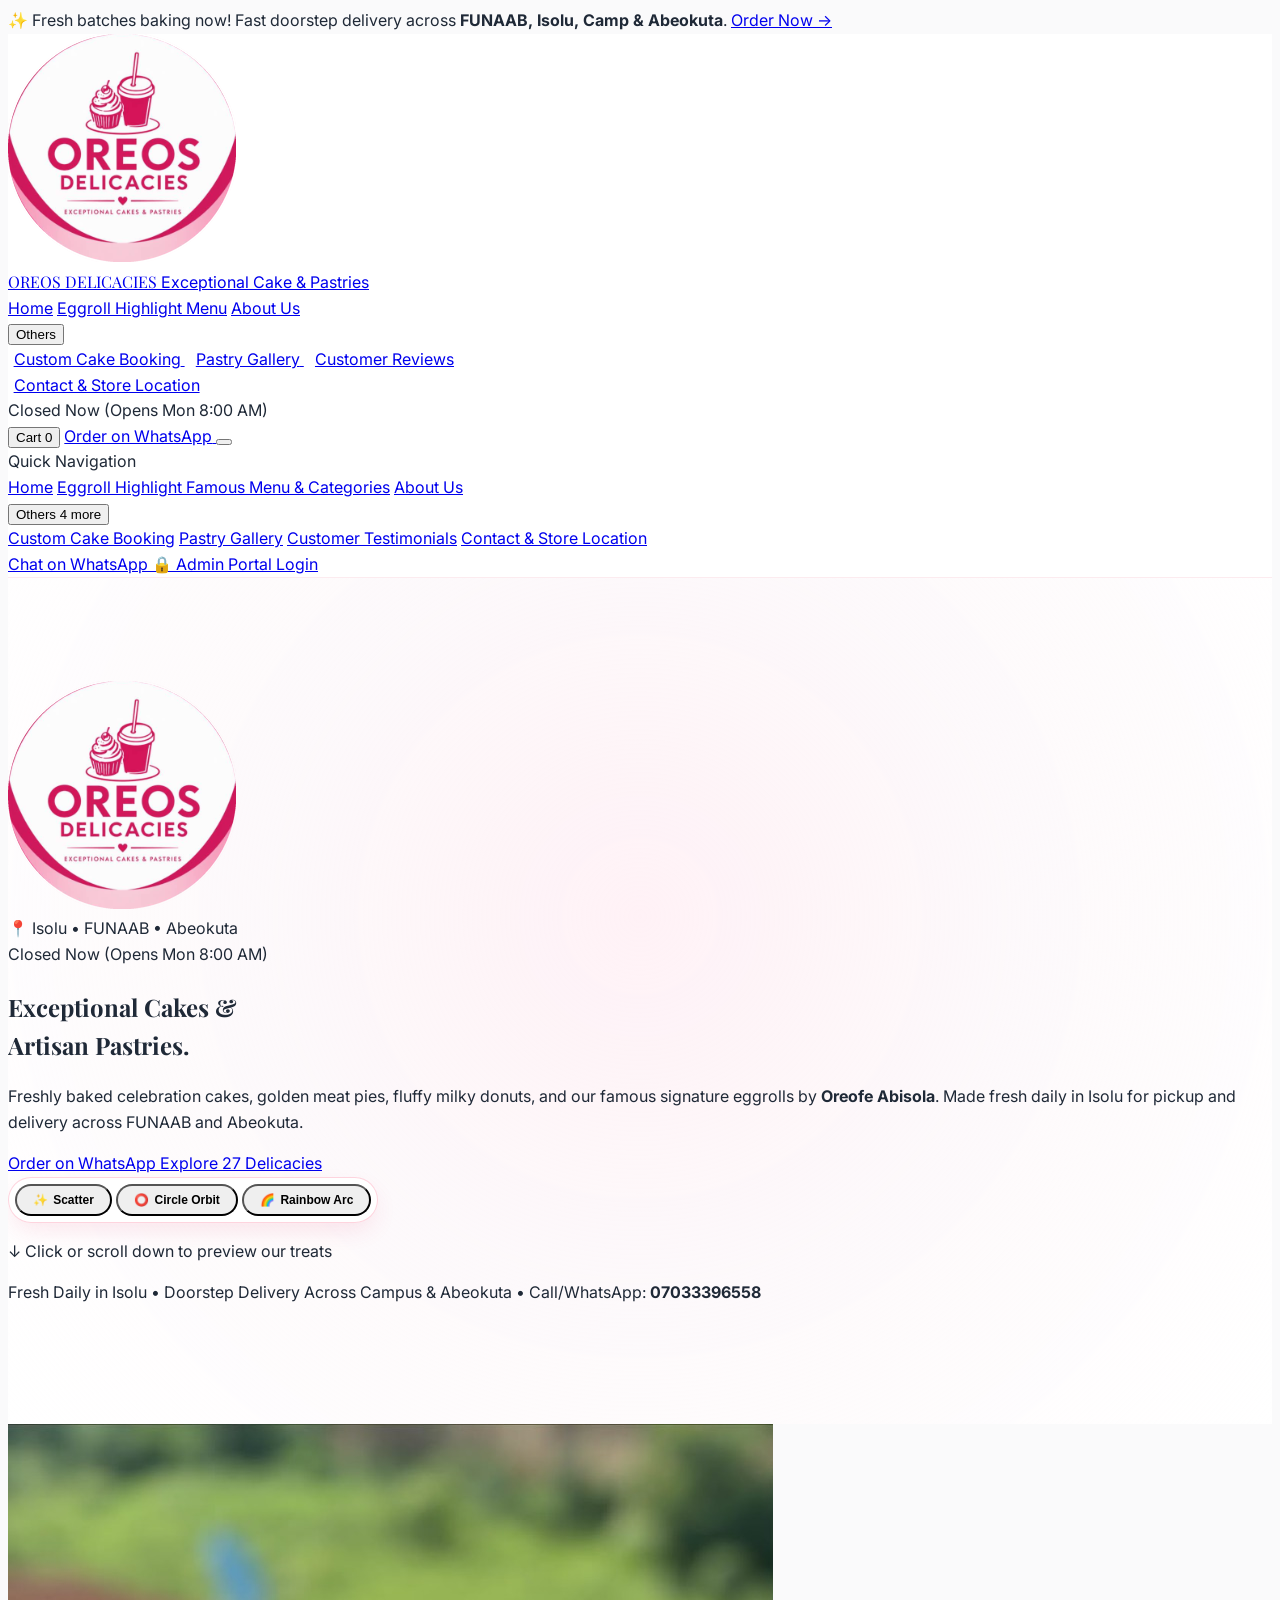
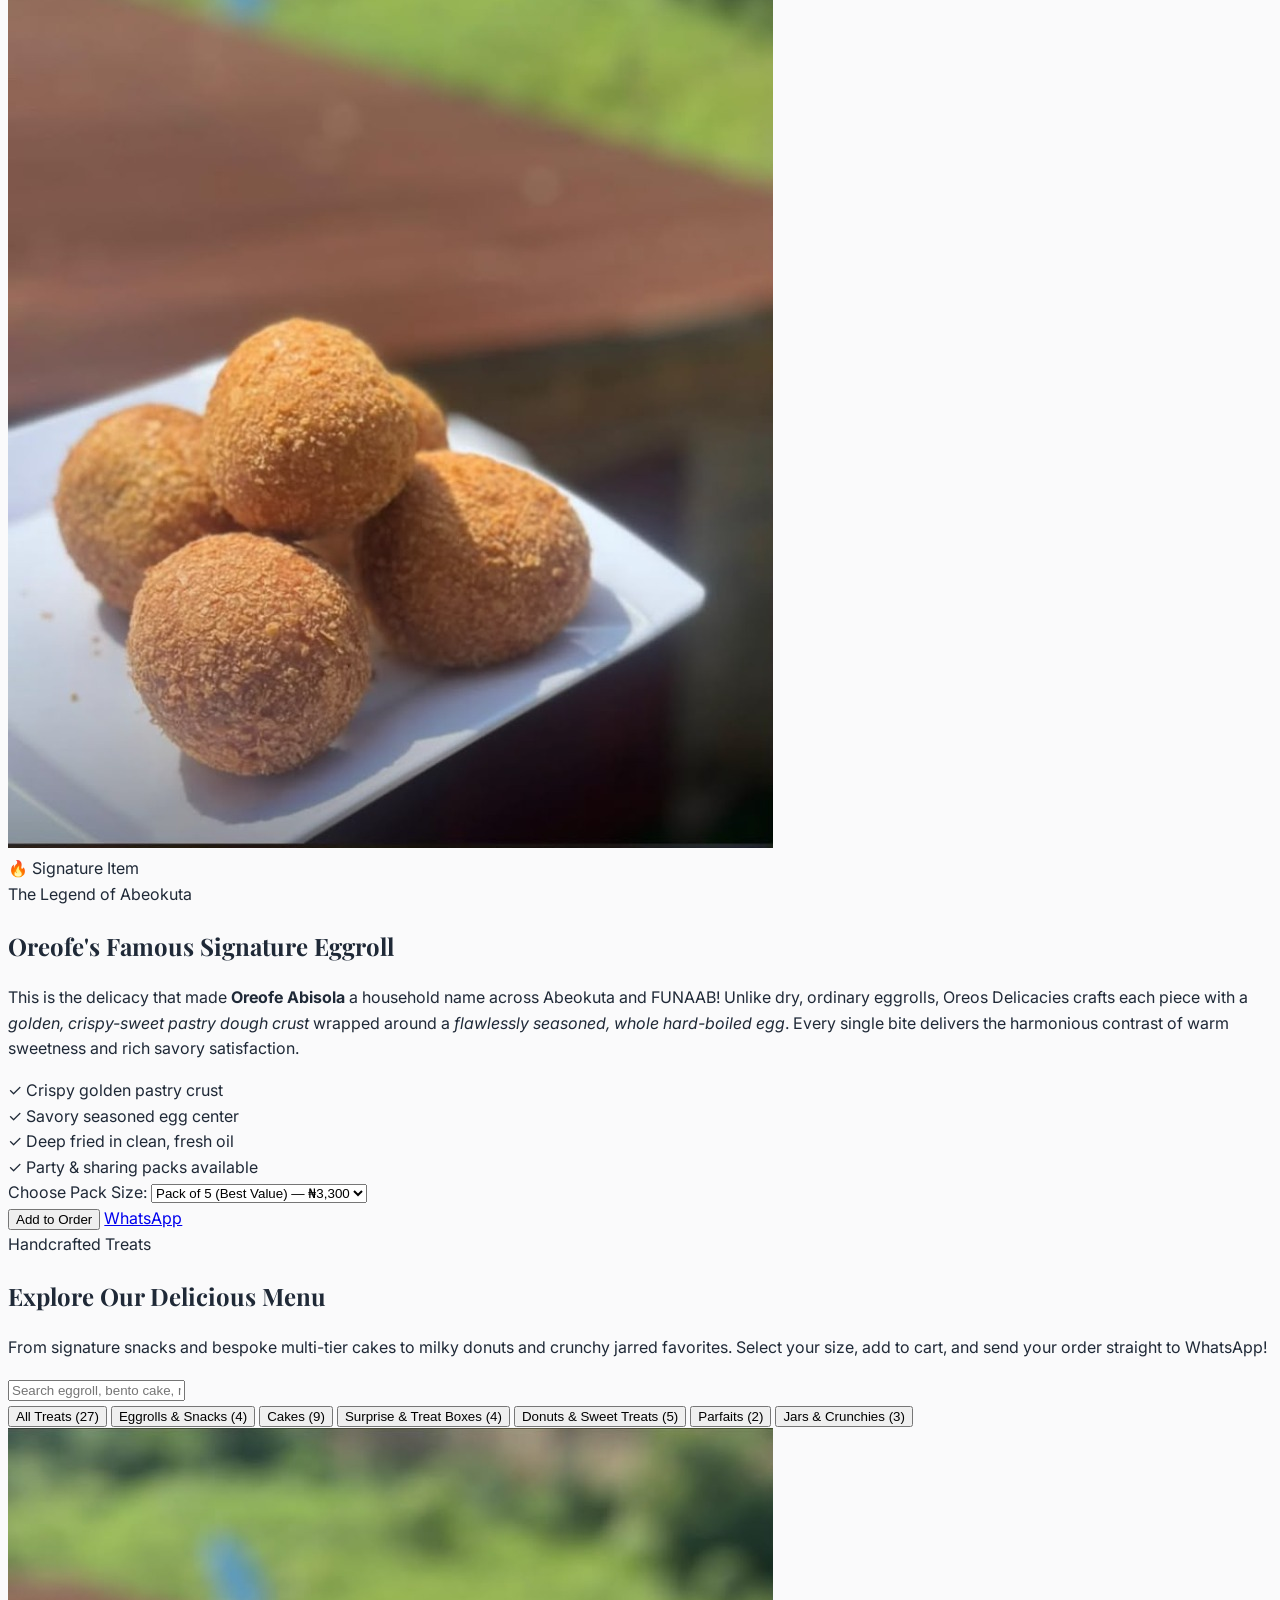
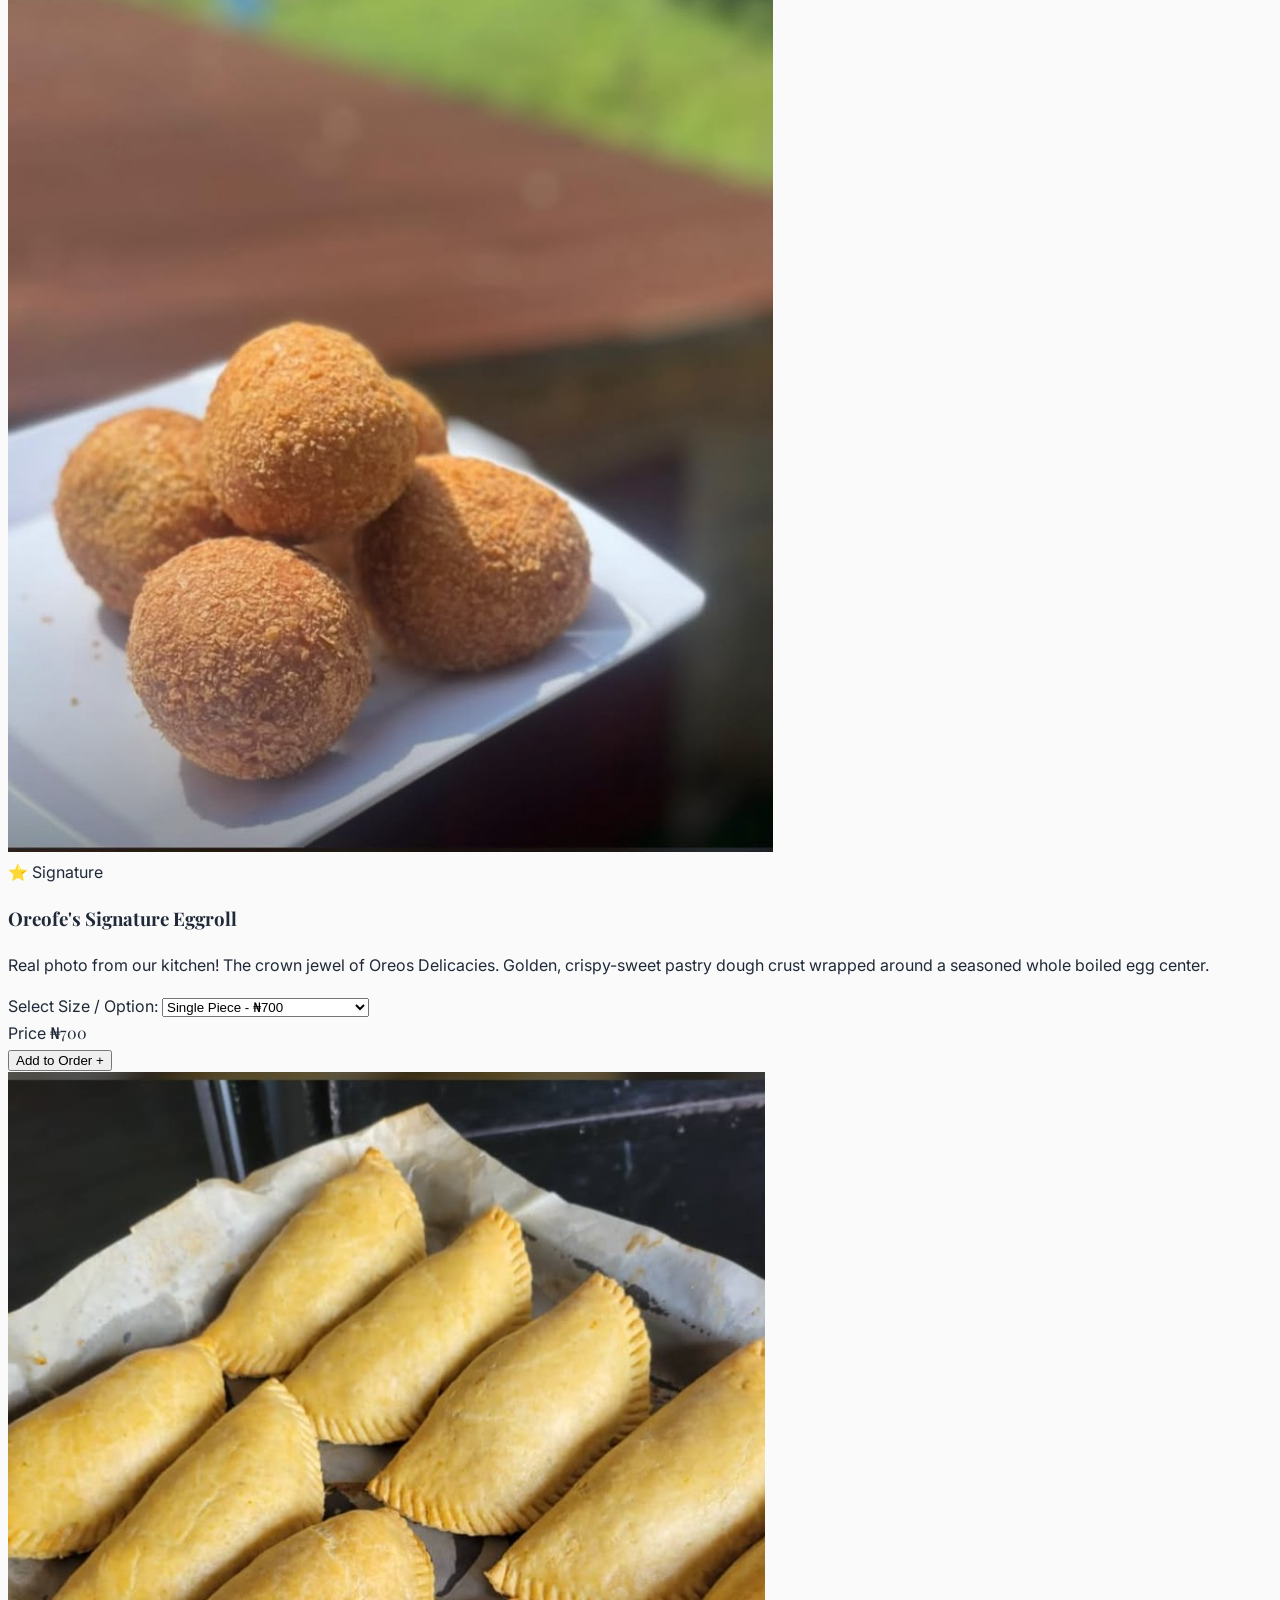
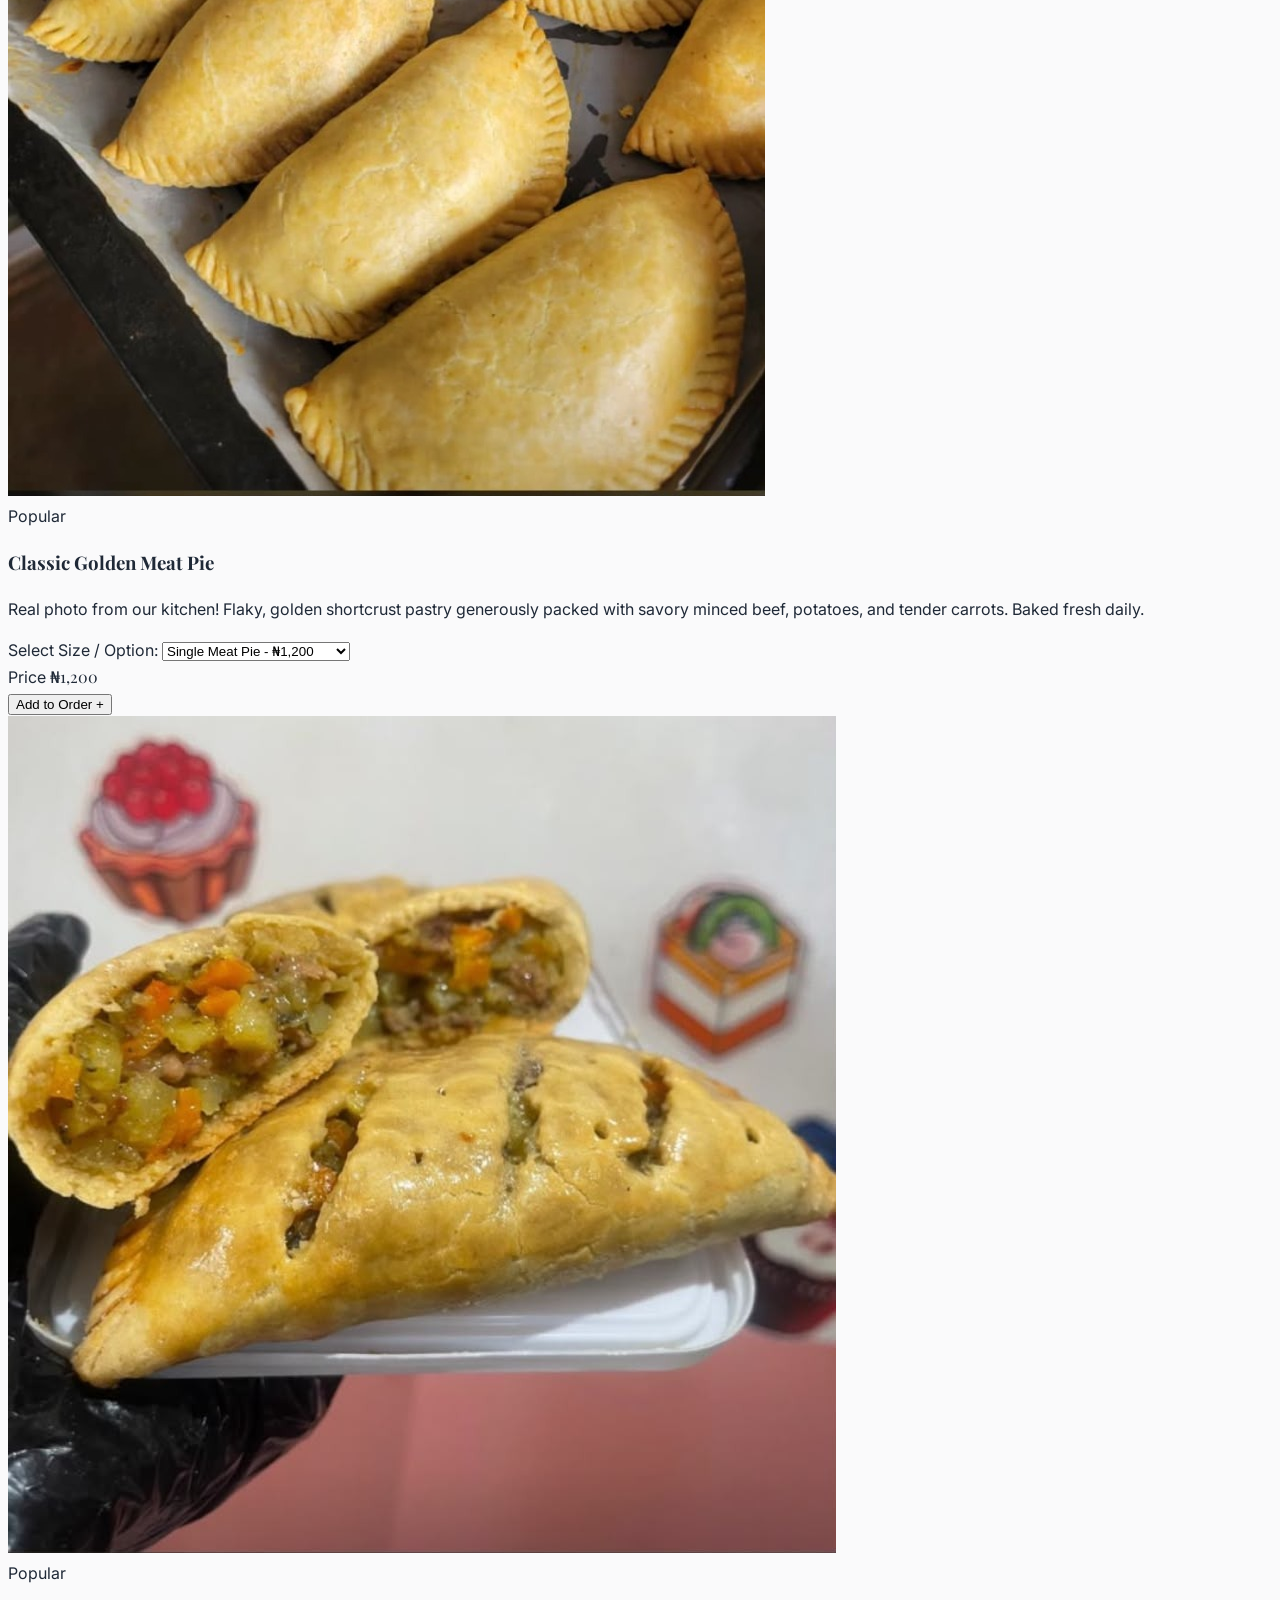
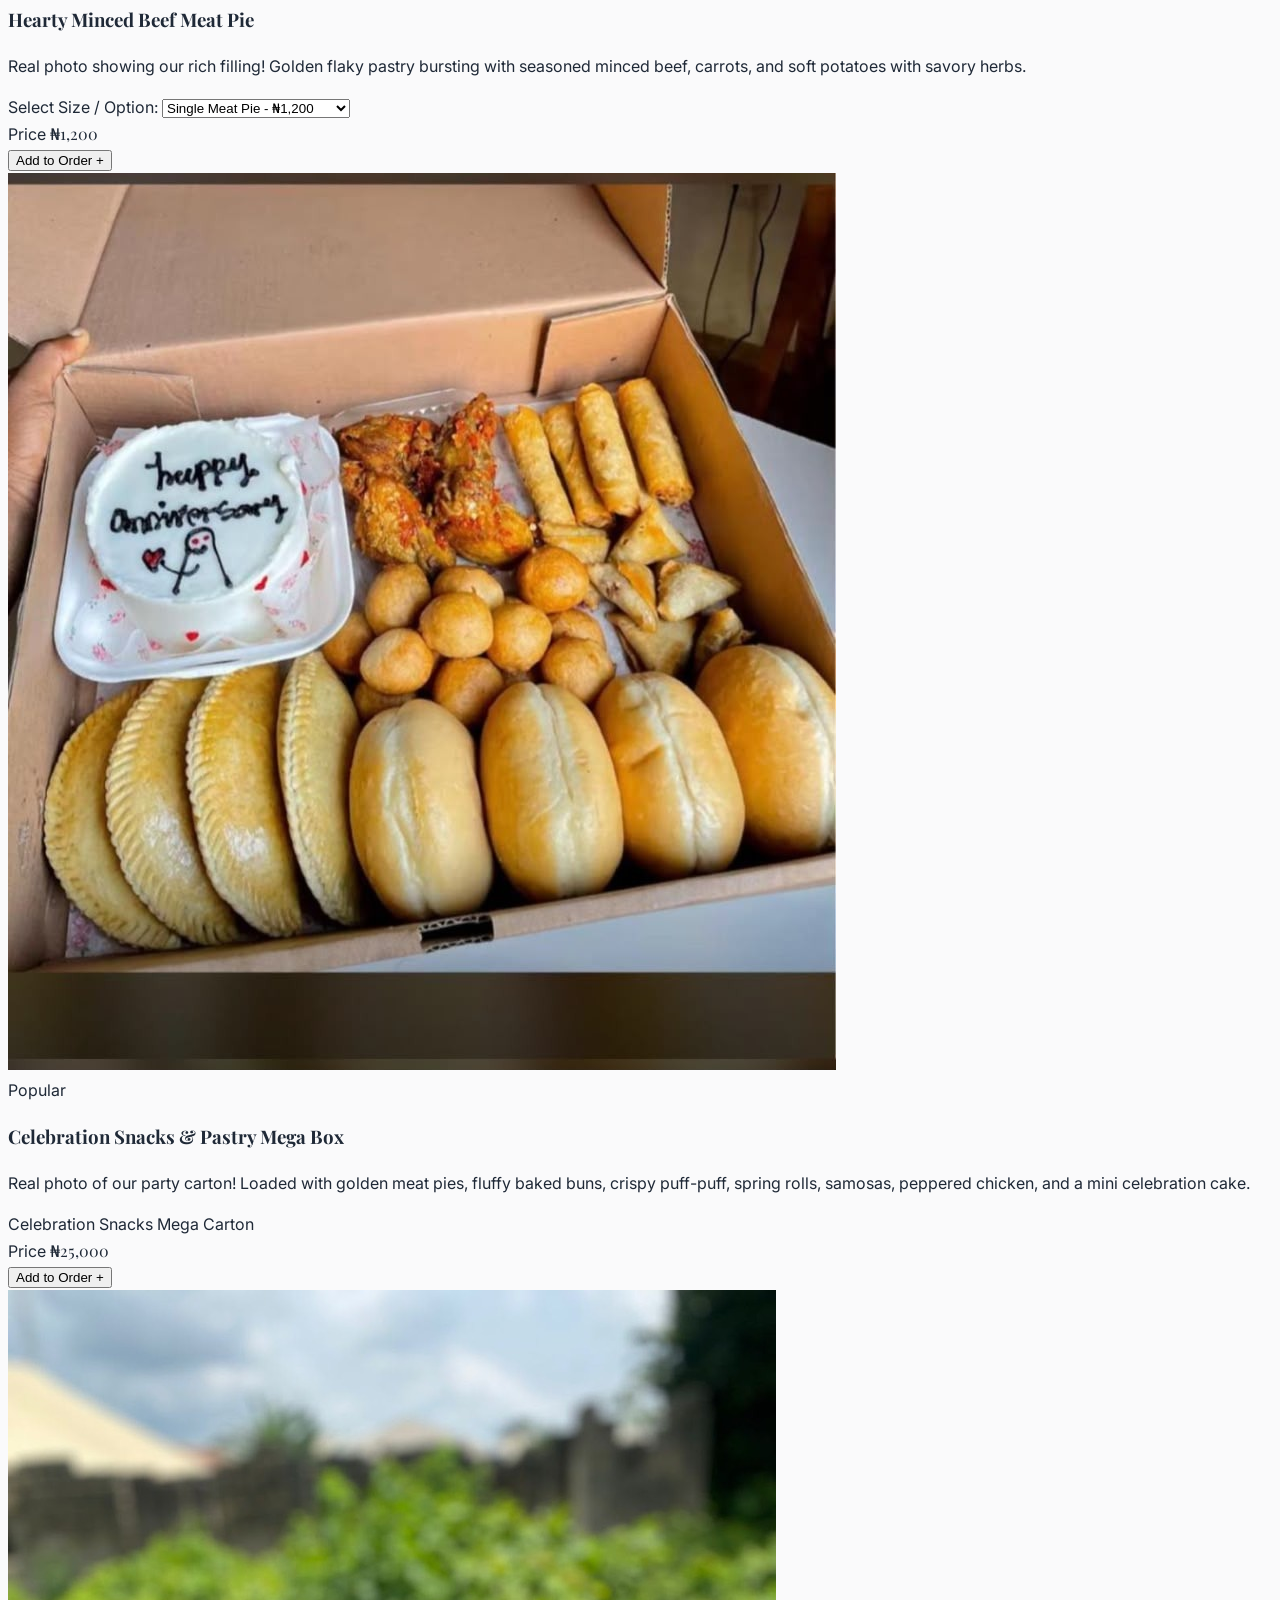
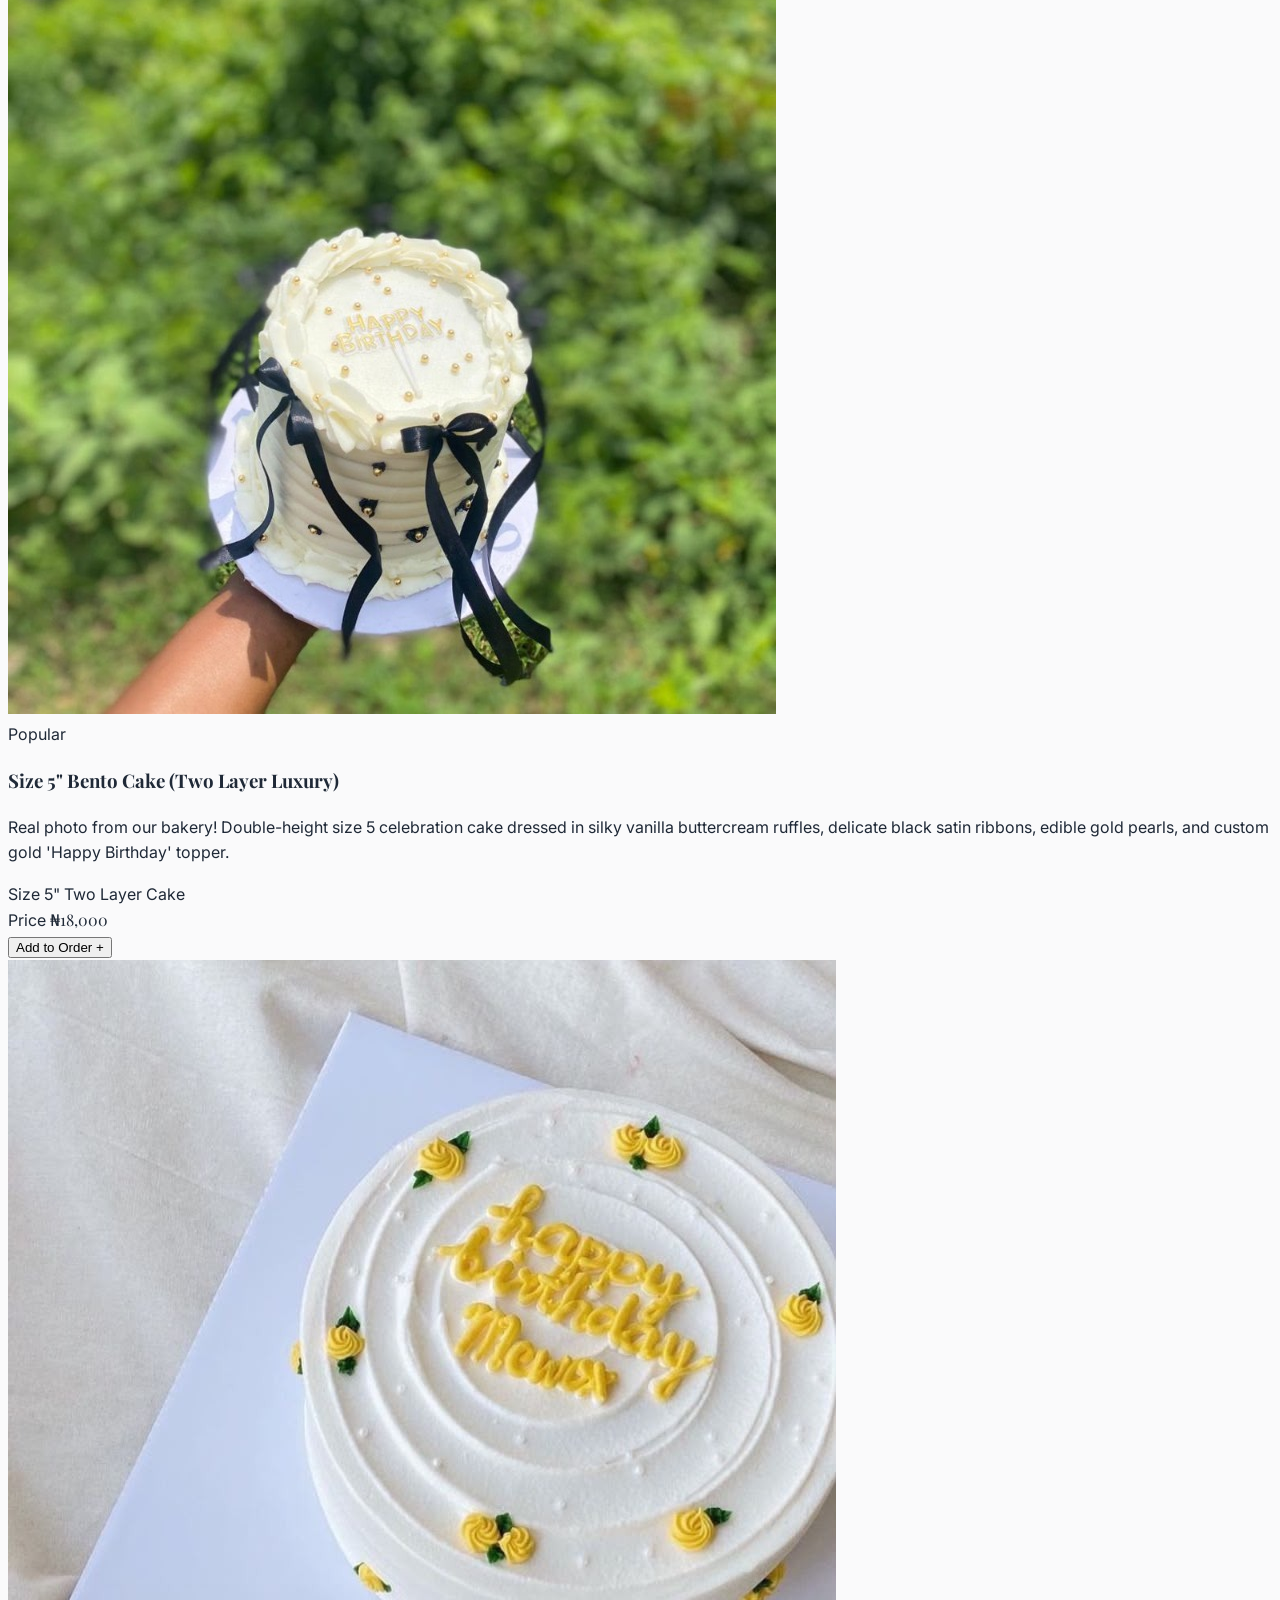
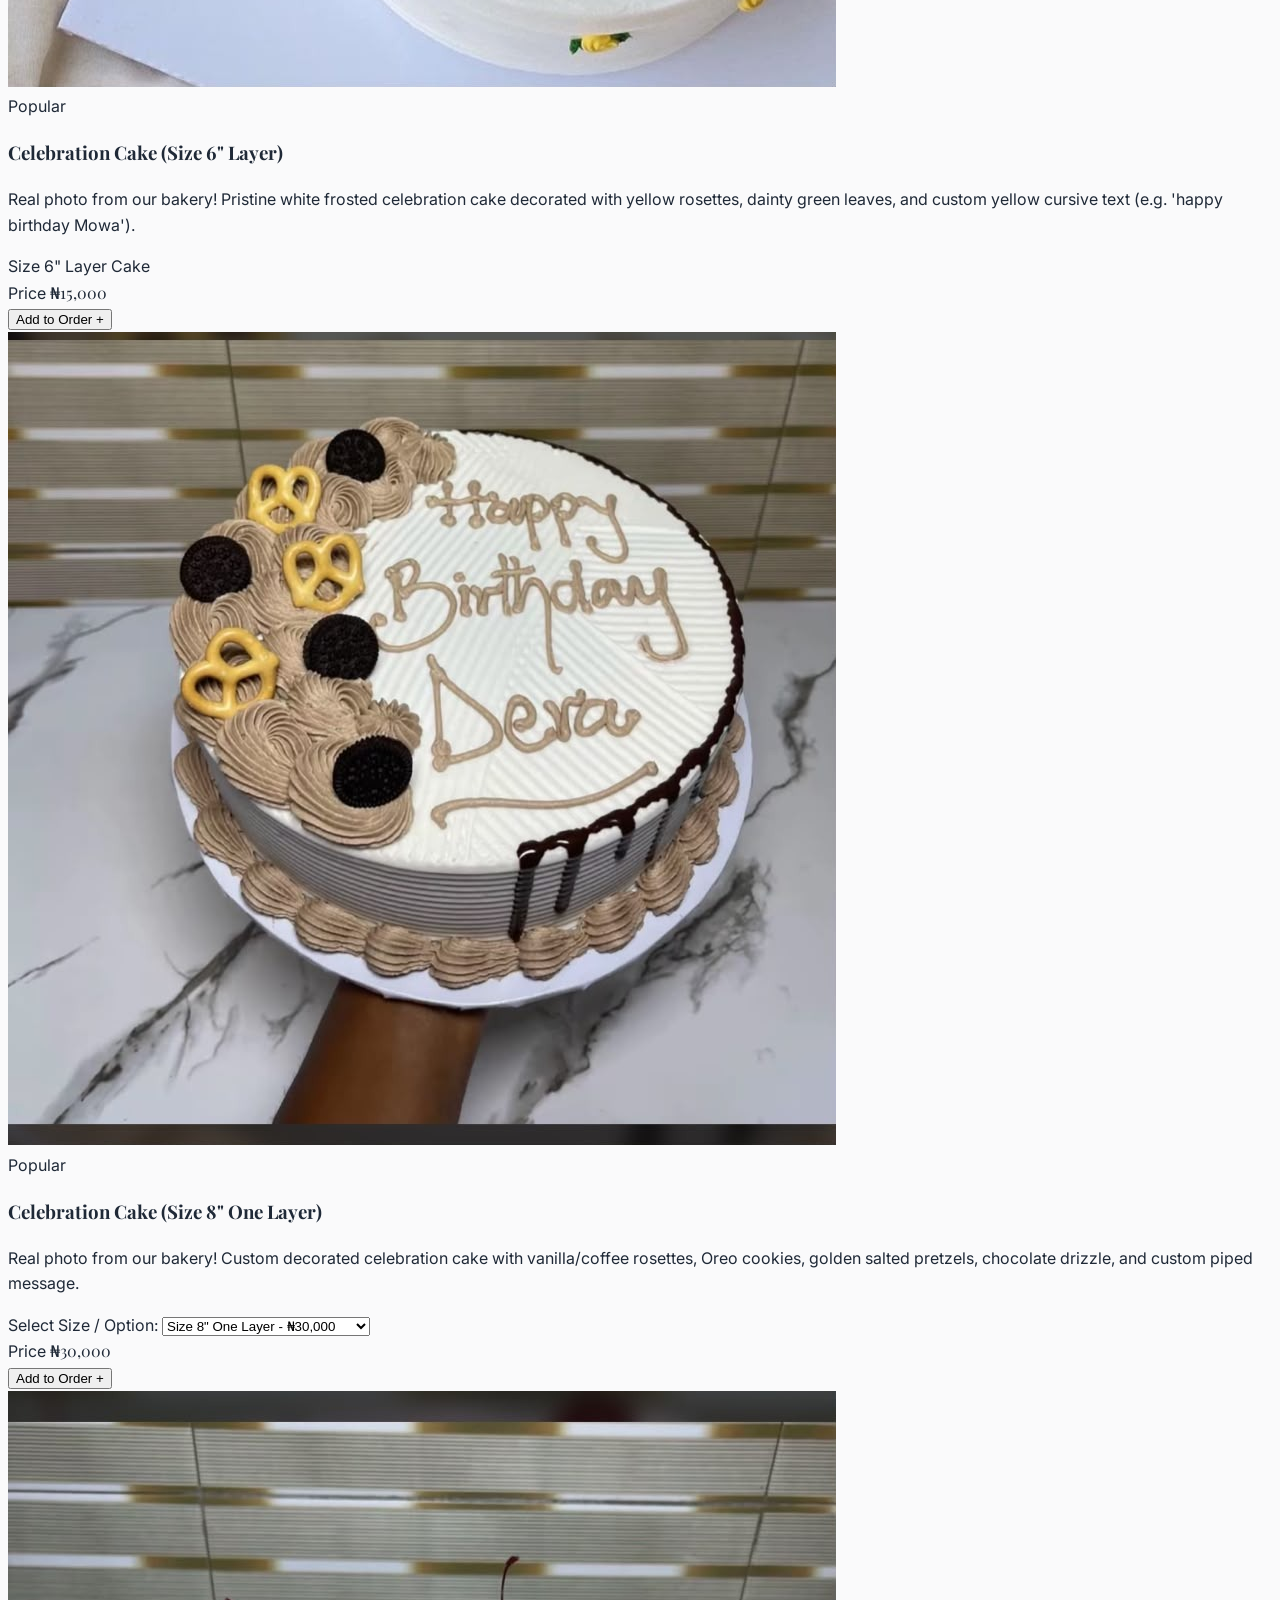
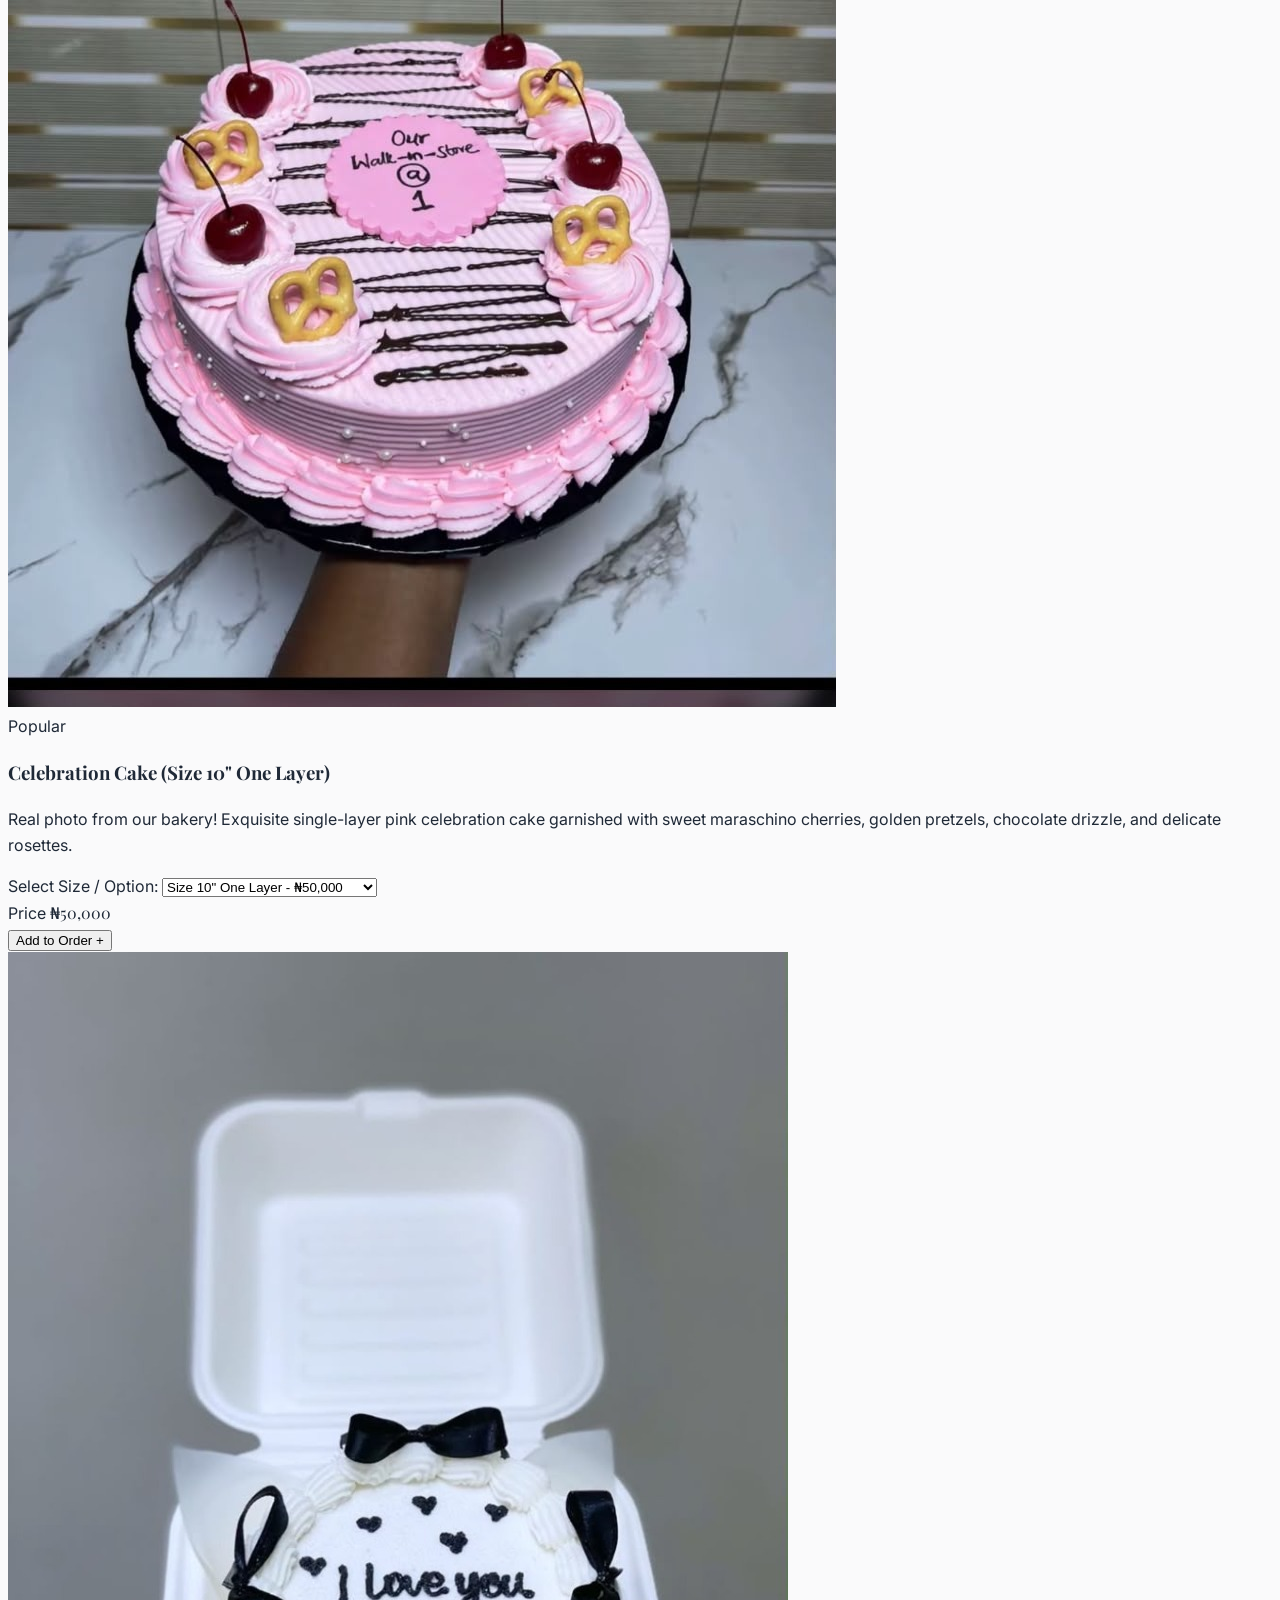
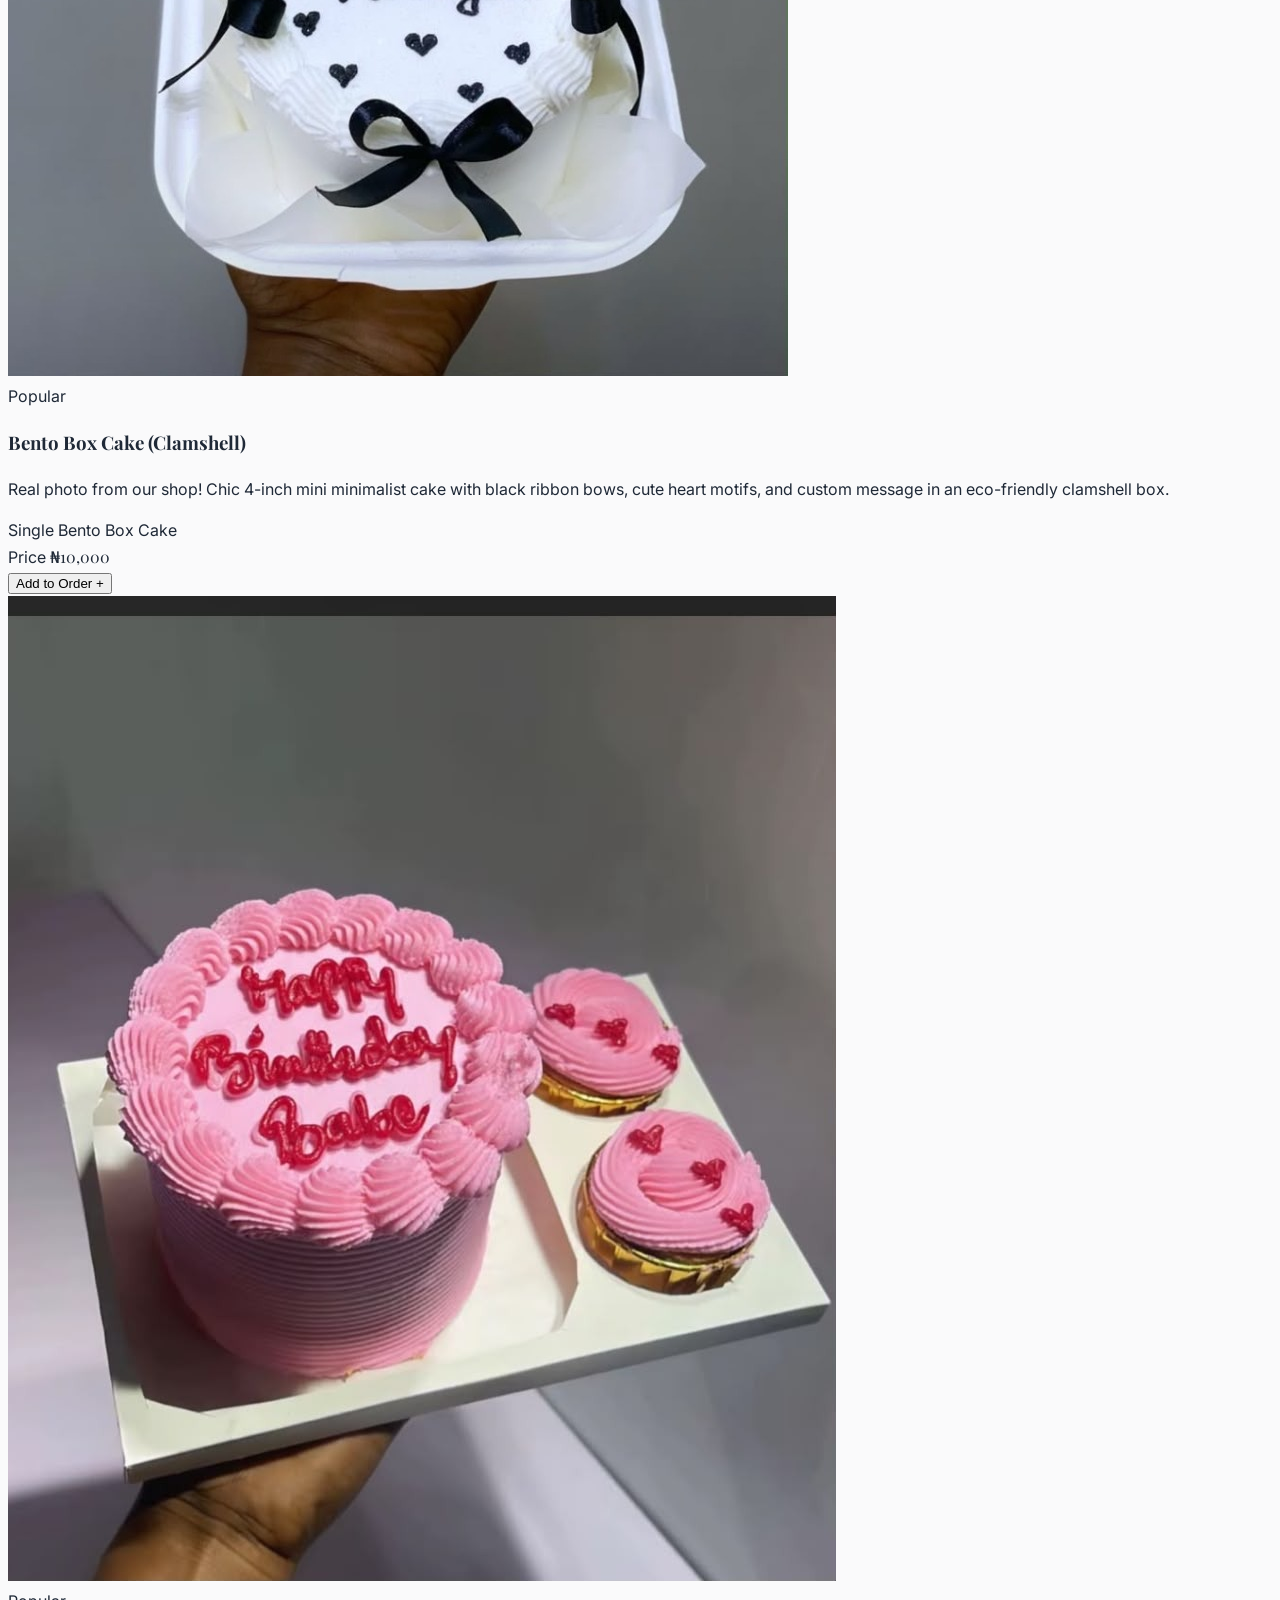
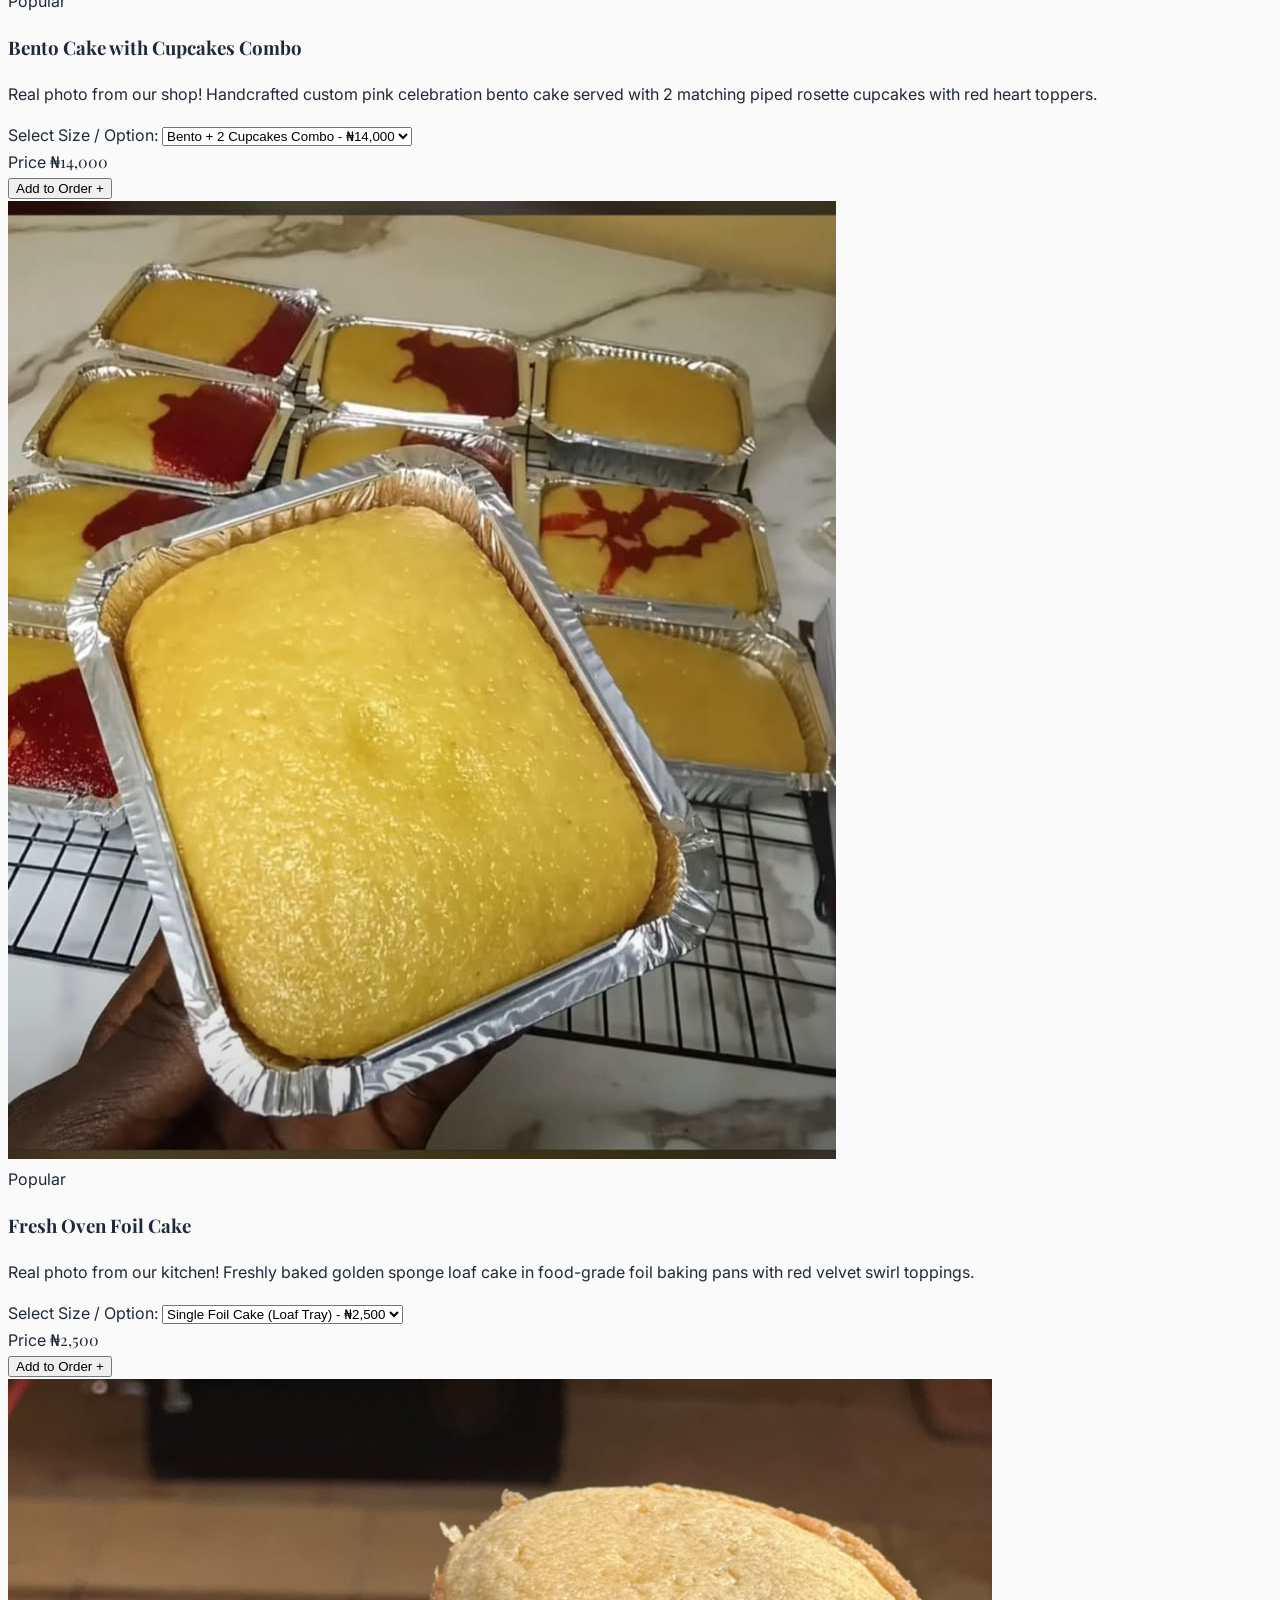
==== index.html @ 133c27cc "Initial commit: OREOS DELICACIES storefront and admin portal" ====
<!DOCTYPE html>
<html lang="en" class="scroll-smooth">
<head>
  <meta charset="UTF-8">
  <meta name="viewport" content="width=device-width, initial-scale=1.0">
  <title>OREOS DELICACIES | Best Bakery, Birthday Cakes &amp; Famous Eggrolls in Abeokuta (FUNAAB &amp; Isolu)</title>
  
  <!-- SEO & Local Search Meta Tags -->
  <meta name="description" content="Craving fresh pastries in Abeokuta? OREOS DELICACIES by Oreofe Abisola bakes the city's famous golden eggrolls, custom birthday cakes, milky donuts, and fruit parfaits. Fast doorstep delivery to FUNAAB, Camp, Isolu &amp; across Abeokuta. Order on WhatsApp: 07033396558.">
  <meta name="keywords" content="bakery in Abeokuta, cake baker in Abeokuta, FUNAAB bakery, cakes in FUNAAB, eggroll in Abeokuta, birthday cake Abeokuta, bento cake Abeokuta, small chops Abeokuta, surprise package Abeokuta, Oreos Delicacies, Oreofe Abisola, Isolu bakery, Camp FUNAAB cakes, pastry delivery Abeokuta, wedding cakes Ogun State, treat box Abeokuta, milky donut Abeokuta, fruit parfait FUNAAB">
  <meta name="author" content="Oreofe Abisola - OREOS DELICACIES">
  <meta name="robots" content="index, follow, max-image-preview:large, max-snippet:-1, max-video-preview:-1">
  <link rel="canonical" href="http://localhost:8088/index.html">

  <!-- Local Geo-Targeting for Abeokuta & FUNAAB -->
  <meta name="geo.region" content="NG-OG">
  <meta name="geo.placename" content="Isolu, FUNAAB, Abeokuta, Ogun State, Nigeria">
  <meta name="geo.position" content="7.199623;3.407421">
  <meta name="ICBM" content="7.199623, 3.407421">

  <!-- Open Graph / Social Sharing (WhatsApp, Facebook, Twitter) -->
  <meta property="og:locale" content="en_NG">
  <meta property="og:site_name" content="OREOS DELICACIES">
  <meta property="og:title" content="OREOS DELICACIES | Best Bakery, Cakes &amp; Pastries in Abeokuta">
  <meta property="og:description" content="Abeokuta's beloved artisan bakery by Oreofe Abisola. Famous signature eggrolls, custom celebration cakes, milky donuts, and parfaits. Doorstep delivery across FUNAAB, Isolu &amp; Camp.">
  <meta property="og:image" content="assets/logo.png">
  <meta property="og:image:width" content="500">
  <meta property="og:image:height" content="500">
  <meta property="og:image:alt" content="OREOS DELICACIES Official Logo - Exceptional Cake &amp; Pastries">
  <meta property="og:type" content="restaurant">

  <!-- Twitter Card -->
  <meta name="twitter:card" content="summary_large_image">
  <meta name="twitter:title" content="OREOS DELICACIES | Abeokuta's Best Bakery &amp; Pastry Confectionery">
  <meta name="twitter:description" content="Fresh artisan bakes daily by Oreofe Abisola: famous eggrolls, celebration cakes, milky donuts &amp; treat boxes in Abeokuta &amp; FUNAAB.">
  <meta name="twitter:image" content="assets/logo.png">

  <!-- ========================================================================= -->
  <!-- JSON-LD LOCAL BUSINESS & BAKERY SCHEMA (Google Rich Snippets)             -->
  <!-- ========================================================================= -->
  <script type="application/ld+json">
  {
    "@context": "https://schema.org",
    "@graph": [
      {
        "@type": "Bakery",
        "@id": "http://localhost:8088/#bakery",
        "name": "OREOS DELICACIES",
        "alternateName": [
          "Oreos Delicacies & Surprise",
          "Oreos Bakery Abeokuta",
          "Oreofe Abisola Bakery",
          "Oreos Pastries FUNAAB"
        ],
        "image": [
          "http://localhost:8088/assets/logo.png",
          "http://localhost:8088/assets/images/oreofe-abisola.jpg",
          "http://localhost:8088/assets/images/real-eggroll-700.jpg",
          "http://localhost:8088/assets/images/real-bento-2layer-18k.jpg",
          "http://localhost:8088/assets/images/real-cake-size10.jpg"
        ],
        "logo": "http://localhost:8088/assets/logo.png",
        "description": "Artisan bakery and pastry confectionery in Abeokuta, Ogun State, founded by Oreofe Abisola. Famous for signature crispy eggrolls, bespoke celebration tiered cakes, fluffy milky donuts, fruit parfaits, and surprise luxury treat boxes.",
        "telephone": "+2347033396558",
        "url": "http://localhost:8088/index.html",
        "priceRange": "₦500 - ₦100,000",
        "currenciesAccepted": "NGN",
        "paymentAccepted": "Cash, Bank Transfer",
        "servesCuisine": [
          "Bakery",
          "Pastries",
          "Celebration Cakes",
          "Eggrolls",
          "Donuts",
          "Parfaits",
          "Nigerian Small Chops",
          "Treat Boxes"
        ],
        "address": {
          "@type": "PostalAddress",
          "streetAddress": "Isolu, near Cornerstone Gym Center and Isolu Car Wash, FUNAAB",
          "addressLocality": "Abeokuta",
          "addressRegion": "Ogun State",
          "addressCountry": "NG"
        },
        "geo": {
          "@type": "GeoCoordinates",
          "latitude": 7.199623,
          "longitude": 3.407421
        },
        "founder": {
          "@type": "Person",
          "name": "Oreofe Abisola",
          "jobTitle": "Head Pastry Chef & Founder",
          "image": "http://localhost:8088/assets/images/oreofe-abisola.jpg"
        },
        "areaServed": [
          { "@type": "AdministrativeArea", "name": "Isolu" },
          { "@type": "AdministrativeArea", "name": "Federal University of Agriculture Abeokuta (FUNAAB)" },
          { "@type": "AdministrativeArea", "name": "Camp, Abeokuta" },
          { "@type": "AdministrativeArea", "name": "Accord" },
          { "@type": "AdministrativeArea", "name": "Oluwo" },
          { "@type": "AdministrativeArea", "name": "Harmony" },
          { "@type": "AdministrativeArea", "name": "Zoo Gate" },
          { "@type": "AdministrativeArea", "name": "Agbede" },
          { "@type": "AdministrativeArea", "name": "Kofesu" },
          { "@type": "AdministrativeArea", "name": "Obantoko" },
          { "@type": "AdministrativeArea", "name": "Abeokuta" },
          { "@type": "AdministrativeArea", "name": "Ogun State" }
        ],
        "openingHoursSpecification": [
          {
            "@type": "OpeningHoursSpecification",
            "dayOfWeek": ["Monday", "Tuesday", "Wednesday", "Thursday", "Friday", "Saturday"],
            "opens": "08:00",
            "closes": "20:00"
          },
          {
            "@type": "OpeningHoursSpecification",
            "dayOfWeek": ["Sunday"],
            "opens": "10:00",
            "closes": "18:00"
          }
        ],
        "hasMenu": "http://localhost:8088/index.html#menu",
        "sameAs": [
          "https://www.tiktok.com/@oreosdelicacies",
          "https://wa.me/2347033396558"
        ]
      },
      {
        "@type": "FAQPage",
        "mainEntity": [
          {
            "@type": "Question",
            "name": "Where is OREOS DELICACIES located in Abeokuta?",
            "acceptedAnswer": {
              "@type": "Answer",
              "text": "OREOS DELICACIES is located at Isolu, near Cornerstone Gym Center and Isolu Car Wash, close to FUNAAB, Abeokuta, Ogun State."
            }
          },
          {
            "@type": "Question",
            "name": "What is Oreos Delicacies signature pastry?",
            "acceptedAnswer": {
              "@type": "Answer",
              "text": "Oreos Famous Signature Eggroll (₦700) is the best-selling snack at Oreos Delicacies, celebrated across FUNAAB and Abeokuta for its crispy golden sweet pastry crust and seasoned whole boiled egg center."
            }
          },
          {
            "@type": "Question",
            "name": "Does OREOS DELICACIES deliver to FUNAAB, Camp, and Isolu?",
            "acceptedAnswer": {
              "@type": "Answer",
              "text": "Yes! We offer fast doorstep delivery to all FUNAAB campuses and student hostels, Isolu (₦400), Accord & Oluwo (₦500), Harmony & School Gate (₦700), Agbede & Kofesu (₦800), and Camp (₦1,000)."
            }
          },
          {
            "@type": "Question",
            "name": "How do I order cakes and pastries from OREOS DELICACIES?",
            "acceptedAnswer": {
              "@type": "Answer",
              "text": "You can select your pastries and cakes directly on the website and click 'Order on WhatsApp' to connect with us on 07033396558 with your pre-filled cart."
            }
          }
        ]
      }
    ]
  }
  </script>

  <!-- Tailwind CSS CDN -->
  <script src="https://cdn.tailwindcss.com"></script>
  <script>
    tailwind.config = {
      theme: {
        extend: {
          colors: {
            rose: {
              50: '#FFF5F7',
              100: '#FEE7ED',
              200: '#FCD2DD',
              300: '#FAACC1',
              400: '#F4729B',
              500: '#E03166',
              600: '#D81B60',
              700: '#C2185B',
              800: '#9C1448',
              900: '#700B32',
            },
            charcoal: {
              800: '#1F2937',
              900: '#111827',
            }
          },
          fontFamily: {
            heading: ['Playfair Display', 'Georgia', 'serif'],
            sans: ['Inter', 'system-ui', 'sans-serif'],
          }
        }
      }
    }
  </script>

  <!-- Lucide Icons -->
  <script src="https://unpkg.com/lucide@latest"></script>

  <!-- Custom Styles -->
  <link rel="stylesheet" href="css/styles.css">

  <!-- Scroll Morph Hero Component -->
  <script type="module" src="js/scroll-morph-hero.js"></script>
</head>
<body class="bg-[#FFFDFC] text-[#1F2937] font-sans antialiased selection:bg-rose-100 selection:text-rose-700">

  <!-- Top Announcement Bar -->
  <aside aria-label="Announcement" class="bg-gradient-to-r from-rose-700 via-rose-600 to-rose-700 text-white text-xs font-medium py-2 px-4 text-center flex items-center justify-center gap-2 relative z-50">
    <span class="inline-block animate-bounce">✨</span>
    <span>Fresh batches baking now! Fast doorstep delivery across <strong>FUNAAB, Isolu, Camp &amp; Abeokuta</strong>.</span>
    <a href="#menu" class="underline ml-1 font-bold hover:text-rose-100">Order Now →</a>
  </aside>

  <!-- Sticky Navbar -->
  <header id="main-navbar" class="sticky top-0 z-40 glass-header transition-all duration-300">
    <div class="max-w-7xl mx-auto px-4 sm:px-6 lg:px-8 h-20 flex items-center justify-between">
      
      <!-- Logo -->
      <a href="#home" class="flex items-center gap-3 group">
        <img src="assets/logo.png" alt="OREOS DELICACIES Logo" class="h-11 w-11 sm:h-12 sm:w-12 rounded-full object-cover shadow-sm ring-2 ring-rose-200 group-hover:scale-105 transition-transform duration-300">
        <div class="flex flex-col">
          <span class="font-heading font-black text-lg sm:text-xl tracking-wider text-gray-900 leading-tight">OREOS <span class="text-[#E03166] font-normal">DELICACIES</span></span>
          <span class="text-[9px] sm:text-[10px] uppercase font-bold tracking-widest text-[#E03166]">Exceptional Cake &amp; Pastries</span>
        </div>
      </a>

      <!-- Desktop Nav Links: 4 Core Sections + Others Dropdown -->
      <nav class="hidden lg:flex items-center gap-6 text-sm font-medium text-gray-700">
        <a href="#home" class="hover:text-rose-600 transition-colors">Home</a>
        <a href="#signature" class="hover:text-rose-600 transition-colors flex items-center gap-1 font-semibold text-rose-600">
          <span>Eggroll Highlight</span>
        </a>
        <a href="#menu" class="hover:text-rose-600 transition-colors">Menu</a>
        <a href="#about" class="hover:text-rose-600 transition-colors">About Us</a>
        
        <!-- Others Dropdown -->
        <div class="relative group" id="desktop-others-dropdown">
          <button 
            type="button" 
            id="desktop-others-btn"
            aria-haspopup="true"
            aria-expanded="false"
            class="hover:text-rose-600 transition-colors flex items-center gap-1 font-medium text-gray-700 py-2 focus:outline-none cursor-pointer"
          >
            <span>Others</span>
            <i data-lucide="chevron-down" class="w-4 h-4 transition-transform duration-200 group-hover:rotate-180 text-gray-500 group-hover:text-rose-600"></i>
          </button>
          
          <!-- Dropdown Menu -->
          <div 
            id="desktop-others-menu"
            class="invisible opacity-0 group-hover:visible group-hover:opacity-100 transition-all duration-200 absolute left-0 top-full pt-2 w-60 z-50 transform origin-top-left group-hover:scale-100 scale-95"
          >
            <div class="bg-white/95 backdrop-blur-md rounded-2xl shadow-xl border border-rose-100 py-2 overflow-hidden ring-1 ring-black/5">
              <a href="#custom-order" class="nav-dropdown-item flex items-center gap-3 px-4 py-2.5 text-xs font-semibold text-gray-700 hover:bg-rose-50 hover:text-rose-600 transition-colors">
                <i data-lucide="calendar" class="w-4 h-4 text-rose-500"></i>
                <span>Custom Cake Booking</span>
              </a>
              <a href="#gallery" class="nav-dropdown-item flex items-center gap-3 px-4 py-2.5 text-xs font-semibold text-gray-700 hover:bg-rose-50 hover:text-rose-600 transition-colors">
                <i data-lucide="image" class="w-4 h-4 text-rose-500"></i>
                <span>Pastry Gallery</span>
              </a>
              <a href="#reviews" class="nav-dropdown-item flex items-center gap-3 px-4 py-2.5 text-xs font-semibold text-gray-700 hover:bg-rose-50 hover:text-rose-600 transition-colors">
                <i data-lucide="star" class="w-4 h-4 text-rose-500"></i>
                <span>Customer Reviews</span>
              </a>
              <div class="my-1 border-t border-rose-50"></div>
              <a href="#contact" class="nav-dropdown-item flex items-center gap-3 px-4 py-2.5 text-xs font-semibold text-gray-700 hover:bg-rose-50 hover:text-rose-600 transition-colors">
                <i data-lucide="map-pin" class="w-4 h-4 text-rose-500"></i>
                <span>Contact &amp; Store Location</span>
              </a>
            </div>
          </div>
        </div>
      </nav>

      <!-- Right Actions: Live Hours Badge + Cart Button + WhatsApp CTA -->
      <div class="flex items-center gap-3">
        
        <!-- Live Nigerian Opening Hours Badge -->
        <div id="nav-status-badge" class="hidden sm:inline-flex items-center gap-1.5 px-3 py-1 rounded-full bg-emerald-50 border border-emerald-200">
          <span class="relative flex h-2 w-2">
            <span class="ping-indicator absolute inline-flex h-full w-full rounded-full bg-emerald-400 opacity-75"></span>
            <span class="relative inline-flex rounded-full h-2 w-2 bg-emerald-500"></span>
          </span>
          <span class="text-xs font-semibold text-emerald-800">Open Now</span>
        </div>

        <!-- Cart Drawer Toggle Button -->
        <button 
          type="button"
          class="cart-toggle-btn relative p-2.5 rounded-2xl bg-rose-50 hover:bg-rose-100 border border-rose-200 text-rose-700 transition-smooth flex items-center gap-2"
          aria-label="View Cart"
        >
          <i data-lucide="shopping-bag" class="w-5 h-5"></i>
          <span class="hidden md:inline text-xs font-bold">Cart</span>
          <span class="cart-badge hidden absolute -top-1.5 -right-1.5 bg-[#E03166] text-white text-[10px] font-bold rounded-full h-5 w-5 flex items-center justify-center shadow-md animate-bounce">
            0
          </span>
        </button>

        <!-- Order on WhatsApp Button (Desktop) -->
        <a 
          href="https://wa.me/2347033396558?text=Hello%20Oreos%20Delicacies!%20I%20would%20like%20to%20place%20an%20order." 
          target="_blank"
          rel="noopener"
          class="hidden sm:inline-flex items-center gap-2 px-4 py-2.5 rounded-2xl bg-gradient-to-r from-rose-600 to-rose-700 hover:from-rose-700 hover:to-rose-800 text-white font-semibold text-xs shadow-md hover:shadow-lg transition-smooth"
        >
          <i data-lucide="message-circle" class="w-4 h-4"></i>
          <span>Order on WhatsApp</span>
        </a>

        <!-- Mobile Menu Hamburger Button -->
        <button 
          id="mobile-menu-btn" 
          type="button" 
          class="lg:hidden p-2.5 rounded-2xl bg-white border border-gray-200 text-gray-700 hover:bg-rose-50 focus:outline-none"
          aria-label="Toggle mobile menu"
        >
          <i data-lucide="menu" class="w-6 h-6"></i>
        </button>

      </div>

    </div>

    <!-- Mobile Dropdown Menu: 4 Core Sections + Others Accordion -->
    <div id="mobile-menu" class="hidden lg:hidden bg-white/95 backdrop-blur-md border-b border-rose-100 px-6 py-5 space-y-3">
      <div class="flex items-center justify-between pb-3 border-b border-rose-50">
        <span class="text-xs font-bold text-gray-500 uppercase tracking-wider">Quick Navigation</span>
        <div id="mobile-hours-badge" class="sm:hidden">
          <!-- mobile status clone -->
        </div>
      </div>
      <a href="#home" class="block py-2 text-sm font-semibold text-gray-800 hover:text-rose-600">Home</a>
      <a href="#signature" class="block py-2 text-sm font-semibold text-rose-600 flex items-center justify-between">
        <span>Eggroll Highlight</span>
        <span class="text-[10px] bg-rose-100 text-rose-700 px-2 py-0.5 rounded-full font-bold">Famous</span>
      </a>
      <a href="#menu" class="block py-2 text-sm font-semibold text-gray-800 hover:text-rose-600">Menu &amp; Categories</a>
      <a href="#about" class="block py-2 text-sm font-semibold text-gray-800 hover:text-rose-600">About Us</a>

      <!-- Others Accordion -->
      <div class="pt-2 border-t border-rose-100">
        <button 
          id="mobile-others-btn" 
          type="button" 
          class="w-full flex items-center justify-between py-2 text-sm font-semibold text-gray-700 hover:text-rose-600 focus:outline-none"
        >
          <span class="flex items-center gap-1.5">
            <span>Others</span>
            <span class="text-[10px] font-normal bg-rose-100 text-rose-700 px-2 py-0.5 rounded-full">4 more</span>
          </span>
          <i data-lucide="chevron-down" id="mobile-others-chevron" class="w-4 h-4 transition-transform duration-200"></i>
        </button>
        <div id="mobile-others-list" class="hidden pl-3 space-y-1.5 py-2 border-l-2 border-rose-200 ml-1.5">
          <a href="#custom-order" class="block py-1 text-xs font-medium text-gray-600 hover:text-rose-600">Custom Cake Booking</a>
          <a href="#gallery" class="block py-1 text-xs font-medium text-gray-600 hover:text-rose-600">Pastry Gallery</a>
          <a href="#reviews" class="block py-1 text-xs font-medium text-gray-600 hover:text-rose-600">Customer Testimonials</a>
          <a href="#contact" class="block py-1 text-xs font-medium text-gray-600 hover:text-rose-600">Contact &amp; Store Location</a>
        </div>
      </div>

      <div class="pt-3 border-t border-rose-100 flex flex-col gap-2">
        <a 
          href="https://wa.me/2347033396558?text=Hello%20Oreos%20Delicacies!%20I%20would%20like%20to%20place%20an%20order." 
          target="_blank"
          rel="noopener"
          class="w-full py-3 rounded-2xl bg-[#E03166] text-white text-center font-bold text-sm shadow-md flex items-center justify-center gap-2"
        >
          <i data-lucide="message-circle" class="w-4 h-4"></i>
          <span>Chat on WhatsApp</span>
        </a>
        <a href="admin.html" class="text-center text-xs text-gray-500 hover:text-rose-600 py-1 font-medium">
          🔒 Admin Portal Login
        </a>
      </div>
    </div>
  </header>

  <!-- ========================================================================= -->
  <!-- 1. SCROLL MORPH HERO SECTION (Inspired by @prashantsom75/scroll-morph-hero)-->
  <!-- ========================================================================= -->
  <section id="home" class="morph-hero-wrapper" id="morph-hero-container">
    
    <!-- 3D Morphing Cards Stage (16 Real Bakery Delicacies) -->
    <div id="morph-cards-stage" aria-hidden="true"></div>

    <!-- Center Stage Floating Brand & Copy -->
    <div class="relative z-20 max-w-5xl mx-auto px-4 sm:px-6 lg:px-8 text-center pointer-events-auto py-12 md:py-16">
      
      <!-- Central Official Logo Badge -->
      <div class="relative inline-block mb-3 group cursor-pointer">
        <div class="w-24 h-24 sm:w-28 sm:h-28 rounded-full p-1 bg-gradient-to-tr from-[#E03166] via-rose-300 to-pink-100 shadow-2xl group-hover:scale-105 transition-transform duration-300">
          <img 
            src="assets/logo.png" 
            alt="OREOS DELICACIES Logo" 
            class="w-full h-full object-cover rounded-full bg-white shadow-inner"
          />
        </div>
      </div>

      <!-- Live Opening Hours Badge & Location -->
      <div class="flex items-center justify-center gap-2 mb-3">
        <div class="inline-flex items-center gap-2 px-3.5 py-1 rounded-full bg-white/95 border border-rose-200 shadow-sm backdrop-blur-sm">
          <span class="text-rose-600 text-xs font-bold tracking-wide">📍 Isolu • FUNAAB • Abeokuta</span>
          <span class="w-1.5 h-1.5 rounded-full bg-rose-400"></span>
          <div id="hero-status-badge"></div>
        </div>
      </div>

      <!-- Main Headline with Gradient Accent -->
      <h1 class="font-heading text-4xl sm:text-6xl lg:text-7xl font-extrabold tracking-tight text-gray-900 leading-[1.08] max-w-4xl mx-auto">
        Exceptional Cakes &amp; <br class="hidden sm:inline">
        <span class="text-transparent bg-clip-text bg-gradient-to-r from-[#E03166] via-[#D81B60] to-[#C2185B]">
          Artisan Pastries.
        </span>
      </h1>

      <!-- Subtitle -->
      <p class="text-sm sm:text-base lg:text-lg text-gray-700 max-w-2xl mx-auto font-medium leading-relaxed mt-4 bg-white/70 backdrop-blur-md rounded-2xl py-2.5 px-5 border border-rose-100/70 shadow-sm">
        Freshly baked celebration cakes, golden meat pies, fluffy milky donuts, and our famous signature eggrolls by <strong>Oreofe Abisola</strong>. Made fresh daily in Isolu for pickup and delivery across FUNAAB and Abeokuta.
      </p>

      <!-- Primary Action CTAs -->
      <div class="pt-5 flex flex-col sm:flex-row items-center justify-center gap-3.5 max-w-md mx-auto">
        <a 
          href="https://wa.me/2347033396558?text=Hello%20Oreos%20Delicacies!%20I%20would%20like%20to%20order%20some%20fresh%20pastries." 
          target="_blank"
          rel="noopener"
          class="w-full sm:w-auto px-7 py-3.5 rounded-2xl bg-gradient-to-r from-rose-600 to-rose-700 hover:from-rose-700 hover:to-rose-800 text-white font-bold text-sm shadow-rose hover:scale-[1.02] active:scale-95 transition-all duration-300 flex items-center justify-center gap-2"
        >
          <i data-lucide="message-circle" class="w-4 h-4"></i>
          <span>Order on WhatsApp</span>
        </a>

        <a 
          href="#menu" 
          class="w-full sm:w-auto px-7 py-3.5 rounded-2xl bg-white hover:bg-rose-50 border-2 border-rose-200 text-rose-700 font-bold text-sm shadow-sm hover:shadow transition-all duration-300 flex items-center justify-center gap-2"
        >
          <i data-lucide="utensils" class="w-4 h-4"></i>
          <span>Explore 27 Delicacies</span>
        </a>
      </div>

      <!-- Morph Mode Controller Dock (Scatter, Circle Orbit, Rainbow Arc) -->
      <div class="mt-6 flex flex-col items-center gap-2">
        <div class="morph-pill-nav">
          <button type="button" class="morph-mode-pill bg-[#E03166] text-white shadow-md" data-mode="scatter" title="Scatter treats">
            <span>✨</span><span>Scatter</span>
          </button>
          <button type="button" class="morph-mode-pill bg-white/90 text-gray-700 hover:text-rose-600" data-mode="circle" title="Circle orbit layout">
            <span>⭕</span><span>Circle Orbit</span>
          </button>
          <button type="button" class="morph-mode-pill bg-white/90 text-gray-700 hover:text-rose-600" data-mode="arc" title="Rainbow arc layout">
            <span>🌈</span><span>Rainbow Arc</span>
          </button>
        </div>
        <p class="text-[11px] text-gray-500 font-medium tracking-wide flex items-center justify-center gap-1.5">
          <span class="inline-block animate-bounce">↓</span>
          <span>Click or scroll down to preview our treats</span>
        </p>
      </div>

      <!-- Honest Store Info -->
      <div class="pt-5 text-center">
        <p class="text-xs text-gray-500 font-medium">
          Fresh Daily in Isolu • Doorstep Delivery Across Campus &amp; Abeokuta • Call/WhatsApp: <strong class="text-gray-700">07033396558</strong>
        </p>
      </div>

    </div>
  </section>

  <!-- ========================================================================= -->
  <!-- 2. SIGNATURE HIGHLIGHT: OREOFE'S FAMOUS EGGROLL                             -->
  <!-- ========================================================================= -->
  <section id="signature" class="py-16 md:py-24 bg-white relative">
    <div class="max-w-7xl mx-auto px-4 sm:px-6 lg:px-8">
      
      <div class="bg-gradient-to-br from-[#FFF5F7] via-rose-50/50 to-white rounded-3xl border border-rose-200/80 p-6 sm:p-10 lg:p-14 shadow-lg overflow-hidden relative">
        
        <div class="grid grid-cols-1 lg:grid-cols-12 gap-10 items-center">
          
          <!-- Image -->
          <div class="lg:col-span-5 relative">
            <div class="relative rounded-3xl overflow-hidden shadow-xl border-4 border-white bg-white group">
              <img 
                src="assets/images/real-eggroll-700.jpg" 
                alt="Oreofe's Famous Signature Eggroll" 
                class="w-full h-80 sm:h-96 object-cover group-hover:scale-105 transition-transform duration-500"
              />
              <div class="absolute top-4 left-4 bg-rose-600 text-white text-xs font-bold uppercase tracking-wider px-3.5 py-1.5 rounded-full shadow-md flex items-center gap-1.5">
                <span>🔥 Signature Item</span>
              </div>
            </div>
          </div>

          <!-- Highlight Copy -->
          <div class="lg:col-span-7 space-y-5">
            <div class="inline-block px-3 py-1 rounded-full bg-rose-100 text-rose-700 text-xs font-bold uppercase tracking-wider">
              The Legend of Abeokuta
            </div>

            <h2 class="font-heading text-3xl sm:text-4xl font-bold text-gray-900 leading-tight">
              Oreofe's Famous Signature Eggroll
            </h2>

            <p class="text-gray-600 text-sm sm:text-base leading-relaxed">
              This is the delicacy that made <strong>Oreofe Abisola</strong> a household name across Abeokuta and FUNAAB! Unlike dry, ordinary eggrolls, Oreos Delicacies crafts each piece with a <em>golden, crispy-sweet pastry dough crust</em> wrapped around a <em>flawlessly seasoned, whole hard-boiled egg</em>. Every single bite delivers the harmonious contrast of warm sweetness and rich savory satisfaction.
            </p>

            <!-- Key Features -->
            <div class="grid grid-cols-1 sm:grid-cols-2 gap-3 pt-2">
              <div class="flex items-center gap-2.5 text-xs font-semibold text-gray-800 bg-white/80 p-2.5 rounded-xl border border-rose-100">
                <span class="text-rose-500 text-base">✓</span>
                <span>Crispy golden pastry crust</span>
              </div>
              <div class="flex items-center gap-2.5 text-xs font-semibold text-gray-800 bg-white/80 p-2.5 rounded-xl border border-rose-100">
                <span class="text-rose-500 text-base">✓</span>
                <span>Savory seasoned egg center</span>
              </div>
              <div class="flex items-center gap-2.5 text-xs font-semibold text-gray-800 bg-white/80 p-2.5 rounded-xl border border-rose-100">
                <span class="text-rose-500 text-base">✓</span>
                <span>Deep fried in clean, fresh oil</span>
              </div>
              <div class="flex items-center gap-2.5 text-xs font-semibold text-gray-800 bg-white/80 p-2.5 rounded-xl border border-rose-100">
                <span class="text-rose-500 text-base">✓</span>
                <span>Party &amp; sharing packs available</span>
              </div>
            </div>

            <!-- Quick Add Controls -->
            <div class="pt-4 border-t border-rose-200/60 flex flex-col sm:flex-row items-stretch sm:items-center gap-3">
              <div class="flex-1">
                <label for="signature-variant-select" class="block text-xs font-semibold text-gray-500 mb-1">Choose Pack Size:</label>
                <select id="signature-variant-select" class="w-full bg-white border border-rose-300 rounded-xl px-3 py-2.5 text-xs font-semibold text-gray-800 focus:outline-none focus:ring-2 focus:ring-rose-500">
                  <option value="Single Piece">Single Piece — ₦700</option>
                  <option value="Pack of 3">Pack of 3 — ₦2,000</option>
                  <option value="Pack of 5 (Best Value)" selected>Pack of 5 (Best Value) — ₦3,300</option>
                  <option value="Party Pack of 10">Party Pack of 10 — ₦6,500</option>
                </select>
              </div>

              <div class="flex items-end gap-2">
                <button 
                  id="signature-quick-add-btn" 
                  type="button" 
                  class="flex-1 sm:flex-none px-6 py-2.5 rounded-xl bg-[#E03166] hover:bg-[#C2185B] text-white font-bold text-xs shadow-md transition-smooth flex items-center justify-center gap-2"
                >
                  <i data-lucide="plus-circle" class="w-4 h-4"></i>
                  <span>Add to Order</span>
                </button>
                <a 
                  href="https://wa.me/2347033396558?text=Hello%20Oreos%20Delicacies!%20I%20want%20to%20order%20Oreofe's%20Famous%20Eggroll%20Pack%20of%205." 
                  target="_blank"
                  rel="noopener"
                  class="px-4 py-2.5 rounded-xl bg-emerald-600 hover:bg-emerald-700 text-white font-bold text-xs shadow-md transition-smooth flex items-center justify-center gap-1.5"
                >
                  <i data-lucide="message-circle" class="w-4 h-4"></i>
                  <span>WhatsApp</span>
                </a>
              </div>
            </div>

          </div>

        </div>

      </div>

    </div>
  </section>

  <!-- ========================================================================= -->
  <!-- 3. MENU SECTION                                                           -->
  <!-- ========================================================================= -->
  <section id="menu" class="py-16 md:py-24 bg-[#FAFAFB]">
    <div class="max-w-7xl mx-auto px-4 sm:px-6 lg:px-8">
      
      <!-- Section Header -->
      <div class="text-center max-w-3xl mx-auto mb-10 space-y-3">
        <span class="px-3 py-1 rounded-full bg-rose-100 text-rose-700 text-xs font-bold uppercase tracking-wider">
          Handcrafted Treats
        </span>
        <h2 class="font-heading text-3xl sm:text-4xl md:text-5xl font-bold text-gray-900">
          Explore Our Delicious Menu
        </h2>
        <p class="text-gray-500 text-sm sm:text-base">
          From signature snacks and bespoke multi-tier cakes to milky donuts and crunchy jarred favorites. Select your size, add to cart, and send your order straight to WhatsApp!
        </p>
      </div>

      <!-- Filters & Search Bar -->
      <div class="mb-10 space-y-4">
        
        <!-- Search bar -->
        <div class="max-w-md mx-auto relative">
          <input 
            type="text" 
            id="menu-search-input" 
            placeholder="Search eggroll, bento cake, milky donut, chinchin..." 
            class="w-full bg-white border border-rose-200 rounded-2xl py-3 pl-11 pr-4 text-xs sm:text-sm text-gray-800 focus:outline-none focus:ring-2 focus:ring-rose-500 shadow-sm"
          />
          <i data-lucide="search" class="w-4 h-4 text-gray-400 absolute left-4 top-1/2 -translate-y-1/2"></i>
        </div>

        <!-- Category Pills (rendered dynamically) -->
        <div id="category-pills" class="flex flex-wrap items-center justify-center gap-2 pt-2">
          <!-- Populated by js/app.js -->
        </div>

      </div>

      <!-- Menu Grid Cards -->
      <div id="menu-grid" class="grid grid-cols-1 sm:grid-cols-2 lg:grid-cols-3 xl:grid-cols-4 gap-6">
        <!-- Rendered by js/app.js -->
      </div>

      <!-- Empty State -->
      <div id="menu-empty-state" class="hidden text-center py-16">
        <div class="w-16 h-16 rounded-full bg-rose-50 text-rose-500 flex items-center justify-center mx-auto mb-3">
          <i data-lucide="cake" class="w-8 h-8"></i>
        </div>
        <h3 class="font-heading text-lg font-bold text-gray-800">No delicacies found</h3>
        <p class="text-xs text-gray-500 mt-1">Try a different search keyword or category tab.</p>
      </div>

    </div>
  </section>



  <!-- ========================================================================= -->
  <!-- EVENT / CUSTOM ORDER ENQUIRY FORM                                         -->
  <!-- ========================================================================= -->
  <section id="custom-order" class="py-16 md:py-24 bg-white relative">
    <div class="max-w-4xl mx-auto px-4 sm:px-6 lg:px-8">
      
      <div class="bg-gradient-to-br from-white via-rose-50/30 to-[#FFF5F7] rounded-3xl border border-rose-200 p-6 sm:p-10 shadow-lg">
        
        <div class="text-center max-w-xl mx-auto mb-8 space-y-2">
          <span class="px-3 py-1 rounded-full bg-rose-100 text-rose-700 text-xs font-bold uppercase tracking-wider">
            Celebrations &amp; Milestones
          </span>
          <h2 class="font-heading text-2xl sm:text-3xl font-bold text-gray-900">
            Book a Custom Cake or Event Platter
          </h2>
          <p class="text-gray-500 text-xs sm:text-sm">
            Planning a wedding, birthday, graduation, or corporate party? Fill out this quick enquiry to consult with Oreofe on WhatsApp!
          </p>
        </div>

        <form id="event-enquiry-form" class="space-y-4">
          <div class="grid grid-cols-1 sm:grid-cols-2 gap-4">
            <div>
              <label for="event-name" class="block text-xs font-bold text-gray-700 mb-1">Your Full Name *</label>
              <input type="text" id="event-name" required placeholder="e.g. Oreofe Abisola" class="w-full bg-white border border-rose-200 rounded-xl px-4 py-2.5 text-xs text-gray-800 focus:outline-none focus:ring-2 focus:ring-rose-500">
            </div>
            <div>
              <label for="event-phone" class="block text-xs font-bold text-gray-700 mb-1">Phone Number (WhatsApp) *</label>
              <input type="tel" id="event-phone" required placeholder="e.g. 08012345678" class="w-full bg-white border border-rose-200 rounded-xl px-4 py-2.5 text-xs text-gray-800 focus:outline-none focus:ring-2 focus:ring-rose-500">
            </div>
          </div>

          <div class="grid grid-cols-1 sm:grid-cols-3 gap-4">
            <div>
              <label for="event-type" class="block text-xs font-bold text-gray-700 mb-1">Event Type *</label>
              <select id="event-type" required class="w-full bg-white border border-rose-200 rounded-xl px-3 py-2.5 text-xs text-gray-800 focus:outline-none focus:ring-2 focus:ring-rose-500">
                <option value="Birthday Celebration">Birthday Celebration</option>
                <option value="Wedding / Engagement">Wedding / Engagement</option>
                <option value="Graduation / Convocation">Graduation / Convocation</option>
                <option value="Bridal / Baby Shower">Bridal / Baby Shower</option>
                <option value="Corporate / Office Event">Corporate / Office Event</option>
                <option value="Party Finger Food Platters">Party Finger Food Platters</option>
                <option value="Other Celebration">Other Celebration</option>
              </select>
            </div>
            <div>
              <label for="event-date" class="block text-xs font-bold text-gray-700 mb-1">Event Date</label>
              <input type="date" id="event-date" class="w-full bg-white border border-rose-200 rounded-xl px-3 py-2.5 text-xs text-gray-800 focus:outline-none focus:ring-2 focus:ring-rose-500">
            </div>
            <div>
              <label for="event-guests" class="block text-xs font-bold text-gray-700 mb-1">Estimated Guests</label>
              <input type="text" id="event-guests" placeholder="e.g. 50 - 100 guests" class="w-full bg-white border border-rose-200 rounded-xl px-3 py-2.5 text-xs text-gray-800 focus:outline-none focus:ring-2 focus:ring-rose-500">
            </div>
          </div>

          <div>
            <label for="event-details" class="block text-xs font-bold text-gray-700 mb-1">Cake or Pastry Details &amp; Special Themes *</label>
            <textarea id="event-details" required rows="3" placeholder="Describe your dream cake tiers, colors, flavors, cake inscription, or desired snack combinations..." class="w-full bg-white border border-rose-200 rounded-xl p-3 text-xs text-gray-800 focus:outline-none focus:ring-2 focus:ring-rose-500"></textarea>
          </div>

          <div class="text-center pt-2">
            <button type="submit" class="w-full sm:w-auto px-8 py-3.5 rounded-2xl bg-gradient-to-r from-rose-600 to-rose-700 hover:from-rose-700 hover:to-rose-800 text-white font-bold text-xs sm:text-sm shadow-md hover:shadow-lg transition-all flex items-center justify-center gap-2 mx-auto">
              <i data-lucide="send" class="w-4 h-4"></i>
              <span>Send Enquiry to WhatsApp</span>
            </button>
          </div>
        </form>

      </div>

    </div>
  </section>

  <!-- ========================================================================= -->
  <!-- 6. ABOUT US: OREOFE ABISOLA & HER ARTISAN JOURNEY                         -->
  <!-- ========================================================================= -->
  <section id="about" class="py-16 md:py-24 bg-gradient-to-b from-[#FFF5F7] to-white relative">
    <div class="max-w-7xl mx-auto px-4 sm:px-6 lg:px-8">
      
      <div class="grid grid-cols-1 lg:grid-cols-12 gap-12 items-center">
        
        <!-- Story Copy -->
        <div class="lg:col-span-7 space-y-5 order-2 lg:order-1">
          <span class="px-3 py-1 rounded-full bg-rose-100 text-rose-700 text-xs font-bold uppercase tracking-wider">
            Our Baker &amp; Founder
          </span>

          <h2 class="font-heading text-3xl sm:text-4xl md:text-5xl font-bold text-gray-900 leading-tight">
            Meet Oreofe Abisola
          </h2>

          <p class="text-gray-600 text-sm sm:text-base leading-relaxed">
            Welcome to <strong>OREOS DELICACIES</strong>! I am Oreofe Abisola, an enthusiastic pastry chef devoted to making every celebration extraordinary through the art of baking.
          </p>

          <p class="text-gray-600 text-sm sm:text-base leading-relaxed">
            What started with perfecting my signature golden eggroll has blossomed into one of Abeokuta's most cherished confectionery brands. For me, baking is not just about sugar and flour — it's about crafting an unforgettable sensory experience. We hand-select premium ingredients, observe strict kitchen hygiene, and refuse to cut corners.
          </p>

          <p class="text-gray-600 text-sm sm:text-base leading-relaxed">
            Whether you are picking up a quick snack on campus, surprising a loved one with our trending <em>Money Box Cake</em>, or ordering crunchy jar snacks for your family, my team and I pour genuine love into every creation.
          </p>

          <div class="pt-4 flex flex-wrap items-center gap-4 text-xs font-bold text-gray-700">
            <div class="flex items-center gap-2 bg-white px-3 py-2 rounded-xl border border-rose-200 shadow-sm">
              <i data-lucide="award" class="w-4 h-4 text-rose-600"></i>
              <span>Artisan Baker</span>
            </div>
            <div class="flex items-center gap-2 bg-white px-3 py-2 rounded-xl border border-rose-200 shadow-sm">
              <i data-lucide="shield-check" class="w-4 h-4 text-rose-600"></i>
              <span>Hygienic Preparation</span>
            </div>
            <div class="flex items-center gap-2 bg-white px-3 py-2 rounded-xl border border-rose-200 shadow-sm">
              <i data-lucide="heart" class="w-4 h-4 text-rose-600"></i>
              <span>Customer First</span>
            </div>
          </div>
        </div>

        <!-- Baker Photo -->
        <div class="lg:col-span-5 order-1 lg:order-2">
          <div class="relative mx-auto max-w-md">
            <div class="absolute -inset-4 bg-gradient-to-tr from-rose-300 to-pink-200 rounded-3xl blur-xl opacity-60"></div>
            <div class="relative rounded-3xl overflow-hidden shadow-2xl border-4 border-white bg-white">
              <img 
                src="assets/images/oreofe-abisola.jpg" 
                alt="Oreofe Abisola, Founder of OREOS DELICACIES" 
                class="w-full h-[450px] object-cover"
              />
              <div class="absolute bottom-0 inset-x-0 p-4 bg-gradient-to-t from-black/70 to-transparent text-white">
                <p class="font-heading text-lg font-bold">Oreofe Abisola</p>
                <p class="text-xs text-rose-200 font-medium">Head Pastry Chef &amp; Founder</p>
              </div>
            </div>
          </div>
        </div>

      </div>

    </div>
  </section>

  <!-- ========================================================================= -->
  <!-- 7. GALLERY SECTION WITH LIGHTBOX                                          -->
  <!-- ========================================================================= -->
  <section id="gallery" class="py-16 md:py-24 bg-white">
    <div class="max-w-7xl mx-auto px-4 sm:px-6 lg:px-8">
      
      <div class="text-center max-w-2xl mx-auto mb-12 space-y-3">
        <span class="px-3 py-1 rounded-full bg-rose-100 text-rose-700 text-xs font-bold uppercase tracking-wider">
          Sweet Moments
        </span>
        <h2 class="font-heading text-3xl sm:text-4xl font-bold text-gray-900">
          Our Delicacies Gallery
        </h2>
        <p class="text-gray-500 text-sm">
          A glimpse into our freshly baked cakes, pastries, donuts, and signature eggrolls. Tap any photo to enlarge.
        </p>
      </div>

      <!-- Gallery Grid -->
      <div id="gallery-grid" class="grid grid-cols-2 md:grid-cols-3 gap-4 sm:gap-6">
        <!-- Rendered by js/app.js -->
      </div>

    </div>
  </section>

  <!-- ========================================================================= -->
  <!-- 8. CUSTOMER REVIEWS & TESTIMONIALS                                        -->
  <!-- ========================================================================= -->
  <section id="reviews" class="py-16 md:py-24 bg-[#FFF5F7]">
    <div class="max-w-7xl mx-auto px-4 sm:px-6 lg:px-8">
      
      <div class="text-center max-w-2xl mx-auto mb-12 space-y-3">
        <span class="px-3 py-1 rounded-full bg-rose-200 text-rose-800 text-xs font-bold uppercase tracking-wider">
          What Customers Say
        </span>
        <h2 class="font-heading text-3xl sm:text-4xl font-bold text-gray-900">
          Loved Across Abeokuta &amp; FUNAAB
        </h2>
        <p class="text-gray-600 text-sm">
          Real feedback from our loyal pastry lovers and celebration cake clients.
        </p>
      </div>

      <!-- Reviews Grid -->
      <div id="reviews-grid" class="grid grid-cols-1 sm:grid-cols-2 lg:grid-cols-4 gap-6">
        <!-- Rendered by js/app.js -->
      </div>

    </div>
  </section>

  <!-- ========================================================================= -->
  <!-- 9. CONTACT & LOCATION (WITH GOOGLE MAP)                                   -->
  <!-- ========================================================================= -->
  <section id="contact" class="py-16 md:py-24 bg-white relative">
    <div class="max-w-7xl mx-auto px-4 sm:px-6 lg:px-8">
      
      <div class="text-center max-w-2xl mx-auto mb-12 space-y-3">
        <span class="px-3 py-1 rounded-full bg-rose-100 text-rose-700 text-xs font-bold uppercase tracking-wider">
          Visit or Call Us
        </span>
        <h2 class="font-heading text-3xl sm:text-4xl font-bold text-gray-900">
          Contact &amp; Store Location
        </h2>
        <p class="text-gray-500 text-sm">
          Have an urgent order, enquiry, or craving? Reach out directly or visit our bakehouse in Isolu!
        </p>
      </div>

      <div class="grid grid-cols-1 lg:grid-cols-12 gap-8 items-stretch">
        
        <!-- Contact Cards -->
        <div class="lg:col-span-5 space-y-4 flex flex-col justify-between">
          
          <!-- Live Status Card -->
          <div class="bg-gradient-to-r from-rose-50 to-[#FFF5F7] p-5 rounded-3xl border border-rose-200 flex items-center justify-between">
            <div>
              <span class="text-[11px] uppercase font-bold text-rose-600 block">Current Store Status</span>
              <div id="contact-status-badge" class="mt-1"></div>
            </div>
            <div class="text-right text-xs text-gray-500">
              <span class="font-semibold block text-gray-800">Mon - Sat: 8AM – 8PM</span>
              <span>Sun: 10AM – 6PM</span>
            </div>
          </div>

          <!-- Phone -->
          <a href="tel:09154667248" class="p-5 rounded-3xl bg-white border border-rose-100 shadow-sm hover:shadow-md hover:border-rose-300 transition-all flex items-center gap-4 group">
            <div class="w-12 h-12 rounded-2xl bg-rose-50 text-rose-600 group-hover:bg-rose-600 group-hover:text-white transition-colors flex items-center justify-center flex-shrink-0">
              <i data-lucide="phone-call" class="w-6 h-6"></i>
            </div>
            <div>
              <span class="text-xs text-gray-400 font-semibold block uppercase">Direct Phone Call</span>
              <span class="font-heading text-lg font-bold text-gray-900 group-hover:text-rose-600 transition-colors">09154667248</span>
              <span class="text-xs text-rose-500 block">Tap to call our store</span>
            </div>
          </a>

          <!-- WhatsApp -->
          <a href="https://wa.me/2347033396558?text=Hello%20Oreos%20Delicacies!%20I%20want%20to%20order." target="_blank" rel="noopener" class="p-5 rounded-3xl bg-white border border-rose-100 shadow-sm hover:shadow-md hover:border-emerald-300 transition-all flex items-center gap-4 group">
            <div class="w-12 h-12 rounded-2xl bg-emerald-50 text-emerald-600 group-hover:bg-emerald-600 group-hover:text-white transition-colors flex items-center justify-center flex-shrink-0">
              <i data-lucide="message-circle" class="w-6 h-6"></i>
            </div>
            <div>
              <span class="text-xs text-gray-400 font-semibold block uppercase">Official WhatsApp</span>
              <span class="font-heading text-lg font-bold text-gray-900 group-hover:text-emerald-600 transition-colors">07033396558</span>
              <span class="text-xs text-emerald-600 block">Instant chat &amp; order updates</span>
            </div>
          </a>

          <!-- TikTok -->
          <a href="https://www.tiktok.com/@oreosdelicacies" target="_blank" rel="noopener" class="p-5 rounded-3xl bg-white border border-rose-100 shadow-sm hover:shadow-md hover:border-pink-300 transition-all flex items-center gap-4 group">
            <div class="w-12 h-12 rounded-2xl bg-pink-50 text-pink-600 group-hover:bg-pink-600 group-hover:text-white transition-colors flex items-center justify-center flex-shrink-0">
              <i data-lucide="video" class="w-6 h-6"></i>
            </div>
            <div>
              <span class="text-xs text-gray-400 font-semibold block uppercase">Follow on TikTok</span>
              <span class="font-heading text-lg font-bold text-gray-900 group-hover:text-pink-600 transition-colors">@oreosdelicacies</span>
              <span class="text-xs text-pink-500 block">Watch behind-the-scenes baking videos</span>
            </div>
          </a>

          <!-- Address -->
          <div class="p-5 rounded-3xl bg-white border border-rose-100 shadow-sm flex items-start gap-4">
            <div class="w-12 h-12 rounded-2xl bg-rose-50 text-rose-600 flex items-center justify-center flex-shrink-0">
              <i data-lucide="map-pin" class="w-6 h-6"></i>
            </div>
            <div>
              <span class="text-xs text-gray-400 font-semibold block uppercase">Store Address</span>
              <p class="text-xs sm:text-sm font-semibold text-gray-800 leading-snug mt-0.5">
                Isolu, near Cornerstone Gym Center and Isolu Car Wash, FUNAAB, Abeokuta, Ogun State
              </p>
            </div>
          </div>

        </div>

        <!-- Google Map Embed & Get Directions -->
        <div class="lg:col-span-7 flex flex-col">
          <div class="bg-white p-4 rounded-3xl border border-rose-100 shadow-md flex-1 flex flex-col">
            
            <div class="relative w-full flex-1 min-h-[340px] rounded-2xl overflow-hidden bg-rose-50 border border-rose-100">
              <iframe 
                src="https://www.google.com/maps/embed?pb=!1m18!1m12!1m3!1d15820.635824985223!2d3.407421!3d7.199623!2m3!1f0!2f0!3f0!3m2!1i1024!2i768!4f13.1!3m3!1m2!1s0x103a4b6cb9f64bf3%3A0x6b876d2994a73752!2sFederal%20University%20of%20Agriculture%2C%20Abeokuta!5e0!3m2!1sen!2sng!4v1700000000000!5m2!1sen!2sng" 
                class="w-full h-full border-0 absolute inset-0" 
                allowfullscreen="" 
                loading="lazy" 
                referrerpolicy="no-referrer-when-downgrade"
                title="Oreos Delicacies Location Isolu FUNAAB"
              ></iframe>
            </div>

            <div class="pt-4 flex flex-col sm:flex-row items-center justify-between gap-3">
              <p class="text-xs text-gray-500 font-medium text-center sm:text-left">
                Located in Isolu, easily accessible from FUNAAB campus &amp; Camp bus stop.
              </p>

              <a 
                href="https://www.google.com/maps/dir/?api=1&destination=Isolu+FUNAAB+Abeokuta+Ogun+State" 
                target="_blank"
                rel="noopener"
                class="w-full sm:w-auto px-5 py-2.5 rounded-xl bg-[#E03166] hover:bg-[#C2185B] text-white font-bold text-xs shadow transition-smooth flex items-center justify-center gap-2"
              >
                <i data-lucide="navigation" class="w-4 h-4"></i>
                <span>Get Directions</span>
              </a>
            </div>

          </div>
        </div>

      </div>

    </div>
  </section>

  <!-- ========================================================================= -->
  <!-- 10. FOOTER                                                                -->
  <!-- ========================================================================= -->
  <footer class="bg-gray-900 text-white pt-16 pb-12 border-t-4 border-rose-500">
    <div class="max-w-7xl mx-auto px-4 sm:px-6 lg:px-8">
      
      <div class="grid grid-cols-1 md:grid-cols-2 lg:grid-cols-5 gap-10 pb-12 border-b border-gray-800">
        
        <!-- Brand Info -->
          <div class="flex items-center gap-3">
            <img src="assets/logo.png" alt="OREOS DELICACIES" class="h-12 w-12 rounded-full object-cover ring-2 ring-rose-500 shadow-lg">
            <div>
              <p class="font-heading font-black text-lg text-white tracking-wider leading-tight">OREOS <span class="text-rose-400 font-normal">DELICACIES</span></p>
              <p class="text-[9px] text-rose-300 uppercase tracking-widest font-bold">Exceptional Cake &amp; Pastries</p>
            </div>
          </div>
          <p class="text-xs sm:text-sm text-gray-400 leading-relaxed max-w-sm">
            Exceptional Cake and Pastries crafted with passion by Oreofe Abisola. Famous signature eggrolls, bespoke cakes, and sweet treats in Abeokuta.
          </p>
          <div class="flex items-center gap-3 pt-2">
            <a href="https://wa.me/2347033396558" target="_blank" rel="noopener" class="w-9 h-9 rounded-full bg-gray-800 hover:bg-emerald-600 text-gray-300 hover:text-white flex items-center justify-center transition-colors" aria-label="WhatsApp">
              <i data-lucide="message-circle" class="w-4 h-4"></i>
            </a>
            <a href="tel:09154667248" class="w-9 h-9 rounded-full bg-gray-800 hover:bg-rose-600 text-gray-300 hover:text-white flex items-center justify-center transition-colors" aria-label="Phone">
              <i data-lucide="phone" class="w-4 h-4"></i>
            </a>
            <a href="https://www.tiktok.com/@oreosdelicacies" target="_blank" rel="noopener" class="w-9 h-9 rounded-full bg-gray-800 hover:bg-pink-600 text-gray-300 hover:text-white flex items-center justify-center transition-colors" aria-label="TikTok">
              <i data-lucide="video" class="w-4 h-4"></i>
            </a>
          </div>
        </div>

        <!-- Quick Links -->
        <div class="space-y-3">
          <h4 class="font-bold text-xs uppercase tracking-wider text-rose-400">Quick Links</h4>
          <ul class="space-y-2 text-xs text-gray-400">
            <li><a href="#home" class="hover:text-white transition-colors">Home</a></li>
            <li><a href="#signature" class="hover:text-white transition-colors">Signature Eggroll</a></li>
            <li><a href="#menu" class="hover:text-white transition-colors">Menu Catalog</a></li>
            <li><a href="#about" class="hover:text-white transition-colors">About Us</a></li>
            <li><a href="#custom-order" class="hover:text-white transition-colors">Custom Orders</a></li>
          </ul>
        </div>

        <!-- Delicacies -->
        <div class="space-y-3">
          <h4 class="font-bold text-xs uppercase tracking-wider text-rose-400">Treats &amp; Bakes</h4>
          <ul class="space-y-2 text-xs text-gray-400">
            <li><a href="#menu" class="hover:text-white transition-colors">Celebration Cakes</a></li>
            <li><a href="#menu" class="hover:text-white transition-colors">Bento Cakes</a></li>
            <li><a href="#menu" class="hover:text-white transition-colors">Milky Donuts</a></li>
            <li><a href="#menu" class="hover:text-white transition-colors">Fruit Parfaits</a></li>
            <li><a href="#menu" class="hover:text-white transition-colors">Jars &amp; Chinchin</a></li>
          </ul>
        </div>

        <!-- Opening Hours & Portal -->
        <div class="space-y-3">
          <h4 class="font-bold text-xs uppercase tracking-wider text-rose-400">Opening Hours</h4>
          <p class="text-xs text-gray-400">
            <strong>Mon – Sat:</strong> 8:00 AM – 8:00 PM<br>
            <strong>Sunday:</strong> 10:00 AM – 6:00 PM
          </p>
          <div class="pt-3 border-t border-gray-800">
            <a href="admin.html" class="inline-flex items-center gap-1.5 px-3 py-1.5 rounded-lg bg-gray-800 hover:bg-rose-900 text-[11px] font-semibold text-rose-300 transition-colors">
              <i data-lucide="lock" class="w-3.5 h-3.5"></i>
              <span>Staff Admin Portal</span>
            </a>
          </div>
        </div>

      </div>

      <!-- Copyright -->
      <div class="pt-8 flex flex-col sm:flex-row items-center justify-between gap-4 text-xs text-gray-500">
        <p>© 2026 OREOS DELICACIES. All Rights Reserved. Crafted with love for Oreofe Abisola.</p>
        <p>Abeokuta, Ogun State, Nigeria</p>
      </div>

    </div>
  </footer>

  <!-- ========================================================================= -->
  <!-- CART DRAWER / FLYOUT MODAL                                                -->
  <!-- ========================================================================= -->
  <div id="cart-backdrop" class="fixed inset-0 bg-black/60 backdrop-blur-sm z-50 opacity-0 pointer-events-none transition-opacity duration-300"></div>

  <div id="cart-drawer" class="fixed top-0 right-0 h-full w-full max-w-md bg-white shadow-2xl z-50 transform translate-x-full transition-transform duration-300 flex flex-col">
    
    <!-- Drawer Header -->
    <div class="p-5 border-b border-rose-100 flex items-center justify-between bg-gradient-to-r from-rose-50 to-white">
      <div class="flex items-center gap-2">
        <i data-lucide="shopping-bag" class="w-5 h-5 text-rose-600"></i>
        <h3 class="font-heading text-lg font-bold text-gray-900">Your Treat Order</h3>
      </div>
      <button id="close-cart-btn" class="p-2 rounded-xl text-gray-400 hover:text-gray-700 hover:bg-rose-100 transition-colors" aria-label="Close cart">
        <i data-lucide="x" class="w-5 h-5"></i>
      </button>
    </div>

    <!-- Drawer Body -->
    <div class="p-5 flex-1 overflow-y-auto space-y-5">
      
      <!-- Empty State -->
      <div id="cart-empty-state" class="text-center py-16">
        <div class="w-16 h-16 rounded-full bg-rose-50 text-rose-400 flex items-center justify-center mx-auto mb-3">
          <i data-lucide="shopping-bag" class="w-8 h-8"></i>
        </div>
        <h4 class="font-heading text-base font-bold text-gray-800">Your cart is empty</h4>
        <p class="text-xs text-gray-500 mt-1">Add some delicious eggrolls, cakes or donuts from the menu!</p>
      </div>

      <!-- Items List -->
      <div id="cart-items-list" class="space-y-3">
        <!-- Rendered by js/app.js -->
      </div>

      <!-- Checkout Options -->
      <div class="pt-4 border-t border-rose-100 space-y-3">
        <div>
          <label for="cart-area-select" class="block text-xs font-bold text-gray-700 mb-1">Delivery Destination / Pickup *</label>
          <select id="cart-area-select" class="w-full bg-rose-50/50 border border-rose-200 rounded-xl px-3 py-2 text-xs font-semibold text-gray-800 focus:outline-none focus:ring-2 focus:ring-rose-500">
            <!-- Populated dynamically -->
          </select>
          <p class="text-[11px] text-rose-600 font-medium mt-1.5 flex items-center gap-1">
            <span>ℹ️ Delivery fee is calculated &amp; confirmed after order via WhatsApp.</span>
          </p>
        </div>

        <div>
          <label for="cart-customer-name" class="block text-xs font-bold text-gray-700 mb-1">Your Full Name *</label>
          <input type="text" id="cart-customer-name" placeholder="e.g. Oreofe Abisola" class="w-full bg-white border border-rose-200 rounded-xl px-3 py-2 text-xs text-gray-800 focus:outline-none focus:ring-2 focus:ring-rose-500">
        </div>

        <div>
          <label for="cart-customer-phone" class="block text-xs font-bold text-gray-700 mb-1">Phone Number *</label>
          <input type="tel" id="cart-customer-phone" placeholder="e.g. 08012345678" class="w-full bg-white border border-rose-200 rounded-xl px-3 py-2 text-xs text-gray-800 focus:outline-none focus:ring-2 focus:ring-rose-500">
        </div>

        <div>
          <label for="cart-customer-notes" class="block text-xs font-bold text-gray-700 mb-1">Delivery Address &amp; Special Notes</label>
          <textarea id="cart-customer-notes" rows="2" placeholder="e.g. Specific hostel / street landmark, cake inscription, or preferred delivery time" class="w-full bg-white border border-rose-200 rounded-xl p-2.5 text-xs text-gray-800 focus:outline-none focus:ring-2 focus:ring-rose-500"></textarea>
        </div>
      </div>

    </div>

    <!-- Drawer Footer -->
    <div class="p-5 border-t border-rose-100 bg-[#FFF5F7] space-y-3">
      <div class="space-y-1.5 text-xs">
        <div class="flex justify-between text-gray-600">
          <span>Items Subtotal</span>
          <span id="cart-subtotal" class="font-bold text-gray-900">₦0</span>
        </div>
        <div class="flex justify-between items-center text-gray-600">
          <span>Delivery Fee</span>
          <span id="cart-delivery-fee" class="font-semibold text-rose-700 text-[11px] bg-rose-100 px-2 py-0.5 rounded-full">Calculated after order</span>
        </div>
        <div class="flex justify-between text-sm font-bold text-gray-900 pt-2 border-t border-rose-200">
          <div>
            <span>Total (Treats)</span>
            <span class="block text-[10px] text-gray-400 font-normal">+ delivery confirmed on chat</span>
          </div>
          <span id="cart-total" class="font-heading text-lg font-bold text-[#E03166]">₦0</span>
        </div>
      </div>

      <button 
        id="cart-checkout-btn" 
        type="button" 
        class="w-full py-3.5 rounded-2xl bg-gradient-to-r from-rose-600 to-rose-700 hover:from-rose-700 hover:to-rose-800 text-white font-bold text-xs sm:text-sm shadow-rose transition-smooth flex items-center justify-center gap-2"
      >
        <i data-lucide="message-circle" class="w-4 h-4"></i>
        <span>Send Order on WhatsApp</span>
      </button>

      <p class="text-[10px] text-gray-500 text-center">
        Opens WhatsApp with your itemized order details ready to send.
      </p>
    </div>

  </div>

  <!-- ========================================================================= -->
  <!-- LIGHTBOX MODAL                                                            -->
  <!-- ========================================================================= -->
  <div id="lightbox-modal" class="fixed inset-0 z-50 lightbox-overlay hidden flex items-center justify-center p-4">
    <button id="lightbox-close-btn" class="absolute top-5 right-5 text-white/80 hover:text-white p-2 text-2xl z-10" aria-label="Close Lightbox">
      ✕
    </button>
    <div class="max-w-3xl w-full text-center space-y-4">
      <img id="lightbox-img" src="" alt="Gallery Preview" class="max-h-[75vh] mx-auto rounded-2xl shadow-2xl object-contain border-2 border-white/20">
      <div id="lightbox-caption" class="text-white text-center"></div>
    </div>
  </div>

  <!-- ========================================================================= -->
  <!-- FLOATING WHATSAPP BUTTON                                                  -->
  <!-- ========================================================================= -->
  <a 
    href="https://wa.me/2347033396558?text=Hello%20Oreos%20Delicacies!%20I'd%20love%20to%20order." 
    target="_blank"
    rel="noopener"
    class="fixed bottom-6 right-6 z-40 bg-[#25D366] hover:bg-[#1EBE5D] text-white p-3.5 rounded-full shadow-2xl hover:scale-110 active:scale-95 transition-all duration-300 flex items-center justify-center group"
    aria-label="Chat on WhatsApp"
  >
    <i data-lucide="message-circle" class="w-7 h-7"></i>
    <span class="max-w-0 overflow-hidden whitespace-nowrap group-hover:max-w-xs transition-all duration-300 ease-in-out font-bold text-xs pl-0 group-hover:pl-2">
      Chat on WhatsApp
    </span>
    <span class="absolute -top-1 -right-1 flex h-3 w-3">
      <span class="ping-indicator absolute inline-flex h-full w-full rounded-full bg-emerald-400 opacity-75"></span>
      <span class="relative inline-flex rounded-full h-3 w-3 bg-emerald-500"></span>
    </span>
  </a>

  <!-- Toast Container -->
  <div id="toast-container"></div>

  <!-- Application Module Script -->
  <script type="module" src="js/app.js"></script>

</body>
</html>
---- css/styles.css ----
/* ==============================================================================
   OREOS DELICACIES - Custom Bakery Stylesheet & Design Tokens
   Brand Colors: Soft Pink & Crisp White Base, Deep Rose Accents, Charcoal Text
   ============================================================================== */

@import url('https://fonts.googleapis.com/css2?family=Inter:wght@300;400;500;600;700;800&family=Playfair+Display:ital,wght@0,500;0,600;0,700;0,800;1,400;1,600&family=Poppins:wght@400;500;600;700&display=swap');

:root {
  --color-pink-50: #FFF5F7;
  --color-pink-100: #FEE7ED;
  --color-pink-200: #FCD2DD;
  --color-pink-300: #FAACC1;
  --color-pink-400: #F4729B;
  --color-rose-500: #E03166;
  --color-rose-600: #D81B60;
  --color-rose-700: #C2185B;
  --color-rose-800: #9C1448;
  --color-rose-900: #700B32;

  --color-charcoal-900: #111827;
  --color-charcoal-800: #1F2937;
  --color-charcoal-700: #374151;
  --color-charcoal-600: #4B5563;
  --color-charcoal-500: #6B7280;
  --color-charcoal-400: #9CA3AF;

  --font-heading: 'Playfair Display', Georgia, serif;
  --font-accent: 'Poppins', sans-serif;
  --font-body: 'Inter', -apple-system, BlinkMacSystemFont, 'Segoe UI', Roboto, sans-serif;

  --shadow-soft: 0 10px 30px -5px rgba(224, 49, 102, 0.08), 0 4px 6px -2px rgba(0, 0, 0, 0.03);
  --shadow-hover: 0 20px 35px -5px rgba(224, 49, 102, 0.16), 0 10px 10px -5px rgba(0, 0, 0, 0.04);
  --shadow-rose: 0 10px 25px -3px rgba(216, 27, 96, 0.35);
}

html {
  scroll-behavior: smooth;
  font-family: var(--font-body);
  color: var(--color-charcoal-800);
  background-color: #FAFAFB;
}

body {
  overflow-x: hidden;
  line-height: 1.6;
}

h1, h2, h3, .font-heading {
  font-family: var(--font-heading);
}

.font-accent {
  font-family: var(--font-accent);
}

/* Custom Scrollbar */
::-webkit-scrollbar {
  width: 8px;
}
::-webkit-scrollbar-track {
  background: var(--color-pink-50);
}
::-webkit-scrollbar-thumb {
  background: var(--color-pink-300);
  border-radius: 9999px;
}
::-webkit-scrollbar-thumb:hover {
  background: var(--color-rose-500);
}

/* Glassmorphism utilities */
.glass-header {
  background: rgba(255, 255, 255, 0.94);
  backdrop-filter: blur(12px);
  -webkit-backdrop-filter: blur(12px);
  border-bottom: 1px solid rgba(252, 231, 235, 0.8);
}

.glass-card {
  background: rgba(255, 255, 255, 0.88);
  backdrop-filter: blur(10px);
  -webkit-backdrop-filter: blur(10px);
  border: 1px solid rgba(254, 231, 237, 0.9);
}

/* Glow effects */
.rose-glow {
  box-shadow: 0 8px 24px -4px rgba(224, 49, 102, 0.32);
}

.rose-glow:hover {
  box-shadow: 0 12px 30px -2px rgba(224, 49, 102, 0.45);
}

/* Animations */
@keyframes pulse-subtle {
  0%, 100% {
    transform: scale(1);
    opacity: 1;
  }
  50% {
    transform: scale(1.05);
    opacity: 0.9;
  }
}

.animate-pulse-subtle {
  animation: pulse-subtle 2.5s infinite ease-in-out;
}

@keyframes float-gentle {
  0%, 100% {
    transform: translateY(0);
  }
  50% {
    transform: translateY(-8px);
  }
}

.animate-float {
  animation: float-gentle 4s ease-in-out infinite;
}

@keyframes live-ping {
  75%, 100% {
    transform: scale(2);
    opacity: 0;
  }
}

.ping-indicator {
  animation: live-ping 1.6s cubic-bezier(0, 0, 0.2, 1) infinite;
}

/* Soft transition utilities */
.transition-smooth {
  transition: all 0.25s cubic-bezier(0.16, 1, 0.3, 1);
}

/* Badge styles */
.badge-signature {
  background: linear-gradient(135deg, #FFF1F2 0%, #FFE4E6 100%);
  color: #BE123C;
  border: 1px solid #FECDD3;
}

/* Toast container */
#toast-container {
  position: fixed;
  bottom: 1.5rem;
  left: 50%;
  transform: translateX(-50%);
  z-index: 99999;
  display: flex;
  flex-direction: column;
  gap: 0.5rem;
  pointer-events: none;
  width: 90%;
  max-width: 400px;
}

.toast {
  pointer-events: auto;
  display: flex;
  align-items: center;
  gap: 0.75rem;
  padding: 0.85rem 1.25rem;
  background: #1F2937;
  color: #FFFFFF;
  border-radius: 1rem;
  box-shadow: 0 10px 25px -3px rgba(0, 0, 0, 0.3);
  animation: slideUpToast 0.3s cubic-bezier(0.16, 1, 0.3, 1) forwards;
  font-size: 0.925rem;
  font-weight: 500;
}

@keyframes slideUpToast {
  from {
    opacity: 0;
    transform: translateY(20px);
  }
  to {
    opacity: 1;
    transform: translateY(0);
  }
}

/* Lightbox Modal */
.lightbox-overlay {
  background: rgba(17, 24, 39, 0.92);
  backdrop-filter: blur(8px);
}

/* ==============================================================================
   SCROLL MORPH HERO STYLES (Inspired by @prashantsom75/scroll-morph-hero)
   ============================================================================== */
.morph-hero-wrapper {
  position: relative;
  min-height: 94vh;
  display: flex;
  align-items: center;
  justify-content: center;
  overflow: hidden;
  background: radial-gradient(circle at 50% 40%, rgba(255, 240, 245, 0.9) 0%, rgba(255, 248, 250, 0.6) 45%, #FFFFFF 100%);
  perspective: 1200px;
}

#morph-cards-stage {
  position: absolute;
  inset: 0;
  width: 100%;
  height: 100%;
  pointer-events: none;
  transform-style: preserve-3d;
  will-change: transform;
}

.morph-card {
  position: absolute;
  width: 5.5rem;
  height: 5.5rem;
  pointer-events: auto;
  cursor: pointer;
  transform-origin: center center;
  transition: 
    left 0.85s cubic-bezier(0.34, 1.56, 0.64, 1),
    top 0.85s cubic-bezier(0.34, 1.56, 0.64, 1),
    transform 0.85s cubic-bezier(0.34, 1.56, 0.64, 1);
  will-change: left, top, transform;
  z-index: 10;
}

@media (min-width: 640px) {
  .morph-card {
    width: 6.75rem;
    height: 6.75rem;
  }
}

@media (min-width: 1024px) {
  .morph-card {
    width: 8rem;
    height: 8rem;
  }
}

.morph-card-inner {
  position: relative;
  width: 100%;
  height: 100%;
  border-radius: 1.5rem;
  overflow: hidden;
  background: #FFFFFF;
  border: 3px solid #FFFFFF;
  box-shadow: 0 12px 28px -6px rgba(224, 49, 102, 0.22), 0 4px 8px -2px rgba(0, 0, 0, 0.05);
  transition: transform 0.35s cubic-bezier(0.16, 1, 0.3, 1), box-shadow 0.35s ease, border-color 0.3s ease;
}

.morph-card:hover {
  z-index: 50;
}

.morph-card:hover .morph-card-inner {
  transform: scale(1.18) translateY(-4px);
  border-color: #E03166;
  box-shadow: 0 24px 45px -8px rgba(224, 49, 102, 0.42), 0 12px 20px -4px rgba(0, 0, 0, 0.12);
}

.morph-card-img {
  width: 100%;
  height: 100%;
  object-fit: cover;
  display: block;
}

.morph-card-badge {
  position: absolute;
  bottom: 0.3rem;
  left: 0.3rem;
  right: 0.3rem;
  background: rgba(17, 24, 39, 0.94);
  backdrop-filter: blur(8px);
  -webkit-backdrop-filter: blur(8px);
  border-radius: 0.85rem;
  padding: 0.25rem 0.35rem;
  color: #FFFFFF;
  text-align: center;
  opacity: 0;
  transform: translateY(6px);
  transition: opacity 0.25s ease, transform 0.25s ease;
  pointer-events: none;
  display: flex;
  flex-direction: column;
  gap: 1px;
}

.morph-card:hover .morph-card-badge {
  opacity: 1;
  transform: translateY(0);
}

.morph-card-badge-title {
  font-size: 0.65rem;
  font-weight: 600;
  line-height: 1.1;
  white-space: nowrap;
  overflow: hidden;
  text-overflow: ellipsis;
}

.morph-card-badge-price {
  font-size: 0.625rem;
  font-weight: 800;
  color: #FDA4AF;
}

/* Morph Mode Pill Selector */
.morph-pill-nav {
  display: inline-flex;
  align-items: center;
  background: rgba(255, 255, 255, 0.95);
  backdrop-filter: blur(12px);
  -webkit-backdrop-filter: blur(12px);
  border: 1px solid rgba(254, 205, 217, 0.85);
  border-radius: 9999px;
  padding: 0.35rem;
  box-shadow: 0 10px 25px -4px rgba(224, 49, 102, 0.12);
  gap: 0.25rem;
}

.morph-mode-pill {
  padding: 0.45rem 1rem;
  border-radius: 9999px;
  font-size: 0.75rem;
  font-weight: 700;
  transition: all 0.25s cubic-bezier(0.16, 1, 0.3, 1);
  cursor: pointer;
  display: inline-flex;
  align-items: center;
  gap: 0.35rem;
}

/* Navbar Others Dropdown Enhancements */
#desktop-others-menu {
  transition: opacity 0.2s cubic-bezier(0.16, 1, 0.3, 1), transform 0.2s cubic-bezier(0.16, 1, 0.3, 1), visibility 0.2s;
}

.nav-dropdown-item {
  border-radius: 0.75rem;
  margin: 0.125rem 0.35rem;
  transition: background-color 0.15s ease, color 0.15s ease, transform 0.15s ease;
}

.nav-dropdown-item:hover {
  transform: translateX(3px);
}
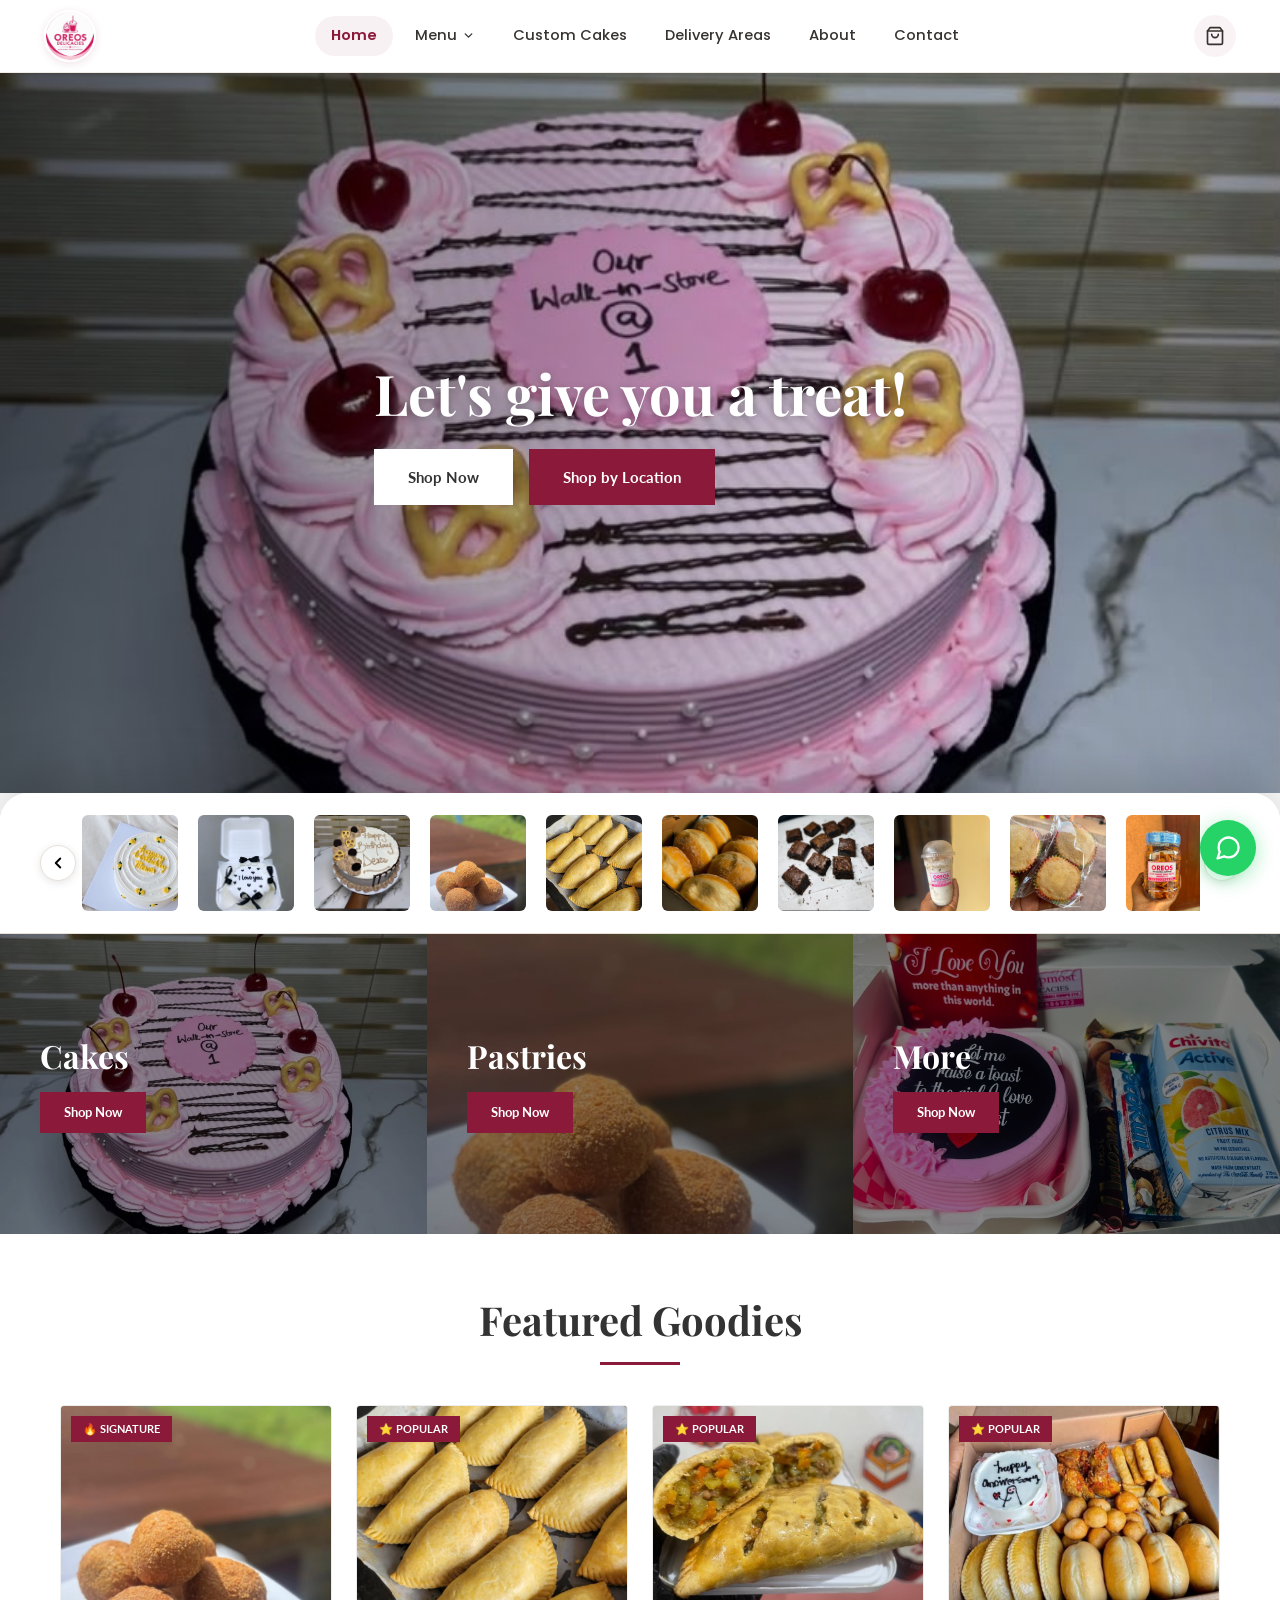
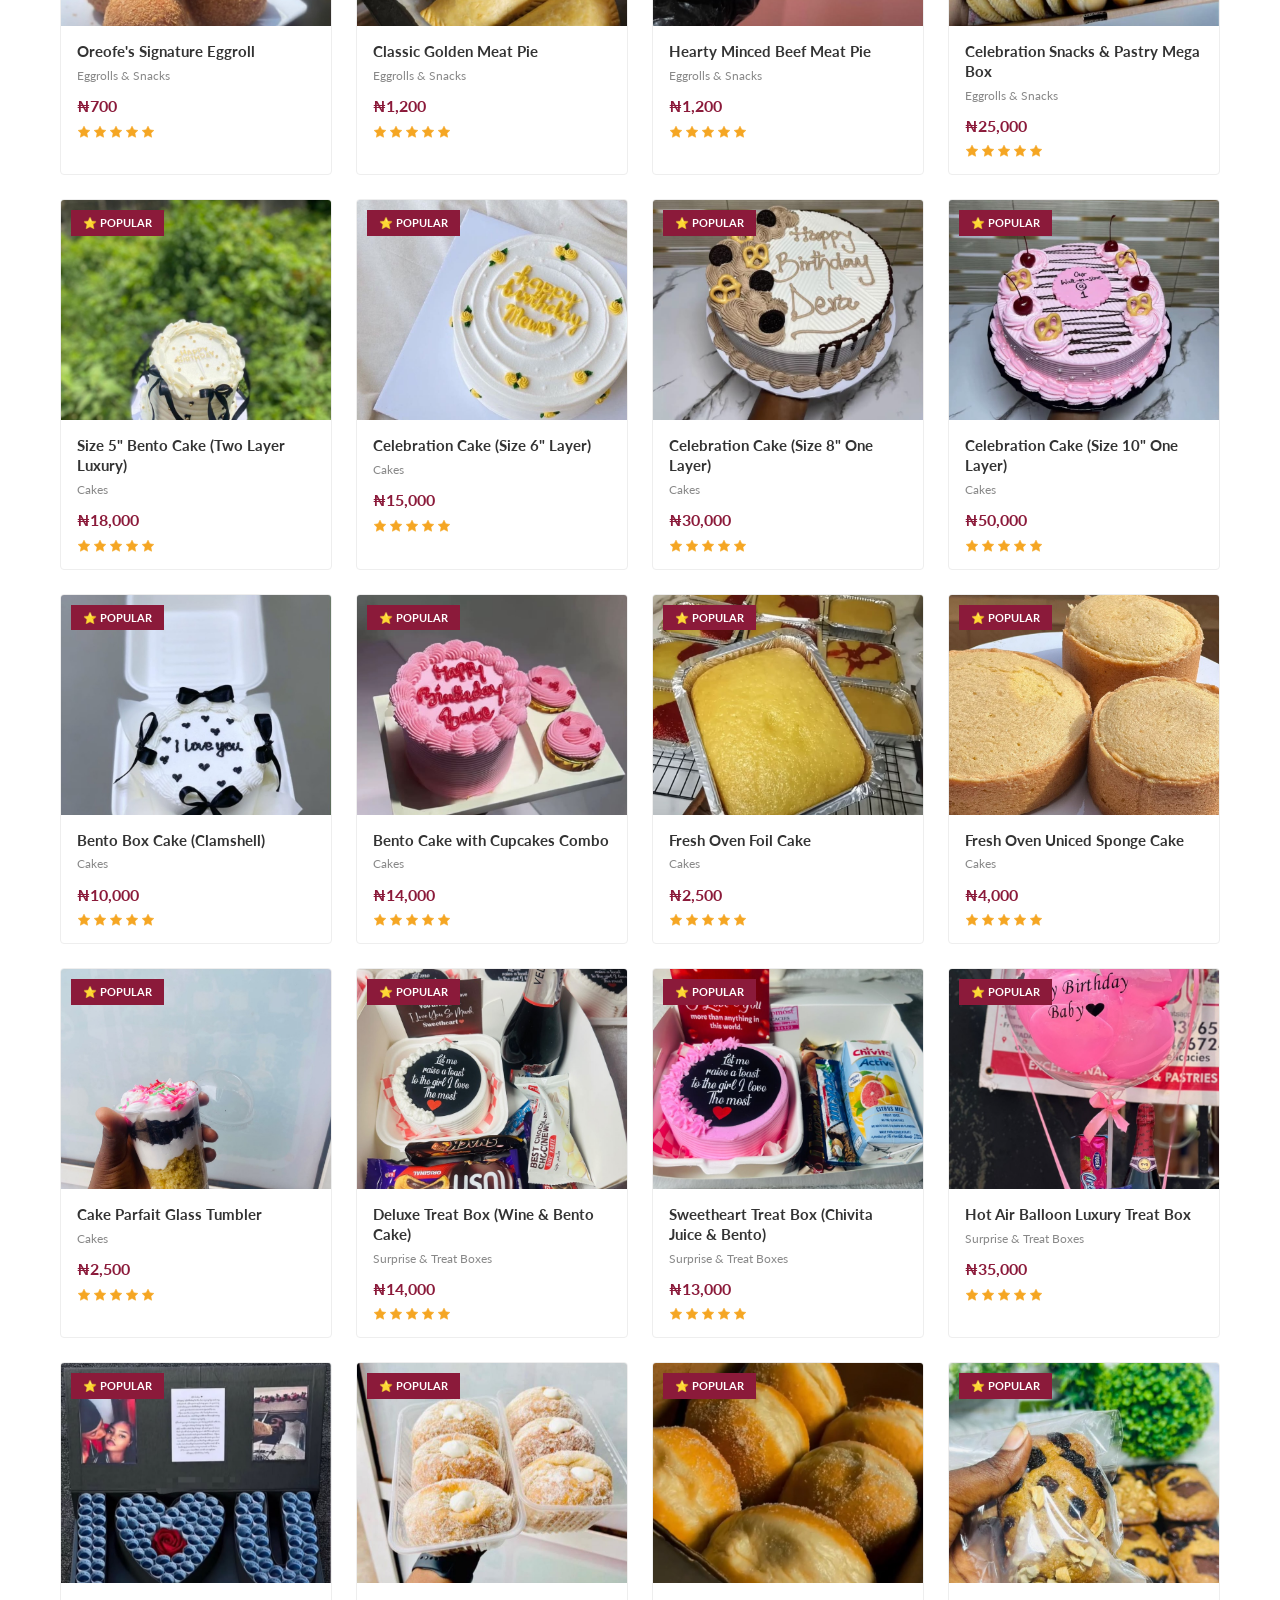
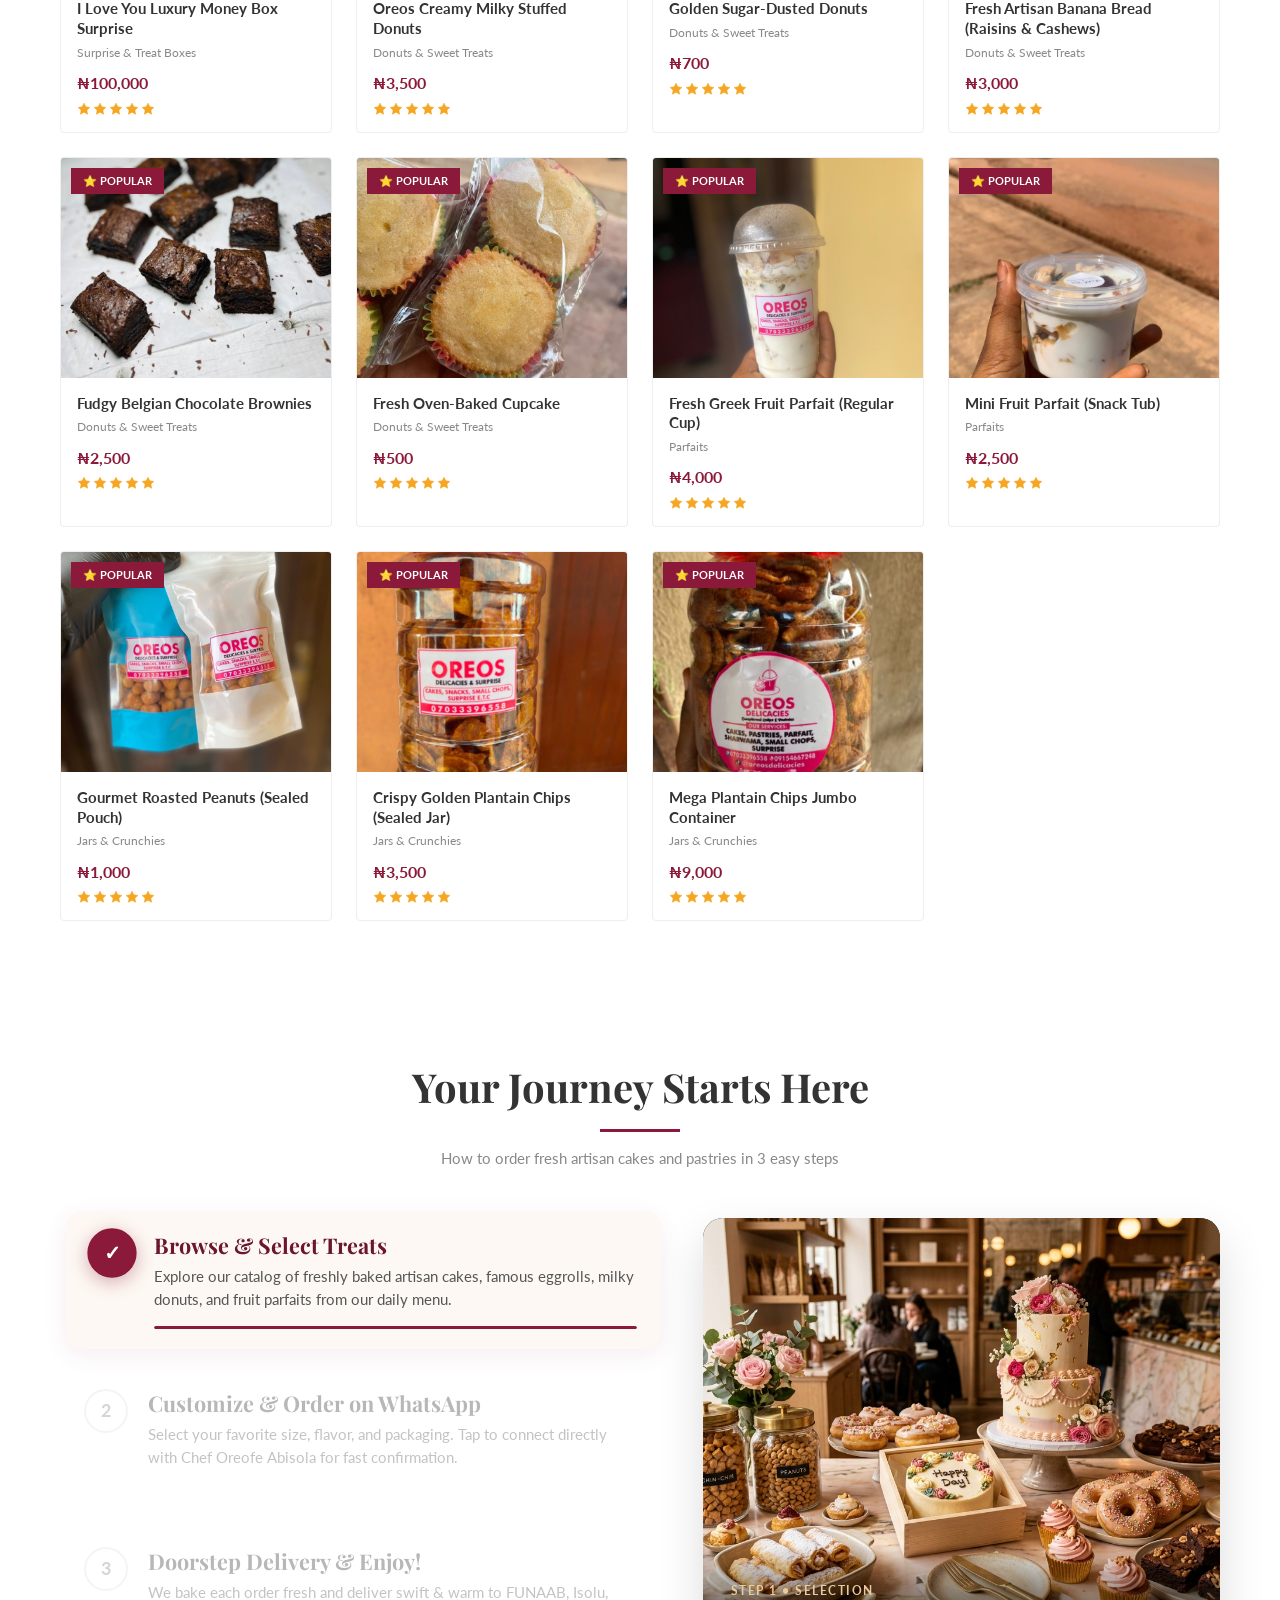
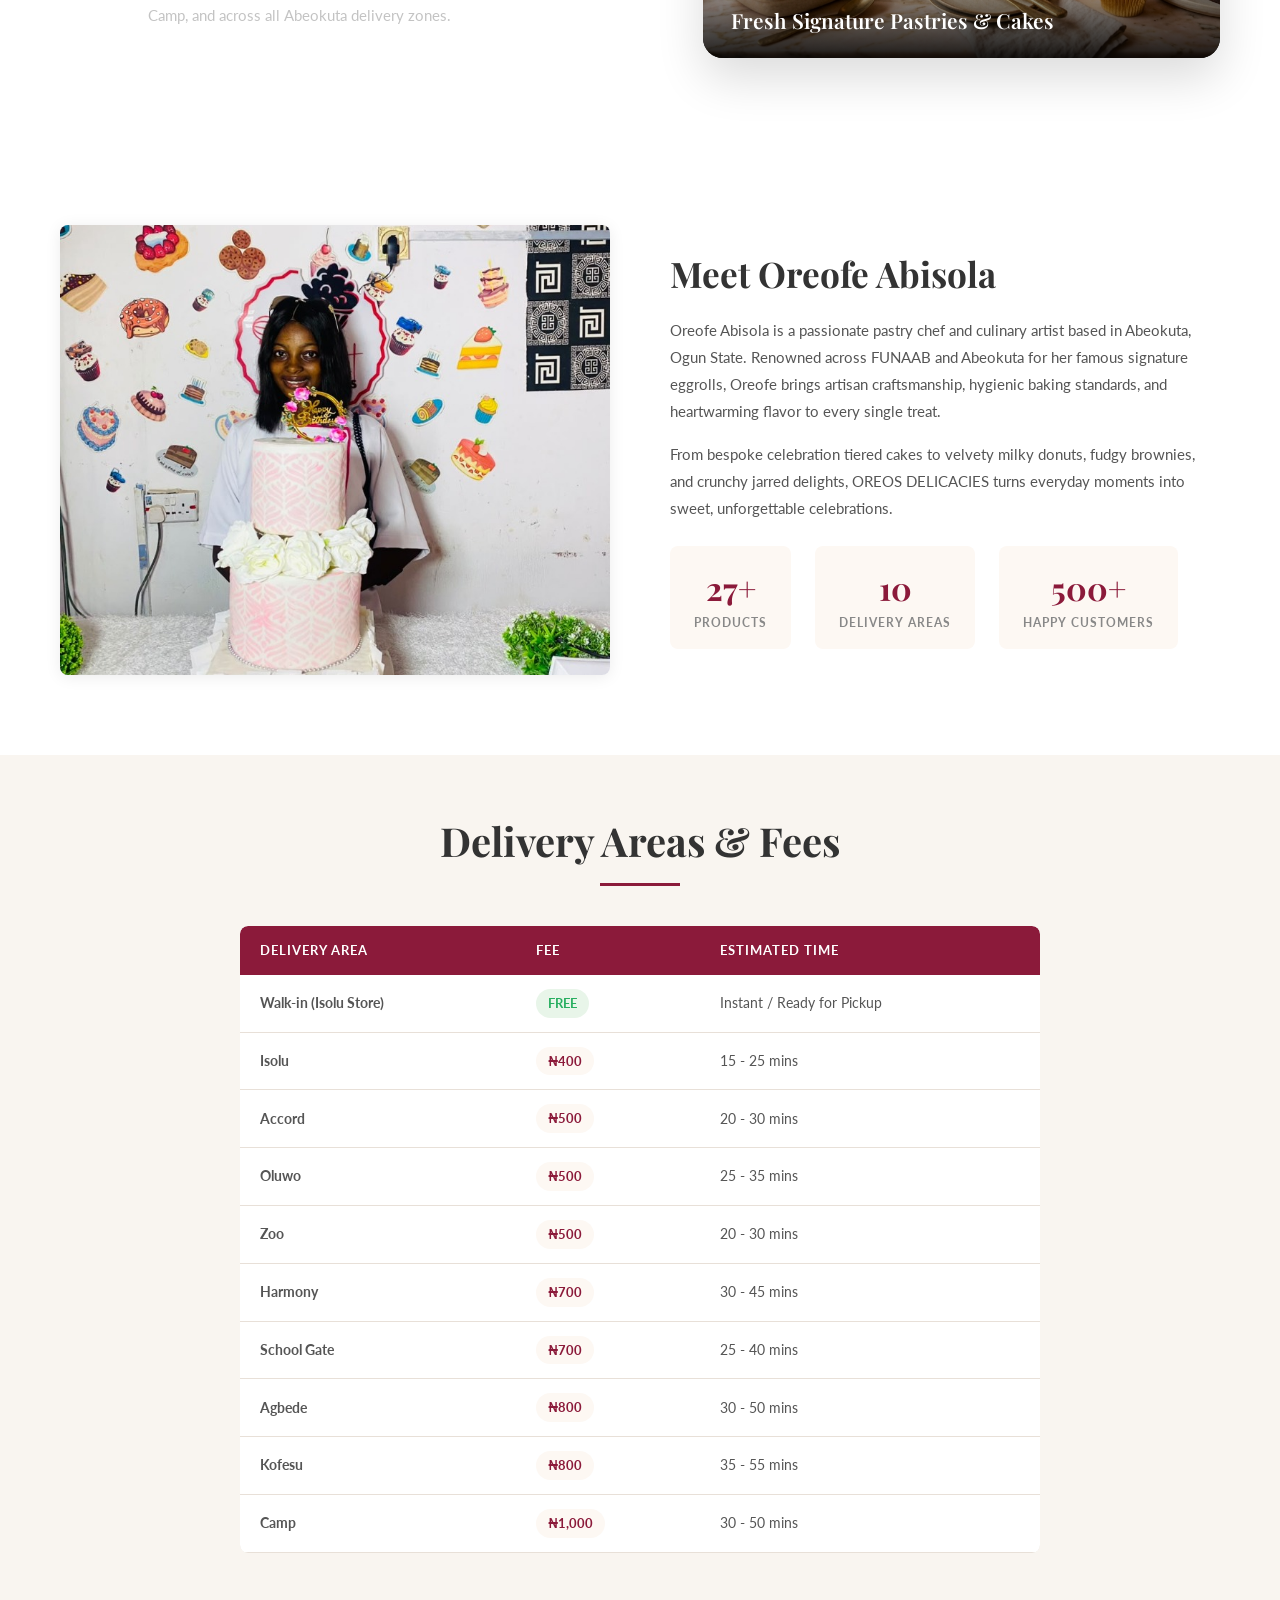
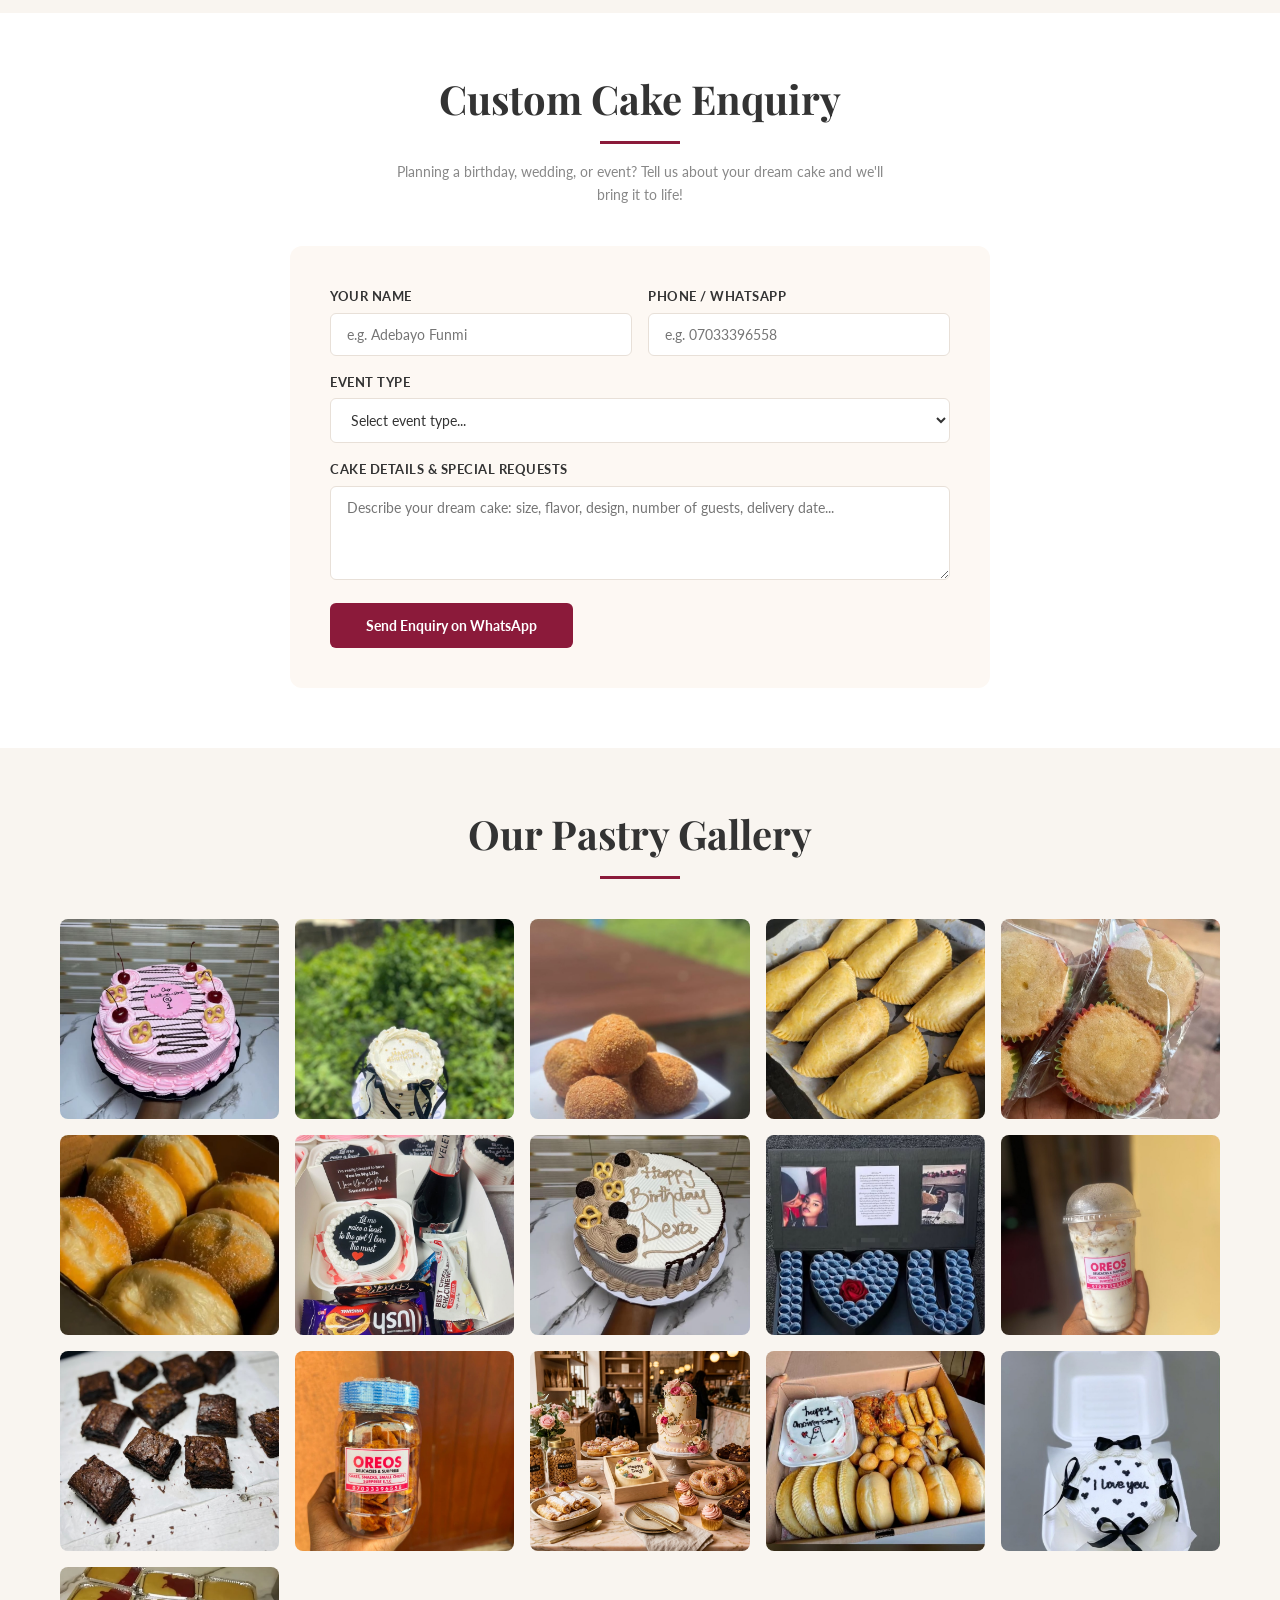
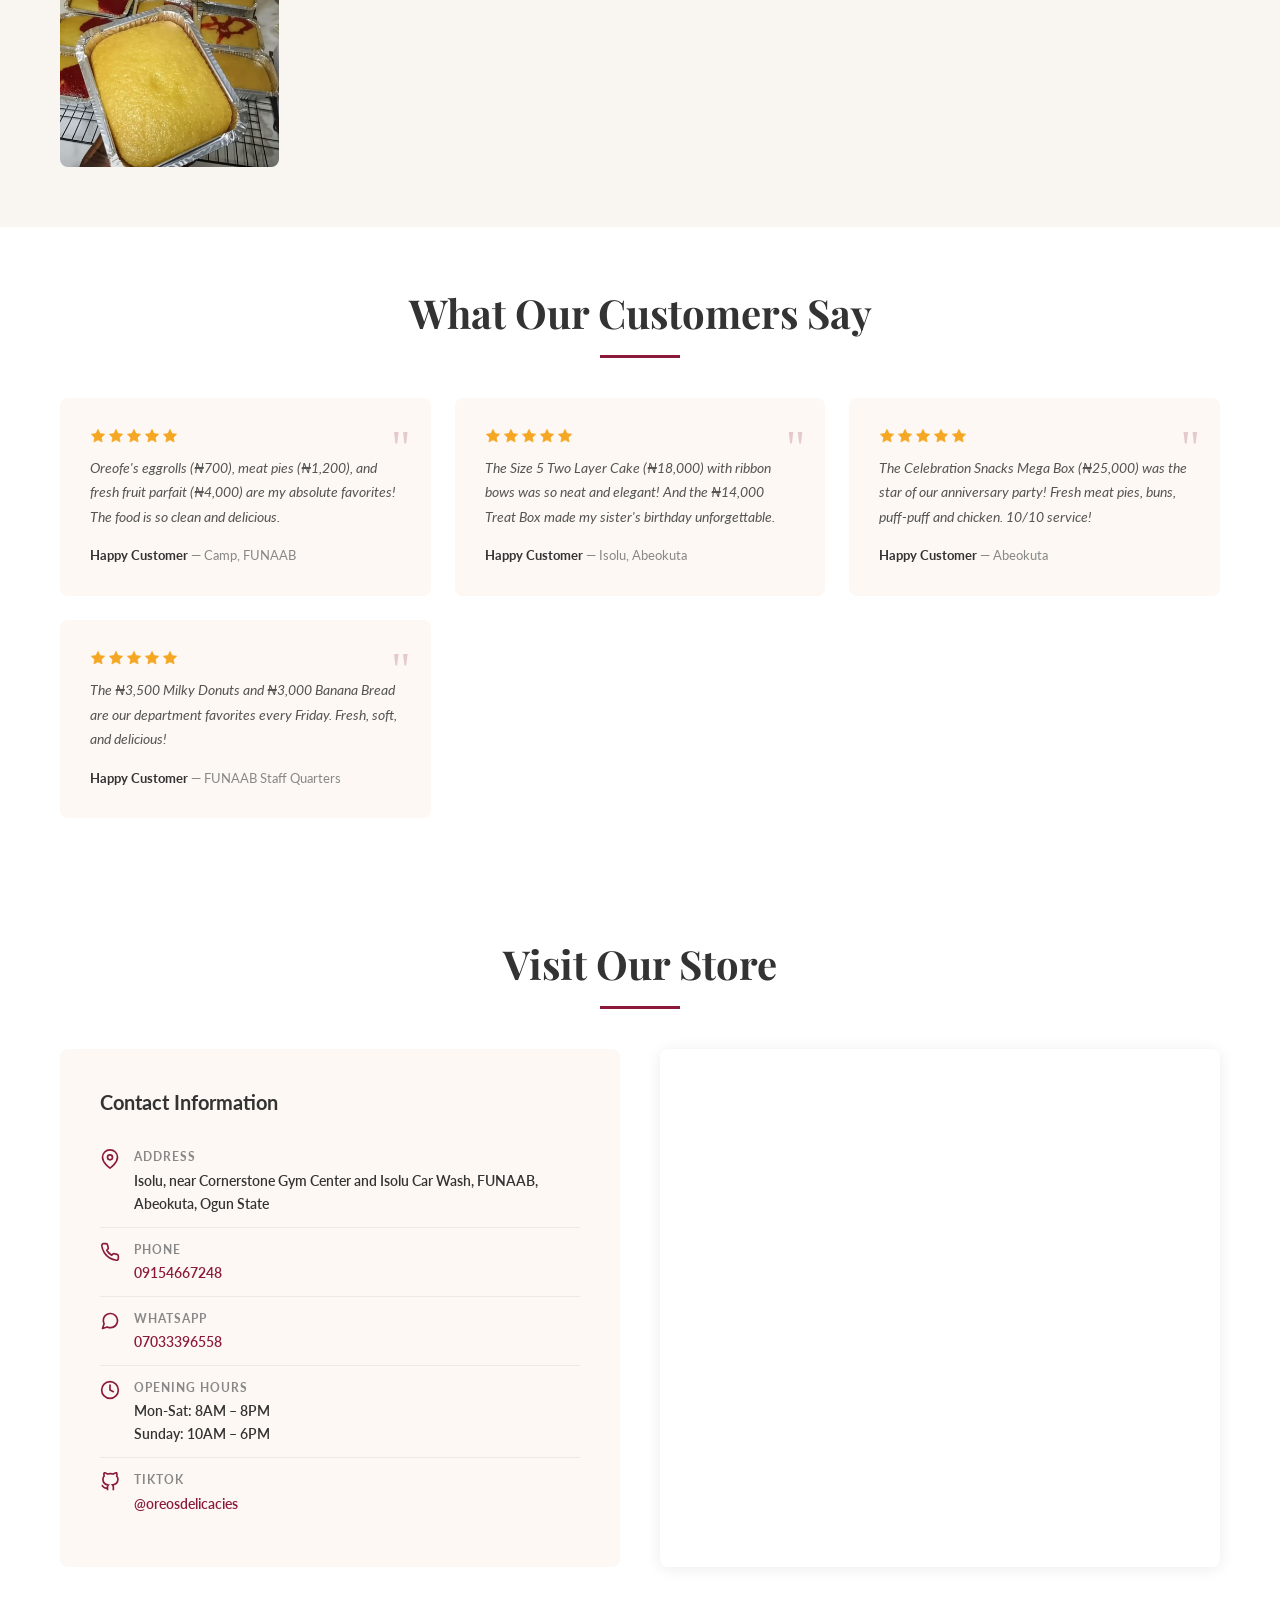
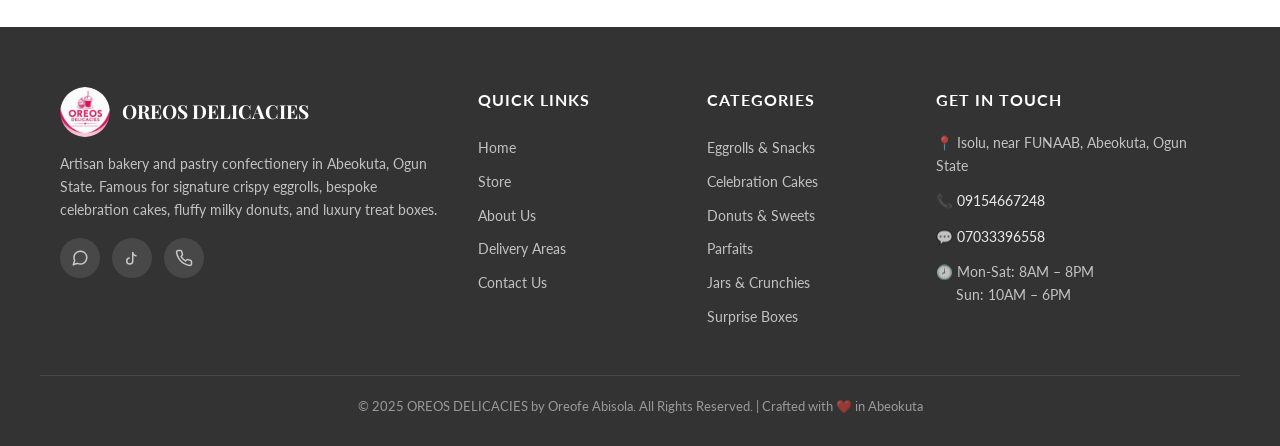
==== commit a45fd750: "feat: add feature section component, demo, and application script" ====
--- a/index.html
+++ b/index.html
@@ -1,5 +1,5 @@
 <!DOCTYPE html>
-<html lang="en" class="scroll-smooth">
+<html lang="en">
 <head>
   <meta charset="UTF-8">
   <meta name="viewport" content="width=device-width, initial-scale=1.0">
@@ -7,1179 +7,617 @@
   
   <!-- SEO & Local Search Meta Tags -->
   <meta name="description" content="Craving fresh pastries in Abeokuta? OREOS DELICACIES by Oreofe Abisola bakes the city's famous golden eggrolls, custom birthday cakes, milky donuts, and fruit parfaits. Fast doorstep delivery to FUNAAB, Camp, Isolu &amp; across Abeokuta. Order on WhatsApp: 07033396558.">
-  <meta name="keywords" content="bakery in Abeokuta, cake baker in Abeokuta, FUNAAB bakery, cakes in FUNAAB, eggroll in Abeokuta, birthday cake Abeokuta, bento cake Abeokuta, small chops Abeokuta, surprise package Abeokuta, Oreos Delicacies, Oreofe Abisola, Isolu bakery, Camp FUNAAB cakes, pastry delivery Abeokuta, wedding cakes Ogun State, treat box Abeokuta, milky donut Abeokuta, fruit parfait FUNAAB">
+  <meta name="keywords" content="bakery in Abeokuta, cake baker in Abeokuta, FUNAAB bakery, cakes in FUNAAB, eggroll in Abeokuta, birthday cake Abeokuta, Oreos Delicacies, Oreofe Abisola">
   <meta name="author" content="Oreofe Abisola - OREOS DELICACIES">
-  <meta name="robots" content="index, follow, max-image-preview:large, max-snippet:-1, max-video-preview:-1">
-  <link rel="canonical" href="http://localhost:8088/index.html">
-
-  <!-- Local Geo-Targeting for Abeokuta & FUNAAB -->
+  <meta name="robots" content="index, follow, max-image-preview:large">
+
+  <!-- Local Geo-Targeting -->
   <meta name="geo.region" content="NG-OG">
   <meta name="geo.placename" content="Isolu, FUNAAB, Abeokuta, Ogun State, Nigeria">
-  <meta name="geo.position" content="7.199623;3.407421">
-  <meta name="ICBM" content="7.199623, 3.407421">
-
-  <!-- Open Graph / Social Sharing (WhatsApp, Facebook, Twitter) -->
-  <meta property="og:locale" content="en_NG">
-  <meta property="og:site_name" content="OREOS DELICACIES">
+
+  <!-- Open Graph -->
   <meta property="og:title" content="OREOS DELICACIES | Best Bakery, Cakes &amp; Pastries in Abeokuta">
-  <meta property="og:description" content="Abeokuta's beloved artisan bakery by Oreofe Abisola. Famous signature eggrolls, custom celebration cakes, milky donuts, and parfaits. Doorstep delivery across FUNAAB, Isolu &amp; Camp.">
+  <meta property="og:description" content="Abeokuta's beloved artisan bakery by Oreofe Abisola. Famous signature eggrolls, custom celebration cakes, milky donuts, and parfaits.">
   <meta property="og:image" content="assets/logo.png">
-  <meta property="og:image:width" content="500">
-  <meta property="og:image:height" content="500">
-  <meta property="og:image:alt" content="OREOS DELICACIES Official Logo - Exceptional Cake &amp; Pastries">
   <meta property="og:type" content="restaurant">
 
-  <!-- Twitter Card -->
-  <meta name="twitter:card" content="summary_large_image">
-  <meta name="twitter:title" content="OREOS DELICACIES | Abeokuta's Best Bakery &amp; Pastry Confectionery">
-  <meta name="twitter:description" content="Fresh artisan bakes daily by Oreofe Abisola: famous eggrolls, celebration cakes, milky donuts &amp; treat boxes in Abeokuta &amp; FUNAAB.">
-  <meta name="twitter:image" content="assets/logo.png">
-
-  <!-- ========================================================================= -->
-  <!-- JSON-LD LOCAL BUSINESS & BAKERY SCHEMA (Google Rich Snippets)             -->
-  <!-- ========================================================================= -->
+  <!-- JSON-LD Schema -->
   <script type="application/ld+json">
   {
     "@context": "https://schema.org",
-    "@graph": [
-      {
-        "@type": "Bakery",
-        "@id": "http://localhost:8088/#bakery",
-        "name": "OREOS DELICACIES",
-        "alternateName": [
-          "Oreos Delicacies & Surprise",
-          "Oreos Bakery Abeokuta",
-          "Oreofe Abisola Bakery",
-          "Oreos Pastries FUNAAB"
-        ],
-        "image": [
-          "http://localhost:8088/assets/logo.png",
-          "http://localhost:8088/assets/images/oreofe-abisola.jpg",
-          "http://localhost:8088/assets/images/real-eggroll-700.jpg",
-          "http://localhost:8088/assets/images/real-bento-2layer-18k.jpg",
-          "http://localhost:8088/assets/images/real-cake-size10.jpg"
-        ],
-        "logo": "http://localhost:8088/assets/logo.png",
-        "description": "Artisan bakery and pastry confectionery in Abeokuta, Ogun State, founded by Oreofe Abisola. Famous for signature crispy eggrolls, bespoke celebration tiered cakes, fluffy milky donuts, fruit parfaits, and surprise luxury treat boxes.",
-        "telephone": "+2347033396558",
-        "url": "http://localhost:8088/index.html",
-        "priceRange": "₦500 - ₦100,000",
-        "currenciesAccepted": "NGN",
-        "paymentAccepted": "Cash, Bank Transfer",
-        "servesCuisine": [
-          "Bakery",
-          "Pastries",
-          "Celebration Cakes",
-          "Eggrolls",
-          "Donuts",
-          "Parfaits",
-          "Nigerian Small Chops",
-          "Treat Boxes"
-        ],
-        "address": {
-          "@type": "PostalAddress",
-          "streetAddress": "Isolu, near Cornerstone Gym Center and Isolu Car Wash, FUNAAB",
-          "addressLocality": "Abeokuta",
-          "addressRegion": "Ogun State",
-          "addressCountry": "NG"
-        },
-        "geo": {
-          "@type": "GeoCoordinates",
-          "latitude": 7.199623,
-          "longitude": 3.407421
-        },
-        "founder": {
-          "@type": "Person",
-          "name": "Oreofe Abisola",
-          "jobTitle": "Head Pastry Chef & Founder",
-          "image": "http://localhost:8088/assets/images/oreofe-abisola.jpg"
-        },
-        "areaServed": [
-          { "@type": "AdministrativeArea", "name": "Isolu" },
-          { "@type": "AdministrativeArea", "name": "Federal University of Agriculture Abeokuta (FUNAAB)" },
-          { "@type": "AdministrativeArea", "name": "Camp, Abeokuta" },
-          { "@type": "AdministrativeArea", "name": "Accord" },
-          { "@type": "AdministrativeArea", "name": "Oluwo" },
-          { "@type": "AdministrativeArea", "name": "Harmony" },
-          { "@type": "AdministrativeArea", "name": "Zoo Gate" },
-          { "@type": "AdministrativeArea", "name": "Agbede" },
-          { "@type": "AdministrativeArea", "name": "Kofesu" },
-          { "@type": "AdministrativeArea", "name": "Obantoko" },
-          { "@type": "AdministrativeArea", "name": "Abeokuta" },
-          { "@type": "AdministrativeArea", "name": "Ogun State" }
-        ],
-        "openingHoursSpecification": [
-          {
-            "@type": "OpeningHoursSpecification",
-            "dayOfWeek": ["Monday", "Tuesday", "Wednesday", "Thursday", "Friday", "Saturday"],
-            "opens": "08:00",
-            "closes": "20:00"
-          },
-          {
-            "@type": "OpeningHoursSpecification",
-            "dayOfWeek": ["Sunday"],
-            "opens": "10:00",
-            "closes": "18:00"
-          }
-        ],
-        "hasMenu": "http://localhost:8088/index.html#menu",
-        "sameAs": [
-          "https://www.tiktok.com/@oreosdelicacies",
-          "https://wa.me/2347033396558"
-        ]
-      },
-      {
-        "@type": "FAQPage",
-        "mainEntity": [
-          {
-            "@type": "Question",
-            "name": "Where is OREOS DELICACIES located in Abeokuta?",
-            "acceptedAnswer": {
-              "@type": "Answer",
-              "text": "OREOS DELICACIES is located at Isolu, near Cornerstone Gym Center and Isolu Car Wash, close to FUNAAB, Abeokuta, Ogun State."
-            }
-          },
-          {
-            "@type": "Question",
-            "name": "What is Oreos Delicacies signature pastry?",
-            "acceptedAnswer": {
-              "@type": "Answer",
-              "text": "Oreos Famous Signature Eggroll (₦700) is the best-selling snack at Oreos Delicacies, celebrated across FUNAAB and Abeokuta for its crispy golden sweet pastry crust and seasoned whole boiled egg center."
-            }
-          },
-          {
-            "@type": "Question",
-            "name": "Does OREOS DELICACIES deliver to FUNAAB, Camp, and Isolu?",
-            "acceptedAnswer": {
-              "@type": "Answer",
-              "text": "Yes! We offer fast doorstep delivery to all FUNAAB campuses and student hostels, Isolu (₦400), Accord & Oluwo (₦500), Harmony & School Gate (₦700), Agbede & Kofesu (₦800), and Camp (₦1,000)."
-            }
-          },
-          {
-            "@type": "Question",
-            "name": "How do I order cakes and pastries from OREOS DELICACIES?",
-            "acceptedAnswer": {
-              "@type": "Answer",
-              "text": "You can select your pastries and cakes directly on the website and click 'Order on WhatsApp' to connect with us on 07033396558 with your pre-filled cart."
-            }
-          }
-        ]
-      }
-    ]
+    "@type": "Bakery",
+    "name": "OREOS DELICACIES",
+    "image": "assets/logo.png",
+    "description": "Artisan bakery and pastry confectionery in Abeokuta, Ogun State, founded by Oreofe Abisola.",
+    "telephone": "+2347033396558",
+    "address": {
+      "@type": "PostalAddress",
+      "streetAddress": "Isolu, near Cornerstone Gym Center and Isolu Car Wash, FUNAAB",
+      "addressLocality": "Abeokuta",
+      "addressRegion": "Ogun State",
+      "addressCountry": "NG"
+    }
   }
   </script>
 
-  <!-- Tailwind CSS CDN -->
-  <script src="https://cdn.tailwindcss.com"></script>
-  <script>
-    tailwind.config = {
-      theme: {
-        extend: {
-          colors: {
-            rose: {
-              50: '#FFF5F7',
-              100: '#FEE7ED',
-              200: '#FCD2DD',
-              300: '#FAACC1',
-              400: '#F4729B',
-              500: '#E03166',
-              600: '#D81B60',
-              700: '#C2185B',
-              800: '#9C1448',
-              900: '#700B32',
-            },
-            charcoal: {
-              800: '#1F2937',
-              900: '#111827',
-            }
-          },
-          fontFamily: {
-            heading: ['Playfair Display', 'Georgia', 'serif'],
-            sans: ['Inter', 'system-ui', 'sans-serif'],
-          }
-        }
-      }
-    }
-  </script>
-
   <!-- Lucide Icons -->
   <script src="https://unpkg.com/lucide@latest"></script>
 
   <!-- Custom Styles -->
   <link rel="stylesheet" href="css/styles.css">
-
-  <!-- Scroll Morph Hero Component -->
-  <script type="module" src="js/scroll-morph-hero.js"></script>
 </head>
-<body class="bg-[#FFFDFC] text-[#1F2937] font-sans antialiased selection:bg-rose-100 selection:text-rose-700">
-
-  <!-- Top Announcement Bar -->
-  <aside aria-label="Announcement" class="bg-gradient-to-r from-rose-700 via-rose-600 to-rose-700 text-white text-xs font-medium py-2 px-4 text-center flex items-center justify-center gap-2 relative z-50">
-    <span class="inline-block animate-bounce">✨</span>
-    <span>Fresh batches baking now! Fast doorstep delivery across <strong>FUNAAB, Isolu, Camp &amp; Abeokuta</strong>.</span>
-    <a href="#menu" class="underline ml-1 font-bold hover:text-rose-100">Order Now →</a>
-  </aside>
-
-  <!-- Sticky Navbar -->
-  <header id="main-navbar" class="sticky top-0 z-40 glass-header transition-all duration-300">
-    <div class="max-w-7xl mx-auto px-4 sm:px-6 lg:px-8 h-20 flex items-center justify-between">
+<body>
+
+  <!-- ========================================================================= -->
+  <!-- MODERN MINIMALIST STICKY NAVBAR (Industry Best Standard)                   -->
+  <!-- ========================================================================= -->
+  <header class="site-header" id="site-header">
+    <div class="header-inner">
       
-      <!-- Logo -->
-      <a href="#home" class="flex items-center gap-3 group">
-        <img src="assets/logo.png" alt="OREOS DELICACIES Logo" class="h-11 w-11 sm:h-12 sm:w-12 rounded-full object-cover shadow-sm ring-2 ring-rose-200 group-hover:scale-105 transition-transform duration-300">
-        <div class="flex flex-col">
-          <span class="font-heading font-black text-lg sm:text-xl tracking-wider text-gray-900 leading-tight">OREOS <span class="text-[#E03166] font-normal">DELICACIES</span></span>
-          <span class="text-[9px] sm:text-[10px] uppercase font-bold tracking-widest text-[#E03166]">Exceptional Cake &amp; Pastries</span>
-        </div>
+      <!-- Brand Logo (Clean standalone icon, no redundant text) -->
+      <a href="#home" class="header-logo" id="header-logo" aria-label="Oreos Delicacies Home">
+        <img src="assets/logo.png" alt="Oreos Delicacies Logo" class="logo-image">
       </a>
 
-      <!-- Desktop Nav Links: 4 Core Sections + Others Dropdown -->
-      <nav class="hidden lg:flex items-center gap-6 text-sm font-medium text-gray-700">
-        <a href="#home" class="hover:text-rose-600 transition-colors">Home</a>
-        <a href="#signature" class="hover:text-rose-600 transition-colors flex items-center gap-1 font-semibold text-rose-600">
-          <span>Eggroll Highlight</span>
+      <!-- Desktop Navigation (Airy, centered, modern weights) -->
+      <nav class="main-nav" id="main-nav">
+        <a href="#home" class="nav-item active">Home</a>
+
+        <!-- Menu Dropdown with visual indicators -->
+        <div class="nav-dropdown">
+          <a href="#featured" class="nav-item nav-dropdown-trigger">
+            Menu
+            <svg class="chevron-icon" xmlns="http://www.w3.org/2000/svg" width="13" height="13" viewBox="0 0 24 24" fill="none" stroke="currentColor" stroke-width="2.5" stroke-linecap="round" stroke-linejoin="round"><path d="m6 9 6 6 6-6"/></svg>
+          </a>
+          <div class="nav-dropdown-menu">
+            <a href="#featured" class="dropdown-item">
+              <span class="dropdown-icon">🎂</span>
+              <div class="dropdown-text">
+                <span class="title">Celebration Cakes</span>
+                <span class="desc">Birthday, bento, foil &amp; tiered cakes</span>
+              </div>
+            </a>
+            <a href="#featured" class="dropdown-item">
+              <span class="dropdown-icon">🥟</span>
+              <div class="dropdown-text">
+                <span class="title">Famous Eggrolls &amp; Savories</span>
+                <span class="desc">Golden crispy eggrolls &amp; meat pies</span>
+              </div>
+            </a>
+            <a href="#featured" class="dropdown-item">
+              <span class="dropdown-icon">🍩</span>
+              <div class="dropdown-text">
+                <span class="title">Donuts &amp; Sweet Treats</span>
+                <span class="desc">Milky donuts, brownies &amp; parfaits</span>
+              </div>
+            </a>
+            <a href="#featured" class="dropdown-item">
+              <span class="dropdown-icon">🎁</span>
+              <div class="dropdown-text">
+                <span class="title">Gift &amp; Treat Boxes</span>
+                <span class="desc">Luxury surprise &amp; snack packages</span>
+              </div>
+            </a>
+          </div>
+        </div>
+
+        <a href="#enquiry" class="nav-item">Custom Cakes</a>
+        <a href="#delivery" class="nav-item">Delivery Areas</a>
+        <a href="#about" class="nav-item">About</a>
+        <a href="#contact" class="nav-item">Contact</a>
+      </nav>
+
+      <!-- Right Header Actions (Shopping Bag + Mobile Hamburger) -->
+      <div class="header-actions">
+        <a href="#featured" class="cart-btn" id="cart-btn" title="View Goodies / Bag">
+          <svg xmlns="http://www.w3.org/2000/svg" width="20" height="20" viewBox="0 0 24 24" fill="none" stroke="currentColor" stroke-width="2" stroke-linecap="round" stroke-linejoin="round"><path d="M6 2 3 6v14a2 2 0 0 0 2 2h14a2 2 0 0 0 2-2V6l-3-4Z"/><path d="M3 6h18"/><path d="M16 10a4 4 0 0 1-8 0"/></svg>
+          <span class="cart-count-pill" id="cart-count">0</span>
         </a>
-        <a href="#menu" class="hover:text-rose-600 transition-colors">Menu</a>
-        <a href="#about" class="hover:text-rose-600 transition-colors">About Us</a>
-        
-        <!-- Others Dropdown -->
-        <div class="relative group" id="desktop-others-dropdown">
-          <button 
-            type="button" 
-            id="desktop-others-btn"
-            aria-haspopup="true"
-            aria-expanded="false"
-            class="hover:text-rose-600 transition-colors flex items-center gap-1 font-medium text-gray-700 py-2 focus:outline-none cursor-pointer"
-          >
-            <span>Others</span>
-            <i data-lucide="chevron-down" class="w-4 h-4 transition-transform duration-200 group-hover:rotate-180 text-gray-500 group-hover:text-rose-600"></i>
-          </button>
-          
-          <!-- Dropdown Menu -->
-          <div 
-            id="desktop-others-menu"
-            class="invisible opacity-0 group-hover:visible group-hover:opacity-100 transition-all duration-200 absolute left-0 top-full pt-2 w-60 z-50 transform origin-top-left group-hover:scale-100 scale-95"
-          >
-            <div class="bg-white/95 backdrop-blur-md rounded-2xl shadow-xl border border-rose-100 py-2 overflow-hidden ring-1 ring-black/5">
-              <a href="#custom-order" class="nav-dropdown-item flex items-center gap-3 px-4 py-2.5 text-xs font-semibold text-gray-700 hover:bg-rose-50 hover:text-rose-600 transition-colors">
-                <i data-lucide="calendar" class="w-4 h-4 text-rose-500"></i>
-                <span>Custom Cake Booking</span>
-              </a>
-              <a href="#gallery" class="nav-dropdown-item flex items-center gap-3 px-4 py-2.5 text-xs font-semibold text-gray-700 hover:bg-rose-50 hover:text-rose-600 transition-colors">
-                <i data-lucide="image" class="w-4 h-4 text-rose-500"></i>
-                <span>Pastry Gallery</span>
-              </a>
-              <a href="#reviews" class="nav-dropdown-item flex items-center gap-3 px-4 py-2.5 text-xs font-semibold text-gray-700 hover:bg-rose-50 hover:text-rose-600 transition-colors">
-                <i data-lucide="star" class="w-4 h-4 text-rose-500"></i>
-                <span>Customer Reviews</span>
-              </a>
-              <div class="my-1 border-t border-rose-50"></div>
-              <a href="#contact" class="nav-dropdown-item flex items-center gap-3 px-4 py-2.5 text-xs font-semibold text-gray-700 hover:bg-rose-50 hover:text-rose-600 transition-colors">
-                <i data-lucide="map-pin" class="w-4 h-4 text-rose-500"></i>
-                <span>Contact &amp; Store Location</span>
-              </a>
-            </div>
-          </div>
-        </div>
-      </nav>
-
-      <!-- Right Actions: Live Hours Badge + Cart Button + WhatsApp CTA -->
-      <div class="flex items-center gap-3">
-        
-        <!-- Live Nigerian Opening Hours Badge -->
-        <div id="nav-status-badge" class="hidden sm:inline-flex items-center gap-1.5 px-3 py-1 rounded-full bg-emerald-50 border border-emerald-200">
-          <span class="relative flex h-2 w-2">
-            <span class="ping-indicator absolute inline-flex h-full w-full rounded-full bg-emerald-400 opacity-75"></span>
-            <span class="relative inline-flex rounded-full h-2 w-2 bg-emerald-500"></span>
-          </span>
-          <span class="text-xs font-semibold text-emerald-800">Open Now</span>
-        </div>
-
-        <!-- Cart Drawer Toggle Button -->
-        <button 
-          type="button"
-          class="cart-toggle-btn relative p-2.5 rounded-2xl bg-rose-50 hover:bg-rose-100 border border-rose-200 text-rose-700 transition-smooth flex items-center gap-2"
-          aria-label="View Cart"
-        >
-          <i data-lucide="shopping-bag" class="w-5 h-5"></i>
-          <span class="hidden md:inline text-xs font-bold">Cart</span>
-          <span class="cart-badge hidden absolute -top-1.5 -right-1.5 bg-[#E03166] text-white text-[10px] font-bold rounded-full h-5 w-5 flex items-center justify-center shadow-md animate-bounce">
-            0
-          </span>
+
+        <!-- Mobile Menu Hamburger Button -->
+        <button class="mobile-menu-btn" id="mobile-menu-btn" aria-label="Toggle mobile menu">
+          <svg xmlns="http://www.w3.org/2000/svg" width="22" height="22" viewBox="0 0 24 24" fill="none" stroke="currentColor" stroke-width="2" stroke-linecap="round" stroke-linejoin="round"><line x1="4" y1="7" x2="20" y2="7"></line><line x1="4" y1="12" x2="20" y2="12"></line><line x1="4" y1="17" x2="20" y2="17"></line></svg>
         </button>
-
-        <!-- Order on WhatsApp Button (Desktop) -->
-        <a 
-          href="https://wa.me/2347033396558?text=Hello%20Oreos%20Delicacies!%20I%20would%20like%20to%20place%20an%20order." 
-          target="_blank"
-          rel="noopener"
-          class="hidden sm:inline-flex items-center gap-2 px-4 py-2.5 rounded-2xl bg-gradient-to-r from-rose-600 to-rose-700 hover:from-rose-700 hover:to-rose-800 text-white font-semibold text-xs shadow-md hover:shadow-lg transition-smooth"
-        >
-          <i data-lucide="message-circle" class="w-4 h-4"></i>
-          <span>Order on WhatsApp</span>
+      </div>
+
+    </div>
+
+    <!-- Mobile Slide Menu -->
+    <div class="mobile-menu" id="mobile-menu">
+      <div class="mobile-menu-header">
+        <span class="mobile-menu-title">Menu</span>
+        <button class="mobile-menu-close" id="mobile-menu-close">&times;</button>
+      </div>
+      <div class="mobile-menu-links">
+        <a href="#home">Home</a>
+        <a href="#featured">Featured Menu</a>
+        <a href="#enquiry">Custom Cake Enquiry</a>
+        <a href="#delivery">Delivery Schedule</a>
+        <a href="#about">About Oreofe Abisola</a>
+        <a href="#contact">Contact</a>
+        <a href="admin.html" class="admin-link">🔒 Admin Portal</a>
+      </div>
+      <div class="mobile-menu-footer">
+        <a href="https://wa.me/2347033396558?text=Hello%20Oreos%20Delicacies!%20I%20would%20like%20to%20place%20an%20order." target="_blank" rel="noopener" class="mobile-cta-btn">
+          💬 Chat &amp; Order on WhatsApp
         </a>
-
-        <!-- Mobile Menu Hamburger Button -->
-        <button 
-          id="mobile-menu-btn" 
-          type="button" 
-          class="lg:hidden p-2.5 rounded-2xl bg-white border border-gray-200 text-gray-700 hover:bg-rose-50 focus:outline-none"
-          aria-label="Toggle mobile menu"
-        >
-          <i data-lucide="menu" class="w-6 h-6"></i>
-        </button>
-
-      </div>
-
-    </div>
-
-    <!-- Mobile Dropdown Menu: 4 Core Sections + Others Accordion -->
-    <div id="mobile-menu" class="hidden lg:hidden bg-white/95 backdrop-blur-md border-b border-rose-100 px-6 py-5 space-y-3">
-      <div class="flex items-center justify-between pb-3 border-b border-rose-50">
-        <span class="text-xs font-bold text-gray-500 uppercase tracking-wider">Quick Navigation</span>
-        <div id="mobile-hours-badge" class="sm:hidden">
-          <!-- mobile status clone -->
-        </div>
-      </div>
-      <a href="#home" class="block py-2 text-sm font-semibold text-gray-800 hover:text-rose-600">Home</a>
-      <a href="#signature" class="block py-2 text-sm font-semibold text-rose-600 flex items-center justify-between">
-        <span>Eggroll Highlight</span>
-        <span class="text-[10px] bg-rose-100 text-rose-700 px-2 py-0.5 rounded-full font-bold">Famous</span>
-      </a>
-      <a href="#menu" class="block py-2 text-sm font-semibold text-gray-800 hover:text-rose-600">Menu &amp; Categories</a>
-      <a href="#about" class="block py-2 text-sm font-semibold text-gray-800 hover:text-rose-600">About Us</a>
-
-      <!-- Others Accordion -->
-      <div class="pt-2 border-t border-rose-100">
-        <button 
-          id="mobile-others-btn" 
-          type="button" 
-          class="w-full flex items-center justify-between py-2 text-sm font-semibold text-gray-700 hover:text-rose-600 focus:outline-none"
-        >
-          <span class="flex items-center gap-1.5">
-            <span>Others</span>
-            <span class="text-[10px] font-normal bg-rose-100 text-rose-700 px-2 py-0.5 rounded-full">4 more</span>
-          </span>
-          <i data-lucide="chevron-down" id="mobile-others-chevron" class="w-4 h-4 transition-transform duration-200"></i>
-        </button>
-        <div id="mobile-others-list" class="hidden pl-3 space-y-1.5 py-2 border-l-2 border-rose-200 ml-1.5">
-          <a href="#custom-order" class="block py-1 text-xs font-medium text-gray-600 hover:text-rose-600">Custom Cake Booking</a>
-          <a href="#gallery" class="block py-1 text-xs font-medium text-gray-600 hover:text-rose-600">Pastry Gallery</a>
-          <a href="#reviews" class="block py-1 text-xs font-medium text-gray-600 hover:text-rose-600">Customer Testimonials</a>
-          <a href="#contact" class="block py-1 text-xs font-medium text-gray-600 hover:text-rose-600">Contact &amp; Store Location</a>
-        </div>
-      </div>
-
-      <div class="pt-3 border-t border-rose-100 flex flex-col gap-2">
-        <a 
-          href="https://wa.me/2347033396558?text=Hello%20Oreos%20Delicacies!%20I%20would%20like%20to%20place%20an%20order." 
-          target="_blank"
-          rel="noopener"
-          class="w-full py-3 rounded-2xl bg-[#E03166] text-white text-center font-bold text-sm shadow-md flex items-center justify-center gap-2"
-        >
-          <i data-lucide="message-circle" class="w-4 h-4"></i>
-          <span>Chat on WhatsApp</span>
-        </a>
-        <a href="admin.html" class="text-center text-xs text-gray-500 hover:text-rose-600 py-1 font-medium">
-          🔒 Admin Portal Login
-        </a>
       </div>
     </div>
   </header>
 
   <!-- ========================================================================= -->
-  <!-- 1. SCROLL MORPH HERO SECTION (Inspired by @prashantsom75/scroll-morph-hero)-->
-  <!-- ========================================================================= -->
-  <section id="home" class="morph-hero-wrapper" id="morph-hero-container">
-    
-    <!-- 3D Morphing Cards Stage (16 Real Bakery Delicacies) -->
-    <div id="morph-cards-stage" aria-hidden="true"></div>
-
-    <!-- Center Stage Floating Brand & Copy -->
-    <div class="relative z-20 max-w-5xl mx-auto px-4 sm:px-6 lg:px-8 text-center pointer-events-auto py-12 md:py-16">
-      
-      <!-- Central Official Logo Badge -->
-      <div class="relative inline-block mb-3 group cursor-pointer">
-        <div class="w-24 h-24 sm:w-28 sm:h-28 rounded-full p-1 bg-gradient-to-tr from-[#E03166] via-rose-300 to-pink-100 shadow-2xl group-hover:scale-105 transition-transform duration-300">
-          <img 
-            src="assets/logo.png" 
-            alt="OREOS DELICACIES Logo" 
-            class="w-full h-full object-cover rounded-full bg-white shadow-inner"
-          />
-        </div>
-      </div>
-
-      <!-- Live Opening Hours Badge & Location -->
-      <div class="flex items-center justify-center gap-2 mb-3">
-        <div class="inline-flex items-center gap-2 px-3.5 py-1 rounded-full bg-white/95 border border-rose-200 shadow-sm backdrop-blur-sm">
-          <span class="text-rose-600 text-xs font-bold tracking-wide">📍 Isolu • FUNAAB • Abeokuta</span>
-          <span class="w-1.5 h-1.5 rounded-full bg-rose-400"></span>
-          <div id="hero-status-badge"></div>
-        </div>
-      </div>
-
-      <!-- Main Headline with Gradient Accent -->
-      <h1 class="font-heading text-4xl sm:text-6xl lg:text-7xl font-extrabold tracking-tight text-gray-900 leading-[1.08] max-w-4xl mx-auto">
-        Exceptional Cakes &amp; <br class="hidden sm:inline">
-        <span class="text-transparent bg-clip-text bg-gradient-to-r from-[#E03166] via-[#D81B60] to-[#C2185B]">
-          Artisan Pastries.
-        </span>
-      </h1>
-
-      <!-- Subtitle -->
-      <p class="text-sm sm:text-base lg:text-lg text-gray-700 max-w-2xl mx-auto font-medium leading-relaxed mt-4 bg-white/70 backdrop-blur-md rounded-2xl py-2.5 px-5 border border-rose-100/70 shadow-sm">
-        Freshly baked celebration cakes, golden meat pies, fluffy milky donuts, and our famous signature eggrolls by <strong>Oreofe Abisola</strong>. Made fresh daily in Isolu for pickup and delivery across FUNAAB and Abeokuta.
-      </p>
-
-      <!-- Primary Action CTAs -->
-      <div class="pt-5 flex flex-col sm:flex-row items-center justify-center gap-3.5 max-w-md mx-auto">
-        <a 
-          href="https://wa.me/2347033396558?text=Hello%20Oreos%20Delicacies!%20I%20would%20like%20to%20order%20some%20fresh%20pastries." 
-          target="_blank"
-          rel="noopener"
-          class="w-full sm:w-auto px-7 py-3.5 rounded-2xl bg-gradient-to-r from-rose-600 to-rose-700 hover:from-rose-700 hover:to-rose-800 text-white font-bold text-sm shadow-rose hover:scale-[1.02] active:scale-95 transition-all duration-300 flex items-center justify-center gap-2"
-        >
-          <i data-lucide="message-circle" class="w-4 h-4"></i>
-          <span>Order on WhatsApp</span>
-        </a>
-
-        <a 
-          href="#menu" 
-          class="w-full sm:w-auto px-7 py-3.5 rounded-2xl bg-white hover:bg-rose-50 border-2 border-rose-200 text-rose-700 font-bold text-sm shadow-sm hover:shadow transition-all duration-300 flex items-center justify-center gap-2"
-        >
-          <i data-lucide="utensils" class="w-4 h-4"></i>
-          <span>Explore 27 Delicacies</span>
-        </a>
-      </div>
-
-      <!-- Morph Mode Controller Dock (Scatter, Circle Orbit, Rainbow Arc) -->
-      <div class="mt-6 flex flex-col items-center gap-2">
-        <div class="morph-pill-nav">
-          <button type="button" class="morph-mode-pill bg-[#E03166] text-white shadow-md" data-mode="scatter" title="Scatter treats">
-            <span>✨</span><span>Scatter</span>
-          </button>
-          <button type="button" class="morph-mode-pill bg-white/90 text-gray-700 hover:text-rose-600" data-mode="circle" title="Circle orbit layout">
-            <span>⭕</span><span>Circle Orbit</span>
-          </button>
-          <button type="button" class="morph-mode-pill bg-white/90 text-gray-700 hover:text-rose-600" data-mode="arc" title="Rainbow arc layout">
-            <span>🌈</span><span>Rainbow Arc</span>
-          </button>
-        </div>
-        <p class="text-[11px] text-gray-500 font-medium tracking-wide flex items-center justify-center gap-1.5">
-          <span class="inline-block animate-bounce">↓</span>
-          <span>Click or scroll down to preview our treats</span>
-        </p>
-      </div>
-
-      <!-- Honest Store Info -->
-      <div class="pt-5 text-center">
-        <p class="text-xs text-gray-500 font-medium">
-          Fresh Daily in Isolu • Doorstep Delivery Across Campus &amp; Abeokuta • Call/WhatsApp: <strong class="text-gray-700">07033396558</strong>
-        </p>
-      </div>
-
-    </div>
-  </section>
-
-  <!-- ========================================================================= -->
-  <!-- 2. SIGNATURE HIGHLIGHT: OREOFE'S FAMOUS EGGROLL                             -->
-  <!-- ========================================================================= -->
-  <section id="signature" class="py-16 md:py-24 bg-white relative">
-    <div class="max-w-7xl mx-auto px-4 sm:px-6 lg:px-8">
-      
-      <div class="bg-gradient-to-br from-[#FFF5F7] via-rose-50/50 to-white rounded-3xl border border-rose-200/80 p-6 sm:p-10 lg:p-14 shadow-lg overflow-hidden relative">
-        
-        <div class="grid grid-cols-1 lg:grid-cols-12 gap-10 items-center">
-          
-          <!-- Image -->
-          <div class="lg:col-span-5 relative">
-            <div class="relative rounded-3xl overflow-hidden shadow-xl border-4 border-white bg-white group">
-              <img 
-                src="assets/images/real-eggroll-700.jpg" 
-                alt="Oreofe's Famous Signature Eggroll" 
-                class="w-full h-80 sm:h-96 object-cover group-hover:scale-105 transition-transform duration-500"
-              />
-              <div class="absolute top-4 left-4 bg-rose-600 text-white text-xs font-bold uppercase tracking-wider px-3.5 py-1.5 rounded-full shadow-md flex items-center gap-1.5">
-                <span>🔥 Signature Item</span>
+  <!-- 1. HERO SLIDESHOW SECTION (Pastry Empire Style)                           -->
+  <!-- ========================================================================= -->
+  <section class="hero-section" id="home">
+    <div class="hero-slideshow" id="hero-slideshow">
+      <div class="slide active">
+        <img src="assets/images/real-cake-size10.jpg" alt="OREOS DELICACIES Celebration Cake">
+      </div>
+      <div class="slide">
+        <img src="assets/images/real-bento-2layer-18k.jpg" alt="OREOS DELICACIES Bento Cake">
+      </div>
+      <div class="slide">
+        <img src="assets/images/hero-spread.jpg" alt="OREOS DELICACIES Fresh Pastries">
+      </div>
+      <div class="slide">
+        <img src="assets/images/real-eggroll-700.jpg" alt="OREOS DELICACIES Signature Eggroll">
+      </div>
+      <div class="slide">
+        <img src="assets/images/real-treat-box-14k.jpg" alt="OREOS DELICACIES Treat Box">
+      </div>
+      <div class="slide">
+        <img src="assets/images/real-cupcakes.jpg" alt="OREOS DELICACIES Cupcakes">
+      </div>
+    </div>
+    <div class="hero-overlay"></div>
+    <div class="hero-content">
+      <h1>Let's give you a treat!</h1>
+      <div class="hero-buttons">
+        <a href="#featured" class="hero-btn hero-btn-primary">Shop Now</a>
+        <a href="#delivery" class="hero-btn hero-btn-secondary">Shop by Location</a>
+      </div>
+    </div>
+  </section>
+
+  <!-- ========================================================================= -->
+  <!-- CURTAIN SHEET CONTAINER (Slides smoothly over sticky hero)                -->
+  <!-- ========================================================================= -->
+  <main class="curtain-container" id="curtain-container">
+
+    <!-- ========================================================================= -->
+    <!-- 2. THUMBNAIL IMAGE CAROUSEL (Pastry Empire Style)                         -->
+    <!-- ========================================================================= -->
+    <section class="thumbnail-carousel-section" id="thumbnail-carousel">
+    <div class="carousel-wrapper">
+      <button class="carousel-arrow prev" id="carousel-prev" aria-label="Previous">
+        <svg xmlns="http://www.w3.org/2000/svg" width="18" height="18" viewBox="0 0 24 24" fill="none" stroke="currentColor" stroke-width="2.5" stroke-linecap="round" stroke-linejoin="round"><polyline points="15 18 9 12 15 6"></polyline></svg>
+      </button>
+      <div class="carousel-track-container">
+        <div class="carousel-track" id="carousel-track">
+          <div class="carousel-item"><img src="assets/images/real-cake-size6-15k.jpg" alt="Birthday Cake"></div>
+          <div class="carousel-item"><img src="assets/images/real-bento-cake-10k.jpg" alt="Bento Cake"></div>
+          <div class="carousel-item"><img src="assets/images/real-cake-size8-30k.jpg" alt="Celebration Cake 8 inch"></div>
+          <div class="carousel-item"><img src="assets/images/real-eggroll-700.jpg" alt="Signature Eggroll"></div>
+          <div class="carousel-item"><img src="assets/images/real-meat-pie.jpg" alt="Meat Pie"></div>
+          <div class="carousel-item"><img src="assets/images/real-donut-700.jpg" alt="Milky Donut"></div>
+          <div class="carousel-item"><img src="assets/images/real-brownies-2500.jpg" alt="Fudgy Brownies"></div>
+          <div class="carousel-item"><img src="assets/images/real-fruit-parfait-4k.jpg" alt="Fruit Parfait"></div>
+          <div class="carousel-item"><img src="assets/images/real-cupcakes.jpg" alt="Cupcakes"></div>
+          <div class="carousel-item"><img src="assets/images/real-plantain-chips-jar.jpg" alt="Plantain Chips"></div>
+          <div class="carousel-item"><img src="assets/images/real-treat-box-14k.jpg" alt="Treat Box"></div>
+          <div class="carousel-item"><img src="assets/images/real-money-box-100k.jpg" alt="Money Box Cake"></div>
+          <div class="carousel-item"><img src="assets/images/real-snacks-box-25k.jpg" alt="Snacks Box"></div>
+          <div class="carousel-item"><img src="assets/images/real-foil-cake-2500.jpg" alt="Foil Cake"></div>
+          <div class="carousel-item"><img src="assets/images/real-mini-parfait-2500.jpg" alt="Mini Parfait"></div>
+          <div class="carousel-item"><img src="assets/images/real-bento-cupcake.jpg" alt="Bento Cupcake"></div>
+          <div class="carousel-item"><img src="assets/images/real-peanuts-1k.jpg" alt="Roasted Peanuts"></div>
+          <div class="carousel-item"><img src="assets/images/real-cake-parfait-2500.jpg" alt="Cake Parfait"></div>
+          <div class="carousel-item"><img src="assets/images/real-uniced-cake-4k.jpg" alt="Uniced Cake"></div>
+          <div class="carousel-item"><img src="assets/images/real-balloon-treat-35k.jpg" alt="Balloon Treat Box"></div>
+          <div class="carousel-item"><img src="assets/images/real-milky-donut-3500.jpg" alt="Milky Donut Pack"></div>
+          <div class="carousel-item"><img src="assets/images/real-banana-bread-3k.jpg" alt="Banana Bread"></div>
+          <div class="carousel-item"><img src="assets/images/real-plantain-chips-3500.jpg" alt="Plantain Chips Jar"></div>
+          <div class="carousel-item"><img src="assets/images/real-meat-pie-filling-1200.jpg" alt="Meat Pie Filling"></div>
+        </div>
+      </div>
+      <button class="carousel-arrow next" id="carousel-next" aria-label="Next">
+        <svg xmlns="http://www.w3.org/2000/svg" width="18" height="18" viewBox="0 0 24 24" fill="none" stroke="currentColor" stroke-width="2.5" stroke-linecap="round" stroke-linejoin="round"><polyline points="9 18 15 12 9 6"></polyline></svg>
+      </button>
+    </div>
+  </section>
+
+  <!-- ========================================================================= -->
+  <!-- 3. CATEGORY CARDS (3-Column Pastry Empire Style)                          -->
+  <!-- ========================================================================= -->
+  <section class="category-cards-section" id="categories">
+    <div class="category-cards-grid">
+      <div class="category-card" onclick="document.getElementById('featured').scrollIntoView({behavior:'smooth'})">
+        <img src="assets/images/real-cake-size10.jpg" alt="Cakes Category">
+        <div class="category-card-content">
+          <h2>Cakes</h2>
+          <span class="category-card-btn">Shop Now</span>
+        </div>
+      </div>
+      <div class="category-card" onclick="document.getElementById('featured').scrollIntoView({behavior:'smooth'})">
+        <img src="assets/images/real-eggroll-700.jpg" alt="Eggrolls & Snacks Category">
+        <div class="category-card-content">
+          <h2>Pastries</h2>
+          <span class="category-card-btn">Shop Now</span>
+        </div>
+      </div>
+      <div class="category-card" onclick="document.getElementById('featured').scrollIntoView({behavior:'smooth'})">
+        <img src="assets/images/real-treat-box-chivita-13k.jpg" alt="More Treats Category">
+        <div class="category-card-content">
+          <h2>More</h2>
+          <span class="category-card-btn">Shop Now</span>
+        </div>
+      </div>
+    </div>
+  </section>
+
+  <!-- ========================================================================= -->
+  <!-- 4. FEATURED GOODIES SECTION (Product Grid)                                -->
+  <!-- ========================================================================= -->
+  <section class="featured-section" id="featured">
+    <div class="section-container">
+      <div class="section-header">
+        <h2>Featured Goodies</h2>
+        <div class="section-divider"></div>
+      </div>
+
+      <div class="products-grid" id="products-grid">
+        <!-- Products rendered by JS -->
+      </div>
+    </div>
+  </section>
+
+  <!-- ========================================================================= -->
+  <!-- 5. HOW TO ORDER / FEATURE STEPS (Interactive Stepper Demo)                -->
+  <!-- ========================================================================= -->
+  <section class="feature-steps-section" id="how-to-order">
+    <div class="section-container">
+      <div class="section-header">
+        <h2>Your Journey Starts Here</h2>
+        <div class="section-divider"></div>
+        <p style="color:var(--brand-text-muted); font-size:0.95rem; max-width:550px; margin:14px auto 0;">How to order fresh artisan cakes and pastries in 3 easy steps</p>
+      </div>
+
+      <div class="feature-steps-grid">
+        <!-- Steps List (Left) -->
+        <div class="steps-list" id="steps-list">
+          <div class="step-item active" data-step="0">
+            <div class="step-badge">
+              <span class="step-badge-icon">✓</span>
+            </div>
+            <div class="step-body">
+              <h3>Browse &amp; Select Treats</h3>
+              <p>Explore our catalog of freshly baked artisan cakes, famous eggrolls, milky donuts, and fruit parfaits from our daily menu.</p>
+              <div class="step-progress-track">
+                <div class="step-progress-bar"></div>
               </div>
             </div>
           </div>
 
-          <!-- Highlight Copy -->
-          <div class="lg:col-span-7 space-y-5">
-            <div class="inline-block px-3 py-1 rounded-full bg-rose-100 text-rose-700 text-xs font-bold uppercase tracking-wider">
-              The Legend of Abeokuta
-            </div>
-
-            <h2 class="font-heading text-3xl sm:text-4xl font-bold text-gray-900 leading-tight">
-              Oreofe's Famous Signature Eggroll
-            </h2>
-
-            <p class="text-gray-600 text-sm sm:text-base leading-relaxed">
-              This is the delicacy that made <strong>Oreofe Abisola</strong> a household name across Abeokuta and FUNAAB! Unlike dry, ordinary eggrolls, Oreos Delicacies crafts each piece with a <em>golden, crispy-sweet pastry dough crust</em> wrapped around a <em>flawlessly seasoned, whole hard-boiled egg</em>. Every single bite delivers the harmonious contrast of warm sweetness and rich savory satisfaction.
-            </p>
-
-            <!-- Key Features -->
-            <div class="grid grid-cols-1 sm:grid-cols-2 gap-3 pt-2">
-              <div class="flex items-center gap-2.5 text-xs font-semibold text-gray-800 bg-white/80 p-2.5 rounded-xl border border-rose-100">
-                <span class="text-rose-500 text-base">✓</span>
-                <span>Crispy golden pastry crust</span>
+          <div class="step-item" data-step="1">
+            <div class="step-badge">
+              <span class="step-badge-icon">2</span>
+            </div>
+            <div class="step-body">
+              <h3>Customize &amp; Order on WhatsApp</h3>
+              <p>Select your favorite size, flavor, and packaging. Tap to connect directly with Chef Oreofe Abisola for fast confirmation.</p>
+              <div class="step-progress-track">
+                <div class="step-progress-bar"></div>
               </div>
-              <div class="flex items-center gap-2.5 text-xs font-semibold text-gray-800 bg-white/80 p-2.5 rounded-xl border border-rose-100">
-                <span class="text-rose-500 text-base">✓</span>
-                <span>Savory seasoned egg center</span>
+            </div>
+          </div>
+
+          <div class="step-item" data-step="2">
+            <div class="step-badge">
+              <span class="step-badge-icon">3</span>
+            </div>
+            <div class="step-body">
+              <h3>Doorstep Delivery &amp; Enjoy!</h3>
+              <p>We bake each order fresh and deliver swift &amp; warm to FUNAAB, Isolu, Camp, and across all Abeokuta delivery zones.</p>
+              <div class="step-progress-track">
+                <div class="step-progress-bar"></div>
               </div>
-              <div class="flex items-center gap-2.5 text-xs font-semibold text-gray-800 bg-white/80 p-2.5 rounded-xl border border-rose-100">
-                <span class="text-rose-500 text-base">✓</span>
-                <span>Deep fried in clean, fresh oil</span>
-              </div>
-              <div class="flex items-center gap-2.5 text-xs font-semibold text-gray-800 bg-white/80 p-2.5 rounded-xl border border-rose-100">
-                <span class="text-rose-500 text-base">✓</span>
-                <span>Party &amp; sharing packs available</span>
-              </div>
-            </div>
-
-            <!-- Quick Add Controls -->
-            <div class="pt-4 border-t border-rose-200/60 flex flex-col sm:flex-row items-stretch sm:items-center gap-3">
-              <div class="flex-1">
-                <label for="signature-variant-select" class="block text-xs font-semibold text-gray-500 mb-1">Choose Pack Size:</label>
-                <select id="signature-variant-select" class="w-full bg-white border border-rose-300 rounded-xl px-3 py-2.5 text-xs font-semibold text-gray-800 focus:outline-none focus:ring-2 focus:ring-rose-500">
-                  <option value="Single Piece">Single Piece — ₦700</option>
-                  <option value="Pack of 3">Pack of 3 — ₦2,000</option>
-                  <option value="Pack of 5 (Best Value)" selected>Pack of 5 (Best Value) — ₦3,300</option>
-                  <option value="Party Pack of 10">Party Pack of 10 — ₦6,500</option>
-                </select>
-              </div>
-
-              <div class="flex items-end gap-2">
-                <button 
-                  id="signature-quick-add-btn" 
-                  type="button" 
-                  class="flex-1 sm:flex-none px-6 py-2.5 rounded-xl bg-[#E03166] hover:bg-[#C2185B] text-white font-bold text-xs shadow-md transition-smooth flex items-center justify-center gap-2"
-                >
-                  <i data-lucide="plus-circle" class="w-4 h-4"></i>
-                  <span>Add to Order</span>
-                </button>
-                <a 
-                  href="https://wa.me/2347033396558?text=Hello%20Oreos%20Delicacies!%20I%20want%20to%20order%20Oreofe's%20Famous%20Eggroll%20Pack%20of%205." 
-                  target="_blank"
-                  rel="noopener"
-                  class="px-4 py-2.5 rounded-xl bg-emerald-600 hover:bg-emerald-700 text-white font-bold text-xs shadow-md transition-smooth flex items-center justify-center gap-1.5"
-                >
-                  <i data-lucide="message-circle" class="w-4 h-4"></i>
-                  <span>WhatsApp</span>
-                </a>
-              </div>
-            </div>
-
-          </div>
-
-        </div>
-
-      </div>
-
-    </div>
-  </section>
-
-  <!-- ========================================================================= -->
-  <!-- 3. MENU SECTION                                                           -->
-  <!-- ========================================================================= -->
-  <section id="menu" class="py-16 md:py-24 bg-[#FAFAFB]">
-    <div class="max-w-7xl mx-auto px-4 sm:px-6 lg:px-8">
-      
-      <!-- Section Header -->
-      <div class="text-center max-w-3xl mx-auto mb-10 space-y-3">
-        <span class="px-3 py-1 rounded-full bg-rose-100 text-rose-700 text-xs font-bold uppercase tracking-wider">
-          Handcrafted Treats
-        </span>
-        <h2 class="font-heading text-3xl sm:text-4xl md:text-5xl font-bold text-gray-900">
-          Explore Our Delicious Menu
-        </h2>
-        <p class="text-gray-500 text-sm sm:text-base">
-          From signature snacks and bespoke multi-tier cakes to milky donuts and crunchy jarred favorites. Select your size, add to cart, and send your order straight to WhatsApp!
-        </p>
-      </div>
-
-      <!-- Filters & Search Bar -->
-      <div class="mb-10 space-y-4">
-        
-        <!-- Search bar -->
-        <div class="max-w-md mx-auto relative">
-          <input 
-            type="text" 
-            id="menu-search-input" 
-            placeholder="Search eggroll, bento cake, milky donut, chinchin..." 
-            class="w-full bg-white border border-rose-200 rounded-2xl py-3 pl-11 pr-4 text-xs sm:text-sm text-gray-800 focus:outline-none focus:ring-2 focus:ring-rose-500 shadow-sm"
-          />
-          <i data-lucide="search" class="w-4 h-4 text-gray-400 absolute left-4 top-1/2 -translate-y-1/2"></i>
-        </div>
-
-        <!-- Category Pills (rendered dynamically) -->
-        <div id="category-pills" class="flex flex-wrap items-center justify-center gap-2 pt-2">
-          <!-- Populated by js/app.js -->
-        </div>
-
-      </div>
-
-      <!-- Menu Grid Cards -->
-      <div id="menu-grid" class="grid grid-cols-1 sm:grid-cols-2 lg:grid-cols-3 xl:grid-cols-4 gap-6">
-        <!-- Rendered by js/app.js -->
-      </div>
-
-      <!-- Empty State -->
-      <div id="menu-empty-state" class="hidden text-center py-16">
-        <div class="w-16 h-16 rounded-full bg-rose-50 text-rose-500 flex items-center justify-center mx-auto mb-3">
-          <i data-lucide="cake" class="w-8 h-8"></i>
-        </div>
-        <h3 class="font-heading text-lg font-bold text-gray-800">No delicacies found</h3>
-        <p class="text-xs text-gray-500 mt-1">Try a different search keyword or category tab.</p>
-      </div>
-
-    </div>
-  </section>
-
-
-
-  <!-- ========================================================================= -->
-  <!-- EVENT / CUSTOM ORDER ENQUIRY FORM                                         -->
-  <!-- ========================================================================= -->
-  <section id="custom-order" class="py-16 md:py-24 bg-white relative">
-    <div class="max-w-4xl mx-auto px-4 sm:px-6 lg:px-8">
-      
-      <div class="bg-gradient-to-br from-white via-rose-50/30 to-[#FFF5F7] rounded-3xl border border-rose-200 p-6 sm:p-10 shadow-lg">
-        
-        <div class="text-center max-w-xl mx-auto mb-8 space-y-2">
-          <span class="px-3 py-1 rounded-full bg-rose-100 text-rose-700 text-xs font-bold uppercase tracking-wider">
-            Celebrations &amp; Milestones
-          </span>
-          <h2 class="font-heading text-2xl sm:text-3xl font-bold text-gray-900">
-            Book a Custom Cake or Event Platter
-          </h2>
-          <p class="text-gray-500 text-xs sm:text-sm">
-            Planning a wedding, birthday, graduation, or corporate party? Fill out this quick enquiry to consult with Oreofe on WhatsApp!
-          </p>
-        </div>
-
-        <form id="event-enquiry-form" class="space-y-4">
-          <div class="grid grid-cols-1 sm:grid-cols-2 gap-4">
-            <div>
-              <label for="event-name" class="block text-xs font-bold text-gray-700 mb-1">Your Full Name *</label>
-              <input type="text" id="event-name" required placeholder="e.g. Oreofe Abisola" class="w-full bg-white border border-rose-200 rounded-xl px-4 py-2.5 text-xs text-gray-800 focus:outline-none focus:ring-2 focus:ring-rose-500">
-            </div>
-            <div>
-              <label for="event-phone" class="block text-xs font-bold text-gray-700 mb-1">Phone Number (WhatsApp) *</label>
-              <input type="tel" id="event-phone" required placeholder="e.g. 08012345678" class="w-full bg-white border border-rose-200 rounded-xl px-4 py-2.5 text-xs text-gray-800 focus:outline-none focus:ring-2 focus:ring-rose-500">
-            </div>
-          </div>
-
-          <div class="grid grid-cols-1 sm:grid-cols-3 gap-4">
-            <div>
-              <label for="event-type" class="block text-xs font-bold text-gray-700 mb-1">Event Type *</label>
-              <select id="event-type" required class="w-full bg-white border border-rose-200 rounded-xl px-3 py-2.5 text-xs text-gray-800 focus:outline-none focus:ring-2 focus:ring-rose-500">
-                <option value="Birthday Celebration">Birthday Celebration</option>
-                <option value="Wedding / Engagement">Wedding / Engagement</option>
-                <option value="Graduation / Convocation">Graduation / Convocation</option>
-                <option value="Bridal / Baby Shower">Bridal / Baby Shower</option>
-                <option value="Corporate / Office Event">Corporate / Office Event</option>
-                <option value="Party Finger Food Platters">Party Finger Food Platters</option>
-                <option value="Other Celebration">Other Celebration</option>
-              </select>
-            </div>
-            <div>
-              <label for="event-date" class="block text-xs font-bold text-gray-700 mb-1">Event Date</label>
-              <input type="date" id="event-date" class="w-full bg-white border border-rose-200 rounded-xl px-3 py-2.5 text-xs text-gray-800 focus:outline-none focus:ring-2 focus:ring-rose-500">
-            </div>
-            <div>
-              <label for="event-guests" class="block text-xs font-bold text-gray-700 mb-1">Estimated Guests</label>
-              <input type="text" id="event-guests" placeholder="e.g. 50 - 100 guests" class="w-full bg-white border border-rose-200 rounded-xl px-3 py-2.5 text-xs text-gray-800 focus:outline-none focus:ring-2 focus:ring-rose-500">
-            </div>
-          </div>
-
+            </div>
+          </div>
+        </div>
+
+        <!-- Animated Image Display (Right) -->
+        <div class="steps-visual" id="steps-visual">
+          <div class="visual-card active" data-index="0">
+            <img src="assets/images/hero-spread.jpg" alt="Browse & Select Pastries" loading="lazy">
+            <div class="visual-overlay">
+              <span class="visual-tag">Step 1 • Selection</span>
+              <h4>Fresh Signature Pastries &amp; Cakes</h4>
+            </div>
+          </div>
+          <div class="visual-card" data-index="1">
+            <img src="assets/images/real-cake-size10.jpg" alt="Customize on WhatsApp" loading="lazy">
+            <div class="visual-overlay">
+              <span class="visual-tag">Step 2 • Customization</span>
+              <h4>Bespoke Celebration Tiered Cakes</h4>
+            </div>
+          </div>
+          <div class="visual-card" data-index="2">
+            <img src="assets/images/real-treat-box-chivita-13k.jpg" alt="Doorstep Delivery in Abeokuta" loading="lazy">
+            <div class="visual-overlay">
+              <span class="visual-tag">Step 3 • Doorstep Delivery</span>
+              <h4>Curated Luxury Treat Gift Boxes</h4>
+            </div>
+          </div>
+        </div>
+      </div>
+    </div>
+  </section>
+
+  <!-- ========================================================================= -->
+  <!-- 6. ABOUT US SECTION                                                       -->
+  <!-- ========================================================================= -->
+  <section class="about-section" id="about">
+    <div class="section-container">
+      <div class="about-grid">
+        <div class="about-image">
+          <img src="assets/images/oreofe-abisola.jpg" alt="Oreofe Abisola - Founder of OREOS DELICACIES">
+        </div>
+        <div class="about-content">
+          <h2>Meet Oreofe Abisola</h2>
+          <p>Oreofe Abisola is a passionate pastry chef and culinary artist based in Abeokuta, Ogun State. Renowned across FUNAAB and Abeokuta for her famous signature eggrolls, Oreofe brings artisan craftsmanship, hygienic baking standards, and heartwarming flavor to every single treat.</p>
+          <p>From bespoke celebration tiered cakes to velvety milky donuts, fudgy brownies, and crunchy jarred delights, OREOS DELICACIES turns everyday moments into sweet, unforgettable celebrations.</p>
+          <div class="about-highlight">
+            <div class="about-stat">
+              <div class="stat-number">27+</div>
+              <div class="stat-label">Products</div>
+            </div>
+            <div class="about-stat">
+              <div class="stat-number">10</div>
+              <div class="stat-label">Delivery Areas</div>
+            </div>
+            <div class="about-stat">
+              <div class="stat-number">500+</div>
+              <div class="stat-label">Happy Customers</div>
+            </div>
+          </div>
+        </div>
+      </div>
+    </div>
+  </section>
+
+  <!-- ========================================================================= -->
+  <!-- 7. DELIVERY AREAS TABLE                                                   -->
+  <!-- ========================================================================= -->
+  <section class="delivery-section" id="delivery">
+    <div class="section-container">
+      <div class="section-header">
+        <h2>Delivery Areas &amp; Fees</h2>
+        <div class="section-divider"></div>
+      </div>
+      <div class="table-responsive">
+        <table class="delivery-table">
+          <thead>
+            <tr>
+              <th>Delivery Area</th>
+              <th>Fee</th>
+              <th>Estimated Time</th>
+            </tr>
+          </thead>
+          <tbody id="delivery-table-body">
+            <!-- Rendered by JS -->
+          </tbody>
+        </table>
+      </div>
+    </div>
+  </section>
+
+  <!-- ========================================================================= -->
+  <!-- 8. CUSTOM CAKE ENQUIRY FORM                                               -->
+  <!-- ========================================================================= -->
+  <section class="featured-section" id="enquiry" style="background: #FFFFFF;">
+    <div class="section-container">
+      <div class="section-header">
+        <h2>Custom Cake Enquiry</h2>
+        <div class="section-divider"></div>
+        <p style="color:#888; font-size:0.9rem; max-width:500px; margin:16px auto 0;">Planning a birthday, wedding, or event? Tell us about your dream cake and we'll bring it to life!</p>
+      </div>
+      <form class="enquiry-form" id="event-enquiry-form">
+        <div class="form-row-2">
           <div>
-            <label for="event-details" class="block text-xs font-bold text-gray-700 mb-1">Cake or Pastry Details &amp; Special Themes *</label>
-            <textarea id="event-details" required rows="3" placeholder="Describe your dream cake tiers, colors, flavors, cake inscription, or desired snack combinations..." class="w-full bg-white border border-rose-200 rounded-xl p-3 text-xs text-gray-800 focus:outline-none focus:ring-2 focus:ring-rose-500"></textarea>
-          </div>
-
-          <div class="text-center pt-2">
-            <button type="submit" class="w-full sm:w-auto px-8 py-3.5 rounded-2xl bg-gradient-to-r from-rose-600 to-rose-700 hover:from-rose-700 hover:to-rose-800 text-white font-bold text-xs sm:text-sm shadow-md hover:shadow-lg transition-all flex items-center justify-center gap-2 mx-auto">
-              <i data-lucide="send" class="w-4 h-4"></i>
-              <span>Send Enquiry to WhatsApp</span>
-            </button>
-          </div>
-        </form>
-
-      </div>
-
-    </div>
-  </section>
-
-  <!-- ========================================================================= -->
-  <!-- 6. ABOUT US: OREOFE ABISOLA & HER ARTISAN JOURNEY                         -->
-  <!-- ========================================================================= -->
-  <section id="about" class="py-16 md:py-24 bg-gradient-to-b from-[#FFF5F7] to-white relative">
-    <div class="max-w-7xl mx-auto px-4 sm:px-6 lg:px-8">
-      
-      <div class="grid grid-cols-1 lg:grid-cols-12 gap-12 items-center">
-        
-        <!-- Story Copy -->
-        <div class="lg:col-span-7 space-y-5 order-2 lg:order-1">
-          <span class="px-3 py-1 rounded-full bg-rose-100 text-rose-700 text-xs font-bold uppercase tracking-wider">
-            Our Baker &amp; Founder
-          </span>
-
-          <h2 class="font-heading text-3xl sm:text-4xl md:text-5xl font-bold text-gray-900 leading-tight">
-            Meet Oreofe Abisola
-          </h2>
-
-          <p class="text-gray-600 text-sm sm:text-base leading-relaxed">
-            Welcome to <strong>OREOS DELICACIES</strong>! I am Oreofe Abisola, an enthusiastic pastry chef devoted to making every celebration extraordinary through the art of baking.
-          </p>
-
-          <p class="text-gray-600 text-sm sm:text-base leading-relaxed">
-            What started with perfecting my signature golden eggroll has blossomed into one of Abeokuta's most cherished confectionery brands. For me, baking is not just about sugar and flour — it's about crafting an unforgettable sensory experience. We hand-select premium ingredients, observe strict kitchen hygiene, and refuse to cut corners.
-          </p>
-
-          <p class="text-gray-600 text-sm sm:text-base leading-relaxed">
-            Whether you are picking up a quick snack on campus, surprising a loved one with our trending <em>Money Box Cake</em>, or ordering crunchy jar snacks for your family, my team and I pour genuine love into every creation.
-          </p>
-
-          <div class="pt-4 flex flex-wrap items-center gap-4 text-xs font-bold text-gray-700">
-            <div class="flex items-center gap-2 bg-white px-3 py-2 rounded-xl border border-rose-200 shadow-sm">
-              <i data-lucide="award" class="w-4 h-4 text-rose-600"></i>
-              <span>Artisan Baker</span>
-            </div>
-            <div class="flex items-center gap-2 bg-white px-3 py-2 rounded-xl border border-rose-200 shadow-sm">
-              <i data-lucide="shield-check" class="w-4 h-4 text-rose-600"></i>
-              <span>Hygienic Preparation</span>
-            </div>
-            <div class="flex items-center gap-2 bg-white px-3 py-2 rounded-xl border border-rose-200 shadow-sm">
-              <i data-lucide="heart" class="w-4 h-4 text-rose-600"></i>
-              <span>Customer First</span>
-            </div>
-          </div>
-        </div>
-
-        <!-- Baker Photo -->
-        <div class="lg:col-span-5 order-1 lg:order-2">
-          <div class="relative mx-auto max-w-md">
-            <div class="absolute -inset-4 bg-gradient-to-tr from-rose-300 to-pink-200 rounded-3xl blur-xl opacity-60"></div>
-            <div class="relative rounded-3xl overflow-hidden shadow-2xl border-4 border-white bg-white">
-              <img 
-                src="assets/images/oreofe-abisola.jpg" 
-                alt="Oreofe Abisola, Founder of OREOS DELICACIES" 
-                class="w-full h-[450px] object-cover"
-              />
-              <div class="absolute bottom-0 inset-x-0 p-4 bg-gradient-to-t from-black/70 to-transparent text-white">
-                <p class="font-heading text-lg font-bold">Oreofe Abisola</p>
-                <p class="text-xs text-rose-200 font-medium">Head Pastry Chef &amp; Founder</p>
-              </div>
-            </div>
-          </div>
-        </div>
-
-      </div>
-
-    </div>
-  </section>
-
-  <!-- ========================================================================= -->
-  <!-- 7. GALLERY SECTION WITH LIGHTBOX                                          -->
-  <!-- ========================================================================= -->
-  <section id="gallery" class="py-16 md:py-24 bg-white">
-    <div class="max-w-7xl mx-auto px-4 sm:px-6 lg:px-8">
-      
-      <div class="text-center max-w-2xl mx-auto mb-12 space-y-3">
-        <span class="px-3 py-1 rounded-full bg-rose-100 text-rose-700 text-xs font-bold uppercase tracking-wider">
-          Sweet Moments
-        </span>
-        <h2 class="font-heading text-3xl sm:text-4xl font-bold text-gray-900">
-          Our Delicacies Gallery
-        </h2>
-        <p class="text-gray-500 text-sm">
-          A glimpse into our freshly baked cakes, pastries, donuts, and signature eggrolls. Tap any photo to enlarge.
-        </p>
-      </div>
-
-      <!-- Gallery Grid -->
-      <div id="gallery-grid" class="grid grid-cols-2 md:grid-cols-3 gap-4 sm:gap-6">
-        <!-- Rendered by js/app.js -->
-      </div>
-
-    </div>
-  </section>
-
-  <!-- ========================================================================= -->
-  <!-- 8. CUSTOMER REVIEWS & TESTIMONIALS                                        -->
-  <!-- ========================================================================= -->
-  <section id="reviews" class="py-16 md:py-24 bg-[#FFF5F7]">
-    <div class="max-w-7xl mx-auto px-4 sm:px-6 lg:px-8">
-      
-      <div class="text-center max-w-2xl mx-auto mb-12 space-y-3">
-        <span class="px-3 py-1 rounded-full bg-rose-200 text-rose-800 text-xs font-bold uppercase tracking-wider">
-          What Customers Say
-        </span>
-        <h2 class="font-heading text-3xl sm:text-4xl font-bold text-gray-900">
-          Loved Across Abeokuta &amp; FUNAAB
-        </h2>
-        <p class="text-gray-600 text-sm">
-          Real feedback from our loyal pastry lovers and celebration cake clients.
-        </p>
-      </div>
-
-      <!-- Reviews Grid -->
-      <div id="reviews-grid" class="grid grid-cols-1 sm:grid-cols-2 lg:grid-cols-4 gap-6">
-        <!-- Rendered by js/app.js -->
-      </div>
-
-    </div>
-  </section>
-
-  <!-- ========================================================================= -->
-  <!-- 9. CONTACT & LOCATION (WITH GOOGLE MAP)                                   -->
-  <!-- ========================================================================= -->
-  <section id="contact" class="py-16 md:py-24 bg-white relative">
-    <div class="max-w-7xl mx-auto px-4 sm:px-6 lg:px-8">
-      
-      <div class="text-center max-w-2xl mx-auto mb-12 space-y-3">
-        <span class="px-3 py-1 rounded-full bg-rose-100 text-rose-700 text-xs font-bold uppercase tracking-wider">
-          Visit or Call Us
-        </span>
-        <h2 class="font-heading text-3xl sm:text-4xl font-bold text-gray-900">
-          Contact &amp; Store Location
-        </h2>
-        <p class="text-gray-500 text-sm">
-          Have an urgent order, enquiry, or craving? Reach out directly or visit our bakehouse in Isolu!
-        </p>
-      </div>
-
-      <div class="grid grid-cols-1 lg:grid-cols-12 gap-8 items-stretch">
-        
-        <!-- Contact Cards -->
-        <div class="lg:col-span-5 space-y-4 flex flex-col justify-between">
-          
-          <!-- Live Status Card -->
-          <div class="bg-gradient-to-r from-rose-50 to-[#FFF5F7] p-5 rounded-3xl border border-rose-200 flex items-center justify-between">
-            <div>
-              <span class="text-[11px] uppercase font-bold text-rose-600 block">Current Store Status</span>
-              <div id="contact-status-badge" class="mt-1"></div>
-            </div>
-            <div class="text-right text-xs text-gray-500">
-              <span class="font-semibold block text-gray-800">Mon - Sat: 8AM – 8PM</span>
-              <span>Sun: 10AM – 6PM</span>
-            </div>
-          </div>
-
-          <!-- Phone -->
-          <a href="tel:09154667248" class="p-5 rounded-3xl bg-white border border-rose-100 shadow-sm hover:shadow-md hover:border-rose-300 transition-all flex items-center gap-4 group">
-            <div class="w-12 h-12 rounded-2xl bg-rose-50 text-rose-600 group-hover:bg-rose-600 group-hover:text-white transition-colors flex items-center justify-center flex-shrink-0">
-              <i data-lucide="phone-call" class="w-6 h-6"></i>
-            </div>
-            <div>
-              <span class="text-xs text-gray-400 font-semibold block uppercase">Direct Phone Call</span>
-              <span class="font-heading text-lg font-bold text-gray-900 group-hover:text-rose-600 transition-colors">09154667248</span>
-              <span class="text-xs text-rose-500 block">Tap to call our store</span>
-            </div>
+            <label for="enquiry-name">Your Name</label>
+            <input type="text" id="enquiry-name" name="name" placeholder="e.g. Adebayo Funmi" required>
+          </div>
+          <div>
+            <label for="enquiry-phone">Phone / WhatsApp</label>
+            <input type="tel" id="enquiry-phone" name="phone" placeholder="e.g. 07033396558" required>
+          </div>
+        </div>
+        <label for="enquiry-event">Event Type</label>
+        <select id="enquiry-event" name="event_type" required>
+          <option value="">Select event type...</option>
+          <option value="birthday">Birthday Party</option>
+          <option value="wedding">Wedding</option>
+          <option value="bridal_shower">Bridal Shower</option>
+          <option value="corporate">Corporate Event</option>
+          <option value="naming_ceremony">Naming Ceremony</option>
+          <option value="graduation">Graduation</option>
+          <option value="other">Other</option>
+        </select>
+        <label for="enquiry-details">Cake Details &amp; Special Requests</label>
+        <textarea id="enquiry-details" name="details" rows="4" placeholder="Describe your dream cake: size, flavor, design, number of guests, delivery date..."></textarea>
+        <button type="submit">Send Enquiry on WhatsApp</button>
+      </form>
+    </div>
+  </section>
+
+  <!-- ========================================================================= -->
+  <!-- 9. PASTRY GALLERY                                                         -->
+  <!-- ========================================================================= -->
+  <section class="gallery-section" id="gallery">
+    <div class="section-container">
+      <div class="section-header">
+        <h2>Our Pastry Gallery</h2>
+        <div class="section-divider"></div>
+      </div>
+      <div class="gallery-grid" id="gallery-grid">
+        <!-- Rendered by JS -->
+      </div>
+    </div>
+  </section>
+
+  <!-- ========================================================================= -->
+  <!-- 10. CUSTOMER TESTIMONIALS                                                 -->
+  <!-- ========================================================================= -->
+  <section class="testimonials-section" id="reviews">
+    <div class="section-container">
+      <div class="section-header">
+        <h2>What Our Customers Say</h2>
+        <div class="section-divider"></div>
+      </div>
+      <div class="testimonials-grid" id="reviews-grid">
+        <!-- Rendered by JS -->
+      </div>
+    </div>
+  </section>
+
+  <!-- ========================================================================= -->
+  <!-- 11. CONTACT & LOCATION                                                    -->
+  <!-- ========================================================================= -->
+  <section class="contact-section" id="contact">
+    <div class="section-container">
+      <div class="section-header">
+        <h2>Visit Our Store</h2>
+        <div class="section-divider"></div>
+      </div>
+      <div class="contact-grid">
+        <div class="contact-info-card">
+          <h3>Contact Information</h3>
+          <div class="contact-detail">
+            <svg xmlns="http://www.w3.org/2000/svg" width="20" height="20" viewBox="0 0 24 24" fill="none" stroke="currentColor" stroke-width="2" stroke-linecap="round" stroke-linejoin="round"><path d="M21 10c0 7-9 13-9 13s-9-6-9-13a9 9 0 0 1 18 0z"></path><circle cx="12" cy="10" r="3"></circle></svg>
+            <div class="contact-detail-text">
+              <div class="label">Address</div>
+              <div class="value">Isolu, near Cornerstone Gym Center and Isolu Car Wash, FUNAAB, Abeokuta, Ogun State</div>
+            </div>
+          </div>
+          <div class="contact-detail">
+            <svg xmlns="http://www.w3.org/2000/svg" width="20" height="20" viewBox="0 0 24 24" fill="none" stroke="currentColor" stroke-width="2" stroke-linecap="round" stroke-linejoin="round"><path d="M22 16.92v3a2 2 0 0 1-2.18 2 19.79 19.79 0 0 1-8.63-3.07 19.5 19.5 0 0 1-6-6 19.79 19.79 0 0 1-3.07-8.67A2 2 0 0 1 4.11 2h3a2 2 0 0 1 2 1.72c.127.96.361 1.903.7 2.81a2 2 0 0 1-.45 2.11L8.09 9.91a16 16 0 0 0 6 6l1.27-1.27a2 2 0 0 1 2.11-.45c.907.339 1.85.573 2.81.7A2 2 0 0 1 22 16.92z"></path></svg>
+            <div class="contact-detail-text">
+              <div class="label">Phone</div>
+              <div class="value"><a href="tel:+2349154667248">09154667248</a></div>
+            </div>
+          </div>
+          <div class="contact-detail">
+            <svg xmlns="http://www.w3.org/2000/svg" width="20" height="20" viewBox="0 0 24 24" fill="none" stroke="currentColor" stroke-width="2" stroke-linecap="round" stroke-linejoin="round"><path d="M21 11.5a8.38 8.38 0 0 1-.9 3.8 8.5 8.5 0 0 1-7.6 4.7 8.38 8.38 0 0 1-3.8-.9L3 21l1.9-5.7a8.38 8.38 0 0 1-.9-3.8 8.5 8.5 0 0 1 4.7-7.6 8.38 8.38 0 0 1 3.8-.9h.5a8.48 8.48 0 0 1 8 8v.5z"></path></svg>
+            <div class="contact-detail-text">
+              <div class="label">WhatsApp</div>
+              <div class="value"><a href="https://wa.me/2347033396558" target="_blank" rel="noopener">07033396558</a></div>
+            </div>
+          </div>
+          <div class="contact-detail">
+            <svg xmlns="http://www.w3.org/2000/svg" width="20" height="20" viewBox="0 0 24 24" fill="none" stroke="currentColor" stroke-width="2" stroke-linecap="round" stroke-linejoin="round"><circle cx="12" cy="12" r="10"></circle><polyline points="12 6 12 12 16 14"></polyline></svg>
+            <div class="contact-detail-text">
+              <div class="label">Opening Hours</div>
+              <div class="value">Mon-Sat: 8AM – 8PM<br>Sunday: 10AM – 6PM</div>
+            </div>
+          </div>
+          <div class="contact-detail" style="border-bottom:none;">
+            <svg xmlns="http://www.w3.org/2000/svg" width="20" height="20" viewBox="0 0 24 24" fill="none" stroke="currentColor" stroke-width="2"><path d="M9 19c-5 1.5-5-2.5-7-3m14 6v-3.87a3.37 3.37 0 0 0-.94-2.61c3.14-.35 6.44-1.54 6.44-7A5.44 5.44 0 0 0 20 4.77 5.07 5.07 0 0 0 19.91 1S18.73.65 16 2.48a13.38 13.38 0 0 0-7 0C6.27.65 5.09 1 5.09 1A5.07 5.07 0 0 0 5 4.77a5.44 5.44 0 0 0-1.5 3.78c0 5.42 3.3 6.61 6.44 7A3.37 3.37 0 0 0 9 18.13V22"></path></svg>
+            <div class="contact-detail-text">
+              <div class="label">TikTok</div>
+              <div class="value"><a href="https://www.tiktok.com/@oreosdelicacies" target="_blank" rel="noopener">@oreosdelicacies</a></div>
+            </div>
+          </div>
+        </div>
+        <div class="contact-map">
+          <iframe 
+            src="https://www.google.com/maps/embed?pb=!1m18!1m12!1m3!1d15820.635824985223!2d3.407421!3d7.199623!2m3!1f0!2f0!3f0!3m2!1i1024!2i768!4f13.1!3m3!1m2!1s0x103a4b6cb9f64bf3%3A0x6b876d2994a73752!2sFederal%20University%20of%20Agriculture%2C%20Abeokuta!5e0!3m2!1sen!2sng!4v1700000000000!5m2!1sen!2sng" 
+            allowfullscreen="" 
+            loading="lazy"
+            title="OREOS DELICACIES Location Map"
+          ></iframe>
+        </div>
+      </div>
+    </div>
+  </section>
+
+  <!-- ========================================================================= -->
+  <!-- FOOTER                                                                    -->
+  <!-- ========================================================================= -->
+  <footer class="site-footer">
+    <div class="footer-grid">
+      <div class="footer-col">
+        <div class="footer-logo">
+          <img src="assets/logo.png" alt="OREOS DELICACIES">
+          <span class="footer-brand">OREOS DELICACIES</span>
+        </div>
+        <p>Artisan bakery and pastry confectionery in Abeokuta, Ogun State. Famous for signature crispy eggrolls, bespoke celebration cakes, fluffy milky donuts, and luxury treat boxes.</p>
+        <div class="footer-social">
+          <a href="https://wa.me/2347033396558" target="_blank" rel="noopener" aria-label="WhatsApp">
+            <svg xmlns="http://www.w3.org/2000/svg" width="18" height="18" viewBox="0 0 24 24" fill="none" stroke="currentColor" stroke-width="2" stroke-linecap="round" stroke-linejoin="round"><path d="M21 11.5a8.38 8.38 0 0 1-.9 3.8 8.5 8.5 0 0 1-7.6 4.7 8.38 8.38 0 0 1-3.8-.9L3 21l1.9-5.7a8.38 8.38 0 0 1-.9-3.8 8.5 8.5 0 0 1 4.7-7.6 8.38 8.38 0 0 1 3.8-.9h.5a8.48 8.48 0 0 1 8 8v.5z"></path></svg>
           </a>
-
-          <!-- WhatsApp -->
-          <a href="https://wa.me/2347033396558?text=Hello%20Oreos%20Delicacies!%20I%20want%20to%20order." target="_blank" rel="noopener" class="p-5 rounded-3xl bg-white border border-rose-100 shadow-sm hover:shadow-md hover:border-emerald-300 transition-all flex items-center gap-4 group">
-            <div class="w-12 h-12 rounded-2xl bg-emerald-50 text-emerald-600 group-hover:bg-emerald-600 group-hover:text-white transition-colors flex items-center justify-center flex-shrink-0">
-              <i data-lucide="message-circle" class="w-6 h-6"></i>
-            </div>
-            <div>
-              <span class="text-xs text-gray-400 font-semibold block uppercase">Official WhatsApp</span>
-              <span class="font-heading text-lg font-bold text-gray-900 group-hover:text-emerald-600 transition-colors">07033396558</span>
-              <span class="text-xs text-emerald-600 block">Instant chat &amp; order updates</span>
-            </div>
+          <a href="https://www.tiktok.com/@oreosdelicacies" target="_blank" rel="noopener" aria-label="TikTok">
+            <svg xmlns="http://www.w3.org/2000/svg" width="18" height="18" viewBox="0 0 24 24" fill="none" stroke="currentColor" stroke-width="2"><path d="M9 12a4 4 0 1 0 4 4V4a5 5 0 0 0 5 5"></path></svg>
           </a>
-
-          <!-- TikTok -->
-          <a href="https://www.tiktok.com/@oreosdelicacies" target="_blank" rel="noopener" class="p-5 rounded-3xl bg-white border border-rose-100 shadow-sm hover:shadow-md hover:border-pink-300 transition-all flex items-center gap-4 group">
-            <div class="w-12 h-12 rounded-2xl bg-pink-50 text-pink-600 group-hover:bg-pink-600 group-hover:text-white transition-colors flex items-center justify-center flex-shrink-0">
-              <i data-lucide="video" class="w-6 h-6"></i>
-            </div>
-            <div>
-              <span class="text-xs text-gray-400 font-semibold block uppercase">Follow on TikTok</span>
-              <span class="font-heading text-lg font-bold text-gray-900 group-hover:text-pink-600 transition-colors">@oreosdelicacies</span>
-              <span class="text-xs text-pink-500 block">Watch behind-the-scenes baking videos</span>
-            </div>
+          <a href="tel:+2349154667248" aria-label="Phone">
+            <svg xmlns="http://www.w3.org/2000/svg" width="18" height="18" viewBox="0 0 24 24" fill="none" stroke="currentColor" stroke-width="2" stroke-linecap="round" stroke-linejoin="round"><path d="M22 16.92v3a2 2 0 0 1-2.18 2 19.79 19.79 0 0 1-8.63-3.07 19.5 19.5 0 0 1-6-6 19.79 19.79 0 0 1-3.07-8.67A2 2 0 0 1 4.11 2h3a2 2 0 0 1 2 1.72c.127.96.361 1.903.7 2.81a2 2 0 0 1-.45 2.11L8.09 9.91a16 16 0 0 0 6 6l1.27-1.27a2 2 0 0 1 2.11-.45c.907.339 1.85.573 2.81.7A2 2 0 0 1 22 16.92z"></path></svg>
           </a>
-
-          <!-- Address -->
-          <div class="p-5 rounded-3xl bg-white border border-rose-100 shadow-sm flex items-start gap-4">
-            <div class="w-12 h-12 rounded-2xl bg-rose-50 text-rose-600 flex items-center justify-center flex-shrink-0">
-              <i data-lucide="map-pin" class="w-6 h-6"></i>
-            </div>
-            <div>
-              <span class="text-xs text-gray-400 font-semibold block uppercase">Store Address</span>
-              <p class="text-xs sm:text-sm font-semibold text-gray-800 leading-snug mt-0.5">
-                Isolu, near Cornerstone Gym Center and Isolu Car Wash, FUNAAB, Abeokuta, Ogun State
-              </p>
-            </div>
-          </div>
-
-        </div>
-
-        <!-- Google Map Embed & Get Directions -->
-        <div class="lg:col-span-7 flex flex-col">
-          <div class="bg-white p-4 rounded-3xl border border-rose-100 shadow-md flex-1 flex flex-col">
-            
-            <div class="relative w-full flex-1 min-h-[340px] rounded-2xl overflow-hidden bg-rose-50 border border-rose-100">
-              <iframe 
-                src="https://www.google.com/maps/embed?pb=!1m18!1m12!1m3!1d15820.635824985223!2d3.407421!3d7.199623!2m3!1f0!2f0!3f0!3m2!1i1024!2i768!4f13.1!3m3!1m2!1s0x103a4b6cb9f64bf3%3A0x6b876d2994a73752!2sFederal%20University%20of%20Agriculture%2C%20Abeokuta!5e0!3m2!1sen!2sng!4v1700000000000!5m2!1sen!2sng" 
-                class="w-full h-full border-0 absolute inset-0" 
-                allowfullscreen="" 
-                loading="lazy" 
-                referrerpolicy="no-referrer-when-downgrade"
-                title="Oreos Delicacies Location Isolu FUNAAB"
-              ></iframe>
-            </div>
-
-            <div class="pt-4 flex flex-col sm:flex-row items-center justify-between gap-3">
-              <p class="text-xs text-gray-500 font-medium text-center sm:text-left">
-                Located in Isolu, easily accessible from FUNAAB campus &amp; Camp bus stop.
-              </p>
-
-              <a 
-                href="https://www.google.com/maps/dir/?api=1&destination=Isolu+FUNAAB+Abeokuta+Ogun+State" 
-                target="_blank"
-                rel="noopener"
-                class="w-full sm:w-auto px-5 py-2.5 rounded-xl bg-[#E03166] hover:bg-[#C2185B] text-white font-bold text-xs shadow transition-smooth flex items-center justify-center gap-2"
-              >
-                <i data-lucide="navigation" class="w-4 h-4"></i>
-                <span>Get Directions</span>
-              </a>
-            </div>
-
-          </div>
-        </div>
-
-      </div>
-
-    </div>
-  </section>
-
-  <!-- ========================================================================= -->
-  <!-- 10. FOOTER                                                                -->
-  <!-- ========================================================================= -->
-  <footer class="bg-gray-900 text-white pt-16 pb-12 border-t-4 border-rose-500">
-    <div class="max-w-7xl mx-auto px-4 sm:px-6 lg:px-8">
-      
-      <div class="grid grid-cols-1 md:grid-cols-2 lg:grid-cols-5 gap-10 pb-12 border-b border-gray-800">
-        
-        <!-- Brand Info -->
-          <div class="flex items-center gap-3">
-            <img src="assets/logo.png" alt="OREOS DELICACIES" class="h-12 w-12 rounded-full object-cover ring-2 ring-rose-500 shadow-lg">
-            <div>
-              <p class="font-heading font-black text-lg text-white tracking-wider leading-tight">OREOS <span class="text-rose-400 font-normal">DELICACIES</span></p>
-              <p class="text-[9px] text-rose-300 uppercase tracking-widest font-bold">Exceptional Cake &amp; Pastries</p>
-            </div>
-          </div>
-          <p class="text-xs sm:text-sm text-gray-400 leading-relaxed max-w-sm">
-            Exceptional Cake and Pastries crafted with passion by Oreofe Abisola. Famous signature eggrolls, bespoke cakes, and sweet treats in Abeokuta.
-          </p>
-          <div class="flex items-center gap-3 pt-2">
-            <a href="https://wa.me/2347033396558" target="_blank" rel="noopener" class="w-9 h-9 rounded-full bg-gray-800 hover:bg-emerald-600 text-gray-300 hover:text-white flex items-center justify-center transition-colors" aria-label="WhatsApp">
-              <i data-lucide="message-circle" class="w-4 h-4"></i>
-            </a>
-            <a href="tel:09154667248" class="w-9 h-9 rounded-full bg-gray-800 hover:bg-rose-600 text-gray-300 hover:text-white flex items-center justify-center transition-colors" aria-label="Phone">
-              <i data-lucide="phone" class="w-4 h-4"></i>
-            </a>
-            <a href="https://www.tiktok.com/@oreosdelicacies" target="_blank" rel="noopener" class="w-9 h-9 rounded-full bg-gray-800 hover:bg-pink-600 text-gray-300 hover:text-white flex items-center justify-center transition-colors" aria-label="TikTok">
-              <i data-lucide="video" class="w-4 h-4"></i>
-            </a>
-          </div>
-        </div>
-
-        <!-- Quick Links -->
-        <div class="space-y-3">
-          <h4 class="font-bold text-xs uppercase tracking-wider text-rose-400">Quick Links</h4>
-          <ul class="space-y-2 text-xs text-gray-400">
-            <li><a href="#home" class="hover:text-white transition-colors">Home</a></li>
-            <li><a href="#signature" class="hover:text-white transition-colors">Signature Eggroll</a></li>
-            <li><a href="#menu" class="hover:text-white transition-colors">Menu Catalog</a></li>
-            <li><a href="#about" class="hover:text-white transition-colors">About Us</a></li>
-            <li><a href="#custom-order" class="hover:text-white transition-colors">Custom Orders</a></li>
-          </ul>
-        </div>
-
-        <!-- Delicacies -->
-        <div class="space-y-3">
-          <h4 class="font-bold text-xs uppercase tracking-wider text-rose-400">Treats &amp; Bakes</h4>
-          <ul class="space-y-2 text-xs text-gray-400">
-            <li><a href="#menu" class="hover:text-white transition-colors">Celebration Cakes</a></li>
-            <li><a href="#menu" class="hover:text-white transition-colors">Bento Cakes</a></li>
-            <li><a href="#menu" class="hover:text-white transition-colors">Milky Donuts</a></li>
-            <li><a href="#menu" class="hover:text-white transition-colors">Fruit Parfaits</a></li>
-            <li><a href="#menu" class="hover:text-white transition-colors">Jars &amp; Chinchin</a></li>
-          </ul>
-        </div>
-
-        <!-- Opening Hours & Portal -->
-        <div class="space-y-3">
-          <h4 class="font-bold text-xs uppercase tracking-wider text-rose-400">Opening Hours</h4>
-          <p class="text-xs text-gray-400">
-            <strong>Mon – Sat:</strong> 8:00 AM – 8:00 PM<br>
-            <strong>Sunday:</strong> 10:00 AM – 6:00 PM
-          </p>
-          <div class="pt-3 border-t border-gray-800">
-            <a href="admin.html" class="inline-flex items-center gap-1.5 px-3 py-1.5 rounded-lg bg-gray-800 hover:bg-rose-900 text-[11px] font-semibold text-rose-300 transition-colors">
-              <i data-lucide="lock" class="w-3.5 h-3.5"></i>
-              <span>Staff Admin Portal</span>
-            </a>
-          </div>
-        </div>
-
-      </div>
-
-      <!-- Copyright -->
-      <div class="pt-8 flex flex-col sm:flex-row items-center justify-between gap-4 text-xs text-gray-500">
-        <p>© 2026 OREOS DELICACIES. All Rights Reserved. Crafted with love for Oreofe Abisola.</p>
-        <p>Abeokuta, Ogun State, Nigeria</p>
-      </div>
-
+        </div>
+      </div>
+      <div class="footer-col">
+        <h4>Quick Links</h4>
+        <a href="#home">Home</a>
+        <a href="#featured">Store</a>
+        <a href="#about">About Us</a>
+        <a href="#delivery">Delivery Areas</a>
+        <a href="#contact">Contact Us</a>
+      </div>
+      <div class="footer-col">
+        <h4>Categories</h4>
+        <a href="#featured">Eggrolls & Snacks</a>
+        <a href="#featured">Celebration Cakes</a>
+        <a href="#featured">Donuts & Sweets</a>
+        <a href="#featured">Parfaits</a>
+        <a href="#featured">Jars & Crunchies</a>
+        <a href="#featured">Surprise Boxes</a>
+      </div>
+      <div class="footer-col">
+        <h4>Get In Touch</h4>
+        <p style="margin-bottom:12px;">📍 Isolu, near FUNAAB, Abeokuta, Ogun State</p>
+        <p style="margin-bottom:12px;">📞 <a href="tel:+2349154667248" style="display:inline;padding:0;color:rgba(255,255,255,0.9);">09154667248</a></p>
+        <p style="margin-bottom:12px;">💬 <a href="https://wa.me/2347033396558" target="_blank" rel="noopener" style="display:inline;padding:0;color:rgba(255,255,255,0.9);">07033396558</a></p>
+        <p>🕗 Mon-Sat: 8AM – 8PM<br>&nbsp;&nbsp;&nbsp;&nbsp;&nbsp;Sun: 10AM – 6PM</p>
+      </div>
+    </div>
+    <div class="footer-bottom">
+      <p>&copy; 2025 OREOS DELICACIES by Oreofe Abisola. All Rights Reserved. | Crafted with ❤️ in Abeokuta</p>
     </div>
   </footer>
-
-  <!-- ========================================================================= -->
-  <!-- CART DRAWER / FLYOUT MODAL                                                -->
-  <!-- ========================================================================= -->
-  <div id="cart-backdrop" class="fixed inset-0 bg-black/60 backdrop-blur-sm z-50 opacity-0 pointer-events-none transition-opacity duration-300"></div>
-
-  <div id="cart-drawer" class="fixed top-0 right-0 h-full w-full max-w-md bg-white shadow-2xl z-50 transform translate-x-full transition-transform duration-300 flex flex-col">
-    
-    <!-- Drawer Header -->
-    <div class="p-5 border-b border-rose-100 flex items-center justify-between bg-gradient-to-r from-rose-50 to-white">
-      <div class="flex items-center gap-2">
-        <i data-lucide="shopping-bag" class="w-5 h-5 text-rose-600"></i>
-        <h3 class="font-heading text-lg font-bold text-gray-900">Your Treat Order</h3>
-      </div>
-      <button id="close-cart-btn" class="p-2 rounded-xl text-gray-400 hover:text-gray-700 hover:bg-rose-100 transition-colors" aria-label="Close cart">
-        <i data-lucide="x" class="w-5 h-5"></i>
-      </button>
-    </div>
-
-    <!-- Drawer Body -->
-    <div class="p-5 flex-1 overflow-y-auto space-y-5">
-      
-      <!-- Empty State -->
-      <div id="cart-empty-state" class="text-center py-16">
-        <div class="w-16 h-16 rounded-full bg-rose-50 text-rose-400 flex items-center justify-center mx-auto mb-3">
-          <i data-lucide="shopping-bag" class="w-8 h-8"></i>
-        </div>
-        <h4 class="font-heading text-base font-bold text-gray-800">Your cart is empty</h4>
-        <p class="text-xs text-gray-500 mt-1">Add some delicious eggrolls, cakes or donuts from the menu!</p>
-      </div>
-
-      <!-- Items List -->
-      <div id="cart-items-list" class="space-y-3">
-        <!-- Rendered by js/app.js -->
-      </div>
-
-      <!-- Checkout Options -->
-      <div class="pt-4 border-t border-rose-100 space-y-3">
-        <div>
-          <label for="cart-area-select" class="block text-xs font-bold text-gray-700 mb-1">Delivery Destination / Pickup *</label>
-          <select id="cart-area-select" class="w-full bg-rose-50/50 border border-rose-200 rounded-xl px-3 py-2 text-xs font-semibold text-gray-800 focus:outline-none focus:ring-2 focus:ring-rose-500">
-            <!-- Populated dynamically -->
-          </select>
-          <p class="text-[11px] text-rose-600 font-medium mt-1.5 flex items-center gap-1">
-            <span>ℹ️ Delivery fee is calculated &amp; confirmed after order via WhatsApp.</span>
-          </p>
-        </div>
-
-        <div>
-          <label for="cart-customer-name" class="block text-xs font-bold text-gray-700 mb-1">Your Full Name *</label>
-          <input type="text" id="cart-customer-name" placeholder="e.g. Oreofe Abisola" class="w-full bg-white border border-rose-200 rounded-xl px-3 py-2 text-xs text-gray-800 focus:outline-none focus:ring-2 focus:ring-rose-500">
-        </div>
-
-        <div>
-          <label for="cart-customer-phone" class="block text-xs font-bold text-gray-700 mb-1">Phone Number *</label>
-          <input type="tel" id="cart-customer-phone" placeholder="e.g. 08012345678" class="w-full bg-white border border-rose-200 rounded-xl px-3 py-2 text-xs text-gray-800 focus:outline-none focus:ring-2 focus:ring-rose-500">
-        </div>
-
-        <div>
-          <label for="cart-customer-notes" class="block text-xs font-bold text-gray-700 mb-1">Delivery Address &amp; Special Notes</label>
-          <textarea id="cart-customer-notes" rows="2" placeholder="e.g. Specific hostel / street landmark, cake inscription, or preferred delivery time" class="w-full bg-white border border-rose-200 rounded-xl p-2.5 text-xs text-gray-800 focus:outline-none focus:ring-2 focus:ring-rose-500"></textarea>
-        </div>
-      </div>
-
-    </div>
-
-    <!-- Drawer Footer -->
-    <div class="p-5 border-t border-rose-100 bg-[#FFF5F7] space-y-3">
-      <div class="space-y-1.5 text-xs">
-        <div class="flex justify-between text-gray-600">
-          <span>Items Subtotal</span>
-          <span id="cart-subtotal" class="font-bold text-gray-900">₦0</span>
-        </div>
-        <div class="flex justify-between items-center text-gray-600">
-          <span>Delivery Fee</span>
-          <span id="cart-delivery-fee" class="font-semibold text-rose-700 text-[11px] bg-rose-100 px-2 py-0.5 rounded-full">Calculated after order</span>
-        </div>
-        <div class="flex justify-between text-sm font-bold text-gray-900 pt-2 border-t border-rose-200">
-          <div>
-            <span>Total (Treats)</span>
-            <span class="block text-[10px] text-gray-400 font-normal">+ delivery confirmed on chat</span>
-          </div>
-          <span id="cart-total" class="font-heading text-lg font-bold text-[#E03166]">₦0</span>
-        </div>
-      </div>
-
-      <button 
-        id="cart-checkout-btn" 
-        type="button" 
-        class="w-full py-3.5 rounded-2xl bg-gradient-to-r from-rose-600 to-rose-700 hover:from-rose-700 hover:to-rose-800 text-white font-bold text-xs sm:text-sm shadow-rose transition-smooth flex items-center justify-center gap-2"
-      >
-        <i data-lucide="message-circle" class="w-4 h-4"></i>
-        <span>Send Order on WhatsApp</span>
-      </button>
-
-      <p class="text-[10px] text-gray-500 text-center">
-        Opens WhatsApp with your itemized order details ready to send.
-      </p>
-    </div>
-
-  </div>
-
-  <!-- ========================================================================= -->
-  <!-- LIGHTBOX MODAL                                                            -->
-  <!-- ========================================================================= -->
-  <div id="lightbox-modal" class="fixed inset-0 z-50 lightbox-overlay hidden flex items-center justify-center p-4">
-    <button id="lightbox-close-btn" class="absolute top-5 right-5 text-white/80 hover:text-white p-2 text-2xl z-10" aria-label="Close Lightbox">
-      ✕
-    </button>
-    <div class="max-w-3xl w-full text-center space-y-4">
-      <img id="lightbox-img" src="" alt="Gallery Preview" class="max-h-[75vh] mx-auto rounded-2xl shadow-2xl object-contain border-2 border-white/20">
-      <div id="lightbox-caption" class="text-white text-center"></div>
-    </div>
-  </div>
-
-  <!-- ========================================================================= -->
-  <!-- FLOATING WHATSAPP BUTTON                                                  -->
-  <!-- ========================================================================= -->
+  </main>
+
+  <!-- Floating WhatsApp Button -->
   <a 
-    href="https://wa.me/2347033396558?text=Hello%20Oreos%20Delicacies!%20I'd%20love%20to%20order." 
-    target="_blank"
-    rel="noopener"
-    class="fixed bottom-6 right-6 z-40 bg-[#25D366] hover:bg-[#1EBE5D] text-white p-3.5 rounded-full shadow-2xl hover:scale-110 active:scale-95 transition-all duration-300 flex items-center justify-center group"
+    href="https://wa.me/2347033396558?text=Hello%20Oreos%20Delicacies!%20I%20would%20like%20to%20place%20an%20order." 
+    target="_blank" 
+    rel="noopener" 
+    class="floating-whatsapp"
     aria-label="Chat on WhatsApp"
   >
-    <i data-lucide="message-circle" class="w-7 h-7"></i>
-    <span class="max-w-0 overflow-hidden whitespace-nowrap group-hover:max-w-xs transition-all duration-300 ease-in-out font-bold text-xs pl-0 group-hover:pl-2">
-      Chat on WhatsApp
-    </span>
-    <span class="absolute -top-1 -right-1 flex h-3 w-3">
-      <span class="ping-indicator absolute inline-flex h-full w-full rounded-full bg-emerald-400 opacity-75"></span>
-      <span class="relative inline-flex rounded-full h-3 w-3 bg-emerald-500"></span>
-    </span>
+    <svg xmlns="http://www.w3.org/2000/svg" width="28" height="28" viewBox="0 0 24 24" fill="none" stroke="currentColor" stroke-width="2" stroke-linecap="round" stroke-linejoin="round"><path d="M21 11.5a8.38 8.38 0 0 1-.9 3.8 8.5 8.5 0 0 1-7.6 4.7 8.38 8.38 0 0 1-3.8-.9L3 21l1.9-5.7a8.38 8.38 0 0 1-.9-3.8 8.5 8.5 0 0 1 4.7-7.6 8.38 8.38 0 0 1 3.8-.9h.5a8.48 8.48 0 0 1 8 8v.5z"></path></svg>
   </a>
+
+  <!-- Lightbox Modal -->
+  <div class="lightbox" id="lightbox-modal">
+    <div class="lightbox-close" id="lightbox-close">&times;</div>
+    <img id="lightbox-img" src="" alt="Gallery Preview">
+  </div>
 
   <!-- Toast Container -->
   <div id="toast-container"></div>
 
-  <!-- Application Module Script -->
-  <script type="module" src="js/app.js"></script>
+  <!-- ========================================================================= -->
+  <!-- APPLICATION SCRIPT                                                        -->
+  <!-- ========================================================================= -->
+  <script type="module" src="js/app-pe.js"></script>
 
 </body>
 </html>
--- a/css/styles.css
+++ b/css/styles.css
@@ -1,147 +1,1656 @@
 /* ==============================================================================
-   OREOS DELICACIES - Custom Bakery Stylesheet & Design Tokens
-   Brand Colors: Soft Pink & Crisp White Base, Deep Rose Accents, Charcoal Text
+   OREOS DELICACIES - Pastry Empire Style Redesign
+   Brand Colors: Deep Rose (#8B1A3A), Soft Pink, Warm Whites
+   Layout: Cloned from pastryempire.com, adapted for Oreos context
    ============================================================================== */
 
-@import url('https://fonts.googleapis.com/css2?family=Inter:wght@300;400;500;600;700;800&family=Playfair+Display:ital,wght@0,500;0,600;0,700;0,800;1,400;1,600&family=Poppins:wght@400;500;600;700&display=swap');
+@import url('https://fonts.googleapis.com/css2?family=Lato:wght@300;400;700;900&family=Playfair+Display:ital,wght@0,500;0,600;0,700;0,800;1,400;1,600&family=Poppins:wght@400;500;600;700&display=swap');
 
 :root {
-  --color-pink-50: #FFF5F7;
-  --color-pink-100: #FEE7ED;
-  --color-pink-200: #FCD2DD;
-  --color-pink-300: #FAACC1;
-  --color-pink-400: #F4729B;
-  --color-rose-500: #E03166;
-  --color-rose-600: #D81B60;
-  --color-rose-700: #C2185B;
-  --color-rose-800: #9C1448;
-  --color-rose-900: #700B32;
-
-  --color-charcoal-900: #111827;
-  --color-charcoal-800: #1F2937;
-  --color-charcoal-700: #374151;
-  --color-charcoal-600: #4B5563;
-  --color-charcoal-500: #6B7280;
-  --color-charcoal-400: #9CA3AF;
+  --brand-primary: #8B1A3A;
+  --brand-primary-dark: #6B1530;
+  --brand-primary-light: #A82050;
+  --brand-accent: #D4A574;
+  --brand-accent-light: #E8C9A0;
+  --brand-cream: #FDF8F3;
+  --brand-warm-white: #FFFAF5;
+  --brand-text: #333333;
+  --brand-text-light: #555555;
+  --brand-text-muted: #888888;
+  --brand-border: #E8E0D8;
+  --brand-bg-section: #F9F5F0;
+  --brand-success: #27AE60;
+  --brand-whatsapp: #25D366;
 
   --font-heading: 'Playfair Display', Georgia, serif;
+  --font-body: 'Lato', -apple-system, BlinkMacSystemFont, 'Segoe UI', sans-serif;
   --font-accent: 'Poppins', sans-serif;
-  --font-body: 'Inter', -apple-system, BlinkMacSystemFont, 'Segoe UI', Roboto, sans-serif;
-
-  --shadow-soft: 0 10px 30px -5px rgba(224, 49, 102, 0.08), 0 4px 6px -2px rgba(0, 0, 0, 0.03);
-  --shadow-hover: 0 20px 35px -5px rgba(224, 49, 102, 0.16), 0 10px 10px -5px rgba(0, 0, 0, 0.04);
-  --shadow-rose: 0 10px 25px -3px rgba(216, 27, 96, 0.35);
+
+  --shadow-card: 0 2px 16px rgba(0, 0, 0, 0.08);
+  --shadow-hover: 0 8px 30px rgba(0, 0, 0, 0.12);
+  --shadow-brand: 0 4px 20px rgba(139, 26, 58, 0.25);
+  --transition: all 0.3s ease;
+}
+
+* {
+  margin: 0;
+  padding: 0;
+  box-sizing: border-box;
 }
 
 html {
   scroll-behavior: smooth;
+  font-size: 16px;
+}
+
+body {
   font-family: var(--font-body);
-  color: var(--color-charcoal-800);
-  background-color: #FAFAFB;
-}
-
-body {
-  overflow-x: hidden;
+  color: var(--brand-text);
+  background-color: #FFFFFF;
   line-height: 1.6;
-}
-
-h1, h2, h3, .font-heading {
+  overflow-x: clip;
+  -webkit-font-smoothing: antialiased;
+}
+
+h1, h2, h3 {
   font-family: var(--font-heading);
-}
-
-.font-accent {
-  font-family: var(--font-accent);
+  line-height: 1.3;
+}
+
+a {
+  text-decoration: none;
+  color: inherit;
+  transition: var(--transition);
+}
+
+img {
+  max-width: 100%;
+  height: auto;
+  display: block;
+}
+
+button {
+  cursor: pointer;
+  border: none;
+  background: none;
+  font-family: inherit;
 }
 
 /* Custom Scrollbar */
-::-webkit-scrollbar {
-  width: 8px;
-}
-::-webkit-scrollbar-track {
-  background: var(--color-pink-50);
-}
-::-webkit-scrollbar-thumb {
-  background: var(--color-pink-300);
+::-webkit-scrollbar { width: 8px; }
+::-webkit-scrollbar-track { background: var(--brand-cream); }
+::-webkit-scrollbar-thumb { background: var(--brand-accent); border-radius: 9999px; }
+::-webkit-scrollbar-thumb:hover { background: var(--brand-primary); }
+
+/* ===============================
+   MODERN MINIMALIST HEADER / NAVBAR
+   (Industry Best Standard)
+   =============================== */
+.site-header {
+  background: rgba(255, 255, 255, 0.94);
+  backdrop-filter: blur(16px);
+  -webkit-backdrop-filter: blur(16px);
+  position: sticky;
+  top: 0;
+  z-index: 1000;
+  border-bottom: 1px solid rgba(232, 224, 216, 0.65);
+  transition: all 0.3s cubic-bezier(0.16, 1, 0.3, 1);
+}
+
+.site-header.scrolled {
+  background: rgba(255, 255, 255, 0.98);
+  box-shadow: 0 4px 20px rgba(0, 0, 0, 0.05);
+  border-bottom-color: rgba(232, 224, 216, 0.9);
+}
+
+.header-inner {
+  max-width: 1240px;
+  margin: 0 auto;
+  padding: 0 24px;
+  display: flex;
+  align-items: center;
+  justify-content: space-between;
+  height: 72px;
+}
+
+/* Standalone Logo Icon (No redundant text) */
+.header-logo {
+  display: inline-flex;
+  align-items: center;
+  justify-content: center;
+  text-decoration: none;
+  flex-shrink: 0;
+  transition: transform 0.25s ease;
+}
+
+.header-logo:hover {
+  transform: scale(1.05);
+}
+
+.header-logo .logo-image {
+  height: 52px;
+  width: 52px;
+  border-radius: 50%;
+  object-fit: cover;
+  box-shadow: 0 2px 8px rgba(139, 26, 58, 0.12);
+  border: 2px solid #FFFFFF;
+}
+
+/* Desktop Navigation (Airy, centered, modern weights) */
+.main-nav {
+  display: flex;
+  align-items: center;
+  gap: 6px;
+}
+
+.main-nav .nav-item {
+  padding: 8px 16px;
+  font-family: var(--font-accent, 'Poppins', sans-serif);
+  font-size: 0.92rem;
+  font-weight: 500;
+  color: #373330;
   border-radius: 9999px;
-}
-::-webkit-scrollbar-thumb:hover {
-  background: var(--color-rose-500);
-}
-
-/* Glassmorphism utilities */
-.glass-header {
-  background: rgba(255, 255, 255, 0.94);
-  backdrop-filter: blur(12px);
-  -webkit-backdrop-filter: blur(12px);
-  border-bottom: 1px solid rgba(252, 231, 235, 0.8);
-}
-
-.glass-card {
-  background: rgba(255, 255, 255, 0.88);
-  backdrop-filter: blur(10px);
-  -webkit-backdrop-filter: blur(10px);
-  border: 1px solid rgba(254, 231, 237, 0.9);
-}
-
-/* Glow effects */
-.rose-glow {
-  box-shadow: 0 8px 24px -4px rgba(224, 49, 102, 0.32);
-}
-
-.rose-glow:hover {
-  box-shadow: 0 12px 30px -2px rgba(224, 49, 102, 0.45);
-}
-
-/* Animations */
-@keyframes pulse-subtle {
-  0%, 100% {
-    transform: scale(1);
-    opacity: 1;
-  }
-  50% {
-    transform: scale(1.05);
-    opacity: 0.9;
-  }
-}
-
-.animate-pulse-subtle {
-  animation: pulse-subtle 2.5s infinite ease-in-out;
-}
-
-@keyframes float-gentle {
-  0%, 100% {
-    transform: translateY(0);
-  }
-  50% {
-    transform: translateY(-8px);
-  }
-}
-
-.animate-float {
-  animation: float-gentle 4s ease-in-out infinite;
-}
-
-@keyframes live-ping {
-  75%, 100% {
-    transform: scale(2);
-    opacity: 0;
-  }
-}
-
-.ping-indicator {
-  animation: live-ping 1.6s cubic-bezier(0, 0, 0.2, 1) infinite;
-}
-
-/* Soft transition utilities */
-.transition-smooth {
+  position: relative;
+  transition: all 0.2s ease;
+  display: inline-flex;
+  align-items: center;
+  gap: 5px;
+}
+
+.main-nav .nav-item:hover {
+  color: var(--brand-primary);
+  background: rgba(139, 26, 58, 0.05);
+}
+
+.main-nav .nav-item.active {
+  color: var(--brand-primary);
+  font-weight: 600;
+  background: rgba(139, 26, 58, 0.06);
+}
+
+/* Dropdown */
+.nav-dropdown {
+  position: relative;
+}
+
+.nav-dropdown-trigger {
+  cursor: pointer;
+}
+
+.nav-dropdown-trigger .chevron-icon {
+  transition: transform 0.25s ease;
+}
+
+.nav-dropdown:hover .nav-dropdown-trigger .chevron-icon {
+  transform: rotate(180deg);
+}
+
+.nav-dropdown-menu {
+  position: absolute;
+  top: calc(100% + 8px);
+  left: 50%;
+  transform: translateX(-50%) translateY(8px);
+  background: #FFFFFF;
+  border: 1px solid rgba(232, 224, 216, 0.85);
+  border-radius: 16px;
+  box-shadow: 0 16px 36px rgba(0, 0, 0, 0.1);
+  min-width: 290px;
+  padding: 8px;
+  opacity: 0;
+  visibility: hidden;
+  pointer-events: none;
   transition: all 0.25s cubic-bezier(0.16, 1, 0.3, 1);
-}
-
-/* Badge styles */
-.badge-signature {
-  background: linear-gradient(135deg, #FFF1F2 0%, #FFE4E6 100%);
-  color: #BE123C;
-  border: 1px solid #FECDD3;
+  z-index: 100;
+}
+
+.nav-dropdown:hover .nav-dropdown-menu {
+  opacity: 1;
+  visibility: visible;
+  pointer-events: auto;
+  transform: translateX(-50%) translateY(0);
+}
+
+.dropdown-item {
+  display: flex;
+  align-items: center;
+  gap: 12px;
+  padding: 10px 14px;
+  border-radius: 10px;
+  transition: all 0.2s ease;
+}
+
+.dropdown-item:hover {
+  background: var(--brand-cream);
+}
+
+.dropdown-icon {
+  font-size: 1.35rem;
+  line-height: 1;
+  flex-shrink: 0;
+}
+
+.dropdown-text {
+  display: flex;
+  flex-direction: column;
+}
+
+.dropdown-text .title {
+  font-size: 0.85rem;
+  font-weight: 600;
+  color: var(--brand-text);
+  line-height: 1.25;
+}
+
+.dropdown-text .desc {
+  font-size: 0.72rem;
+  color: var(--brand-text-muted);
+  line-height: 1.25;
+  margin-top: 2px;
+}
+
+/* Right-Side Actions (Bag + Pill WhatsApp CTA) */
+.header-actions {
+  display: flex;
+  align-items: center;
+  gap: 12px;
+}
+
+.cart-btn {
+  position: relative;
+  width: 42px;
+  height: 42px;
+  border-radius: 50%;
+  background: rgba(139, 26, 58, 0.05);
+  display: flex;
+  align-items: center;
+  justify-content: center;
+  color: #373330;
+  transition: all 0.2s ease;
+}
+
+.cart-btn:hover {
+  background: rgba(139, 26, 58, 0.12);
+  color: var(--brand-primary);
+  transform: translateY(-1px);
+}
+
+.cart-count-pill {
+  position: absolute;
+  top: -2px;
+  right: -2px;
+  background: var(--brand-primary);
+  color: #FFFFFF;
+  font-size: 0.68rem;
+  font-weight: 700;
+  min-width: 18px;
+  height: 18px;
+  border-radius: 9999px;
+  display: flex;
+  align-items: center;
+  justify-content: center;
+  padding: 0 4px;
+  border: 2px solid #FFFFFF;
+}
+
+.header-cta-pill {
+  display: inline-flex;
+  align-items: center;
+  gap: 8px;
+  background: linear-gradient(135deg, #25D366 0%, #1EBE5D 100%);
+  color: #FFFFFF !important;
+  padding: 10px 18px;
+  border-radius: 9999px;
+  font-family: var(--font-accent, 'Poppins', sans-serif);
+  font-size: 0.85rem;
+  font-weight: 600;
+  letter-spacing: 0.2px;
+  box-shadow: 0 3px 12px rgba(37, 211, 102, 0.28);
+  transition: all 0.25s ease;
+}
+
+.header-cta-pill:hover {
+  transform: translateY(-1px);
+  box-shadow: 0 5px 18px rgba(37, 211, 102, 0.38);
+  filter: brightness(1.04);
+}
+
+.header-cta-pill .wa-svg {
+  width: 16px;
+  height: 16px;
+  flex-shrink: 0;
+}
+
+/* Mobile Button */
+.mobile-menu-btn {
+  display: none;
+  background: transparent;
+  border: none;
+  cursor: pointer;
+  padding: 8px;
+  color: var(--brand-text);
+  border-radius: 8px;
+  transition: background 0.2s ease;
+}
+
+.mobile-menu-btn:hover {
+  background: rgba(0, 0, 0, 0.05);
+}
+
+/* Mobile Slide Menu */
+.mobile-menu {
+  display: none;
+  position: fixed;
+  top: 0;
+  left: 0;
+  right: 0;
+  bottom: 0;
+  background: #FFFFFF;
+  z-index: 2000;
+  flex-direction: column;
+  padding: 24px;
+  transform: translateX(100%);
+  transition: transform 0.3s cubic-bezier(0.16, 1, 0.3, 1);
+}
+
+.mobile-menu.active {
+  display: flex;
+  transform: translateX(0);
+}
+
+.mobile-menu-header {
+  display: flex;
+  align-items: center;
+  justify-content: space-between;
+  padding-bottom: 16px;
+  border-bottom: 1px solid var(--brand-border);
+}
+
+.mobile-menu-title {
+  font-family: var(--font-heading);
+  font-size: 1.25rem;
+  font-weight: 700;
+  color: var(--brand-primary);
+}
+
+.mobile-menu-close {
+  background: none;
+  border: none;
+  font-size: 2rem;
+  line-height: 1;
+  color: var(--brand-text-muted);
+  cursor: pointer;
+}
+
+.mobile-menu-links {
+  display: flex;
+  flex-direction: column;
+  padding: 20px 0;
+  gap: 12px;
+  flex: 1;
+}
+
+.mobile-menu-links a {
+  font-size: 1.05rem;
+  font-weight: 600;
+  color: var(--brand-text);
+  padding: 10px 0;
+  border-bottom: 1px solid rgba(0, 0, 0, 0.04);
+}
+
+.mobile-menu-links a.admin-link {
+  font-size: 0.85rem;
+  color: var(--brand-text-muted);
+  border-bottom: none;
+  margin-top: 10px;
+}
+
+.mobile-menu-footer {
+  margin-top: auto;
+  padding-top: 16px;
+}
+
+.mobile-cta-btn {
+  display: flex;
+  align-items: center;
+  justify-content: center;
+  gap: 8px;
+  background: linear-gradient(135deg, #25D366 0%, #1EBE5D 100%);
+  color: #FFFFFF !important;
+  padding: 14px 20px;
+  border-radius: 9999px;
+  font-weight: 600;
+  font-size: 0.95rem;
+  box-shadow: 0 4px 14px rgba(37, 211, 102, 0.3);
+}
+
+@media (max-width: 900px) {
+  .main-nav {
+    display: none;
+  }
+  .mobile-menu-btn {
+    display: flex;
+  }
+  .header-cta-pill span {
+    display: none;
+  }
+  .header-cta-pill {
+    padding: 10px;
+  }
+}
+
+/* ===============================
+   STICKY CURTAIN HERO SECTION
+   =============================== */
+.hero-section {
+  position: sticky;
+  top: 72px;
+  z-index: 1;
+  height: calc(100vh - 72px);
+  min-height: 520px;
+  max-height: 720px;
+  overflow: hidden;
+  display: flex;
+  align-items: center;
+  transform: translateZ(0);
+  will-change: transform;
+}
+
+/* Curtain Container (Sheet that slides over hero) */
+.curtain-container {
+  position: relative;
+  z-index: 10;
+  background: #FFFFFF;
+  border-radius: 28px 28px 0 0;
+  box-shadow: 0 -20px 48px rgba(0, 0, 0, 0.16);
+  margin-top: 0;
+  transform: translateZ(0);
+}
+
+.hero-slideshow {
+  position: absolute;
+  inset: 0;
+  z-index: 0;
+}
+
+.hero-slideshow .slide {
+  position: absolute;
+  inset: 0;
+  opacity: 0;
+  transition: opacity 1.2s ease-in-out;
+}
+
+.hero-slideshow .slide.active {
+  opacity: 1;
+}
+
+.hero-slideshow .slide img {
+  width: 100%;
+  height: 100%;
+  object-fit: cover;
+}
+
+.hero-overlay {
+  position: absolute;
+  inset: 0;
+  background: linear-gradient(90deg, rgba(0,0,0,0.55) 0%, rgba(0,0,0,0.2) 60%, rgba(0,0,0,0.1) 100%);
+  z-index: 1;
+}
+
+.hero-content {
+  position: relative;
+  z-index: 2;
+  max-width: 1200px;
+  margin: 0 auto;
+  padding: 60px 40px;
+  color: #FFFFFF;
+}
+
+.hero-content h1 {
+  font-family: var(--font-heading);
+  font-size: 3.5rem;
+  font-weight: 700;
+  line-height: 1.15;
+  margin-bottom: 24px;
+  max-width: 600px;
+  text-shadow: 0 2px 8px rgba(0,0,0,0.3);
+}
+
+.hero-buttons {
+  display: flex;
+  gap: 16px;
+  flex-wrap: wrap;
+}
+
+.hero-btn {
+  display: inline-flex;
+  align-items: center;
+  gap: 8px;
+  padding: 14px 32px;
+  font-size: 0.9375rem;
+  font-weight: 700;
+  border-radius: 0;
+  transition: var(--transition);
+}
+
+.hero-btn-primary {
+  background: #FFFFFF;
+  color: var(--brand-text);
+  border: 2px solid #FFFFFF;
+}
+
+.hero-btn-primary:hover {
+  background: transparent;
+  color: #FFFFFF;
+}
+
+.hero-btn-secondary {
+  background: var(--brand-primary);
+  color: #FFFFFF;
+  border: 2px solid var(--brand-primary);
+}
+
+.hero-btn-secondary:hover {
+  background: var(--brand-primary-dark);
+  border-color: var(--brand-primary-dark);
+}
+
+/* ===============================
+   PRODUCT THUMBNAIL CAROUSEL
+   =============================== */
+.thumbnail-carousel-section {
+  background: #FFFFFF;
+  padding: 20px 0;
+  border-bottom: 1px solid var(--brand-border);
+  border-radius: 28px 28px 0 0;
+}
+
+.carousel-wrapper {
+  max-width: 1200px;
+  margin: 0 auto;
+  padding: 0 40px;
+  position: relative;
+}
+
+.carousel-track-container {
+  overflow: hidden;
+}
+
+.carousel-track {
+  display: flex;
+  gap: 16px;
+  transition: transform 0.5s ease;
+}
+
+.carousel-item {
+  flex: 0 0 100px;
+  height: 100px;
+  border-radius: 8px;
+  overflow: hidden;
+  cursor: pointer;
+  border: 2px solid transparent;
+  transition: var(--transition);
+}
+
+.carousel-item:hover {
+  border-color: var(--brand-primary);
+  transform: scale(1.05);
+}
+
+.carousel-item img {
+  width: 100%;
+  height: 100%;
+  object-fit: cover;
+}
+
+.carousel-arrow {
+  position: absolute;
+  top: 50%;
+  transform: translateY(-50%);
+  width: 36px;
+  height: 36px;
+  background: #FFFFFF;
+  border: 1px solid var(--brand-border);
+  border-radius: 50%;
+  display: flex;
+  align-items: center;
+  justify-content: center;
+  z-index: 10;
+  transition: var(--transition);
+  box-shadow: 0 2px 8px rgba(0,0,0,0.1);
+}
+
+.carousel-arrow:hover {
+  background: var(--brand-primary);
+  color: #FFFFFF;
+  border-color: var(--brand-primary);
+}
+
+.carousel-arrow.prev { left: 0; }
+.carousel-arrow.next { right: 0; }
+
+.carousel-arrow svg {
+  width: 18px;
+  height: 18px;
+}
+
+/* ===============================
+   CATEGORY CARDS (3-column)
+   =============================== */
+.category-cards-section {
+  padding: 0;
+}
+
+.category-cards-grid {
+  display: grid;
+  grid-template-columns: repeat(3, 1fr);
+  gap: 0;
+}
+
+.category-card {
+  position: relative;
+  height: 300px;
+  overflow: hidden;
+  display: flex;
+  flex-direction: column;
+  justify-content: center;
+  align-items: flex-start;
+  padding: 40px;
+  cursor: pointer;
+}
+
+.category-card::before {
+  content: '';
+  position: absolute;
+  inset: 0;
+  background: rgba(0, 0, 0, 0.45);
+  z-index: 1;
+  transition: background 0.3s ease;
+}
+
+.category-card:hover::before {
+  background: rgba(139, 26, 58, 0.65);
+}
+
+.category-card img {
+  position: absolute;
+  inset: 0;
+  width: 100%;
+  height: 100%;
+  object-fit: cover;
+  z-index: 0;
+  transition: transform 0.5s ease;
+}
+
+.category-card:hover img {
+  transform: scale(1.08);
+}
+
+.category-card-content {
+  position: relative;
+  z-index: 2;
+}
+
+.category-card-content h2 {
+  font-family: var(--font-heading);
+  font-size: 2rem;
+  font-weight: 700;
+  color: #FFFFFF;
+  margin-bottom: 16px;
+}
+
+.category-card-btn {
+  display: inline-block;
+  padding: 10px 24px;
+  background: var(--brand-primary);
+  color: #FFFFFF;
+  font-size: 0.8125rem;
+  font-weight: 700;
+  border-radius: 0;
+  transition: var(--transition);
+}
+
+.category-card-btn:hover {
+  background: #FFFFFF;
+  color: var(--brand-primary);
+}
+
+/* ===============================
+   FEATURED PRODUCTS SECTION
+   =============================== */
+.featured-section {
+  padding: 60px 0;
+  background: #FFFFFF;
+}
+
+.section-container {
+  max-width: 1200px;
+  margin: 0 auto;
+  padding: 0 20px;
+}
+
+.section-header {
+  text-align: center;
+  margin-bottom: 40px;
+}
+
+.section-header h2 {
+  font-family: var(--font-heading);
+  font-size: 2.5rem;
+  font-weight: 700;
+  color: var(--brand-text);
+  margin-bottom: 8px;
+}
+
+.section-divider {
+  width: 80px;
+  height: 3px;
+  background: var(--brand-primary);
+  margin: 16px auto 0;
+}
+
+.products-grid {
+  display: grid;
+  grid-template-columns: repeat(auto-fill, minmax(220px, 1fr));
+  gap: 24px;
+}
+
+.product-card {
+  background: #FFFFFF;
+  border-radius: 4px;
+  overflow: hidden;
+  transition: var(--transition);
+  border: 1px solid #eee;
+}
+
+.product-card:hover {
+  box-shadow: var(--shadow-hover);
+  transform: translateY(-4px);
+}
+
+.product-card-image {
+  position: relative;
+  height: 220px;
+  overflow: hidden;
+}
+
+.product-card-image img {
+  width: 100%;
+  height: 100%;
+  object-fit: cover;
+  transition: transform 0.5s ease;
+}
+
+.product-card:hover .product-card-image img {
+  transform: scale(1.05);
+}
+
+.product-card-badge {
+  position: absolute;
+  top: 10px;
+  left: 10px;
+  padding: 4px 12px;
+  background: var(--brand-primary);
+  color: #FFFFFF;
+  font-size: 0.7rem;
+  font-weight: 700;
+  text-transform: uppercase;
+}
+
+.product-card-actions {
+  position: absolute;
+  top: 10px;
+  right: 10px;
+  opacity: 0;
+  transition: opacity 0.3s ease;
+}
+
+.product-card:hover .product-card-actions {
+  opacity: 1;
+}
+
+.product-card-action-btn {
+  width: 36px;
+  height: 36px;
+  background: #FFFFFF;
+  border-radius: 50%;
+  display: flex;
+  align-items: center;
+  justify-content: center;
+  box-shadow: 0 2px 8px rgba(0,0,0,0.15);
+  transition: var(--transition);
+}
+
+.product-card-action-btn:hover {
+  background: var(--brand-primary);
+  color: #FFFFFF;
+}
+
+.product-card-info {
+  padding: 16px;
+  text-align: left;
+}
+
+.product-card-info h3 {
+  font-family: var(--font-body);
+  font-size: 0.95rem;
+  font-weight: 700;
+  color: var(--brand-text);
+  margin-bottom: 4px;
+}
+
+.product-card-info .product-category {
+  font-size: 0.75rem;
+  color: var(--brand-text-muted);
+  margin-bottom: 8px;
+}
+
+.product-card-info .product-price {
+  font-size: 1rem;
+  font-weight: 700;
+  color: var(--brand-primary);
+}
+
+.product-card-info .product-price .old-price {
+  text-decoration: line-through;
+  color: var(--brand-text-muted);
+  font-size: 0.85rem;
+  margin-right: 8px;
+}
+
+.product-card-stars {
+  display: flex;
+  gap: 2px;
+  margin-top: 6px;
+}
+
+.product-card-stars svg {
+  width: 14px;
+  height: 14px;
+  fill: #F5A623;
+  color: #F5A623;
+}
+
+/* ==============================================================================
+   5. HOW TO ORDER / FEATURE STEPS (Interactive Stepper Demo)
+   ============================================================================== */
+.feature-steps-section {
+  padding: 80px 0;
+  background: #FFFFFF;
+}
+
+.feature-steps-grid {
+  display: grid;
+  grid-template-columns: 1.15fr 1fr;
+  gap: 48px;
+  align-items: center;
+  margin-top: 40px;
+}
+
+.steps-list {
+  display: flex;
+  flex-direction: column;
+  gap: 20px;
+}
+
+.step-item {
+  display: flex;
+  align-items: flex-start;
+  gap: 20px;
+  padding: 20px 24px;
+  border-radius: 16px;
+  cursor: pointer;
+  opacity: 0.35;
+  transition: all 0.45s cubic-bezier(0.16, 1, 0.3, 1);
+  background: transparent;
+  user-select: none;
+}
+
+.step-item:hover {
+  opacity: 0.75;
+  background: rgba(139, 26, 58, 0.02);
+}
+
+.step-item.active {
+  opacity: 1;
+  background: var(--brand-cream);
+  transform: translateX(6px);
+  box-shadow: 0 6px 24px rgba(139, 26, 58, 0.08);
+}
+
+.step-badge {
+  width: 44px;
+  height: 44px;
+  border-radius: 50%;
+  border: 2px solid var(--brand-border);
+  background: #FFFFFF;
+  color: var(--brand-text-muted);
+  display: flex;
+  align-items: center;
+  justify-content: center;
+  font-size: 1.1rem;
+  font-weight: 700;
+  flex-shrink: 0;
+  transition: all 0.35s cubic-bezier(0.16, 1, 0.3, 1);
+}
+
+.step-item.active .step-badge {
+  background: var(--brand-primary);
+  border-color: var(--brand-primary);
+  color: #FFFFFF;
+  transform: scale(1.12);
+  box-shadow: 0 4px 16px rgba(139, 26, 58, 0.35);
+}
+
+.step-item.completed .step-badge {
+  background: rgba(139, 26, 58, 0.08);
+  border-color: var(--brand-primary);
+  color: var(--brand-primary);
+}
+
+.step-body {
+  flex: 1;
+}
+
+.step-body h3 {
+  font-family: var(--font-heading);
+  font-size: 1.35rem;
+  font-weight: 700;
+  color: var(--brand-text);
+  margin-bottom: 6px;
+  line-height: 1.3;
+  transition: color 0.3s ease;
+}
+
+.step-item.active .step-body h3 {
+  color: var(--brand-primary-dark);
+}
+
+.step-body p {
+  font-size: 0.92rem;
+  color: var(--brand-text-light);
+  line-height: 1.6;
+}
+
+.step-progress-track {
+  width: 100%;
+  height: 3px;
+  background: rgba(139, 26, 58, 0.12);
+  border-radius: 9999px;
+  margin-top: 14px;
+  overflow: hidden;
+  opacity: 0;
+  transition: opacity 0.3s ease;
+}
+
+.step-item.active .step-progress-track {
+  opacity: 1;
+}
+
+.step-progress-bar {
+  height: 100%;
+  width: 0%;
+  background: var(--brand-primary);
+  border-radius: 9999px;
+  transition: width 0.1s linear;
+}
+
+/* Steps Visual (Right Column) */
+.steps-visual {
+  position: relative;
+  height: 440px;
+  border-radius: 20px;
+  overflow: hidden;
+  box-shadow: 0 20px 48px rgba(0, 0, 0, 0.14);
+  background: #111;
+  perspective: 1000px;
+}
+
+.visual-card {
+  position: absolute;
+  inset: 0;
+  opacity: 0;
+  transform: translateY(60px) rotateX(-12deg);
+  transition: all 0.5s cubic-bezier(0.16, 1, 0.3, 1);
+  pointer-events: none;
+}
+
+.visual-card.active {
+  opacity: 1;
+  transform: translateY(0) rotateX(0deg);
+  pointer-events: auto;
+  z-index: 2;
+}
+
+.visual-card img {
+  width: 100%;
+  height: 100%;
+  object-fit: cover;
+  transition: transform 0.6s ease;
+}
+
+.visual-card.active img {
+  transform: scale(1.02);
+}
+
+.visual-overlay {
+  position: absolute;
+  bottom: 0;
+  left: 0;
+  right: 0;
+  padding: 32px 28px 24px;
+  background: linear-gradient(to top, rgba(0, 0, 0, 0.88) 0%, rgba(0, 0, 0, 0.4) 55%, transparent 100%);
+  color: #FFFFFF;
+}
+
+.visual-tag {
+  display: inline-block;
+  font-size: 0.72rem;
+  text-transform: uppercase;
+  letter-spacing: 1.5px;
+  font-weight: 700;
+  color: var(--brand-accent-light);
+  margin-bottom: 6px;
+}
+
+.visual-overlay h4 {
+  font-family: var(--font-heading);
+  font-size: 1.3rem;
+  font-weight: 600;
+  color: #FFFFFF;
+  line-height: 1.3;
+}
+
+@media (max-width: 900px) {
+  .feature-steps-grid {
+    grid-template-columns: 1fr;
+    gap: 30px;
+  }
+  .steps-visual {
+    height: 280px;
+    order: -1;
+  }
+  .steps-list {
+    gap: 14px;
+  }
+  .step-item {
+    padding: 14px 16px;
+    gap: 16px;
+  }
+  .step-badge {
+    width: 38px;
+    height: 38px;
+    font-size: 0.95rem;
+  }
+  .step-body h3 {
+    font-size: 1.15rem;
+  }
+}
+
+/* ===============================
+   ABOUT SECTION
+   =============================== */
+.about-section {
+  padding: 80px 0;
+  background: #FFFFFF;
+}
+
+.about-grid {
+  display: grid;
+  grid-template-columns: 1fr 1fr;
+  gap: 60px;
+  align-items: center;
+}
+
+.about-image {
+  border-radius: 8px;
+  overflow: hidden;
+  box-shadow: var(--shadow-card);
+}
+
+.about-image img {
+  width: 100%;
+  height: 450px;
+  object-fit: cover;
+}
+
+.about-content h2 {
+  font-size: 2.2rem;
+  font-weight: 700;
+  color: var(--brand-text);
+  margin-bottom: 20px;
+}
+
+.about-content p {
+  font-size: 0.9375rem;
+  color: var(--brand-text-light);
+  line-height: 1.8;
+  margin-bottom: 16px;
+}
+
+.about-highlight {
+  display: flex;
+  gap: 24px;
+  margin-top: 24px;
+}
+
+.about-stat {
+  text-align: center;
+  padding: 16px 24px;
+  background: var(--brand-cream);
+  border-radius: 8px;
+}
+
+.about-stat .stat-number {
+  font-family: var(--font-heading);
+  font-size: 2rem;
+  font-weight: 700;
+  color: var(--brand-primary);
+}
+
+.about-stat .stat-label {
+  font-size: 0.75rem;
+  color: var(--brand-text-muted);
+  text-transform: uppercase;
+  letter-spacing: 1px;
+  font-weight: 700;
+}
+
+/* ===============================
+   DELIVERY AREAS SECTION
+   =============================== */
+.delivery-section {
+  padding: 60px 0;
+  background: var(--brand-bg-section);
+}
+
+.delivery-table {
+  width: 100%;
+  border-collapse: collapse;
+  background: #FFFFFF;
+  border-radius: 8px;
+  overflow: hidden;
+  box-shadow: var(--shadow-card);
+  max-width: 800px;
+  margin: 0 auto;
+}
+
+.delivery-table thead {
+  background: var(--brand-primary);
+  color: #FFFFFF;
+}
+
+.delivery-table th {
+  padding: 14px 20px;
+  font-size: 0.8125rem;
+  font-weight: 700;
+  text-align: left;
+  text-transform: uppercase;
+  letter-spacing: 1px;
+}
+
+.delivery-table td {
+  padding: 14px 20px;
+  font-size: 0.875rem;
+  border-bottom: 1px solid var(--brand-border);
+  color: var(--brand-text-light);
+}
+
+.delivery-table tbody tr:hover {
+  background: var(--brand-cream);
+}
+
+.delivery-table .fee-badge {
+  display: inline-block;
+  padding: 4px 12px;
+  background: var(--brand-cream);
+  color: var(--brand-primary);
+  font-weight: 700;
+  border-radius: 20px;
+  font-size: 0.8125rem;
+}
+
+.delivery-table .free-badge {
+  background: #E8F5E9;
+  color: var(--brand-success);
+}
+
+/* ===============================
+   TESTIMONIALS SECTION
+   =============================== */
+.testimonials-section {
+  padding: 60px 0;
+  background: #FFFFFF;
+}
+
+.testimonials-grid {
+  display: grid;
+  grid-template-columns: repeat(auto-fill, minmax(300px, 1fr));
+  gap: 24px;
+}
+
+.testimonial-card {
+  background: var(--brand-cream);
+  border-radius: 8px;
+  padding: 30px;
+  position: relative;
+  transition: var(--transition);
+}
+
+.testimonial-card:hover {
+  transform: translateY(-4px);
+  box-shadow: var(--shadow-hover);
+}
+
+.testimonial-card .quote-icon {
+  font-size: 3rem;
+  color: var(--brand-primary);
+  opacity: 0.2;
+  position: absolute;
+  top: 12px;
+  right: 20px;
+  font-family: Georgia, serif;
+}
+
+.testimonial-card .stars {
+  display: flex;
+  gap: 2px;
+  margin-bottom: 12px;
+}
+
+.testimonial-card .stars svg {
+  width: 16px;
+  height: 16px;
+  fill: #F5A623;
+  color: #F5A623;
+}
+
+.testimonial-card p {
+  font-size: 0.9rem;
+  color: var(--brand-text-light);
+  line-height: 1.7;
+  font-style: italic;
+  margin-bottom: 16px;
+}
+
+.testimonial-card .author {
+  font-size: 0.8125rem;
+  font-weight: 700;
+  color: var(--brand-text);
+}
+
+.testimonial-card .author span {
+  color: var(--brand-text-muted);
+  font-weight: 400;
+}
+
+/* ===============================
+   GALLERY SECTION
+   =============================== */
+.gallery-section {
+  padding: 60px 0;
+  background: var(--brand-bg-section);
+}
+
+.gallery-grid {
+  display: grid;
+  grid-template-columns: repeat(auto-fill, minmax(200px, 1fr));
+  gap: 16px;
+}
+
+.gallery-item {
+  height: 200px;
+  border-radius: 8px;
+  overflow: hidden;
+  cursor: pointer;
+  position: relative;
+}
+
+.gallery-item img {
+  width: 100%;
+  height: 100%;
+  object-fit: cover;
+  transition: transform 0.5s ease;
+}
+
+.gallery-item:hover img {
+  transform: scale(1.1);
+}
+
+.gallery-item::after {
+  content: '';
+  position: absolute;
+  inset: 0;
+  background: rgba(139, 26, 58, 0);
+  transition: background 0.3s ease;
+}
+
+.gallery-item:hover::after {
+  background: rgba(139, 26, 58, 0.25);
+}
+
+/* ===============================
+   CONTACT / LOCATION SECTION
+   =============================== */
+.contact-section {
+  padding: 60px 0;
+  background: #FFFFFF;
+}
+
+.contact-grid {
+  display: grid;
+  grid-template-columns: 1fr 1fr;
+  gap: 40px;
+}
+
+.contact-info-card {
+  background: var(--brand-cream);
+  border-radius: 8px;
+  padding: 40px;
+}
+
+.contact-info-card h3 {
+  font-family: var(--font-body);
+  font-size: 1.25rem;
+  font-weight: 700;
+  color: var(--brand-text);
+  margin-bottom: 20px;
+}
+
+.contact-detail {
+  display: flex;
+  align-items: flex-start;
+  gap: 14px;
+  padding: 12px 0;
+  border-bottom: 1px solid rgba(0,0,0,0.06);
+}
+
+.contact-detail svg {
+  width: 20px;
+  height: 20px;
+  color: var(--brand-primary);
+  flex-shrink: 0;
+  margin-top: 2px;
+}
+
+.contact-detail-text .label {
+  font-size: 0.75rem;
+  text-transform: uppercase;
+  letter-spacing: 1px;
+  color: var(--brand-text-muted);
+  font-weight: 700;
+  margin-bottom: 2px;
+}
+
+.contact-detail-text .value {
+  font-size: 0.9rem;
+  color: var(--brand-text);
+  font-weight: 600;
+}
+
+.contact-detail-text .value a {
+  color: var(--brand-primary);
+}
+
+.contact-map {
+  border-radius: 8px;
+  overflow: hidden;
+  box-shadow: var(--shadow-card);
+}
+
+.contact-map iframe {
+  width: 100%;
+  height: 100%;
+  min-height: 400px;
+  border: 0;
+}
+
+/* ===============================
+   FOOTER
+   =============================== */
+.site-footer {
+  background: var(--brand-text);
+  color: #FFFFFF;
+  padding: 60px 0 30px;
+}
+
+.footer-grid {
+  max-width: 1200px;
+  margin: 0 auto;
+  padding: 0 20px;
+  display: grid;
+  grid-template-columns: 2fr 1fr 1fr 1.5fr;
+  gap: 40px;
+}
+
+.footer-col h4 {
+  font-family: var(--font-body);
+  font-size: 1rem;
+  font-weight: 700;
+  color: #FFFFFF;
+  margin-bottom: 20px;
+  text-transform: uppercase;
+  letter-spacing: 1px;
+}
+
+.footer-col p {
+  font-size: 0.85rem;
+  color: rgba(255,255,255,0.7);
+  line-height: 1.7;
+}
+
+.footer-col a {
+  display: block;
+  font-size: 0.85rem;
+  color: rgba(255,255,255,0.7);
+  padding: 6px 0;
+  transition: color 0.2s ease;
+}
+
+.footer-col a:hover {
+  color: var(--brand-accent-light);
+}
+
+.footer-logo {
+  display: flex;
+  align-items: center;
+  gap: 12px;
+  margin-bottom: 16px;
+}
+
+.footer-logo img {
+  width: 50px;
+  height: 50px;
+  border-radius: 50%;
+  object-fit: cover;
+}
+
+.footer-logo .footer-brand {
+  font-family: var(--font-heading);
+  font-size: 1.2rem;
+  font-weight: 700;
+  color: #FFFFFF;
+}
+
+.footer-social {
+  display: flex;
+  gap: 12px;
+  margin-top: 16px;
+}
+
+.footer-social a {
+  width: 40px;
+  height: 40px;
+  border-radius: 50%;
+  background: rgba(255,255,255,0.1);
+  display: flex;
+  align-items: center;
+  justify-content: center;
+  padding: 0;
+  transition: var(--transition);
+}
+
+.footer-social a:hover {
+  background: var(--brand-primary);
+}
+
+.footer-social svg {
+  width: 18px;
+  height: 18px;
+}
+
+.footer-bottom {
+  max-width: 1200px;
+  margin: 40px auto 0;
+  padding: 20px 20px 0;
+  border-top: 1px solid rgba(255,255,255,0.1);
+  text-align: center;
+  font-size: 0.8rem;
+  color: rgba(255,255,255,0.5);
+}
+
+/* ===============================
+   FLOATING WHATSAPP BUTTON
+   =============================== */
+.floating-whatsapp {
+  position: fixed;
+  bottom: 24px;
+  right: 24px;
+  z-index: 9999;
+  width: 56px;
+  height: 56px;
+  border-radius: 50%;
+  background: var(--brand-whatsapp);
+  color: #FFFFFF;
+  display: flex;
+  align-items: center;
+  justify-content: center;
+  box-shadow: 0 4px 20px rgba(37, 211, 102, 0.4);
+  transition: var(--transition);
+  animation: floatPulse 2s infinite;
+}
+
+.floating-whatsapp:hover {
+  transform: scale(1.1);
+  box-shadow: 0 6px 28px rgba(37, 211, 102, 0.6);
+}
+
+.floating-whatsapp svg {
+  width: 28px;
+  height: 28px;
+}
+
+@keyframes floatPulse {
+  0%, 100% { transform: scale(1); }
+  50% { transform: scale(1.06); }
+}
+
+/* ===============================
+   LIGHTBOX MODAL
+   =============================== */
+.lightbox {
+  position: fixed;
+  inset: 0;
+  z-index: 99999;
+  background: rgba(0,0,0,0.92);
+  display: none;
+  align-items: center;
+  justify-content: center;
+  padding: 40px;
+  backdrop-filter: blur(8px);
+}
+
+.lightbox.active {
+  display: flex;
+}
+
+.lightbox img {
+  max-width: 90%;
+  max-height: 85vh;
+  border-radius: 8px;
+  object-fit: contain;
+}
+
+.lightbox-close {
+  position: absolute;
+  top: 20px;
+  right: 24px;
+  width: 44px;
+  height: 44px;
+  border-radius: 50%;
+  background: rgba(255,255,255,0.15);
+  color: #FFFFFF;
+  display: flex;
+  align-items: center;
+  justify-content: center;
+  font-size: 1.5rem;
+  cursor: pointer;
+  transition: var(--transition);
+}
+
+.lightbox-close:hover {
+  background: var(--brand-primary);
+}
+
+/* ===============================
+   CART DRAWER (preserved for admin)
+   =============================== */
+.cart-drawer-overlay {
+  position: fixed;
+  inset: 0;
+  background: rgba(0,0,0,0.4);
+  z-index: 9998;
+  opacity: 0;
+  visibility: hidden;
+  transition: all 0.3s ease;
+}
+
+.cart-drawer-overlay.active {
+  opacity: 1;
+  visibility: visible;
+}
+
+.cart-drawer {
+  position: fixed;
+  top: 0;
+  right: -420px;
+  width: 400px;
+  max-width: 90vw;
+  height: 100vh;
+  background: #FFFFFF;
+  z-index: 9999;
+  overflow-y: auto;
+  transition: right 0.35s cubic-bezier(0.16, 1, 0.3, 1);
+  box-shadow: -4px 0 30px rgba(0,0,0,0.15);
+}
+
+.cart-drawer.active {
+  right: 0;
+}
+
+.cart-drawer-header {
+  padding: 20px 24px;
+  border-bottom: 1px solid var(--brand-border);
+  display: flex;
+  align-items: center;
+  justify-content: space-between;
+}
+
+.cart-drawer-header h3 {
+  font-family: var(--font-body);
+  font-size: 1.1rem;
+  font-weight: 700;
+}
+
+.cart-drawer-close {
+  width: 32px;
+  height: 32px;
+  border-radius: 50%;
+  background: var(--brand-cream);
+  display: flex;
+  align-items: center;
+  justify-content: center;
+  font-size: 1.1rem;
+  cursor: pointer;
 }
 
 /* Toast container */
@@ -165,194 +1674,629 @@
   align-items: center;
   gap: 0.75rem;
   padding: 0.85rem 1.25rem;
-  background: #1F2937;
+  background: var(--brand-text);
   color: #FFFFFF;
-  border-radius: 1rem;
+  border-radius: 8px;
   box-shadow: 0 10px 25px -3px rgba(0, 0, 0, 0.3);
-  animation: slideUpToast 0.3s cubic-bezier(0.16, 1, 0.3, 1) forwards;
+  animation: slideUpToast 0.3s ease forwards;
   font-size: 0.925rem;
   font-weight: 500;
 }
 
 @keyframes slideUpToast {
-  from {
-    opacity: 0;
-    transform: translateY(20px);
-  }
-  to {
-    opacity: 1;
-    transform: translateY(0);
-  }
-}
-
-/* Lightbox Modal */
-.lightbox-overlay {
-  background: rgba(17, 24, 39, 0.92);
-  backdrop-filter: blur(8px);
+  from { opacity: 0; transform: translateY(20px); }
+  to { opacity: 1; transform: translateY(0); }
+}
+
+/* Custom Cake Enquiry form */
+.enquiry-form {
+  background: var(--brand-cream);
+  border-radius: 12px;
+  padding: 40px;
+  max-width: 700px;
+  margin: 0 auto;
+}
+
+.form-row-2 {
+  display: grid;
+  grid-template-columns: 1fr 1fr;
+  gap: 16px;
+}
+
+.table-responsive {
+  width: 100%;
+  overflow-x: auto;
+  -webkit-overflow-scrolling: touch;
+  margin: 0 auto;
+  max-width: 800px;
+  border-radius: 8px;
+}
+
+.enquiry-form label {
+  display: block;
+  font-size: 0.8125rem;
+  font-weight: 700;
+  color: var(--brand-text);
+  margin-bottom: 6px;
+  text-transform: uppercase;
+  letter-spacing: 0.5px;
+}
+
+.enquiry-form input,
+.enquiry-form select,
+.enquiry-form textarea {
+  width: 100%;
+  padding: 12px 16px;
+  border: 1px solid var(--brand-border);
+  border-radius: 6px;
+  font-size: 0.875rem;
+  font-family: var(--font-body);
+  color: var(--brand-text);
+  background: #FFFFFF;
+  margin-bottom: 16px;
+  transition: border-color 0.2s;
+}
+
+.enquiry-form input:focus,
+.enquiry-form select:focus,
+.enquiry-form textarea:focus {
+  outline: none;
+  border-color: var(--brand-primary);
+}
+
+.enquiry-form button[type="submit"] {
+  display: inline-block;
+  padding: 14px 36px;
+  background: var(--brand-primary);
+  color: #FFFFFF;
+  font-weight: 700;
+  font-size: 0.9rem;
+  border-radius: 6px;
+  border: none;
+  cursor: pointer;
+  transition: var(--transition);
+}
+
+.enquiry-form button[type="submit"]:hover {
+  background: var(--brand-primary-dark);
 }
 
 /* ==============================================================================
-   SCROLL MORPH HERO STYLES (Inspired by @prashantsom75/scroll-morph-hero)
+   COMPREHENSIVE MOBILE RESPONSIVE SYSTEM
+   Breakpoints:
+   - 1024px (Laptops & Landscape Tablets)
+   - 900px  (Tablets)
+   - 768px  (Portrait Tablets & Large Phones)
+   - 600px  (Standard Smartphones)
+   - 480px  (Compact Smartphones)
+   - 360px  (Ultra-compact Phones)
    ============================================================================== */
-.morph-hero-wrapper {
-  position: relative;
-  min-height: 94vh;
-  display: flex;
-  align-items: center;
-  justify-content: center;
-  overflow: hidden;
-  background: radial-gradient(circle at 50% 40%, rgba(255, 240, 245, 0.9) 0%, rgba(255, 248, 250, 0.6) 45%, #FFFFFF 100%);
-  perspective: 1200px;
-}
-
-#morph-cards-stage {
-  position: absolute;
-  inset: 0;
-  width: 100%;
-  height: 100%;
-  pointer-events: none;
-  transform-style: preserve-3d;
-  will-change: transform;
-}
-
-.morph-card {
-  position: absolute;
-  width: 5.5rem;
-  height: 5.5rem;
-  pointer-events: auto;
-  cursor: pointer;
-  transform-origin: center center;
-  transition: 
-    left 0.85s cubic-bezier(0.34, 1.56, 0.64, 1),
-    top 0.85s cubic-bezier(0.34, 1.56, 0.64, 1),
-    transform 0.85s cubic-bezier(0.34, 1.56, 0.64, 1);
-  will-change: left, top, transform;
-  z-index: 10;
-}
-
-@media (min-width: 640px) {
-  .morph-card {
-    width: 6.75rem;
-    height: 6.75rem;
-  }
-}
-
-@media (min-width: 1024px) {
-  .morph-card {
-    width: 8rem;
-    height: 8rem;
-  }
-}
-
-.morph-card-inner {
-  position: relative;
-  width: 100%;
-  height: 100%;
-  border-radius: 1.5rem;
-  overflow: hidden;
-  background: #FFFFFF;
-  border: 3px solid #FFFFFF;
-  box-shadow: 0 12px 28px -6px rgba(224, 49, 102, 0.22), 0 4px 8px -2px rgba(0, 0, 0, 0.05);
-  transition: transform 0.35s cubic-bezier(0.16, 1, 0.3, 1), box-shadow 0.35s ease, border-color 0.3s ease;
-}
-
-.morph-card:hover {
-  z-index: 50;
-}
-
-.morph-card:hover .morph-card-inner {
-  transform: scale(1.18) translateY(-4px);
-  border-color: #E03166;
-  box-shadow: 0 24px 45px -8px rgba(224, 49, 102, 0.42), 0 12px 20px -4px rgba(0, 0, 0, 0.12);
-}
-
-.morph-card-img {
-  width: 100%;
-  height: 100%;
-  object-fit: cover;
-  display: block;
-}
-
-.morph-card-badge {
-  position: absolute;
-  bottom: 0.3rem;
-  left: 0.3rem;
-  right: 0.3rem;
-  background: rgba(17, 24, 39, 0.94);
-  backdrop-filter: blur(8px);
-  -webkit-backdrop-filter: blur(8px);
-  border-radius: 0.85rem;
-  padding: 0.25rem 0.35rem;
-  color: #FFFFFF;
-  text-align: center;
-  opacity: 0;
-  transform: translateY(6px);
-  transition: opacity 0.25s ease, transform 0.25s ease;
-  pointer-events: none;
-  display: flex;
-  flex-direction: column;
-  gap: 1px;
-}
-
-.morph-card:hover .morph-card-badge {
-  opacity: 1;
-  transform: translateY(0);
-}
-
-.morph-card-badge-title {
-  font-size: 0.65rem;
-  font-weight: 600;
-  line-height: 1.1;
-  white-space: nowrap;
-  overflow: hidden;
-  text-overflow: ellipsis;
-}
-
-.morph-card-badge-price {
-  font-size: 0.625rem;
-  font-weight: 800;
-  color: #FDA4AF;
-}
-
-/* Morph Mode Pill Selector */
-.morph-pill-nav {
-  display: inline-flex;
-  align-items: center;
-  background: rgba(255, 255, 255, 0.95);
-  backdrop-filter: blur(12px);
-  -webkit-backdrop-filter: blur(12px);
-  border: 1px solid rgba(254, 205, 217, 0.85);
-  border-radius: 9999px;
-  padding: 0.35rem;
-  box-shadow: 0 10px 25px -4px rgba(224, 49, 102, 0.12);
-  gap: 0.25rem;
-}
-
-.morph-mode-pill {
-  padding: 0.45rem 1rem;
-  border-radius: 9999px;
-  font-size: 0.75rem;
-  font-weight: 700;
-  transition: all 0.25s cubic-bezier(0.16, 1, 0.3, 1);
-  cursor: pointer;
-  display: inline-flex;
-  align-items: center;
-  gap: 0.35rem;
-}
-
-/* Navbar Others Dropdown Enhancements */
-#desktop-others-menu {
-  transition: opacity 0.2s cubic-bezier(0.16, 1, 0.3, 1), transform 0.2s cubic-bezier(0.16, 1, 0.3, 1), visibility 0.2s;
-}
-
-.nav-dropdown-item {
-  border-radius: 0.75rem;
-  margin: 0.125rem 0.35rem;
-  transition: background-color 0.15s ease, color 0.15s ease, transform 0.15s ease;
-}
-
-.nav-dropdown-item:hover {
-  transform: translateX(3px);
-}
-
-
+
+/* Fix horizontal scrolling across all screens */
+html, body {
+  max-width: 100vw;
+  overflow-x: clip;
+}
+
+/* Always display product action buttons on touch devices */
+@media (hover: none) {
+  .product-card-actions {
+    opacity: 1 !important;
+  }
+}
+
+/* --- 1024px Breakpoint --- */
+@media (max-width: 1024px) {
+  .hero-content h1 {
+    font-size: 2.75rem;
+  }
+  
+  .category-cards-grid {
+    grid-template-columns: repeat(3, 1fr);
+  }
+  
+  .about-grid {
+    gap: 36px;
+  }
+  
+  .footer-grid {
+    grid-template-columns: 1.5fr 1fr 1fr 1.2fr;
+    gap: 28px;
+  }
+}
+
+/* --- 900px Breakpoint (Header Switch & Medium Layouts) --- */
+@media (max-width: 900px) {
+  .main-nav {
+    display: none !important;
+  }
+  
+  .mobile-menu-btn {
+    display: flex !important;
+    align-items: center;
+    justify-content: center;
+  }
+  
+  .header-inner {
+    height: 68px;
+    padding: 0 18px;
+  }
+  
+  .header-actions {
+    gap: 10px;
+  }
+  
+  .header-cta-pill {
+    padding: 9px 14px;
+    font-size: 0.82rem;
+  }
+  
+  .category-cards-grid {
+    grid-template-columns: 1fr;
+  }
+  
+  .category-card {
+    height: 200px;
+    padding: 30px;
+  }
+  
+  .about-grid {
+    grid-template-columns: 1fr;
+    gap: 30px;
+  }
+  
+  .about-image img {
+    height: 340px;
+  }
+  
+  .steps-grid {
+    grid-template-columns: 1fr;
+    gap: 20px;
+  }
+  
+  .contact-grid {
+    grid-template-columns: 1fr;
+    gap: 28px;
+  }
+  
+  .footer-grid {
+    grid-template-columns: 1fr 1fr;
+    gap: 30px;
+  }
+}
+
+/* --- 768px Breakpoint (Tablets & Mobile Landscape) --- */
+@media (max-width: 768px) {
+  .site-header {
+    background: rgba(255, 255, 255, 0.97);
+  }
+  
+  .header-inner {
+    height: 64px;
+    padding: 0 16px;
+  }
+  
+  .header-logo .logo-image {
+    height: 44px;
+    width: 44px;
+  }
+  
+  .cart-btn {
+    width: 38px;
+    height: 38px;
+  }
+  
+  .mobile-menu-btn {
+    width: 38px;
+    height: 38px;
+    padding: 0;
+  }
+
+  /* Sticky Curtain Hero */
+  .hero-section {
+    top: 64px;
+    height: calc(100svh - 64px);
+    min-height: 440px;
+    max-height: 560px;
+  }
+
+  .curtain-container,
+  .thumbnail-carousel-section {
+    border-radius: 20px 20px 0 0;
+  }
+  
+  .hero-content {
+    padding: 36px 20px;
+    text-align: center;
+  }
+  
+  .hero-content h1 {
+    font-size: 2.2rem;
+    line-height: 1.2;
+    margin: 0 auto 20px;
+    max-width: 100%;
+  }
+  
+  .hero-buttons {
+    justify-content: center;
+    flex-direction: column;
+    gap: 12px;
+    max-width: 320px;
+    margin: 0 auto;
+  }
+  
+  .hero-btn {
+    width: 100%;
+    justify-content: center;
+    padding: 13px 20px;
+    font-size: 0.9rem;
+  }
+
+  /* Carousel */
+  .thumbnail-carousel-section {
+    padding: 12px 0;
+  }
+  
+  .carousel-wrapper {
+    padding: 0 12px;
+  }
+  
+  .carousel-arrow {
+    display: none;
+  }
+  
+  .carousel-track-container {
+    overflow-x: auto;
+    -webkit-overflow-scrolling: touch;
+    scroll-snap-type: x mandatory;
+    scrollbar-width: none;
+  }
+  
+  .carousel-track-container::-webkit-scrollbar {
+    display: none;
+  }
+  
+  .carousel-item {
+    flex: 0 0 76px;
+    height: 76px;
+    scroll-snap-align: start;
+  }
+
+  /* Sections general */
+  .featured-section,
+  .how-to-order-section,
+  .about-section,
+  .delivery-section,
+  .testimonials-section,
+  .gallery-section,
+  .contact-section {
+    padding: 44px 0;
+  }
+  
+  .section-header {
+    margin-bottom: 28px;
+  }
+  
+  .section-header h2 {
+    font-size: 1.85rem;
+  }
+  
+  .section-container {
+    padding: 0 16px;
+  }
+
+  /* Products Grid: 2 columns on tablets/mobile */
+  .products-grid {
+    grid-template-columns: repeat(2, 1fr);
+    gap: 14px;
+  }
+  
+  .product-card {
+    border-radius: 8px;
+  }
+  
+  .product-card-image {
+    height: 160px;
+  }
+  
+  .product-card-actions {
+    opacity: 1 !important;
+    top: 8px;
+    right: 8px;
+  }
+  
+  .product-card-action-btn {
+    width: 32px;
+    height: 32px;
+  }
+
+  /* About Highlights: 3 columns fit nicely */
+  .about-highlight {
+    display: grid;
+    grid-template-columns: repeat(3, 1fr);
+    gap: 8px;
+    margin-top: 20px;
+  }
+  
+  .about-stat {
+    padding: 12px 6px;
+  }
+  
+  .about-stat .stat-number {
+    font-size: 1.5rem;
+  }
+  
+  .about-stat .stat-label {
+    font-size: 0.65rem;
+    letter-spacing: 0.5px;
+  }
+
+  /* Gallery Grid */
+  .gallery-grid {
+    grid-template-columns: repeat(2, 1fr);
+    gap: 10px;
+  }
+  
+  .gallery-item {
+    height: 150px;
+  }
+
+  /* Reviews */
+  .testimonials-grid {
+    grid-template-columns: 1fr;
+    gap: 16px;
+  }
+  
+  .testimonial-card {
+    padding: 22px 18px;
+  }
+
+  /* Contact */
+  .contact-info-card {
+    padding: 24px 18px;
+  }
+  
+  .contact-map iframe {
+    min-height: 280px;
+  }
+}
+
+/* --- 600px Breakpoint (Smartphones) --- */
+@media (max-width: 600px) {
+  .hero-content h1 {
+    font-size: 1.85rem;
+  }
+  
+  .category-card {
+    height: 160px;
+    padding: 20px;
+  }
+  
+  .category-card-content h2 {
+    font-size: 1.45rem;
+    margin-bottom: 8px;
+  }
+  
+  .category-card-btn {
+    padding: 8px 16px;
+    font-size: 0.75rem;
+  }
+
+  /* Form */
+  .form-row-2 {
+    grid-template-columns: 1fr;
+    gap: 0;
+  }
+  
+  .enquiry-form {
+    padding: 22px 16px;
+    border-radius: 10px;
+  }
+  
+  .enquiry-form button[type="submit"] {
+    width: 100%;
+    padding: 14px 20px;
+  }
+
+  /* Delivery Table */
+  .delivery-table th,
+  .delivery-table td {
+    padding: 10px 12px;
+    font-size: 0.8rem;
+  }
+  
+  .delivery-table .fee-badge {
+    padding: 3px 8px;
+    font-size: 0.75rem;
+  }
+
+  /* Step Cards */
+  .step-card {
+    padding: 20px 16px;
+    background: #FFFFFF;
+    border-radius: 10px;
+    box-shadow: 0 2px 10px rgba(0, 0, 0, 0.04);
+  }
+  
+  .step-icon {
+    width: 60px;
+    height: 60px;
+    font-size: 1.5rem;
+    margin-bottom: 12px;
+  }
+
+  /* Footer */
+  .site-footer {
+    padding: 40px 0 85px; /* clear floating whatsapp */
+  }
+  
+  .footer-grid {
+    grid-template-columns: 1fr;
+    gap: 24px;
+  }
+  
+  .footer-bottom {
+    margin-top: 24px;
+    padding-top: 16px;
+    font-size: 0.75rem;
+  }
+
+  /* Floating WhatsApp */
+  .floating-whatsapp {
+    bottom: 16px;
+    right: 16px;
+    width: 50px;
+    height: 50px;
+  }
+  
+  .floating-whatsapp svg {
+    width: 24px;
+    height: 24px;
+  }
+
+  /* Lightbox */
+  .lightbox {
+    padding: 16px;
+  }
+  
+  .lightbox img {
+    max-width: 96%;
+    max-height: 80vh;
+  }
+  
+  .lightbox-close {
+    top: 14px;
+    right: 14px;
+    width: 38px;
+    height: 38px;
+    font-size: 1.3rem;
+  }
+}
+
+/* --- 480px Breakpoint (Compact Phones) --- */
+@media (max-width: 480px) {
+  .header-inner {
+    padding: 0 12px;
+    height: 60px;
+  }
+  
+  .header-logo .logo-image {
+    height: 38px;
+    width: 38px;
+  }
+  
+  .header-actions {
+    gap: 6px;
+  }
+  
+  .cart-btn,
+  .mobile-menu-btn {
+    width: 36px;
+    height: 36px;
+  }
+
+  .hero-section {
+    top: 60px;
+    height: calc(100svh - 60px);
+    min-height: 400px;
+  }
+
+  .curtain-container,
+  .thumbnail-carousel-section {
+    border-radius: 16px 16px 0 0;
+  }
+
+  .hero-content h1 {
+    font-size: 1.65rem;
+  }
+
+  /* Products Grid Compact */
+  .products-grid {
+    grid-template-columns: repeat(2, 1fr);
+    gap: 10px;
+  }
+  
+  .product-card-image {
+    height: 140px;
+  }
+  
+  .product-card-badge {
+    top: 6px;
+    left: 6px;
+    font-size: 0.6rem;
+    padding: 2px 5px;
+  }
+  
+  .product-card-info {
+    padding: 10px 8px 12px;
+  }
+  
+  .product-card-info h3 {
+    font-size: 0.82rem;
+    line-height: 1.25;
+    min-height: 2.1em;
+  }
+  
+  .product-card-info .product-category {
+    font-size: 0.68rem;
+    margin-bottom: 3px;
+  }
+  
+  .product-card-info .product-price {
+    font-size: 0.9rem;
+  }
+
+  .product-card-stars svg {
+    width: 12px;
+    height: 12px;
+  }
+
+  /* Gallery */
+  .gallery-grid {
+    grid-template-columns: repeat(2, 1fr);
+    gap: 6px;
+  }
+  
+  .gallery-item {
+    height: 130px;
+  }
+
+  .about-image img {
+    height: 240px;
+  }
+}
+
+/* --- 360px Breakpoint (Ultra-compact Screens) --- */
+@media (max-width: 360px) {
+  .products-grid {
+    grid-template-columns: 1fr;
+    gap: 14px;
+  }
+  
+  .product-card-image {
+    height: 180px;
+  }
+  
+  .hero-content h1 {
+    font-size: 1.45rem;
+  }
+  
+  .about-highlight {
+    grid-template-columns: 1fr;
+  }
+}
+
+/* ===============================
+   UTILITY ANIMATIONS
+   =============================== */
+@keyframes fadeInUp {
+  from { opacity: 0; transform: translateY(30px); }
+  to { opacity: 1; transform: translateY(0); }
+}
+
+.fade-in-up {
+  animation: fadeInUp 0.6s ease forwards;
+}
+
+.no-scrollbar::-webkit-scrollbar { display: none; }
+.no-scrollbar { -ms-overflow-style: none; scrollbar-width: none; }
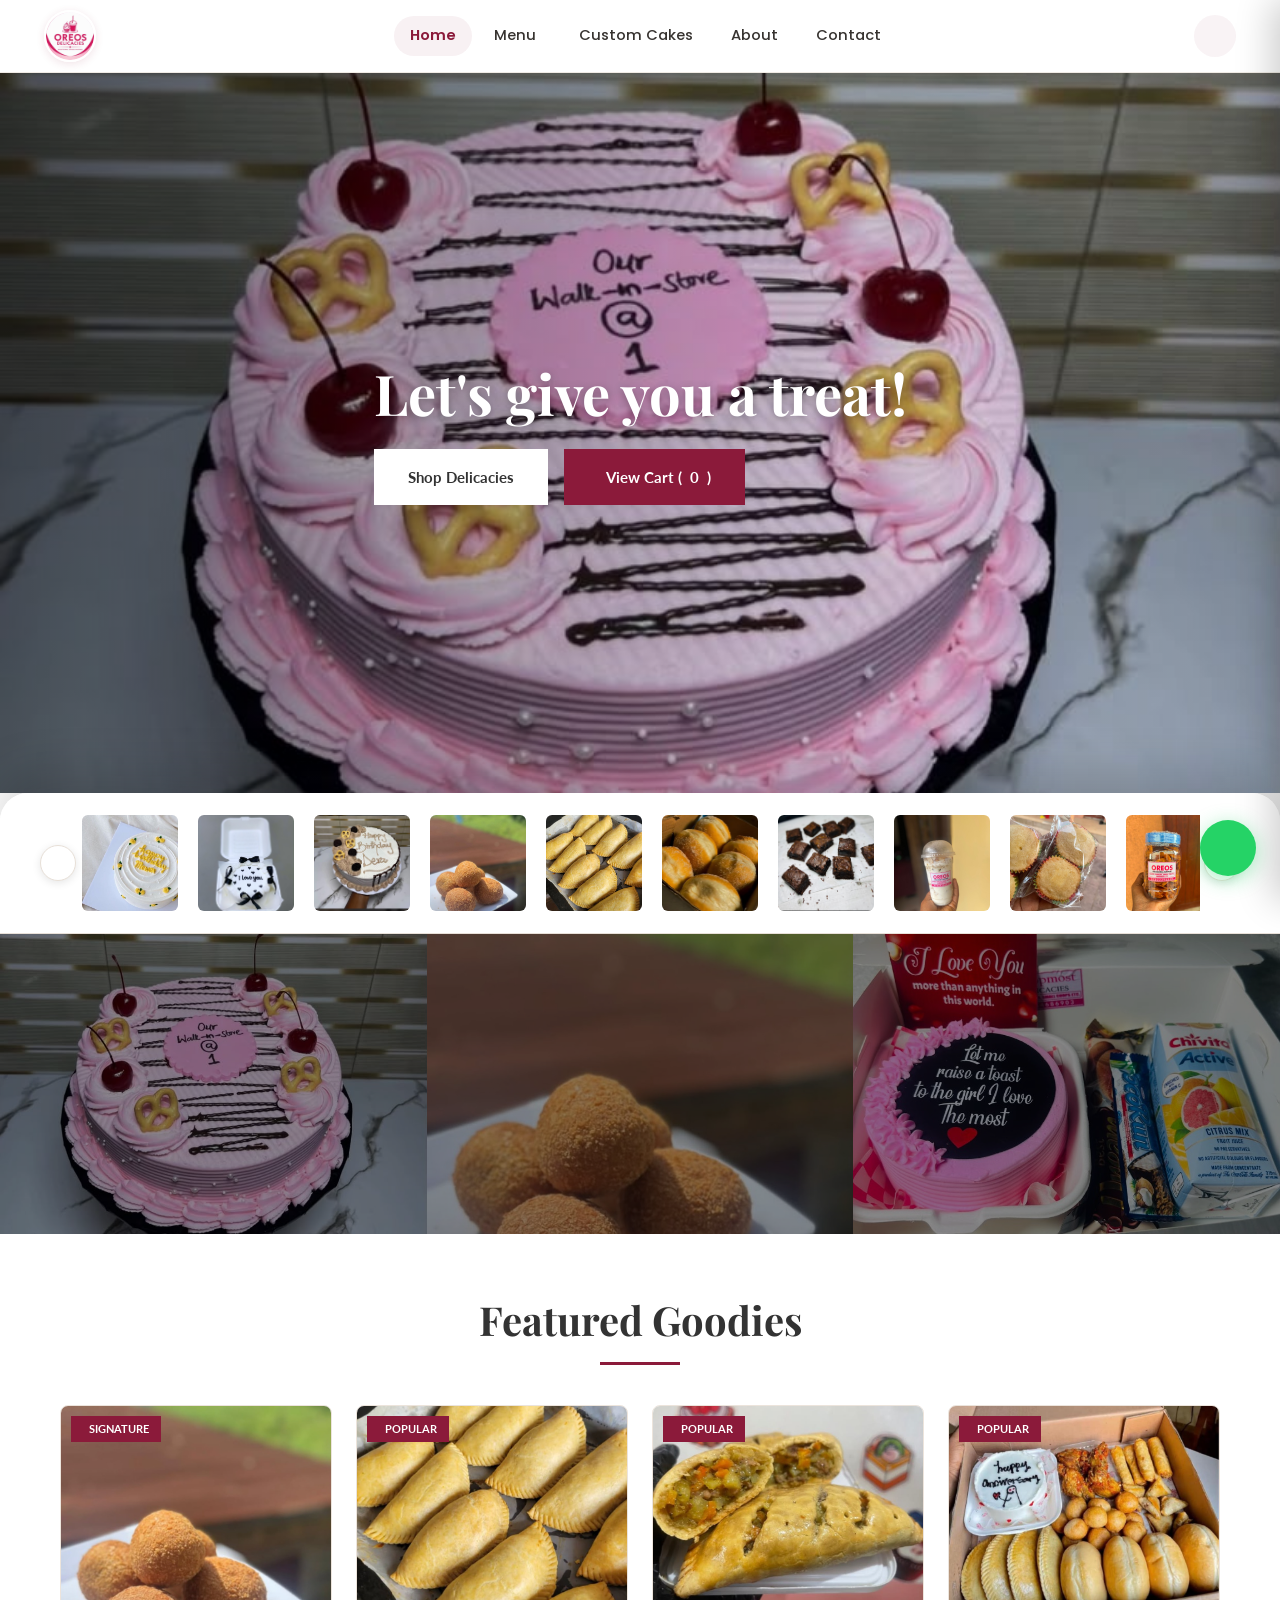
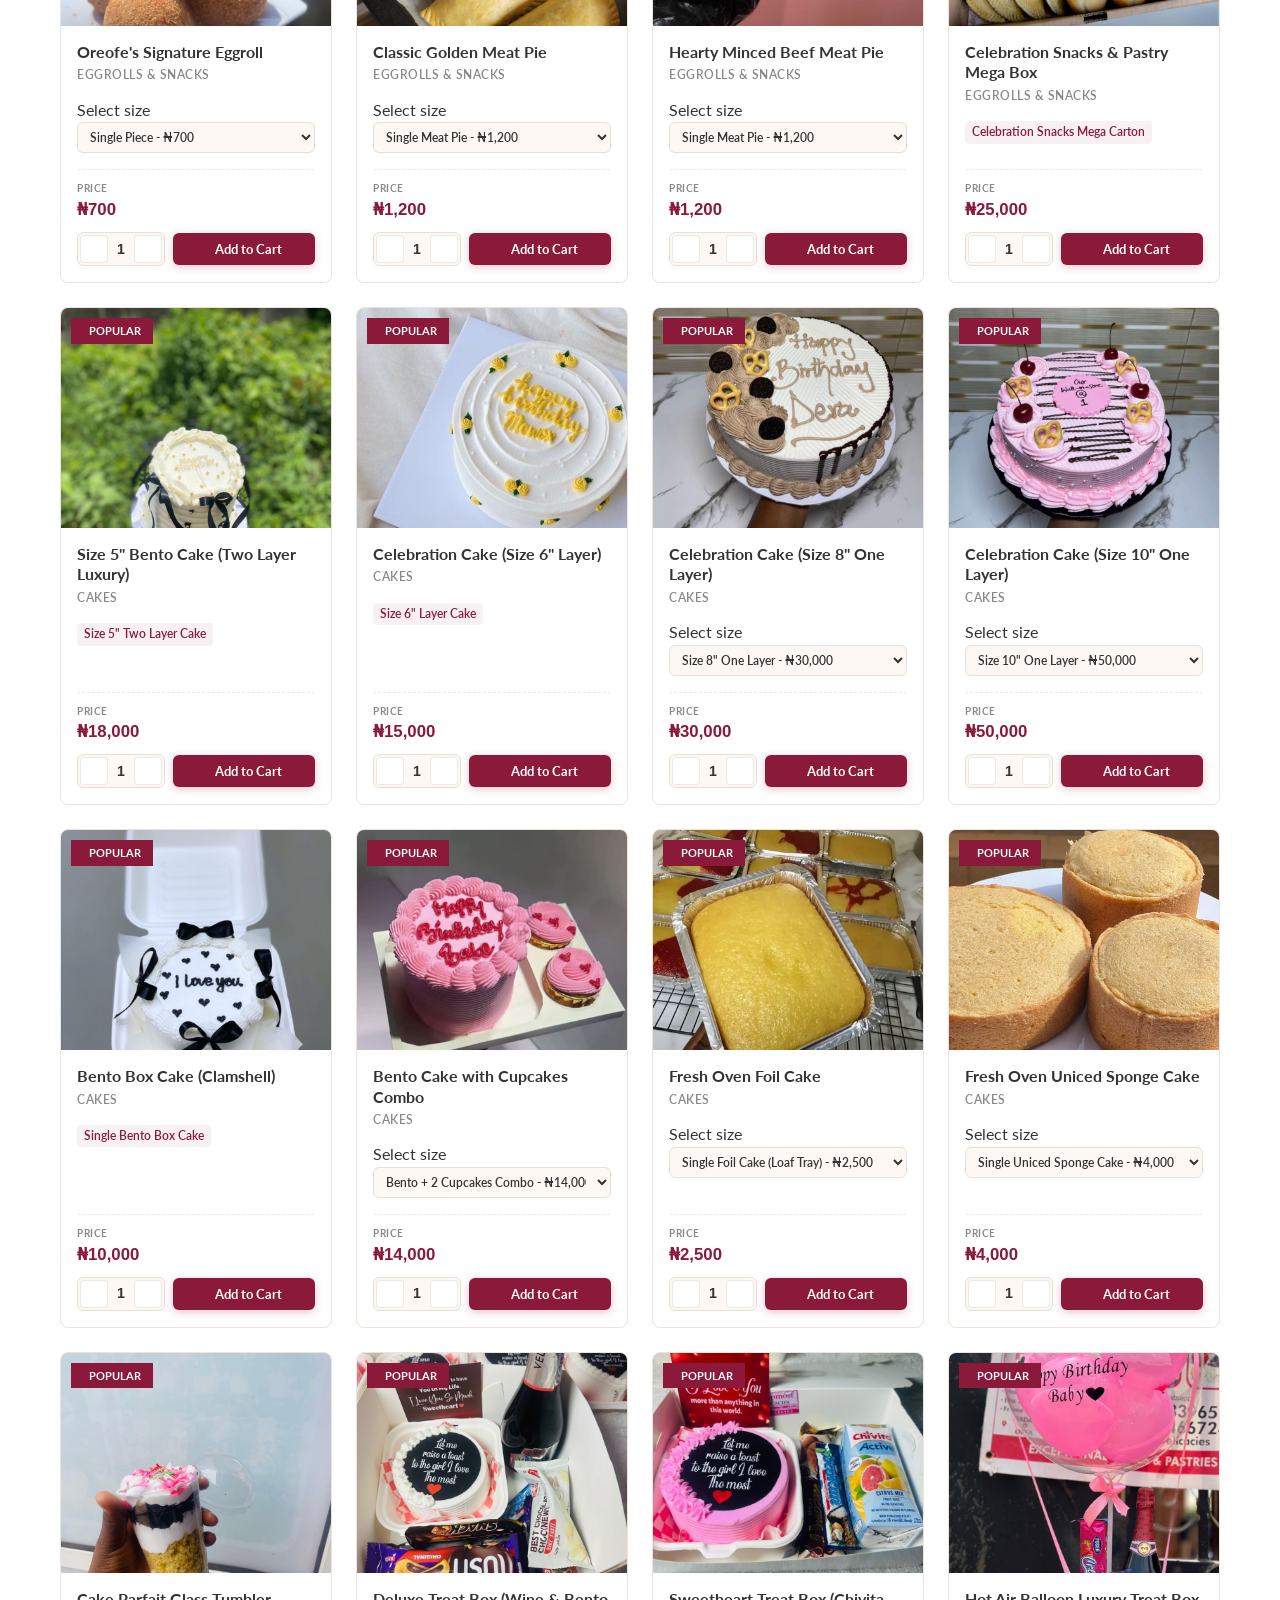
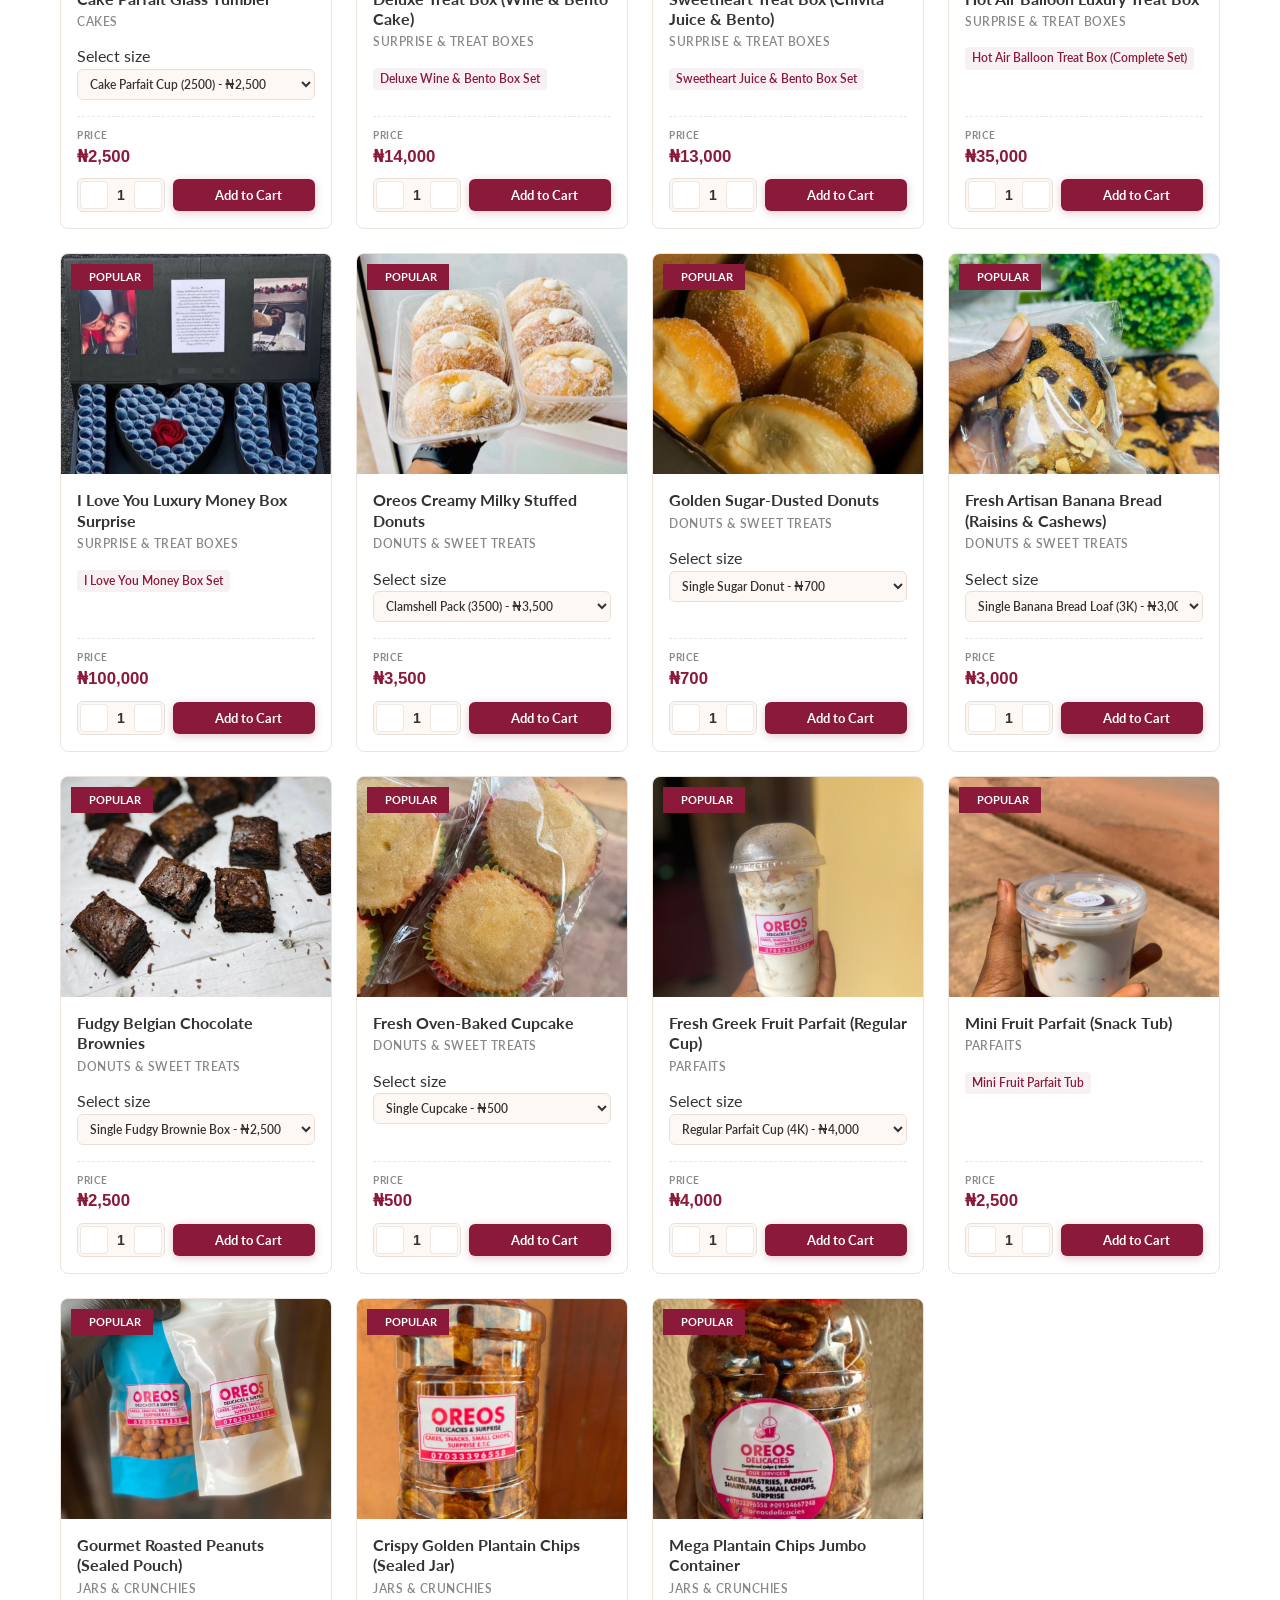
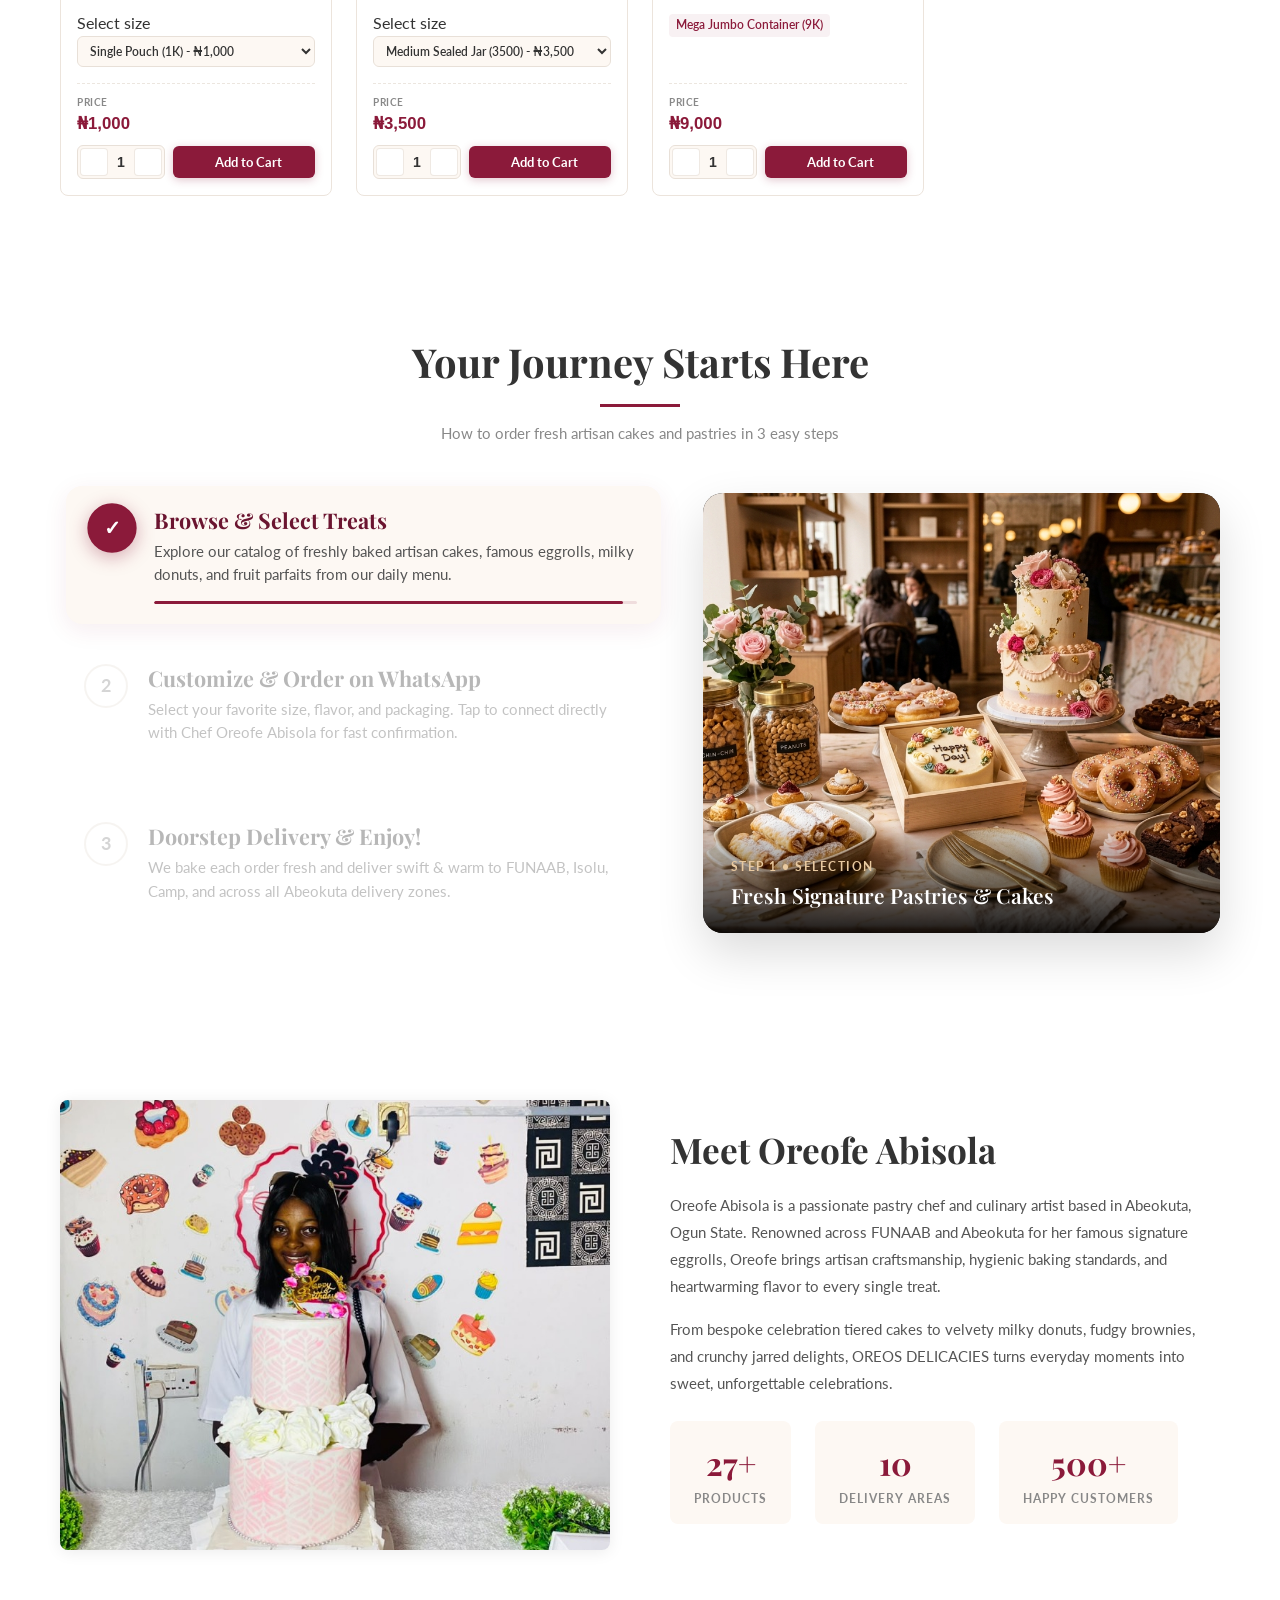
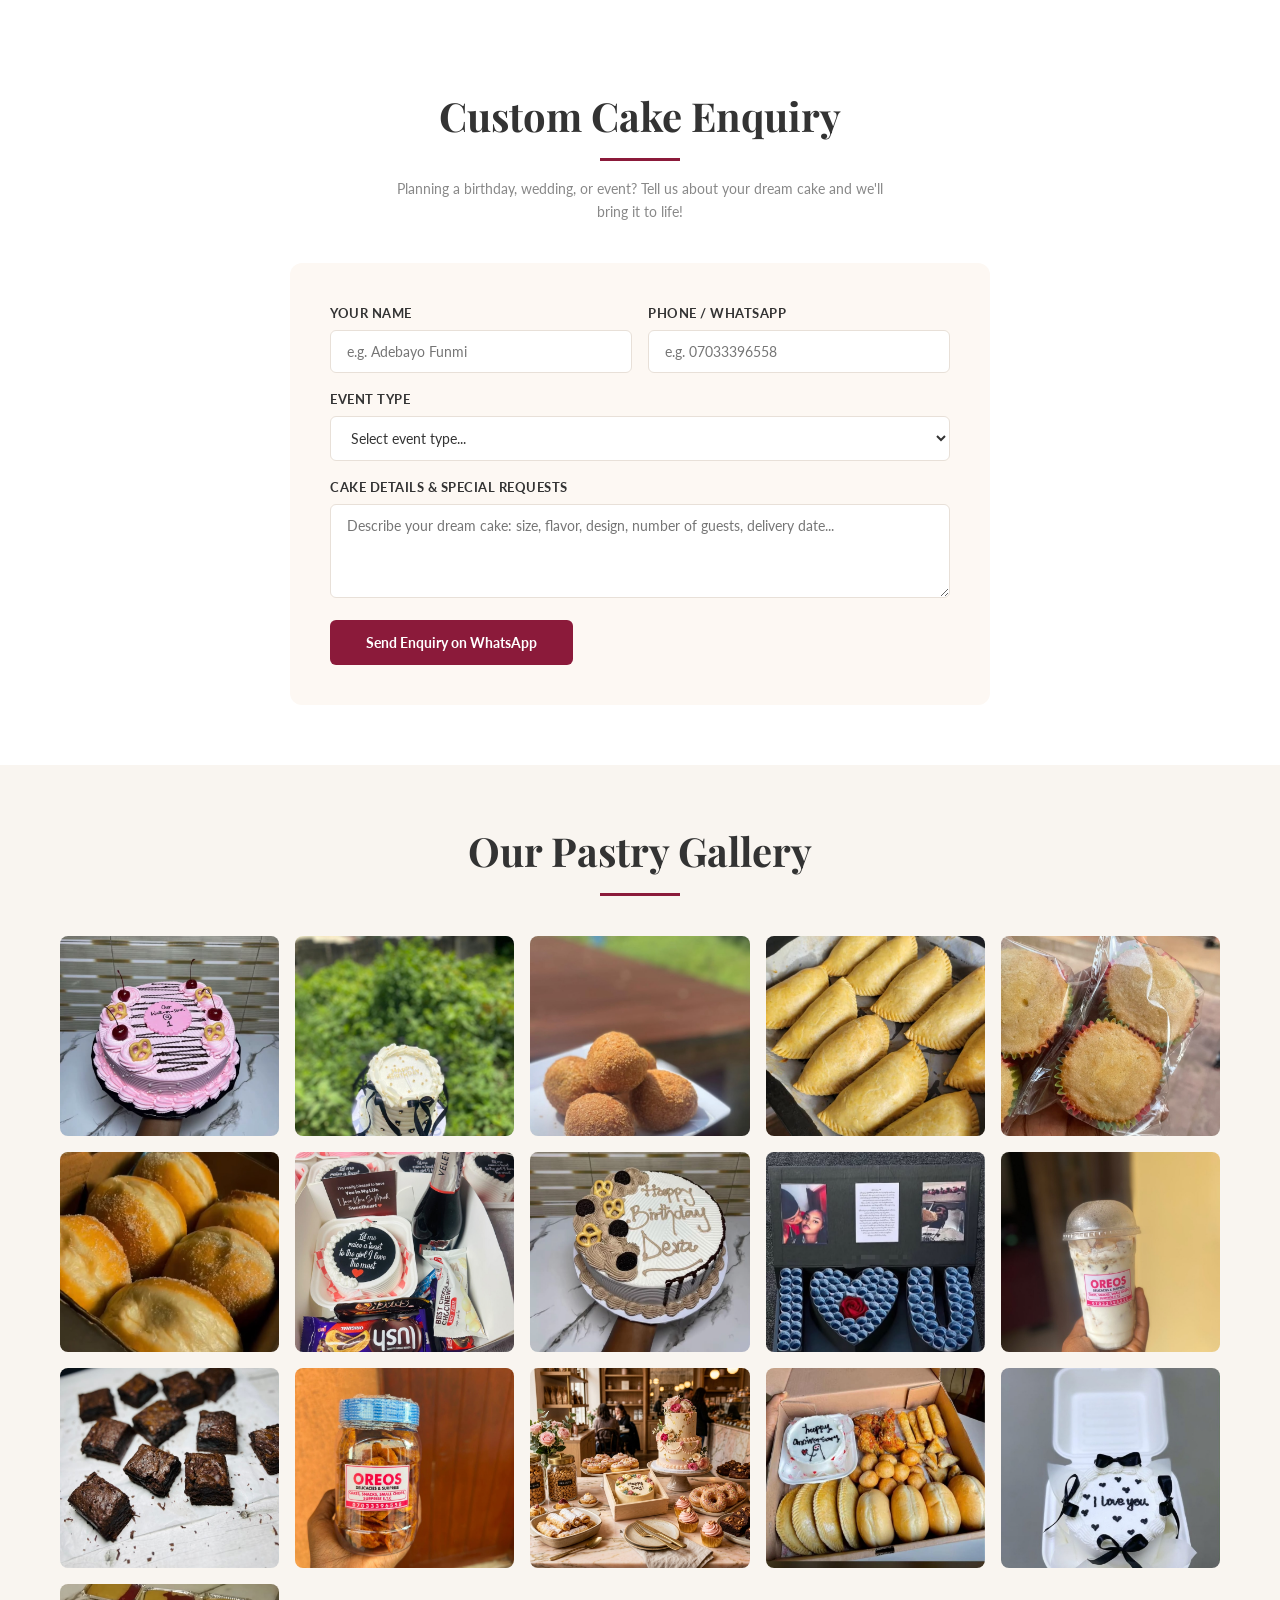
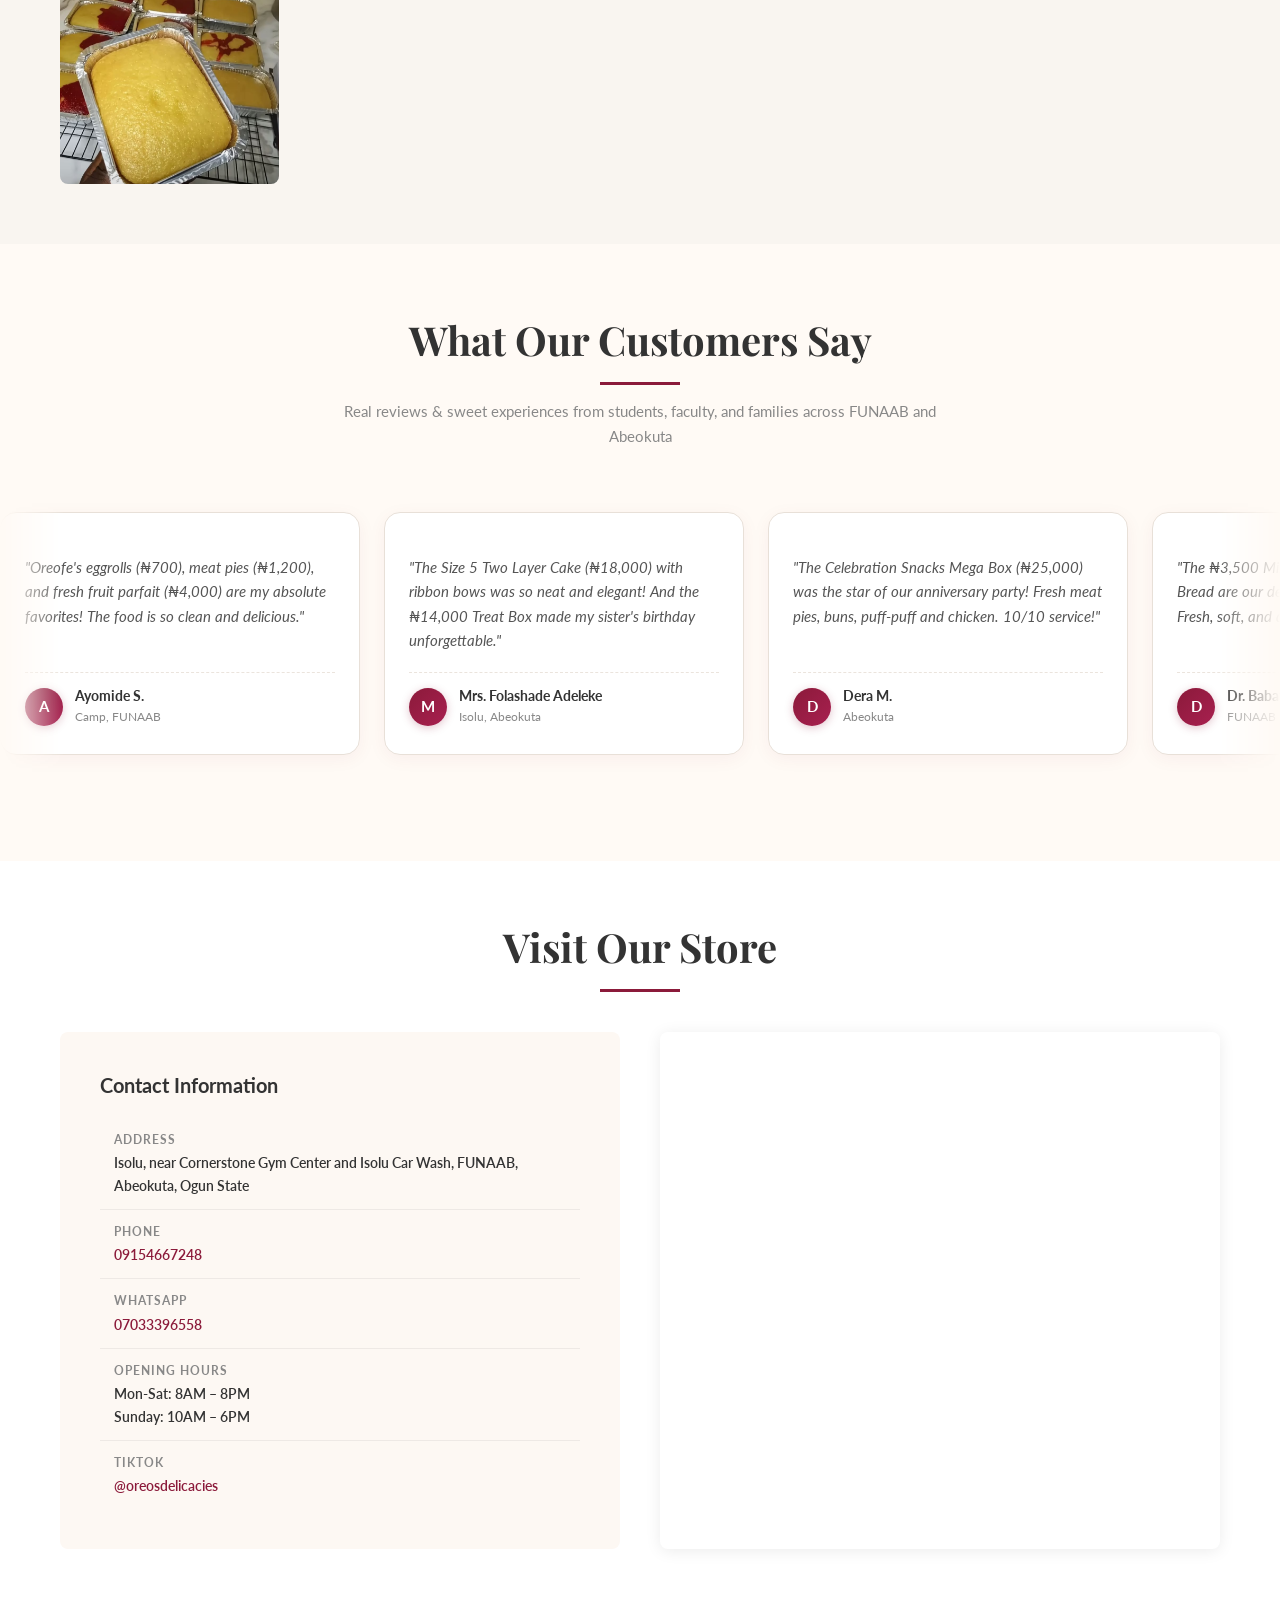
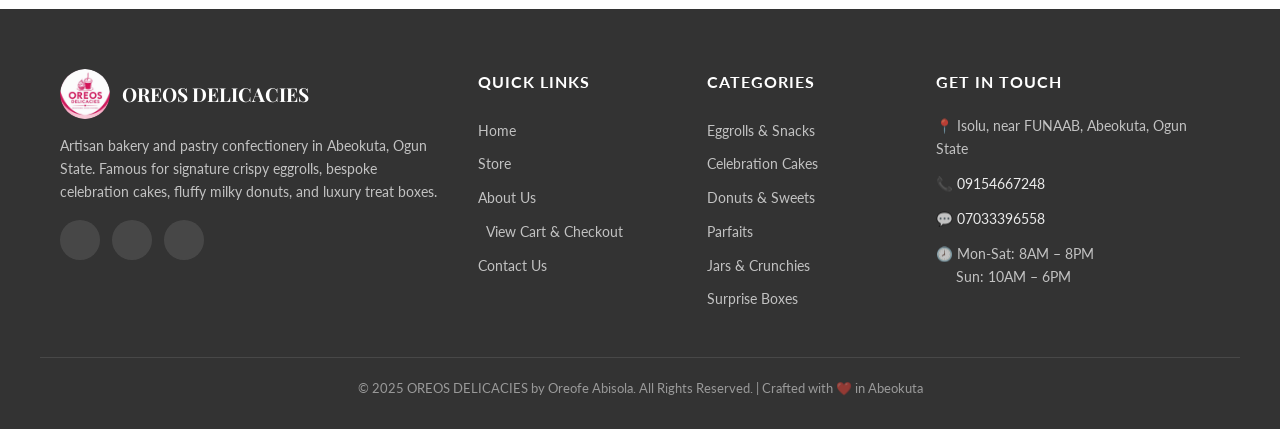
==== commit bc3f2bdf: "feat: mobile responsiveness, cart steppers, phosphor icons, reviews marquee, and SEO enhancements" ====
--- a/index.html
+++ b/index.html
@@ -2,46 +2,136 @@
 <html lang="en">
 <head>
   <meta charset="UTF-8">
-  <meta name="viewport" content="width=device-width, initial-scale=1.0">
+  <meta name="viewport" content="width=device-width, initial-scale=1.0, viewport-fit=cover">
   <title>OREOS DELICACIES | Best Bakery, Birthday Cakes &amp; Famous Eggrolls in Abeokuta (FUNAAB &amp; Isolu)</title>
   
-  <!-- SEO & Local Search Meta Tags -->
-  <meta name="description" content="Craving fresh pastries in Abeokuta? OREOS DELICACIES by Oreofe Abisola bakes the city's famous golden eggrolls, custom birthday cakes, milky donuts, and fruit parfaits. Fast doorstep delivery to FUNAAB, Camp, Isolu &amp; across Abeokuta. Order on WhatsApp: 07033396558.">
-  <meta name="keywords" content="bakery in Abeokuta, cake baker in Abeokuta, FUNAAB bakery, cakes in FUNAAB, eggroll in Abeokuta, birthday cake Abeokuta, Oreos Delicacies, Oreofe Abisola">
+  <!-- Primary Page Title & Meta Description -->
+  <title>OREOS DELICACIES | Best Bakery, Birthday Cakes &amp; Famous Eggrolls in Abeokuta (FUNAAB, Camp &amp; Isolu)</title>
+  <meta name="description" content="Abeokuta's premier artisan bakery by Oreofe Abisola. Famous golden crispy eggrolls, custom tiered birthday cakes, bento boxes, milky donuts, and fruit parfaits. Swift doorstep delivery across FUNAAB student hostels (Camp, Isolu, Accord, Oluwo, Harmony) &amp; all Abeokuta delivery zones. Order in bulk on WhatsApp: 07033396558.">
+  <meta name="keywords" content="bakery in Abeokuta, best bakery in Nigeria, cake baker in Abeokuta, FUNAAB bakery, cakes in FUNAAB, eggroll in FUNAAB, eggroll in Abeokuta, birthday cake Abeokuta, Camp Abeokuta bakery, Isolu bakery FUNAAB, student cake delivery FUNAAB, Accord hostel cakes FUNAAB, Oluwo FUNAAB snacks, Harmony hostel cake FUNAAB, School gate FUNAAB pastries, Agbede FUNAAB snacks, Kofesu FUNAAB cakes, FUNAAB birthday surprise box, Nigerian pastries online, African bakery worldwide, artisan celebration cakes, bento cake Abeokuta, meat pie Abeokuta, donuts Abeokuta, parfaits Abeokuta, Oreos Delicacies, Oreofe Abisola">
   <meta name="author" content="Oreofe Abisola - OREOS DELICACIES">
-  <meta name="robots" content="index, follow, max-image-preview:large">
-
-  <!-- Local Geo-Targeting -->
+  <meta name="robots" content="index, follow, max-image-preview:large, max-snippet:-1, max-video-preview:-1">
+  <link rel="canonical" href="https://oreosdelicacies.com/">
+
+  <!-- Hyper-Localized Geo-Targeting (Nigeria, Ogun State, Abeokuta, FUNAAB Campus) -->
   <meta name="geo.region" content="NG-OG">
   <meta name="geo.placename" content="Isolu, FUNAAB, Abeokuta, Ogun State, Nigeria">
-
-  <!-- Open Graph -->
-  <meta property="og:title" content="OREOS DELICACIES | Best Bakery, Cakes &amp; Pastries in Abeokuta">
-  <meta property="og:description" content="Abeokuta's beloved artisan bakery by Oreofe Abisola. Famous signature eggrolls, custom celebration cakes, milky donuts, and parfaits.">
+  <meta name="geo.position" content="7.2274;3.4475">
+  <meta name="ICBM" content="7.2274, 3.4475">
+  <meta name="coverage" content="Worldwide, Nigeria, Ogun State, Abeokuta, FUNAAB">
+  <meta name="distribution" content="Global">
+  <meta name="target" content="all">
+  <meta name="rating" content="General">
+
+  <!-- Open Graph / Facebook -->
+  <meta property="og:type" content="restaurant">
+  <meta property="og:site_name" content="OREOS DELICACIES">
+  <meta property="og:title" content="OREOS DELICACIES | Best Bakery, Birthday Cakes &amp; Famous Eggrolls in Abeokuta">
+  <meta property="og:description" content="Famous signature crispy eggrolls, bespoke celebration tiered cakes, fluffy milky donuts, and fruit parfaits. Fast delivery across FUNAAB hostels and Abeokuta.">
+  <meta property="og:url" content="https://oreosdelicacies.com/">
   <meta property="og:image" content="assets/logo.png">
-  <meta property="og:type" content="restaurant">
-
-  <!-- JSON-LD Schema -->
+  <meta property="og:image:width" content="500">
+  <meta property="og:image:height" content="500">
+  <meta property="og:image:alt" content="OREOS DELICACIES - Exceptional Cakes and Pastries">
+  <meta property="og:locale" content="en_NG">
+
+  <!-- Twitter Card -->
+  <meta name="twitter:card" content="summary_large_image">
+  <meta name="twitter:title" content="OREOS DELICACIES | Abeokuta's Best Bakery (FUNAAB &amp; Isolu)">
+  <meta name="twitter:description" content="Order Abeokuta's famous golden eggrolls, birthday cakes, and treat boxes on WhatsApp with swift doorstep delivery.">
+  <meta name="twitter:image" content="assets/images/real-eggroll-700.jpg">
+
+  <!-- Google Verification & Local Search Optimization Structured Data (JSON-LD) -->
   <script type="application/ld+json">
   {
     "@context": "https://schema.org",
-    "@type": "Bakery",
-    "name": "OREOS DELICACIES",
-    "image": "assets/logo.png",
-    "description": "Artisan bakery and pastry confectionery in Abeokuta, Ogun State, founded by Oreofe Abisola.",
-    "telephone": "+2347033396558",
-    "address": {
-      "@type": "PostalAddress",
-      "streetAddress": "Isolu, near Cornerstone Gym Center and Isolu Car Wash, FUNAAB",
-      "addressLocality": "Abeokuta",
-      "addressRegion": "Ogun State",
-      "addressCountry": "NG"
-    }
+    "@graph": [
+      {
+        "@type": ["Bakery", "FoodEstablishment", "LocalBusiness"],
+        "@id": "https://oreosdelicacies.com/#bakery",
+        "name": "OREOS DELICACIES",
+        "alternateName": ["Oreos Delicacies Abeokuta", "Oreofe Abisola Bakery", "FUNAAB Best Bakery"],
+        "url": "https://oreosdelicacies.com/",
+        "logo": "https://oreosdelicacies.com/assets/logo.png",
+        "image": [
+          "assets/images/real-cake-size10.jpg",
+          "assets/images/real-eggroll-700.jpg",
+          "assets/images/hero-spread.jpg",
+          "assets/images/oreofe-abisola.jpg"
+        ],
+        "description": "Artisan bakery and confectionery in Abeokuta, Ogun State, founded by pastry chef Oreofe Abisola. Renowned across FUNAAB and Abeokuta for signature golden eggrolls, bespoke tiered birthday cakes, milky donuts, and luxury surprise gift boxes.",
+        "founder": {
+          "@type": "Person",
+          "name": "Oreofe Abisola",
+          "jobTitle": "Head Pastry Chef & Founder",
+          "image": "assets/images/oreofe-abisola.jpg"
+        },
+        "telephone": "+2347033396558",
+        "priceRange": "₦700 - ₦100,000",
+        "currenciesAccepted": "NGN",
+        "paymentAccepted": "Cash, Bank Transfer, Instant Mobile Transfer",
+        "servesCuisine": ["Nigerian Bakery", "Artisan Cakes", "Pastries", "Savory Snacks", "Confectionery"],
+        "address": {
+          "@type": "PostalAddress",
+          "streetAddress": "Isolu, near Cornerstone Gym Center and Isolu Car Wash, FUNAAB",
+          "addressLocality": "Abeokuta",
+          "addressRegion": "Ogun State",
+          "postalCode": "110121",
+          "addressCountry": "NG"
+        },
+        "geo": {
+          "@type": "GeoCoordinates",
+          "latitude": 7.2274,
+          "longitude": 3.4475
+        },
+        "areaServed": [
+          { "@type": "AdministrativeArea", "name": "Federal University of Agriculture, Abeokuta (FUNAAB)" },
+          { "@type": "Place", "name": "Isolu, Abeokuta" },
+          { "@type": "Place", "name": "Camp, Abeokuta" },
+          { "@type": "Place", "name": "Accord, FUNAAB" },
+          { "@type": "Place", "name": "Oluwo, FUNAAB" },
+          { "@type": "Place", "name": "Harmony, FUNAAB" },
+          { "@type": "Place", "name": "School Gate, FUNAAB" },
+          { "@type": "Place", "name": "Agbede, FUNAAB" },
+          { "@type": "Place", "name": "Kofesu, FUNAAB" },
+          { "@type": "Place", "name": "Zoo, FUNAAB" },
+          { "@type": "City", "name": "Abeokuta" },
+          { "@type": "State", "name": "Ogun State" },
+          { "@type": "Country", "name": "Nigeria" }
+        ],
+        "hasMap": "https://www.google.com/maps/dir/?api=1&destination=Isolu+FUNAAB+Abeokuta+Ogun+State",
+        "openingHoursSpecification": [
+          {
+            "@type": "OpeningHoursSpecification",
+            "dayOfWeek": ["Monday", "Tuesday", "Wednesday", "Thursday", "Friday", "Saturday"],
+            "opens": "08:00",
+            "closes": "20:00"
+          },
+          {
+            "@type": "OpeningHoursSpecification",
+            "dayOfWeek": ["Sunday"],
+            "opens": "10:00",
+            "closes": "18:00"
+          }
+        ],
+        "aggregateRating": {
+          "@type": "AggregateRating",
+          "ratingValue": "4.9",
+          "bestRating": "5",
+          "worstRating": "1",
+          "reviewCount": "128"
+        },
+        "sameAs": [
+          "https://www.tiktok.com/@oreosdelicacies",
+          "https://wa.me/2347033396558"
+        ]
+      }
+    ]
   }
   </script>
 
-  <!-- Lucide Icons -->
-  <script src="https://unpkg.com/lucide@latest"></script>
+  <!-- Phosphor Icons (Regular, Bold, Duotone, Fill) -->
+  <script src="https://unpkg.com/@phosphor-icons/web"></script>
 
   <!-- Custom Styles -->
   <link rel="stylesheet" href="css/styles.css">
@@ -67,32 +157,32 @@
         <div class="nav-dropdown">
           <a href="#featured" class="nav-item nav-dropdown-trigger">
             Menu
-            <svg class="chevron-icon" xmlns="http://www.w3.org/2000/svg" width="13" height="13" viewBox="0 0 24 24" fill="none" stroke="currentColor" stroke-width="2.5" stroke-linecap="round" stroke-linejoin="round"><path d="m6 9 6 6 6-6"/></svg>
+            <i class="ph-bold ph-caret-down chevron-icon" style="font-size:0.75rem;"></i>
           </a>
           <div class="nav-dropdown-menu">
             <a href="#featured" class="dropdown-item">
-              <span class="dropdown-icon">🎂</span>
+              <span class="dropdown-icon"><i class="ph-duotone ph-cake"></i></span>
               <div class="dropdown-text">
                 <span class="title">Celebration Cakes</span>
                 <span class="desc">Birthday, bento, foil &amp; tiered cakes</span>
               </div>
             </a>
             <a href="#featured" class="dropdown-item">
-              <span class="dropdown-icon">🥟</span>
+              <span class="dropdown-icon"><i class="ph-duotone ph-cookie"></i></span>
               <div class="dropdown-text">
                 <span class="title">Famous Eggrolls &amp; Savories</span>
                 <span class="desc">Golden crispy eggrolls &amp; meat pies</span>
               </div>
             </a>
             <a href="#featured" class="dropdown-item">
-              <span class="dropdown-icon">🍩</span>
+              <span class="dropdown-icon"><i class="ph-duotone ph-sparkle"></i></span>
               <div class="dropdown-text">
                 <span class="title">Donuts &amp; Sweet Treats</span>
                 <span class="desc">Milky donuts, brownies &amp; parfaits</span>
               </div>
             </a>
             <a href="#featured" class="dropdown-item">
-              <span class="dropdown-icon">🎁</span>
+              <span class="dropdown-icon"><i class="ph-duotone ph-gift"></i></span>
               <div class="dropdown-text">
                 <span class="title">Gift &amp; Treat Boxes</span>
                 <span class="desc">Luxury surprise &amp; snack packages</span>
@@ -102,21 +192,20 @@
         </div>
 
         <a href="#enquiry" class="nav-item">Custom Cakes</a>
-        <a href="#delivery" class="nav-item">Delivery Areas</a>
         <a href="#about" class="nav-item">About</a>
         <a href="#contact" class="nav-item">Contact</a>
       </nav>
 
-      <!-- Right Header Actions (Shopping Bag + Mobile Hamburger) -->
+      <!-- Right Header Actions (Shopping Cart + Mobile Hamburger) -->
       <div class="header-actions">
-        <a href="#featured" class="cart-btn" id="cart-btn" title="View Goodies / Bag">
-          <svg xmlns="http://www.w3.org/2000/svg" width="20" height="20" viewBox="0 0 24 24" fill="none" stroke="currentColor" stroke-width="2" stroke-linecap="round" stroke-linejoin="round"><path d="M6 2 3 6v14a2 2 0 0 0 2 2h14a2 2 0 0 0 2-2V6l-3-4Z"/><path d="M3 6h18"/><path d="M16 10a4 4 0 0 1-8 0"/></svg>
+        <button type="button" class="cart-btn" id="cart-btn" title="View Shopping Cart" aria-label="View Shopping Cart">
+          <i class="ph-bold ph-shopping-cart" style="font-size:1.35rem;"></i>
           <span class="cart-count-pill" id="cart-count">0</span>
-        </a>
+        </button>
 
         <!-- Mobile Menu Hamburger Button -->
         <button class="mobile-menu-btn" id="mobile-menu-btn" aria-label="Toggle mobile menu">
-          <svg xmlns="http://www.w3.org/2000/svg" width="22" height="22" viewBox="0 0 24 24" fill="none" stroke="currentColor" stroke-width="2" stroke-linecap="round" stroke-linejoin="round"><line x1="4" y1="7" x2="20" y2="7"></line><line x1="4" y1="12" x2="20" y2="12"></line><line x1="4" y1="17" x2="20" y2="17"></line></svg>
+          <i class="ph-bold ph-list" style="font-size:1.45rem;"></i>
         </button>
       </div>
 
@@ -126,20 +215,24 @@
     <div class="mobile-menu" id="mobile-menu">
       <div class="mobile-menu-header">
         <span class="mobile-menu-title">Menu</span>
-        <button class="mobile-menu-close" id="mobile-menu-close">&times;</button>
+        <button class="mobile-menu-close" id="mobile-menu-close" aria-label="Close menu">
+          <i class="ph-bold ph-x" style="font-size:1.3rem;"></i>
+        </button>
       </div>
       <div class="mobile-menu-links">
         <a href="#home">Home</a>
         <a href="#featured">Featured Menu</a>
         <a href="#enquiry">Custom Cake Enquiry</a>
-        <a href="#delivery">Delivery Schedule</a>
+        <a href="#" id="mobile-cart-trigger">
+          <i class="ph-bold ph-shopping-cart" style="margin-right:6px;"></i> View Cart (<span id="mobile-cart-count">0</span>)
+        </a>
         <a href="#about">About Oreofe Abisola</a>
         <a href="#contact">Contact</a>
         <a href="admin.html" class="admin-link">🔒 Admin Portal</a>
       </div>
       <div class="mobile-menu-footer">
         <a href="https://wa.me/2347033396558?text=Hello%20Oreos%20Delicacies!%20I%20would%20like%20to%20place%20an%20order." target="_blank" rel="noopener" class="mobile-cta-btn">
-          💬 Chat &amp; Order on WhatsApp
+          <i class="ph-fill ph-whatsapp-logo" style="font-size:1.2rem; margin-right:6px;"></i> Chat &amp; Order on WhatsApp
         </a>
       </div>
     </div>
@@ -173,8 +266,10 @@
     <div class="hero-content">
       <h1>Let's give you a treat!</h1>
       <div class="hero-buttons">
-        <a href="#featured" class="hero-btn hero-btn-primary">Shop Now</a>
-        <a href="#delivery" class="hero-btn hero-btn-secondary">Shop by Location</a>
+        <a href="#featured" class="hero-btn hero-btn-primary">Shop Delicacies</a>
+        <button type="button" class="hero-btn hero-btn-secondary" id="hero-cart-trigger">
+          <i class="ph-bold ph-shopping-cart" style="font-size:1.15rem;"></i> View Cart (<span id="hero-cart-count">0</span>)
+        </button>
       </div>
     </div>
   </section>
@@ -190,7 +285,7 @@
     <section class="thumbnail-carousel-section" id="thumbnail-carousel">
     <div class="carousel-wrapper">
       <button class="carousel-arrow prev" id="carousel-prev" aria-label="Previous">
-        <svg xmlns="http://www.w3.org/2000/svg" width="18" height="18" viewBox="0 0 24 24" fill="none" stroke="currentColor" stroke-width="2.5" stroke-linecap="round" stroke-linejoin="round"><polyline points="15 18 9 12 15 6"></polyline></svg>
+        <i class="ph-bold ph-caret-left" style="font-size:1.2rem;"></i>
       </button>
       <div class="carousel-track-container">
         <div class="carousel-track" id="carousel-track">
@@ -221,7 +316,7 @@
         </div>
       </div>
       <button class="carousel-arrow next" id="carousel-next" aria-label="Next">
-        <svg xmlns="http://www.w3.org/2000/svg" width="18" height="18" viewBox="0 0 24 24" fill="none" stroke="currentColor" stroke-width="2.5" stroke-linecap="round" stroke-linejoin="round"><polyline points="9 18 15 12 9 6"></polyline></svg>
+        <i class="ph-bold ph-caret-right" style="font-size:1.2rem;"></i>
       </button>
     </div>
   </section>
@@ -385,31 +480,7 @@
     </div>
   </section>
 
-  <!-- ========================================================================= -->
-  <!-- 7. DELIVERY AREAS TABLE                                                   -->
-  <!-- ========================================================================= -->
-  <section class="delivery-section" id="delivery">
-    <div class="section-container">
-      <div class="section-header">
-        <h2>Delivery Areas &amp; Fees</h2>
-        <div class="section-divider"></div>
-      </div>
-      <div class="table-responsive">
-        <table class="delivery-table">
-          <thead>
-            <tr>
-              <th>Delivery Area</th>
-              <th>Fee</th>
-              <th>Estimated Time</th>
-            </tr>
-          </thead>
-          <tbody id="delivery-table-body">
-            <!-- Rendered by JS -->
-          </tbody>
-        </table>
-      </div>
-    </div>
-  </section>
+
 
   <!-- ========================================================================= -->
   <!-- 8. CUSTOM CAKE ENQUIRY FORM                                               -->
@@ -466,22 +537,27 @@
   </section>
 
   <!-- ========================================================================= -->
-  <!-- 10. CUSTOMER TESTIMONIALS                                                 -->
+  <!-- 10. CUSTOMER TESTIMONIALS (Continuous Infinite Marquee)                   -->
   <!-- ========================================================================= -->
   <section class="testimonials-section" id="reviews">
     <div class="section-container">
       <div class="section-header">
         <h2>What Our Customers Say</h2>
         <div class="section-divider"></div>
-      </div>
-      <div class="testimonials-grid" id="reviews-grid">
+        <p style="color:var(--brand-text-muted); font-size:0.95rem; max-width:620px; margin:14px auto 0;">Real reviews &amp; sweet experiences from students, faculty, and families across FUNAAB and Abeokuta</p>
+      </div>
+    </div>
+
+    <!-- Infinite Auto-Scrolling Marquee Track -->
+    <div class="testimonials-marquee-wrapper" id="testimonials-marquee-wrapper">
+      <div class="testimonials-marquee-track" id="reviews-grid">
         <!-- Rendered by JS -->
       </div>
     </div>
   </section>
 
   <!-- ========================================================================= -->
-  <!-- 11. CONTACT & LOCATION                                                    -->
+  <!-- 11. CONTACT / VISIT OUR STORE                                             -->
   <!-- ========================================================================= -->
   <section class="contact-section" id="contact">
     <div class="section-container">
@@ -493,35 +569,35 @@
         <div class="contact-info-card">
           <h3>Contact Information</h3>
           <div class="contact-detail">
-            <svg xmlns="http://www.w3.org/2000/svg" width="20" height="20" viewBox="0 0 24 24" fill="none" stroke="currentColor" stroke-width="2" stroke-linecap="round" stroke-linejoin="round"><path d="M21 10c0 7-9 13-9 13s-9-6-9-13a9 9 0 0 1 18 0z"></path><circle cx="12" cy="10" r="3"></circle></svg>
+            <i class="ph-duotone ph-map-pin" style="font-size:1.35rem; color:var(--brand-primary); flex-shrink:0;"></i>
             <div class="contact-detail-text">
               <div class="label">Address</div>
               <div class="value">Isolu, near Cornerstone Gym Center and Isolu Car Wash, FUNAAB, Abeokuta, Ogun State</div>
             </div>
           </div>
           <div class="contact-detail">
-            <svg xmlns="http://www.w3.org/2000/svg" width="20" height="20" viewBox="0 0 24 24" fill="none" stroke="currentColor" stroke-width="2" stroke-linecap="round" stroke-linejoin="round"><path d="M22 16.92v3a2 2 0 0 1-2.18 2 19.79 19.79 0 0 1-8.63-3.07 19.5 19.5 0 0 1-6-6 19.79 19.79 0 0 1-3.07-8.67A2 2 0 0 1 4.11 2h3a2 2 0 0 1 2 1.72c.127.96.361 1.903.7 2.81a2 2 0 0 1-.45 2.11L8.09 9.91a16 16 0 0 0 6 6l1.27-1.27a2 2 0 0 1 2.11-.45c.907.339 1.85.573 2.81.7A2 2 0 0 1 22 16.92z"></path></svg>
+            <i class="ph-duotone ph-phone-call" style="font-size:1.35rem; color:var(--brand-primary); flex-shrink:0;"></i>
             <div class="contact-detail-text">
               <div class="label">Phone</div>
               <div class="value"><a href="tel:+2349154667248">09154667248</a></div>
             </div>
           </div>
           <div class="contact-detail">
-            <svg xmlns="http://www.w3.org/2000/svg" width="20" height="20" viewBox="0 0 24 24" fill="none" stroke="currentColor" stroke-width="2" stroke-linecap="round" stroke-linejoin="round"><path d="M21 11.5a8.38 8.38 0 0 1-.9 3.8 8.5 8.5 0 0 1-7.6 4.7 8.38 8.38 0 0 1-3.8-.9L3 21l1.9-5.7a8.38 8.38 0 0 1-.9-3.8 8.5 8.5 0 0 1 4.7-7.6 8.38 8.38 0 0 1 3.8-.9h.5a8.48 8.48 0 0 1 8 8v.5z"></path></svg>
+            <i class="ph-fill ph-whatsapp-logo" style="font-size:1.35rem; color:#25D366; flex-shrink:0;"></i>
             <div class="contact-detail-text">
               <div class="label">WhatsApp</div>
               <div class="value"><a href="https://wa.me/2347033396558" target="_blank" rel="noopener">07033396558</a></div>
             </div>
           </div>
           <div class="contact-detail">
-            <svg xmlns="http://www.w3.org/2000/svg" width="20" height="20" viewBox="0 0 24 24" fill="none" stroke="currentColor" stroke-width="2" stroke-linecap="round" stroke-linejoin="round"><circle cx="12" cy="12" r="10"></circle><polyline points="12 6 12 12 16 14"></polyline></svg>
+            <i class="ph-duotone ph-clock" style="font-size:1.35rem; color:var(--brand-primary); flex-shrink:0;"></i>
             <div class="contact-detail-text">
               <div class="label">Opening Hours</div>
               <div class="value">Mon-Sat: 8AM – 8PM<br>Sunday: 10AM – 6PM</div>
             </div>
           </div>
           <div class="contact-detail" style="border-bottom:none;">
-            <svg xmlns="http://www.w3.org/2000/svg" width="20" height="20" viewBox="0 0 24 24" fill="none" stroke="currentColor" stroke-width="2"><path d="M9 19c-5 1.5-5-2.5-7-3m14 6v-3.87a3.37 3.37 0 0 0-.94-2.61c3.14-.35 6.44-1.54 6.44-7A5.44 5.44 0 0 0 20 4.77 5.07 5.07 0 0 0 19.91 1S18.73.65 16 2.48a13.38 13.38 0 0 0-7 0C6.27.65 5.09 1 5.09 1A5.07 5.07 0 0 0 5 4.77a5.44 5.44 0 0 0-1.5 3.78c0 5.42 3.3 6.61 6.44 7A3.37 3.37 0 0 0 9 18.13V22"></path></svg>
+            <i class="ph-fill ph-tiktok-logo" style="font-size:1.35rem; color:var(--brand-primary); flex-shrink:0;"></i>
             <div class="contact-detail-text">
               <div class="label">TikTok</div>
               <div class="value"><a href="https://www.tiktok.com/@oreosdelicacies" target="_blank" rel="noopener">@oreosdelicacies</a></div>
@@ -553,13 +629,13 @@
         <p>Artisan bakery and pastry confectionery in Abeokuta, Ogun State. Famous for signature crispy eggrolls, bespoke celebration cakes, fluffy milky donuts, and luxury treat boxes.</p>
         <div class="footer-social">
           <a href="https://wa.me/2347033396558" target="_blank" rel="noopener" aria-label="WhatsApp">
-            <svg xmlns="http://www.w3.org/2000/svg" width="18" height="18" viewBox="0 0 24 24" fill="none" stroke="currentColor" stroke-width="2" stroke-linecap="round" stroke-linejoin="round"><path d="M21 11.5a8.38 8.38 0 0 1-.9 3.8 8.5 8.5 0 0 1-7.6 4.7 8.38 8.38 0 0 1-3.8-.9L3 21l1.9-5.7a8.38 8.38 0 0 1-.9-3.8 8.5 8.5 0 0 1 4.7-7.6 8.38 8.38 0 0 1 3.8-.9h.5a8.48 8.48 0 0 1 8 8v.5z"></path></svg>
+            <i class="ph-fill ph-whatsapp-logo" style="font-size:1.25rem;"></i>
           </a>
           <a href="https://www.tiktok.com/@oreosdelicacies" target="_blank" rel="noopener" aria-label="TikTok">
-            <svg xmlns="http://www.w3.org/2000/svg" width="18" height="18" viewBox="0 0 24 24" fill="none" stroke="currentColor" stroke-width="2"><path d="M9 12a4 4 0 1 0 4 4V4a5 5 0 0 0 5 5"></path></svg>
+            <i class="ph-fill ph-tiktok-logo" style="font-size:1.25rem;"></i>
           </a>
           <a href="tel:+2349154667248" aria-label="Phone">
-            <svg xmlns="http://www.w3.org/2000/svg" width="18" height="18" viewBox="0 0 24 24" fill="none" stroke="currentColor" stroke-width="2" stroke-linecap="round" stroke-linejoin="round"><path d="M22 16.92v3a2 2 0 0 1-2.18 2 19.79 19.79 0 0 1-8.63-3.07 19.5 19.5 0 0 1-6-6 19.79 19.79 0 0 1-3.07-8.67A2 2 0 0 1 4.11 2h3a2 2 0 0 1 2 1.72c.127.96.361 1.903.7 2.81a2 2 0 0 1-.45 2.11L8.09 9.91a16 16 0 0 0 6 6l1.27-1.27a2 2 0 0 1 2.11-.45c.907.339 1.85.573 2.81.7A2 2 0 0 1 22 16.92z"></path></svg>
+            <i class="ph-fill ph-phone-call" style="font-size:1.25rem;"></i>
           </a>
         </div>
       </div>
@@ -568,7 +644,9 @@
         <a href="#home">Home</a>
         <a href="#featured">Store</a>
         <a href="#about">About Us</a>
-        <a href="#delivery">Delivery Areas</a>
+        <a href="#" id="footer-cart-link">
+          <i class="ph-bold ph-shopping-cart" style="margin-right:4px;"></i> View Cart &amp; Checkout
+        </a>
         <a href="#contact">Contact Us</a>
       </div>
       <div class="footer-col">
@@ -594,6 +672,214 @@
   </footer>
   </main>
 
+  <!-- ========================================================================= -->
+  <!-- SHOPPING CART / BULK ORDER DRAWER & BACKDROP                              -->
+  <!-- ========================================================================= -->
+  <div class="cart-backdrop" id="cart-backdrop" aria-hidden="true"></div>
+
+  <aside class="cart-drawer" id="cart-drawer" role="dialog" aria-modal="true" aria-labelledby="cart-drawer-title">
+    <!-- Drawer Header -->
+    <div class="cart-header">
+      <div class="cart-header-title-box">
+        <h3 id="cart-drawer-title" class="cart-header-title">
+          <span><i class="ph-duotone ph-shopping-bag" style="font-size:1.4rem; vertical-align:middle; margin-right:4px;"></i> Your Shopping Cart</span>
+          <span class="cart-badge-inline" id="cart-count-inline">0</span>
+        </h3>
+        <p class="cart-header-subtitle">Select items to order in bulk and checkout on WhatsApp</p>
+      </div>
+      <button type="button" class="cart-close-btn" id="close-cart-btn" aria-label="Close Cart">
+        <i class="ph-bold ph-x"></i>
+      </button>
+    </div>
+
+    <!-- Active Order Form View -->
+    <div class="cart-body" id="cart-active-view">
+      
+      <!-- Empty Cart State -->
+      <div class="cart-empty-state" id="cart-empty-state">
+        <div class="empty-icon-wrap">
+          <i class="ph-duotone ph-shopping-cart" style="font-size:2.8rem; color:var(--brand-primary);"></i>
+        </div>
+        <h4>Your cart is empty!</h4>
+        <p>You haven't added any treats yet. Pick your favorite eggrolls, cakes, parfaits, and sweets to order in bulk.</p>
+        <button type="button" class="empty-browse-btn" id="empty-browse-btn">Browse Delicacies</button>
+      </div>
+
+      <!-- Items List & Order Details Form (shown when count > 0) -->
+      <div class="cart-content-loaded hidden" id="cart-content-loaded">
+        
+        <!-- Cart Items List -->
+        <div class="cart-items-section">
+          <div class="cart-section-title">
+            <span>Items Selected for Bulk Order</span>
+            <button type="button" class="cart-clear-link" id="cart-clear-btn">Clear All</button>
+          </div>
+          <div class="cart-items-list" id="cart-items-list">
+            <!-- Rendered dynamically by JS -->
+          </div>
+        </div>
+
+        <!-- Subtotal Strip -->
+        <div class="cart-subtotal-strip">
+          <span>Treats Subtotal</span>
+          <strong id="cart-subtotal-display">₦0</strong>
+        </div>
+
+        <!-- ============================================================= -->
+        <!-- DELIVERY DETAILS SECTION (Moved under checkout flow)          -->
+        <!-- ============================================================= -->
+        <div class="cart-delivery-section">
+          <div class="delivery-section-header">
+            <div class="delivery-title-badge">
+              <i class="ph-duotone ph-map-pin" style="font-size:1.15rem; color:var(--brand-primary);"></i>
+              <span>Delivery Details</span>
+            </div>
+            <span class="delivery-subtitle">Where should we deliver your order?</span>
+          </div>
+
+          <!-- Delivery Destination Dropdown -->
+          <div class="form-group">
+            <label for="cart-area-select" class="form-label">
+              Delivery Area / Destination <span class="required">*</span>
+            </label>
+            <div class="select-wrapper">
+              <select id="cart-area-select" class="form-select" required>
+                <!-- Populated dynamically from store.getDeliveryAreas() -->
+              </select>
+            </div>
+            <!-- Dynamic Delivery Info Banner -->
+            <div class="delivery-info-banner" id="delivery-info-banner">
+              <span class="banner-icon"><i class="ph-duotone ph-moped" style="font-size:1.3rem; color:var(--brand-primary);"></i></span>
+              <div class="banner-text">
+                <span class="banner-fee" id="banner-area-fee">Fee: ₦0</span>
+                <span class="banner-divider">•</span>
+                <span class="banner-time" id="banner-area-time">Estimated delivery: 15-25 mins</span>
+              </div>
+            </div>
+          </div>
+
+          <!-- Customer Name -->
+          <div class="form-group">
+            <label for="cart-customer-name" class="form-label">Your Full Name <span class="required">*</span></label>
+            <input type="text" id="cart-customer-name" class="form-input" placeholder="e.g. Adebayo Funmi" required autocomplete="name">
+          </div>
+
+          <!-- Customer Phone -->
+          <div class="form-group">
+            <label for="cart-customer-phone" class="form-label">Phone / WhatsApp Number <span class="required">*</span></label>
+            <input type="tel" id="cart-customer-phone" class="form-input" placeholder="e.g. 07033396558" required autocomplete="tel">
+          </div>
+
+          <!-- Address & Notes -->
+          <div class="form-group">
+            <label for="cart-customer-notes" class="form-label">Delivery Address / Landmark &amp; Special Notes</label>
+            <textarea id="cart-customer-notes" class="form-textarea" rows="2" placeholder="e.g. Hostel name, room/flat number, campus gate landmark, or special cake message"></textarea>
+          </div>
+        </div>
+
+      </div>
+    </div>
+
+    <!-- Confirmation / Placed Order View (shown after order is placed) -->
+    <div class="cart-confirmation-view hidden" id="cart-confirmation-view">
+      <div class="confirmation-card">
+        <div class="success-animation-icon">🎉</div>
+        <h4 class="confirmation-title">Order Placed Successfully!</h4>
+        <p class="confirmation-subtitle">Your bulk order has been formatted and opened directly in WhatsApp with Chef Oreofe Abisola.</p>
+        
+        <div class="confirmation-order-id" id="confirm-order-id">Order #ORD-1234</div>
+
+        <!-- Delivery Details Summary Display -->
+        <div class="confirmation-delivery-summary">
+          <h5><i class="ph-duotone ph-map-pin" style="color:var(--brand-primary);"></i> Delivery Details</h5>
+          <div class="summary-row">
+            <span>Customer:</span>
+            <strong id="confirm-customer-name">—</strong>
+          </div>
+          <div class="summary-row">
+            <span>Phone:</span>
+            <strong id="confirm-customer-phone">—</strong>
+          </div>
+          <div class="summary-row">
+            <span>Destination:</span>
+            <strong id="confirm-area-name">—</strong>
+          </div>
+          <div class="summary-row">
+            <span>Delivery Fee:</span>
+            <strong id="confirm-delivery-fee">—</strong>
+          </div>
+          <div class="summary-row" id="confirm-notes-row">
+            <span>Address / Notes:</span>
+            <strong id="confirm-address-notes">—</strong>
+          </div>
+        </div>
+
+        <!-- Order Items Snapshot -->
+        <div class="confirmation-items-summary" id="confirm-items-list">
+          <!-- Rendered dynamically -->
+        </div>
+
+        <div class="confirmation-total-row">
+          <span>Grand Total:</span>
+          <span id="confirm-total-amount">₦0</span>
+        </div>
+
+        <div class="confirmation-actions">
+          <a href="#" id="confirm-reopen-whatsapp-btn" target="_blank" rel="noopener" class="whatsapp-reopen-btn">
+            <i class="ph-fill ph-whatsapp-logo" style="font-size:1.25rem;"></i> Open WhatsApp Again
+          </a>
+          <button type="button" class="new-order-btn" id="confirm-new-order-btn">
+            <i class="ph-bold ph-plus" style="margin-right:4px;"></i> Place Another Order
+          </button>
+        </div>
+      </div>
+    </div>
+
+    <!-- Drawer Footer (Order Summary & Checkout Button) -->
+    <div class="cart-footer hidden" id="cart-footer">
+      <div class="cart-summary-breakdown">
+        <div class="summary-line">
+          <span>Treats Subtotal</span>
+          <span id="summary-subtotal">₦0</span>
+        </div>
+        <div class="summary-line">
+          <span>Delivery Fee</span>
+          <span id="summary-delivery-fee">₦0</span>
+        </div>
+        <div class="summary-line grand-total">
+          <div>
+            <strong>Grand Total</strong>
+            <small class="summary-item-count" id="summary-item-count">(0 treats)</small>
+          </div>
+          <strong class="grand-total-price" id="summary-grand-total">₦0</strong>
+        </div>
+      </div>
+
+      <button type="button" class="cart-checkout-btn" id="cart-checkout-btn">
+        <i class="ph-fill ph-whatsapp-logo" style="font-size:1.35rem; margin-right:8px;"></i>
+        <span id="checkout-btn-label">Send Bulk Order on WhatsApp</span>
+      </button>
+      <p class="cart-disclaimer">Orders are verified with Chef Oreofe Abisola before swift baking &amp; dispatch.</p>
+    </div>
+  </aside>
+
+  <!-- Sticky Floating Mobile & Desktop Cart Bar (when cart has items) -->
+  <div class="floating-cart-bar" id="floating-cart-bar">
+    <button type="button" class="floating-cart-trigger" id="floating-cart-trigger">
+      <div class="floating-cart-left">
+        <span class="floating-bag-icon"><i class="ph-bold ph-shopping-cart" style="font-size:1.25rem;"></i></span>
+        <div class="floating-text">
+          <span class="floating-title">Shopping Cart</span>
+          <span class="floating-count" id="floating-item-count">0 items</span>
+        </div>
+      </div>
+      <div class="floating-cart-right">
+        <span class="floating-total" id="floating-total-amount">₦0</span>
+        <span class="floating-arrow">Checkout <i class="ph-bold ph-arrow-right" style="margin-left:4px;"></i></span>
+      </div>
+    </button>
+  </div>
+
   <!-- Floating WhatsApp Button -->
   <a 
     href="https://wa.me/2347033396558?text=Hello%20Oreos%20Delicacies!%20I%20would%20like%20to%20place%20an%20order." 
@@ -602,7 +888,7 @@
     class="floating-whatsapp"
     aria-label="Chat on WhatsApp"
   >
-    <svg xmlns="http://www.w3.org/2000/svg" width="28" height="28" viewBox="0 0 24 24" fill="none" stroke="currentColor" stroke-width="2" stroke-linecap="round" stroke-linejoin="round"><path d="M21 11.5a8.38 8.38 0 0 1-.9 3.8 8.5 8.5 0 0 1-7.6 4.7 8.38 8.38 0 0 1-3.8-.9L3 21l1.9-5.7a8.38 8.38 0 0 1-.9-3.8 8.5 8.5 0 0 1 4.7-7.6 8.38 8.38 0 0 1 3.8-.9h.5a8.48 8.48 0 0 1 8 8v.5z"></path></svg>
+    <i class="ph-fill ph-whatsapp-logo" style="font-size:32px;"></i>
   </a>
 
   <!-- Lightbox Modal -->
--- a/css/styles.css
+++ b/css/styles.css
@@ -338,23 +338,27 @@
 
 /* Mobile Slide Menu */
 .mobile-menu {
-  display: none;
   position: fixed;
   top: 0;
   left: 0;
   right: 0;
   bottom: 0;
   background: #FFFFFF;
-  z-index: 2000;
+  z-index: 2500;
+  display: flex;
   flex-direction: column;
-  padding: 24px;
+  padding: 24px 20px;
+  padding-bottom: max(24px, env(safe-area-inset-bottom));
   transform: translateX(100%);
-  transition: transform 0.3s cubic-bezier(0.16, 1, 0.3, 1);
+  transition: transform 0.32s cubic-bezier(0.16, 1, 0.3, 1), visibility 0.32s;
+  visibility: hidden;
+  pointer-events: none;
 }
 
 .mobile-menu.active {
-  display: flex;
   transform: translateX(0);
+  visibility: visible;
+  pointer-events: auto;
 }
 
 .mobile-menu-header {
@@ -825,47 +829,243 @@
   color: #FFFFFF;
 }
 
+.product-card {
+  background: #FFFFFF;
+  border-radius: 8px;
+  overflow: hidden;
+  transition: var(--transition);
+  border: 1px solid #ECE4DC;
+  display: flex;
+  flex-direction: column;
+  justify-content: space-between;
+}
+
+.product-card:hover {
+  box-shadow: 0 10px 28px rgba(139, 26, 58, 0.12);
+  transform: translateY(-4px);
+  border-color: rgba(139, 26, 58, 0.25);
+}
+
 .product-card-info {
   padding: 16px;
   text-align: left;
+  display: flex;
+  flex-direction: column;
+  flex: 1;
+  justify-content: space-between;
 }
 
 .product-card-info h3 {
   font-family: var(--font-body);
-  font-size: 0.95rem;
+  font-size: 0.98rem;
   font-weight: 700;
   color: var(--brand-text);
   margin-bottom: 4px;
+  line-height: 1.3;
 }
 
 .product-card-info .product-category {
-  font-size: 0.75rem;
+  font-size: 0.72rem;
   color: var(--brand-text-muted);
-  margin-bottom: 8px;
+  text-transform: uppercase;
+  letter-spacing: 0.5px;
+  font-weight: 600;
+  margin-bottom: 6px;
+}
+
+.product-variant-wrapper {
+  margin: 6px 0;
+}
+
+.product-variant-select {
+  width: 100%;
+  padding: 6px 8px;
+  font-size: 0.78rem;
+  font-family: var(--font-body);
+  font-weight: 600;
+  color: #333333;
+  background-color: var(--brand-cream);
+  border: 1px solid var(--brand-border);
+  border-radius: 6px;
+  outline: none;
+  cursor: pointer;
+  transition: var(--transition);
+}
+
+.product-variant-select:hover,
+.product-variant-select:focus {
+  border-color: var(--brand-primary);
+  background-color: #FFFFFF;
+}
+
+.product-single-variant {
+  display: inline-block;
+  padding: 2px 7px;
+  font-size: 0.72rem;
+  font-weight: 600;
+  color: var(--brand-primary);
+  background: rgba(139, 26, 58, 0.06);
+  border-radius: 4px;
+  margin: 4px 0;
+}
+
+.product-card-bottom {
+  display: flex;
+  flex-direction: column;
+  gap: 8px;
+  margin-top: 10px;
+  padding-top: 10px;
+  border-top: 1px dashed rgba(232, 224, 216, 0.8);
+}
+
+.product-price-row {
+  display: flex;
+  align-items: center;
+  justify-content: space-between;
+}
+
+.product-price-box {
+  display: flex;
+  flex-direction: column;
+}
+
+.product-price-label {
+  font-size: 0.65rem;
+  text-transform: uppercase;
+  color: var(--brand-text-muted);
+  font-weight: 700;
+  letter-spacing: 0.5px;
 }
 
 .product-card-info .product-price {
-  font-size: 1rem;
-  font-weight: 700;
+  font-size: 1.05rem;
+  font-weight: 800;
   color: var(--brand-primary);
-}
-
-.product-card-info .product-price .old-price {
-  text-decoration: line-through;
-  color: var(--brand-text-muted);
-  font-size: 0.85rem;
-  margin-right: 8px;
+  font-family: var(--font-accent, sans-serif);
+}
+
+.card-in-cart-indicator {
+  display: flex;
+  align-items: center;
+}
+
+.in-cart-pill {
+  display: inline-flex;
+  align-items: center;
+  gap: 3px;
+  background: #E8F5E9;
+  color: #2E7D32;
+  font-size: 0.72rem;
+  font-weight: 700;
+  padding: 2px 8px;
+  border-radius: 999px;
+  border: 1px solid #A5D6A7;
+}
+
+.product-card-actions-row {
+  display: flex;
+  align-items: center;
+  gap: 8px;
+  width: 100%;
+}
+
+.card-stepper {
+  display: inline-flex;
+  align-items: center;
+  background: var(--brand-cream);
+  border: 1px solid var(--brand-border);
+  border-radius: 6px;
+  padding: 2px;
+  flex-shrink: 0;
+}
+
+.card-step-btn {
+  width: 28px;
+  height: 28px;
+  display: flex;
+  align-items: center;
+  justify-content: center;
+  font-size: 1.1rem;
+  font-weight: 800;
+  line-height: 1;
+  color: var(--brand-primary);
+  border-radius: 4px;
+  background: #FFFFFF;
+  border: 1px solid rgba(232, 224, 216, 0.7);
+  cursor: pointer;
+  transition: all 0.15s ease;
+  user-select: none;
+}
+
+.card-step-btn:hover {
+  background: var(--brand-primary);
+  color: #FFFFFF;
+}
+
+.card-step-btn:active {
+  transform: scale(0.92);
+}
+
+.card-qty-display {
+  font-size: 0.88rem;
+  font-weight: 800;
+  min-width: 26px;
+  text-align: center;
+  color: var(--brand-text);
+  padding: 0 4px;
+}
+
+.product-add-btn {
+  flex: 1;
+  display: inline-flex;
+  align-items: center;
+  justify-content: center;
+  gap: 6px;
+  padding: 8px 12px;
+  background: var(--brand-primary);
+  color: #FFFFFF !important;
+  font-size: 0.82rem;
+  font-weight: 700;
+  border-radius: 6px;
+  box-shadow: 0 2px 8px rgba(139, 26, 58, 0.25);
+  transition: all 0.2s cubic-bezier(0.16, 1, 0.3, 1);
+  white-space: nowrap;
+  cursor: pointer;
+}
+
+.product-add-btn:hover {
+  background: var(--brand-primary-dark);
+  box-shadow: 0 4px 14px rgba(139, 26, 58, 0.38);
+  transform: translateY(-2px);
+}
+
+.product-add-btn:active {
+  transform: scale(0.96);
+}
+
+.product-add-btn.added-success {
+  background: var(--brand-success) !important;
+  box-shadow: 0 2px 10px rgba(39, 174, 96, 0.4) !important;
+}
+
+.product-add-btn.disabled,
+.product-add-btn:disabled {
+  background: #CCCCCC !important;
+  color: #888888 !important;
+  cursor: not-allowed;
+  box-shadow: none !important;
+  transform: none !important;
 }
 
 .product-card-stars {
   display: flex;
   gap: 2px;
-  margin-top: 6px;
+  margin-top: 4px;
 }
 
 .product-card-stars svg {
-  width: 14px;
-  height: 14px;
+  width: 13px;
+  height: 13px;
   fill: #F5A623;
   color: #F5A623;
 }
@@ -1215,72 +1415,139 @@
 }
 
 /* ===============================
-   TESTIMONIALS SECTION
+   TESTIMONIALS CONTINUOUS MARQUEE
    =============================== */
 .testimonials-section {
-  padding: 60px 0;
+  padding: 70px 0;
+  background: var(--brand-warm-white);
+  overflow: hidden;
+  position: relative;
+}
+
+.testimonials-marquee-wrapper {
+  position: relative;
+  width: 100%;
+  overflow: hidden;
+  padding: 24px 0 36px;
+  /* Smooth edge fade out mask */
+  mask-image: linear-gradient(to right, transparent 0%, black 5%, black 95%, transparent 100%);
+  -webkit-mask-image: linear-gradient(to right, transparent 0%, black 5%, black 95%, transparent 100%);
+}
+
+.testimonials-marquee-track {
+  display: flex;
+  gap: 24px;
+  width: max-content;
+  animation: reviewsMarqueeScroll 40s linear infinite;
+  will-change: transform;
+}
+
+.testimonials-marquee-track:hover {
+  animation-play-state: paused;
+}
+
+@keyframes reviewsMarqueeScroll {
+  0% {
+    transform: translateX(0);
+  }
+  100% {
+    transform: translateX(-50%);
+  }
+}
+
+.testimonial-card {
+  flex: 0 0 360px;
+  max-width: 380px;
   background: #FFFFFF;
-}
-
-.testimonials-grid {
-  display: grid;
-  grid-template-columns: repeat(auto-fill, minmax(300px, 1fr));
-  gap: 24px;
-}
-
-.testimonial-card {
-  background: var(--brand-cream);
-  border-radius: 8px;
-  padding: 30px;
+  border: 1px solid var(--brand-border);
+  border-radius: 16px;
+  padding: 28px 24px;
   position: relative;
-  transition: var(--transition);
+  box-shadow: 0 4px 18px rgba(139, 26, 58, 0.05);
+  display: flex;
+  flex-direction: column;
+  justify-content: space-between;
+  transition: transform 0.3s ease, box-shadow 0.3s ease, border-color 0.3s ease;
+  user-select: none;
 }
 
 .testimonial-card:hover {
-  transform: translateY(-4px);
-  box-shadow: var(--shadow-hover);
+  transform: translateY(-6px);
+  box-shadow: 0 12px 30px rgba(139, 26, 58, 0.12);
+  border-color: rgba(139, 26, 58, 0.3);
 }
 
 .testimonial-card .quote-icon {
-  font-size: 3rem;
+  font-size: 2.2rem;
   color: var(--brand-primary);
   opacity: 0.2;
   position: absolute;
-  top: 12px;
-  right: 20px;
-  font-family: Georgia, serif;
+  top: 18px;
+  right: 22px;
+  line-height: 1;
 }
 
 .testimonial-card .stars {
   display: flex;
-  gap: 2px;
-  margin-bottom: 12px;
-}
-
-.testimonial-card .stars svg {
-  width: 16px;
-  height: 16px;
-  fill: #F5A623;
-  color: #F5A623;
+  gap: 3px;
+  margin-bottom: 14px;
 }
 
 .testimonial-card p {
-  font-size: 0.9rem;
+  font-size: 0.92rem;
   color: var(--brand-text-light);
-  line-height: 1.7;
+  line-height: 1.65;
   font-style: italic;
-  margin-bottom: 16px;
+  margin-bottom: 20px;
+  flex: 1;
 }
 
 .testimonial-card .author {
-  font-size: 0.8125rem;
+  display: flex;
+  align-items: center;
+  gap: 12px;
+  padding-top: 14px;
+  border-top: 1px dashed rgba(232, 224, 216, 0.85);
+}
+
+.testimonial-card .author-avatar {
+  width: 38px;
+  height: 38px;
+  border-radius: 50%;
+  background: linear-gradient(135deg, var(--brand-primary), var(--brand-primary-light));
+  color: #FFFFFF;
+  font-weight: 700;
+  font-size: 0.95rem;
+  display: flex;
+  align-items: center;
+  justify-content: center;
+  flex-shrink: 0;
+  box-shadow: 0 2px 8px rgba(139, 26, 58, 0.25);
+}
+
+.testimonial-card .author-info {
+  display: flex;
+  flex-direction: column;
+}
+
+.testimonial-card .author-info strong {
+  font-size: 0.88rem;
   font-weight: 700;
   color: var(--brand-text);
-}
-
-.testimonial-card .author span {
+  line-height: 1.25;
+}
+
+.testimonial-card .author-info span {
+  font-size: 0.75rem;
   color: var(--brand-text-muted);
-  font-weight: 400;
+  margin-top: 2px;
+}
+
+@media (max-width: 640px) {
+  .testimonial-card {
+    flex: 0 0 290px;
+    padding: 22px 18px;
+  }
 }
 
 /* ===============================
@@ -1534,6 +1801,11 @@
   box-shadow: 0 6px 28px rgba(37, 211, 102, 0.6);
 }
 
+body.has-floating-cart .floating-whatsapp {
+  bottom: 86px;
+  transition: bottom 0.3s cubic-bezier(0.16, 1, 0.3, 1), transform 0.3s ease, box-shadow 0.3s ease;
+}
+
 .floating-whatsapp svg {
   width: 28px;
   height: 28px;
@@ -2061,7 +2333,7 @@
   }
 }
 
-/* --- 600px Breakpoint (Smartphones) --- */
+/* --- 600px Breakpoint (Smartphones & Mobile Devices) --- */
 @media (max-width: 600px) {
   .hero-content h1 {
     font-size: 1.85rem;
@@ -2080,6 +2352,185 @@
   .category-card-btn {
     padding: 8px 16px;
     font-size: 0.75rem;
+  }
+
+  /* Product Cards Mobile Optimization */
+  .products-grid {
+    grid-template-columns: repeat(2, 1fr);
+    gap: 12px;
+  }
+
+  .product-card {
+    border-radius: 10px;
+    display: flex;
+    flex-direction: column;
+  }
+
+  .product-card-image {
+    height: 150px;
+  }
+
+  .product-card-info {
+    padding: 10px 10px 12px;
+    display: flex;
+    flex-direction: column;
+    flex: 1;
+  }
+
+  .product-card-info h3 {
+    font-size: 0.88rem;
+    line-height: 1.28;
+    min-height: 2.3em;
+    margin-bottom: 4px;
+  }
+
+  .product-card-price-row {
+    margin: 4px 0 8px;
+  }
+
+  .product-price {
+    font-size: 0.95rem;
+  }
+
+  .in-cart-pill {
+    font-size: 0.65rem;
+    padding: 2px 6px;
+  }
+
+  /* Product Action Controls: Touch-friendly stacked layout */
+  .product-card-actions-row {
+    flex-direction: column;
+    gap: 7px;
+    width: 100%;
+    margin-top: auto;
+  }
+
+  .card-stepper {
+    width: 100%;
+    display: flex;
+    justify-content: space-between;
+    align-items: center;
+    padding: 2px 4px;
+    background: var(--brand-cream);
+    border-radius: 6px;
+    box-sizing: border-box;
+  }
+
+  .card-step-btn {
+    width: 32px;
+    height: 32px;
+    font-size: 1.15rem;
+    flex-shrink: 0;
+  }
+
+  .card-qty-display {
+    flex: 1;
+    text-align: center;
+    font-size: 0.95rem;
+    font-weight: 800;
+  }
+
+  .product-add-btn {
+    width: 100%;
+    padding: 9px 10px;
+    font-size: 0.8rem;
+    font-weight: 700;
+    gap: 5px;
+    border-radius: 6px;
+    justify-content: center;
+    box-sizing: border-box;
+  }
+
+  /* Customer Reviews Marquee Mobile */
+  .testimonials-marquee-wrapper {
+    padding: 16px 0 24px;
+    mask-image: linear-gradient(to right, transparent 0%, black 4%, black 96%, transparent 100%);
+    -webkit-mask-image: linear-gradient(to right, transparent 0%, black 4%, black 96%, transparent 100%);
+    touch-action: pan-y;
+  }
+
+  .testimonial-card {
+    flex: 0 0 285px;
+    max-width: 290px;
+    padding: 20px 16px;
+    border-radius: 12px;
+  }
+
+  .testimonial-card .quote-icon {
+    font-size: 1.8rem;
+    top: 14px;
+    right: 14px;
+  }
+
+  .testimonial-card p {
+    font-size: 0.86rem;
+    line-height: 1.5;
+  }
+
+  /* Cart Drawer Mobile Full Width */
+  .cart-drawer {
+    width: 100%;
+    max-width: 100%;
+  }
+
+  .cart-header {
+    padding: 16px 18px;
+  }
+
+  .cart-header-title {
+    font-size: 1.2rem;
+  }
+
+  .cart-body {
+    padding: 16px;
+  }
+
+  .cart-delivery-section {
+    padding: 14px 12px;
+    border-radius: 10px;
+  }
+
+  .cart-footer {
+    padding: 14px 16px;
+    padding-bottom: max(16px, env(safe-area-inset-bottom));
+  }
+
+  /* Prevent iOS Safari auto-zoom on input focus (requires min 16px) */
+  .form-input,
+  .form-select,
+  .form-textarea {
+    font-size: 16px !important;
+  }
+
+  /* Floating Cart Bar & WhatsApp positioning */
+  .floating-cart-bar {
+    bottom: max(16px, env(safe-area-inset-bottom));
+    width: calc(100% - 24px);
+  }
+
+  .floating-cart-trigger {
+    padding: 9px 14px;
+  }
+
+  .floating-arrow {
+    padding: 3px 8px;
+    font-size: 0.72rem;
+  }
+
+  .floating-whatsapp {
+    bottom: 16px;
+    right: 16px;
+    width: 50px;
+    height: 50px;
+  }
+  
+  .floating-whatsapp svg {
+    width: 24px;
+    height: 24px;
+  }
+
+  body.has-floating-cart .floating-whatsapp {
+    bottom: 82px !important;
   }
 
   /* Form */
@@ -2089,7 +2540,7 @@
   }
   
   .enquiry-form {
-    padding: 22px 16px;
+    padding: 20px 16px;
     border-radius: 10px;
   }
   
@@ -2127,7 +2578,7 @@
 
   /* Footer */
   .site-footer {
-    padding: 40px 0 85px; /* clear floating whatsapp */
+    padding: 40px 0 95px; /* clear floating whatsapp & cart bar */
   }
   
   .footer-grid {
@@ -2139,19 +2590,6 @@
     margin-top: 24px;
     padding-top: 16px;
     font-size: 0.75rem;
-  }
-
-  /* Floating WhatsApp */
-  .floating-whatsapp {
-    bottom: 16px;
-    right: 16px;
-    width: 50px;
-    height: 50px;
-  }
-  
-  .floating-whatsapp svg {
-    width: 24px;
-    height: 24px;
   }
 
   /* Lightbox */
@@ -2181,24 +2619,24 @@
   }
   
   .header-logo .logo-image {
-    height: 38px;
-    width: 38px;
+    height: 40px;
+    width: 40px;
   }
   
   .header-actions {
-    gap: 6px;
+    gap: 8px;
   }
   
   .cart-btn,
   .mobile-menu-btn {
-    width: 36px;
-    height: 36px;
+    width: 38px;
+    height: 38px;
   }
 
   .hero-section {
     top: 60px;
     height: calc(100svh - 60px);
-    min-height: 400px;
+    min-height: 380px;
   }
 
   .curtain-container,
@@ -2217,7 +2655,7 @@
   }
   
   .product-card-image {
-    height: 140px;
+    height: 135px;
   }
   
   .product-card-badge {
@@ -2228,27 +2666,54 @@
   }
   
   .product-card-info {
-    padding: 10px 8px 12px;
+    padding: 8px 8px 10px;
   }
   
   .product-card-info h3 {
     font-size: 0.82rem;
-    line-height: 1.25;
-    min-height: 2.1em;
+    line-height: 1.24;
+    min-height: 2.4em;
   }
   
   .product-card-info .product-category {
     font-size: 0.68rem;
-    margin-bottom: 3px;
+    margin-bottom: 2px;
   }
   
   .product-card-info .product-price {
-    font-size: 0.9rem;
+    font-size: 0.88rem;
+  }
+
+  .card-step-btn {
+    width: 28px;
+    height: 28px;
+  }
+
+  .product-add-btn {
+    padding: 7px 8px;
+    font-size: 0.74rem;
   }
 
   .product-card-stars svg {
     width: 12px;
     height: 12px;
+  }
+
+  /* How to Order Steps visual */
+  .steps-visual {
+    height: 210px;
+  }
+
+  .step-item {
+    padding: 12px 14px;
+    gap: 12px;
+  }
+
+  /* Testimonial card */
+  .testimonial-card {
+    flex: 0 0 255px;
+    max-width: 255px;
+    padding: 18px 14px;
   }
 
   /* Gallery */
@@ -2277,6 +2742,20 @@
     height: 180px;
   }
   
+  .product-card-actions-row {
+    flex-direction: row;
+    gap: 8px;
+  }
+
+  .card-stepper {
+    width: auto;
+  }
+
+  .product-add-btn {
+    flex: 1;
+    width: auto;
+  }
+
   .hero-content h1 {
     font-size: 1.45rem;
   }
@@ -2300,3 +2779,798 @@
 
 .no-scrollbar::-webkit-scrollbar { display: none; }
 .no-scrollbar { -ms-overflow-style: none; scrollbar-width: none; }
+
+/* ==============================================================================
+   CART / GOODIES BAG DRAWER & CHECKOUT
+   ============================================================================== */
+.cart-backdrop {
+  position: fixed;
+  inset: 0;
+  background: rgba(0, 0, 0, 0.55);
+  backdrop-filter: blur(4px);
+  -webkit-backdrop-filter: blur(4px);
+  z-index: 2100;
+  opacity: 0;
+  pointer-events: none;
+  transition: opacity 0.3s ease;
+}
+
+.cart-backdrop.active {
+  opacity: 1;
+  pointer-events: auto;
+}
+
+.cart-drawer {
+  position: fixed;
+  top: 0;
+  right: 0;
+  bottom: 0;
+  width: 100%;
+  max-width: 480px;
+  background: #FFFFFF;
+  z-index: 2200;
+  display: flex;
+  flex-direction: column;
+  box-shadow: -8px 0 35px rgba(0, 0, 0, 0.2);
+  transform: translateX(100%);
+  transition: transform 0.35s cubic-bezier(0.16, 1, 0.3, 1);
+}
+
+.cart-drawer.active {
+  transform: translateX(0);
+}
+
+.cart-header {
+  display: flex;
+  align-items: center;
+  justify-content: space-between;
+  padding: 20px 24px;
+  border-bottom: 1px solid var(--brand-border);
+  background: var(--brand-warm-white);
+}
+
+.cart-header-title-box {
+  display: flex;
+  flex-direction: column;
+}
+
+.cart-header-title {
+  font-family: var(--font-heading);
+  font-size: 1.35rem;
+  font-weight: 700;
+  color: var(--brand-primary);
+  display: flex;
+  align-items: center;
+  gap: 8px;
+}
+
+.cart-badge-inline {
+  display: inline-flex;
+  align-items: center;
+  justify-content: center;
+  background: var(--brand-primary);
+  color: #FFFFFF;
+  font-size: 0.72rem;
+  font-weight: 700;
+  min-width: 20px;
+  height: 20px;
+  border-radius: 999px;
+  padding: 0 6px;
+}
+
+.cart-header-subtitle {
+  font-size: 0.8rem;
+  color: var(--brand-text-muted);
+  margin-top: 2px;
+}
+
+.cart-close-btn {
+  width: 36px;
+  height: 36px;
+  display: flex;
+  align-items: center;
+  justify-content: center;
+  border-radius: 50%;
+  font-size: 1.5rem;
+  line-height: 1;
+  color: var(--brand-text-muted);
+  background: rgba(0, 0, 0, 0.05);
+  transition: var(--transition);
+}
+
+.cart-close-btn:hover {
+  background: var(--brand-primary);
+  color: #FFFFFF;
+}
+
+.cart-body {
+  flex: 1;
+  overflow-y: auto;
+  padding: 20px 24px;
+  -webkit-overflow-scrolling: touch;
+}
+
+/* Empty State */
+.cart-empty-state {
+  display: flex;
+  flex-direction: column;
+  align-items: center;
+  justify-content: center;
+  text-align: center;
+  padding: 60px 20px;
+  height: 100%;
+}
+
+.empty-icon-wrap {
+  width: 80px;
+  height: 80px;
+  border-radius: 50%;
+  background: var(--brand-cream);
+  color: var(--brand-primary);
+  display: flex;
+  align-items: center;
+  justify-content: center;
+  margin-bottom: 20px;
+}
+
+.cart-empty-state h4 {
+  font-family: var(--font-heading);
+  font-size: 1.35rem;
+  color: var(--brand-text);
+  margin-bottom: 8px;
+}
+
+.cart-empty-state p {
+  font-size: 0.9rem;
+  color: var(--brand-text-muted);
+  max-width: 280px;
+  margin-bottom: 24px;
+  line-height: 1.5;
+}
+
+.empty-browse-btn {
+  padding: 12px 28px;
+  background: var(--brand-primary);
+  color: #FFFFFF;
+  border-radius: 999px;
+  font-size: 0.88rem;
+  font-weight: 700;
+  box-shadow: var(--shadow-brand);
+  transition: var(--transition);
+}
+
+.empty-browse-btn:hover {
+  background: var(--brand-primary-dark);
+  transform: translateY(-2px);
+}
+
+/* Cart Items Section */
+.cart-items-section {
+  margin-bottom: 20px;
+}
+
+.cart-section-title {
+  display: flex;
+  align-items: center;
+  justify-content: space-between;
+  font-size: 0.82rem;
+  font-weight: 700;
+  text-transform: uppercase;
+  letter-spacing: 0.5px;
+  color: var(--brand-text-muted);
+  margin-bottom: 12px;
+}
+
+.cart-clear-link {
+  font-size: 0.75rem;
+  color: #C0392B;
+  font-weight: 600;
+  text-transform: none;
+  background: none;
+  cursor: pointer;
+  padding: 2px 6px;
+}
+
+.cart-clear-link:hover {
+  text-decoration: underline;
+}
+
+.cart-items-list {
+  display: flex;
+  flex-direction: column;
+  gap: 12px;
+}
+
+.cart-item-card {
+  display: flex;
+  align-items: center;
+  gap: 12px;
+  padding: 12px;
+  background: var(--brand-warm-white);
+  border: 1px solid var(--brand-border);
+  border-radius: 10px;
+  transition: var(--transition);
+}
+
+.cart-item-card:hover {
+  border-color: rgba(139, 26, 58, 0.3);
+}
+
+.cart-item-thumb {
+  width: 58px;
+  height: 58px;
+  border-radius: 8px;
+  object-fit: cover;
+  flex-shrink: 0;
+  background: var(--brand-cream);
+}
+
+.cart-item-info {
+  flex: 1;
+  min-width: 0;
+}
+
+.cart-item-name {
+  font-size: 0.88rem;
+  font-weight: 700;
+  color: var(--brand-text);
+  white-space: nowrap;
+  overflow: hidden;
+  text-overflow: ellipsis;
+}
+
+.cart-item-variant {
+  font-size: 0.75rem;
+  color: var(--brand-primary);
+  font-weight: 600;
+  margin: 1px 0 3px;
+}
+
+.cart-item-pricing {
+  font-size: 0.82rem;
+  font-weight: 800;
+  color: var(--brand-text);
+}
+
+.cart-item-pricing small {
+  font-size: 0.72rem;
+  color: var(--brand-text-muted);
+  font-weight: 400;
+}
+
+.cart-item-stepper {
+  display: flex;
+  align-items: center;
+  gap: 6px;
+  background: #FFFFFF;
+  border: 1px solid var(--brand-border);
+  border-radius: 6px;
+  padding: 2px 4px;
+}
+
+.stepper-btn {
+  width: 24px;
+  height: 24px;
+  display: flex;
+  align-items: center;
+  justify-content: center;
+  font-size: 0.95rem;
+  font-weight: 700;
+  color: var(--brand-primary);
+  border-radius: 4px;
+  transition: background 0.15s ease;
+}
+
+.stepper-btn:hover {
+  background: rgba(139, 26, 58, 0.1);
+}
+
+.stepper-qty {
+  font-size: 0.82rem;
+  font-weight: 700;
+  min-width: 18px;
+  text-align: center;
+  color: var(--brand-text);
+}
+
+.cart-item-delete {
+  padding: 6px;
+  color: #999999;
+  font-size: 0.85rem;
+  transition: color 0.2s ease;
+}
+
+.cart-item-delete:hover {
+  color: #C0392B;
+}
+
+/* Subtotal Strip */
+.cart-subtotal-strip {
+  display: flex;
+  justify-content: space-between;
+  align-items: center;
+  padding: 12px 14px;
+  background: var(--brand-cream);
+  border-radius: 8px;
+  font-size: 0.88rem;
+  font-weight: 600;
+  color: var(--brand-text);
+  margin-bottom: 24px;
+}
+
+.cart-subtotal-strip strong {
+  font-size: 1.05rem;
+  color: var(--brand-primary);
+}
+
+/* ==============================================================================
+   DELIVERY DETAILS IN CART DRAWER
+   ============================================================================== */
+.cart-delivery-section {
+  background: #FAFAFA;
+  border: 1px solid #EAE3DC;
+  border-radius: 12px;
+  padding: 18px;
+  margin-bottom: 20px;
+}
+
+.delivery-section-header {
+  margin-bottom: 14px;
+}
+
+.delivery-title-badge {
+  display: flex;
+  align-items: center;
+  gap: 6px;
+  font-size: 0.92rem;
+  font-weight: 700;
+  color: var(--brand-primary);
+}
+
+.delivery-title-badge svg {
+  color: var(--brand-primary);
+}
+
+.delivery-subtitle {
+  display: block;
+  font-size: 0.76rem;
+  color: var(--brand-text-muted);
+  margin-top: 2px;
+}
+
+.form-group {
+  margin-bottom: 12px;
+}
+
+.form-label {
+  display: block;
+  font-size: 0.78rem;
+  font-weight: 700;
+  color: var(--brand-text);
+  margin-bottom: 4px;
+}
+
+.form-label .required {
+  color: #E74C3C;
+}
+
+.form-input,
+.form-select,
+.form-textarea {
+  width: 100%;
+  padding: 9px 12px;
+  font-size: 0.84rem;
+  font-family: var(--font-body);
+  color: var(--brand-text);
+  background: #FFFFFF;
+  border: 1px solid var(--brand-border);
+  border-radius: 8px;
+  outline: none;
+  transition: var(--transition);
+}
+
+.form-input:focus,
+.form-select:focus,
+.form-textarea:focus {
+  border-color: var(--brand-primary);
+  box-shadow: 0 0 0 3px rgba(139, 26, 58, 0.12);
+}
+
+.delivery-info-banner {
+  display: flex;
+  align-items: center;
+  gap: 8px;
+  background: rgba(39, 174, 96, 0.08);
+  border: 1px solid rgba(39, 174, 96, 0.25);
+  border-radius: 6px;
+  padding: 8px 10px;
+  margin-top: 6px;
+  font-size: 0.76rem;
+}
+
+.banner-fee {
+  font-weight: 700;
+  color: #1E8449;
+}
+
+.banner-divider {
+  color: #999;
+  margin: 0 4px;
+}
+
+.banner-time {
+  color: #555555;
+}
+
+/* Cart Footer */
+.cart-footer {
+  padding: 18px 24px 24px;
+  background: var(--brand-warm-white);
+  border-top: 1px solid var(--brand-border);
+}
+
+.cart-summary-breakdown {
+  display: flex;
+  flex-direction: column;
+  gap: 6px;
+  margin-bottom: 14px;
+}
+
+.summary-line {
+  display: flex;
+  justify-content: space-between;
+  font-size: 0.84rem;
+  color: var(--brand-text-light);
+}
+
+.summary-line.grand-total {
+  font-size: 1.05rem;
+  font-weight: 700;
+  color: var(--brand-text);
+  border-top: 1px solid var(--brand-border);
+  padding-top: 8px;
+  margin-top: 4px;
+}
+
+.grand-total-price {
+  font-size: 1.25rem;
+  font-weight: 800;
+  color: var(--brand-primary);
+  font-family: var(--font-accent, sans-serif);
+}
+
+.summary-item-count {
+  font-size: 0.72rem;
+  color: var(--brand-text-muted);
+  font-weight: 400;
+  margin-left: 4px;
+}
+
+.cart-checkout-btn {
+  width: 100%;
+  display: flex;
+  align-items: center;
+  justify-content: center;
+  gap: 10px;
+  background: linear-gradient(135deg, #25D366 0%, #1EBE5D 100%);
+  color: #FFFFFF !important;
+  font-size: 0.95rem;
+  font-weight: 700;
+  padding: 14px 20px;
+  border-radius: 12px;
+  box-shadow: 0 4px 16px rgba(37, 211, 102, 0.35);
+  transition: all 0.25s ease;
+}
+
+.cart-checkout-btn:hover {
+  transform: translateY(-2px);
+  box-shadow: 0 6px 22px rgba(37, 211, 102, 0.45);
+  filter: brightness(1.05);
+}
+
+.cart-checkout-btn:active {
+  transform: scale(0.98);
+}
+
+.cart-disclaimer {
+  font-size: 0.72rem;
+  color: var(--brand-text-muted);
+  text-align: center;
+  margin-top: 8px;
+}
+
+/* ==============================================================================
+   ORDER CONFIRMATION VIEW
+   ============================================================================== */
+.cart-confirmation-view {
+  padding: 30px 20px;
+  display: flex;
+  flex-direction: column;
+  align-items: center;
+  text-align: center;
+}
+
+.confirmation-card {
+  width: 100%;
+  background: #FFFFFF;
+}
+
+.success-animation-icon {
+  font-size: 3.5rem;
+  margin-bottom: 12px;
+  animation: bounceIn 0.6s cubic-bezier(0.175, 0.885, 0.32, 1.275);
+}
+
+@keyframes bounceIn {
+  from { transform: scale(0.3); opacity: 0; }
+  to { transform: scale(1); opacity: 1; }
+}
+
+.confirmation-title {
+  font-family: var(--font-heading);
+  font-size: 1.45rem;
+  color: var(--brand-primary);
+  margin-bottom: 6px;
+}
+
+.confirmation-subtitle {
+  font-size: 0.84rem;
+  color: var(--brand-text-light);
+  line-height: 1.5;
+  margin-bottom: 16px;
+}
+
+.confirmation-order-id {
+  display: inline-block;
+  padding: 4px 14px;
+  background: var(--brand-cream);
+  color: var(--brand-primary);
+  font-weight: 800;
+  border-radius: 999px;
+  font-size: 0.82rem;
+  margin-bottom: 18px;
+  letter-spacing: 0.5px;
+}
+
+.confirmation-delivery-summary {
+  background: var(--brand-warm-white);
+  border: 1px solid var(--brand-border);
+  border-radius: 10px;
+  padding: 14px;
+  text-align: left;
+  margin-bottom: 16px;
+}
+
+.confirmation-delivery-summary h5 {
+  font-size: 0.85rem;
+  font-weight: 700;
+  color: var(--brand-primary);
+  margin-bottom: 8px;
+}
+
+.summary-row {
+  display: flex;
+  justify-content: space-between;
+  font-size: 0.8rem;
+  margin-bottom: 4px;
+  color: #555555;
+}
+
+.summary-row strong {
+  color: var(--brand-text);
+  max-width: 60%;
+  text-align: right;
+  word-break: break-word;
+}
+
+.confirmation-items-summary {
+  background: #FAFAFA;
+  border-radius: 8px;
+  padding: 10px 14px;
+  margin-bottom: 14px;
+  text-align: left;
+  max-height: 180px;
+  overflow-y: auto;
+}
+
+.confirm-item-row {
+  display: flex;
+  justify-content: space-between;
+  font-size: 0.78rem;
+  padding: 4px 0;
+  border-bottom: 1px solid #ECECEC;
+}
+
+.confirm-item-row:last-child {
+  border-bottom: none;
+}
+
+.confirmation-total-row {
+  display: flex;
+  justify-content: space-between;
+  align-items: center;
+  font-size: 1.05rem;
+  font-weight: 800;
+  color: var(--brand-primary);
+  padding: 10px 0;
+  border-top: 1px solid var(--brand-border);
+  margin-bottom: 18px;
+}
+
+.confirmation-actions {
+  display: flex;
+  flex-direction: column;
+  gap: 10px;
+}
+
+.whatsapp-reopen-btn {
+  display: flex;
+  align-items: center;
+  justify-content: center;
+  gap: 8px;
+  background: #25D366;
+  color: #FFFFFF !important;
+  font-size: 0.9rem;
+  font-weight: 700;
+  padding: 12px;
+  border-radius: 10px;
+  box-shadow: 0 4px 12px rgba(37, 211, 102, 0.3);
+}
+
+.new-order-btn {
+  padding: 11px;
+  background: var(--brand-primary);
+  color: #FFFFFF;
+  border-radius: 10px;
+  font-size: 0.85rem;
+  font-weight: 700;
+  transition: var(--transition);
+}
+
+.new-order-btn:hover {
+  background: var(--brand-primary-dark);
+}
+
+/* ==============================================================================
+   STICKY FLOATING CART BAR (Mobile & Desktop)
+   ============================================================================== */
+.floating-cart-bar {
+  position: fixed;
+  bottom: 24px;
+  left: 50%;
+  transform: translateX(-50%) translateY(120px);
+  z-index: 2000;
+  transition: transform 0.35s cubic-bezier(0.16, 1, 0.3, 1), opacity 0.3s ease;
+  opacity: 0;
+  pointer-events: none;
+  width: calc(100% - 32px);
+  max-width: 440px;
+}
+
+.floating-cart-bar.active {
+  transform: translateX(-50%) translateY(0);
+  opacity: 1;
+  pointer-events: auto;
+}
+
+.floating-cart-trigger {
+  width: 100%;
+  background: var(--brand-primary);
+  color: #FFFFFF;
+  border-radius: 999px;
+  padding: 10px 18px;
+  display: flex;
+  align-items: center;
+  justify-content: space-between;
+  box-shadow: 0 8px 25px rgba(139, 26, 58, 0.4);
+  border: 1px solid rgba(255, 255, 255, 0.2);
+  transition: var(--transition);
+}
+
+.floating-cart-trigger:hover {
+  background: var(--brand-primary-dark);
+  transform: scale(1.02);
+}
+
+.floating-cart-left {
+  display: flex;
+  align-items: center;
+  gap: 10px;
+}
+
+.floating-bag-icon {
+  font-size: 1.25rem;
+}
+
+.floating-text {
+  display: flex;
+  flex-direction: column;
+  text-align: left;
+}
+
+.floating-title {
+  font-weight: 700;
+  font-size: 0.88rem;
+  line-height: 1.2;
+}
+
+.floating-count {
+  font-size: 0.72rem;
+  opacity: 0.85;
+}
+
+.floating-cart-right {
+  display: flex;
+  align-items: center;
+  gap: 10px;
+}
+
+.floating-total {
+  font-weight: 800;
+  font-size: 1rem;
+  font-family: var(--font-accent, sans-serif);
+}
+
+.floating-arrow {
+  background: rgba(255, 255, 255, 0.2);
+  padding: 4px 10px;
+  border-radius: 999px;
+  font-size: 0.75rem;
+  font-weight: 700;
+}
+
+.hidden {
+  display: none !important;
+}
+
+
+/* ==============================================================================
+   PHOSPHOR ICONS INTEGRATION & DUOTONE STYLES
+   ============================================================================== */
+[class^="ph-"], [class*=" ph-"] {
+  display: inline-block;
+  line-height: 1;
+  vertical-align: -0.12em;
+}
+
+.ph-duotone {
+  --ph-duotone-opacity: 0.28;
+}
+
+
+.dropdown-icon [class^="ph-"] {
+  font-size: 1.55rem;
+  color: var(--brand-primary);
+  vertical-align: middle;
+}
+
+.contact-detail [class^="ph-"] {
+  vertical-align: top;
+  margin-top: 2px;
+}
+
+.cart-header-title [class^="ph-"] {
+  color: var(--brand-primary);
+}
+
+.card-step-btn [class^="ph-"] {
+  font-size: 0.82rem;
+  line-height: 1;
+}
+
+.stepper-btn [class^="ph-"] {
+  font-size: 0.78rem;
+  line-height: 1;
+}
+
+.floating-bag-icon [class^="ph-"] {
+  font-size: 1.25rem;
+  color: #FFFFFF;
+}
+
+.product-add-btn [class^="ph-"] {
+  font-size: 0.95rem;
+  margin-right: 3px;
+}
+
+
